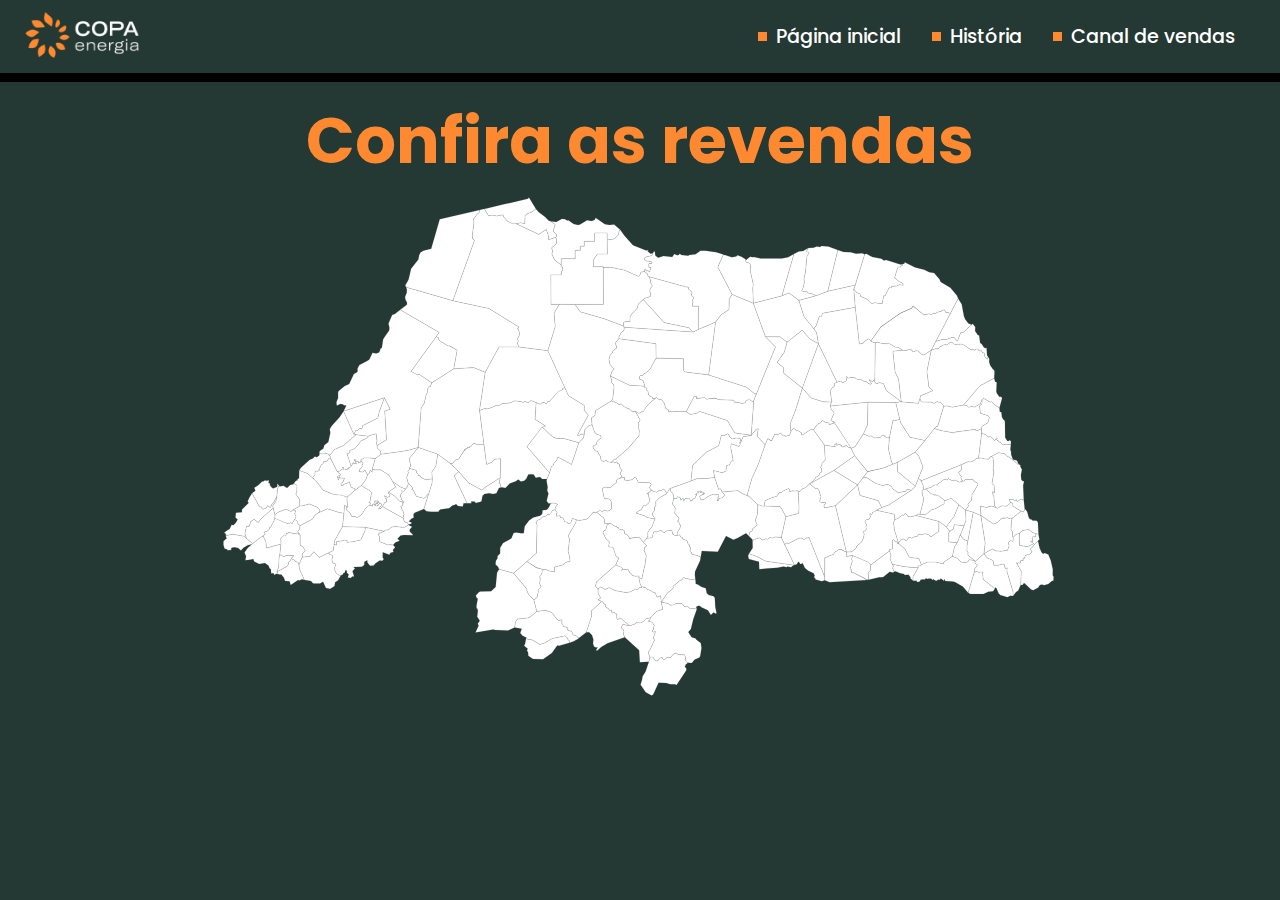
==== pages/area-de-atuacao.htm @ 162c6cf3 "section in pages" ====
<!DOCTYPE html>

<html lang="PT-BR">
    <head>
        <meta charset="UTF-8">
        <meta name="viewport" content="width=device-width, initial-scale=1.0">
        
        <title>Área de atuação - Humberto Adriano</title>
        <link rel="icon" type="image/jpg" href="../assets/images/icon.png">
        
        <link rel="preconnect" href="https://fonts.googleapis.com">
        <link rel="preconnect" href="https://fonts.gstatic.com" crossorigin>
        <link href="https://fonts.googleapis.com/css2?family=Fira+Code:wght@300..700&family=Poppins:ital,wght@0,100;0,200;0,300;0,400;0,500;0,600;0,700;0,800;0,900;1,100;1,200;1,300;1,400;1,500;1,600;1,700;1,800;1,900&display=swap" rel="stylesheet">
        
        <link rel="stylesheet" href="../css/reset.css">
        <link rel="stylesheet" href="../css/Components/titles.css">
        <link rel="stylesheet" href="../css/Components/big-numbers.css">
        <link rel="stylesheet" href="../css/Components/header.css">
        <link rel="stylesheet" href="../css/Components/map.css">
        <link rel="stylesheet" href="../css/Components/button-arrow.css">
        <link rel="stylesheet" href="../css/Components/storyline.css">
        <link rel="stylesheet" href="../css/style.css">
    </head>

    <body>
        <header>
            <a href=""><img class="logo" src="../assets/images/Copa Energia.png" alt="Copa Energia" ></a>
            <nav>
                <a class="atalhos-de-navegacao" href="../index.html">Página inicial</a>
                <a class="atalhos-de-navegacao" href="historia.html">História</a>
                <!-- <div class="canal-de-vendas-dropdownmenu">
                    <ul>
                        <li><a href="">Venda ao consumidor</a></li>
                        <li><a href="">Venda industrial</a></li>
                        <li><a href="">Atendimento da sub-rede</a></li>
                    </ul>
                </div> -->
                <a class="atalhos-de-navegacao" href="canal-de-vendas.html">Canal de vendas</a>
            </nav>
        </header>

        <div class="container">
            <h1 class="title" >Confira as revendas</h1>
            <div class="svg-container">
                
                <svg id="svgmap" width="0" viewBox="0 0 1900 1050">
                    <path id="mun_2400109"  d="M946.806 783.621L952.637 786.123L959.088 757.555L961.296 740.83L956.545 730.186L958.259 728.581L958.324 724.65L962.452 722.343L955.773 715.217L962.266 707.362L972.582 706.454L975.612 695.664L979.139 694.354L980.929 695.477L983.043 693.714L984.506 694.599L988.068 692.461L990.725 692.53L992.116 694.906L996.552 696.365L999.791 693.614L1010.76 691.871L1012.81 699.668L1018.77 702.73L1022.34 701.676L1026.14 700.722L1027.73 704.653L1031.41 706.247L1031.18 708.872L1040.23 711.78L1042.23 718.32L1044.51 719.83L1045.22 723.899L1047.56 725.918L1046.28 730.248V733.765L1048.51 734.639L1050.02 738.719L1060.97 741.106L1066.71 744.643L1065.58 750.93L1055.92 772.019L1055.52 778.08L1056.39 786.448L1046.01 788.605L1042.81 785.966L1038.7 785.916L1033.39 783.598L1030.15 788.648L1026.79 789.226L1012.9 800.805L1014.06 803.25L1010.62 807.568L1002.8 813.097L990.178 831.415L989.231 818.783L982.062 821.718L978.299 812.878L974.342 812.288L969.978 808.909L963.509 806.966L960.779 803.242L958.757 803.909L957.982 801.763L956.86 802.905L954.006 801.545L952.664 802.767L949.459 795.966L946.791 783.598L946.806 783.621Z" stroke="#646464" stroke-width="0.29004" stroke-linecap="round" stroke-linejoin="round"/>
                    <path class="svgbutton" id="assu"  d="M770.599 344.36L784.895 297.47L782.706 271.117L792.95 254.342L823.572 254.611L833.231 268.76L880.366 282.42L917.655 296.462L918.457 298.661L918.602 303.244L917.089 306.248L913.409 308.466L908.513 317.336L908.464 321.149L902.313 328.275L902.188 331.95L904.427 337.203L903.701 339.571L897.045 343.992L895.912 348.379L891.511 352.487L889.123 361.054L891.237 370.928L898.725 379.323L894.601 385.591L891.94 393.446L894.677 402.235L894.297 405.726L898.208 409.668L898.999 414.872L896.597 437.014L893.7 441.627L863.443 460.329L861.846 469.77L855.171 474.394L856.384 487.755L850.751 489.364L843.555 495.778L842.019 498.311L841.248 506.253L834.345 505.908L830.756 508.955L827.951 507.832L849.04 468.953L841.054 459.838L841.278 450.497L810.549 431.316L803.559 416.159L770.58 344.368L770.599 344.36Z" stroke="#646464" stroke-width="0.29004" stroke-linecap="round" stroke-linejoin="round"/>
                    <path id="mun_2400307"  d="M908.482 321.141L908.532 317.325L913.428 308.459L917.107 306.24L918.62 303.233L918.476 298.65L1052.3 307.876L1061.99 303.137L1095.72 288.619L1082.34 391.151L1036.57 385.56L1033.8 382.419L1033.17 359.92L980.332 358.736L980.032 330.77L908.494 321.13L908.482 321.141Z" stroke="#646464" stroke-width="0.29004" stroke-linecap="round" stroke-linejoin="round"/>
                    <path id="mun_2400406"  d="M241.81 669.047L241.978 661.755L249.808 656.46L263.545 650.993L272.676 655.702L277.568 652.629L282.376 654.039L280.419 660.119L283.03 665.273L280.058 671.284L275.553 679.07L271.855 677.396L269.871 678.794L268.004 677.955L266.871 679.679L241.803 669.066L241.81 669.047Z" stroke="#646464" stroke-width="0.29004" stroke-linecap="round" stroke-linejoin="round"/>
                    <path id="mun_2400505"  d="M345.221 736.179L355.016 731.252L356.7 719.604L361.547 720.872L361.341 713.661L373.034 712.546L376.447 710.941L381.796 711.611L381.788 715.236L392.629 714.309L408.301 710.784L416.219 693.645L417.462 686.469L453.763 693.94L442.052 699.37L444.583 705.017L445.287 714.243L461.654 720.55L464.733 719.723L470.941 720.864L474.92 725.033L470.53 730.405L471.686 734.298L466.022 735.773L463.54 739.62L450.897 734.907L450.772 745.156L452.657 747.156L451.779 749.543L449.989 750.949L444.975 750.743L437.053 756.133L433.184 760.528L426.311 761.011L421.088 754.497L421.001 750.072L415.379 753.179L415.086 759.287L410.453 762.854L395.043 763.18L394.731 764.513L397.479 765.318L392.249 771.517L395.472 781.51L391.428 781.59L389.177 784.41L383.046 783.648L385.004 777.797L381.59 774.199L380.788 769.479L378.238 769.912L377.23 774.463L374.767 774.72L373.562 777.559L369.613 779.571L366.8 779.452L361.148 775.992L358.038 770.088L357.571 764.904L360.308 757.739L354.146 755.681L352.31 749.888L353.747 741.233L347.136 738.397L345.221 736.187V736.179Z" stroke="#646464" stroke-width="0.29004" stroke-linecap="round" stroke-linejoin="round"/>
                    <path id="mun_2400604"  d="M489.752 640.349L491.414 638.448L489.35 634.073L486.651 632.268L487.152 630.505L485.214 627.241L485.655 622.532L488.392 618.984L487.54 615.612L491.892 616.758L495.059 612.164L497.769 609.06L497.484 607.187L498.94 607.011L500.251 601.796L502.08 601.827L509.237 610.823L506.949 613.011L510.184 613.976L515.905 626L529.767 630.072L533.033 628.739L540.19 620.413L530.649 650.904L512.784 658.334L510.4 661.192L510.762 667.706L506.265 669.591L501.357 675.277L505.904 676.694L507.234 678.488L500.662 681.652L498.803 677.572L493.869 676.38L490.984 671.568L490.847 668.664L492.109 667.56L490.482 663.924L491.953 661.932L491.395 657.843L486.358 649.031L487.403 647.406L485.86 647.05L486.084 645.107L489.224 644.605L489.752 640.341V640.349Z" stroke="#646464" stroke-width="0.29004" stroke-linecap="round" stroke-linejoin="round"/>
                    <path id="mun_2400703"  d="M917.655 296.462L917.214 289.604L920.871 287.477L929.758 287.849L929.914 278.577L933.806 272.615L944.111 261.645L945.89 253.821L955.598 245.001L995.75 289.654L1044.25 299.853L1052.28 307.884L918.457 298.661L917.655 296.462Z" stroke="#646464" stroke-width="0.29004" stroke-linecap="round" stroke-linejoin="round"/>
                    <path class="svgbutton" id="angicos"  d="M957.191 412.91L957.799 410.07L954.963 401.99L948.091 399.239L948.186 394.549L950.436 392.242L954.963 391.966L956.754 388.783L960.73 387.127L968.621 380.093L980.325 358.728L1033.16 359.908L1033.79 382.407L1036.56 385.553L1082.33 391.139L1154.88 414.427L1171.51 427.799L1174.79 427.718L1169.76 440.918L1167.38 443.102L1162.05 439.42L1155.21 440.09L1153.1 445.175L1146.55 446.366L1139.73 444.443L1132.8 444.504L1129.7 440.01L1103.15 439.221L1093.78 436.098L1078.2 438.385L1074.64 435.485L1058.33 436.569L1058.56 432.726L1054.48 432.676L1038.7 462.578L1015.15 462.007L1011.02 463.06L1007.83 461.601L1004.85 463.179L1004.08 458.666L998.791 455.826L996.522 446.562L991.166 439.477L985.046 438.205L980.264 434.857L978.709 437.389L973.342 436.745L973.156 434.312L968.708 432.933L965.755 429.692L964.474 422.381L962.208 421.898L962.482 416.979L958.688 416.182L957.202 412.898L957.191 412.91Z" stroke="#646464" stroke-width="0.29004" stroke-linecap="round" stroke-linejoin="round"/>
                    <path id="mun_2400901"  d="M372.852 685.189L375.626 659.211L376.695 643.64L382.598 647.269L380.036 648.786L380.583 652.636L387.524 658.61L391.192 665.392L397.78 665.372L400.49 667.392L404.645 665.53L409.936 661.449L417.276 649.801L424.715 643.395L426.672 643.452L426.897 644.793L428.668 643.671L430.31 643.828L430.926 645.709L431.131 642.092L433.731 640.981L435.727 642.035L435.765 645.414L436.936 641.996L434.875 637.759L436.742 636.774L434.446 635.728L438.433 635L439.95 636.506L441.238 634.475L444.66 638.268L440.417 638.525L439.11 638.763L438.745 641.502L440.398 638.889L442.052 642.655L439.098 645.376L441.368 644.717L445.131 639.628L448.153 640.525L448.407 644.299L442.607 650.177L446.264 650.667L450.361 646.284L490.878 668.702L491.011 671.61L493.896 676.419L498.834 677.61L500.693 681.691L493.36 686.35L487.153 686.381L474.647 684.764L467.911 686.224L463.802 689.841L459.191 691.91L455.348 691.841L453.801 693.948L417.5 686.48L372.89 685.208L372.852 685.189Z" stroke="#646464" stroke-width="0.29004" stroke-linecap="round" stroke-linejoin="round"/>
                    <path id="mun_2401008"  d="M364.314 424.45L367.044 420.634L377.379 412.584L385.882 408.561L394.925 389.376L401.889 385.307L402.052 378.763L405.584 372.062L420.553 364.433L424.844 361.387L431.139 348.417L437.886 349.433L443.546 347.54L444.789 345.915L446.382 340.693L449.137 338.394L451.563 322.689L454.075 318.401L463.266 305.167L463.783 300.247L462.023 291.554L469.056 275.247L474.286 273.166L484.773 264.886L560.44 308.96L554.738 316.891L506.022 384.104L517.802 391.158L521.664 389.909L545.95 406.541L542.897 414.634L540.632 414.07L538.461 415.787L537.503 424.615L534.831 430.35L531.285 446.324L525.427 454.941L519.661 531.809L502.844 536.675L486.701 539.602L447.427 544.936L445.659 540.56L446.83 539.039L440.026 532.687L439.832 528.112L458.036 516.947L454.645 461.16L465.114 457.807L454.037 435.496L375.049 461.386L380.203 450.424L375.558 450.133L373.661 448.11L368.56 447.362L362.36 450.485L361.57 449.393L361.235 443.45L364.288 436.067L364.345 424.469L364.314 424.45Z" stroke="#646464" stroke-width="0.29004" stroke-linecap="round" stroke-linejoin="round"/>
                    <path id="mun_2401107"  d="M775.703 93.4031L786.898 94.9702L797.556 89.2076L802.707 88.9509L809.161 92.3801L809.659 91.1157L820.747 98.5565L829.087 100.687L833.044 99.7213L846.656 91.7479L854.73 93.0314L858.797 91.8168L862.043 90.1041L863.031 86.606L881.235 99.1887L890.297 100.587L899.078 99.7404L910.877 110.059L908.961 112.404L907.349 119.875L899.146 127.887L885.584 129.894L885.47 116.158L861.515 116.308L861.583 132.45L841.266 132.488L841.315 141.673L833.622 141.703L833.701 149.428L823.678 150.148L823.739 165.984L796.606 166.076L796.754 178.578L783.594 168.045L778.315 156.968L780.28 151.244L778.353 147.052L778.588 143.753L782.538 141.734L787.806 135.998L787.464 127.906L785.499 124.902L787.426 122.802L787.924 119.235L780.698 112.741L785.039 100.055L775.715 93.3839L775.703 93.4031Z" stroke="#646464" stroke-width="0.29004" stroke-linecap="round" stroke-linejoin="round"/>
                    <path id="mun_2401206"  d="M1609.56 663.51L1608.48 645.295L1621.13 647.82L1625.15 646.253L1631.01 645.257L1638.66 648.008L1641.66 649.602L1649.46 644.755L1658.6 645.387L1665.43 640.636L1666.82 637.858L1671.53 639.935L1671.62 644.893L1687.39 655.25L1669.97 669.246L1666.69 668.445L1664.47 669.568L1661.23 667.649L1653.98 669.066L1652.71 667.606L1651.23 670.407L1648.48 669.706L1643.91 675.591L1634.78 680.35L1609.53 663.51H1609.56Z" stroke="#646464" stroke-width="0.29004" stroke-linecap="round" stroke-linejoin="round"/>
                    <path id="mun_2401305"  d="M638.311 460.191L649.497 455.907L652.664 457.098L661.608 454.428L671.21 449.845L677.292 449.796L682.355 446.692L698.312 445.244L706.933 441.232L720.454 442.899L722.704 444.581L725.578 442.324L732.891 444.945L738.084 440.542L748.123 444.619L745.971 477.084L766.418 490.199L759.534 492.299L730.379 530.369L774.062 580.895L768.9 592.937L759.838 592.949L755.653 588.819L747.195 590.305L743.432 584.294L737.263 583.504L732.774 584.098L728.98 592.209L725.023 596.405L718.588 597.432L713.258 593.941L708.674 597.332L696.845 601.689L688.543 610.225L680.918 608.558L677.702 609.612L679.766 602.804L675.992 601.443L678.367 590.531L679.306 553.726L667.914 554.603L661.178 560.791L651.999 564.852L647.118 527.756L638.33 460.221L638.311 460.191Z" stroke="#646464" stroke-width="0.29004" stroke-linecap="round" stroke-linejoin="round"/>
                    <path id="mun_2401404"  d="M1686.65 798.046L1687.72 771.567L1678.04 754.34L1680.06 756.244L1682.33 755.129L1685.5 755.907L1686.59 753.838L1685.54 751.52L1688.91 750.053L1691.53 751.306L1690.81 748.635L1692.3 747.934L1691.7 746.516L1693.85 746.941L1693.31 744.811L1695.06 744.823L1695.04 741.451L1699.37 739.344L1702.51 739.708L1708.87 734.405L1705.23 728.769L1720.17 712.496L1723.24 725.929L1726.76 734.071L1728.63 736.788L1731.34 737.803L1733.22 736.091L1740.24 738.907L1745 750.585L1748.91 767.812L1748.78 779.165L1750.45 782.349L1750.26 790.479L1749.61 789.199L1745.76 791.406L1740.25 796.422L1731.76 798.502L1728.34 797.131L1724 798.234L1720.25 803.437L1711 808.227L1706.81 806.817L1694.17 794.705L1691.44 795.82L1690.54 798.372L1686.6 798.046H1686.65Z" stroke="#646464" stroke-width="0.29004" stroke-linecap="round" stroke-linejoin="round"/>
                    <path id="mun_2401453"  d="M496.017 221.173L494.622 217.299L500.731 206.609L505.786 185.29L519.824 167.8L521.508 158.841L523.99 153.983L529.376 150.504L544.433 146.964L544.881 146.217L561.268 89.6212L638.603 71.6245L637.539 77.4676L635.319 78.1075L627.146 88.7821L627.515 97.1501L624.447 121.078L624.964 127.599L628.826 130.231L586.747 247.365L496.017 221.173Z" stroke="#646464" stroke-width="0.29004" stroke-linecap="round" stroke-linejoin="round"/>
                    <path id="mun_2401503"  d="M1277.36 602.516L1288.13 592.612L1289.03 589.991L1295.69 586.198L1296.66 582.639L1301.3 578.945L1300.76 572.382L1298.58 570.47L1301.34 566.508L1301.69 562.251L1307.99 556.17L1306.37 527.078L1327.49 530.338L1326.13 525.986L1328.66 524.909L1328.84 523.472L1331.1 524.169L1330.23 527.729L1334.93 524.771L1336.43 526.771L1337.94 526.005L1338.4 527.886L1340.02 527.354L1339.17 529.58L1341.85 530.664L1347.38 528.702L1348.24 526.978L1353.19 531.721L1357.83 532.488L1358.4 533.403L1365.1 547.645L1325.01 576.156L1277.36 602.516Z" stroke="#646464" stroke-width="0.29004" stroke-linecap="round" stroke-linejoin="round"/>
                    <path id="mun_2401602"  d="M1318.4 451.581L1317.74 448.347L1320.82 443.439L1317.51 422.753L1321.46 415.863L1323.85 415.166L1325.89 412.683L1325.5 407.568L1331.03 405.2L1337.37 402.924L1342.31 406.246L1348.21 402.944L1349.72 398.798L1347.86 395.614L1350.05 394.292L1352.14 397.219L1354.76 397.288L1356.32 395.771L1366.04 396.629L1368.49 399.101L1378.06 400.599L1382.91 403.595L1388.53 404.254L1391.47 407.614L1396.52 409.074L1397.7 407.89L1392.66 400.717L1394.57 400.66L1399.7 404.423L1401.1 401.733L1404.25 400.729L1403.95 405.043L1406.16 407.449L1408.28 408.108L1413.33 405.959L1420.24 407.687L1422.02 410.001L1426.33 421.316L1455.45 443.213L1444.55 444.83L1390.76 444.109L1318.4 451.569L1318.4 451.581Z" stroke="#646464" stroke-width="0.29004" stroke-linecap="round" stroke-linejoin="round"/>
                    <path id="mun_2401651"  d="M1047.81 596.631L1050.95 566.772L1077.95 540.48L1101.53 528.595L1106.85 507.851L1112.94 508.384L1118.91 504.924L1120.76 505.928L1123.34 511.594L1127.58 515.135L1135.19 513.33L1142.99 514.039L1144.6 516.196L1142.78 521.943L1143.12 526.219L1140.79 529.825L1125.88 524.553L1125.13 531.698L1129.85 557.45L1126.57 557.787L1122.49 565.374L1116.78 566.891L1115.78 577.209L1108.68 580.914L1091.72 576.55L1093.76 589.98L1079.59 591.765L1059.2 592.336L1047.78 596.643L1047.81 596.631Z" stroke="#646464" stroke-width="0.29004" stroke-linecap="round" stroke-linejoin="round"/>
                    <path id="mun_2401701"  d="M1447.27 560.802L1481.98 541.001L1489.37 548.266L1497.48 569.442L1488.42 592.366L1482.62 607.068L1448.47 578.569L1447.26 560.802H1447.27Z" stroke="#646464" stroke-width="0.29004" stroke-linecap="round" stroke-linejoin="round"/>
                    <path id="mun_2401800"  d="M1542.44 685.101L1557.31 665.755L1566.94 642.479L1579.88 653.043L1580.87 672.288L1577.85 681.56L1577.09 683.446L1558.05 681.484L1556.36 689.626L1549.14 694.078L1542.44 685.101Z" stroke="#646464" stroke-width="0.29004" stroke-linecap="round" stroke-linejoin="round"/>
                    <path id="mun_2401859"  d="M1223.98 238.054L1247.36 156.918L1256.67 152.01L1265.44 150.868L1275.24 145.477L1271.92 151.389L1272.07 152.987L1274.37 153.083L1276.77 155.569L1272.82 160.248L1269.83 192.563L1267.04 203.582L1267.52 213.651L1264.39 225.272L1262.18 227.705L1265.37 229.51L1273.25 230.138L1275.07 232.614L1281.3 233.617L1290.66 237.579L1257.1 246.775L1237.87 232.387L1223.98 238.062V238.054Z" stroke="#646464" stroke-width="0.29004" stroke-linecap="round" stroke-linejoin="round"/>
                    <path id="mun_2401909"  d="M1241.45 500.567L1240.07 485.755L1250.66 458.762L1263.71 416.691L1280.86 435.86L1304.62 443.175L1320.84 443.428L1317.76 448.336L1318.42 451.57L1319.42 456.899L1322.16 460.398L1324.25 460.892L1325.43 465.976L1318.91 479.279L1324.71 481.754L1324.64 485.007L1321.25 485.479L1317.6 488.042L1315.8 487.057L1315.36 484.199L1309.09 483.49L1302.4 479.253L1299.11 484.08L1294.31 485.942L1291.02 489.226L1285.36 497.452L1279.56 497.583L1263.16 508.008L1261.37 506.786L1262.43 503.87L1256.18 499.609L1251.58 499.15L1250.16 496.525L1246.25 495.146L1241.47 500.586L1241.45 500.567Z" stroke="#646464" stroke-width="0.29004" stroke-linecap="round" stroke-linejoin="round"/>
                    <path id="mun_2402006"  d="M743.576 826.913L749.768 822.399L752.3 810.031L751.311 808.05L757.625 801.656L754.713 795.625L756.071 786.211L754.539 782.23L757.5 779.341L759.29 774.62L759.366 771.842L762.418 768.363L766.182 767.39L773.982 770.858L783.827 772.613L783.64 763.405L800.936 758.766L801.897 756.685L808.112 753.217L813.696 752.489L812.795 743.796L809.884 732.857L812.769 709.331L810.097 702.542L824.648 677.434L825.955 671.844L831.463 672.997L844.923 670.84L850.4 666.947L858.083 657.724L865.316 656.966L878.848 668.181L880.513 671.499L880.589 678.587L892.92 678.794L885.938 681.108L882.885 691.407L879.415 693.269L877.461 696.599L883.201 708.308L889.887 714.289L888.587 724.067L896.927 725.228L902.716 741.754L908.288 745.834L902.362 759.248L865.141 792.008L862.921 800.215L867.977 805.732L868.163 813.913L872.903 823.235L867.969 827.296L871.467 827.652L874.409 830.607L854.947 848.308L855.296 859.266L845.333 889.777L831.071 900.999L828.304 899.857L826.738 897.03L819.74 894.792L816.817 888.236L808.709 885.252L809.367 881.409L801.799 877.88L800.518 878.638L799.286 873.861L797.811 873.033L797.576 866.125L796.344 865.255L792.52 867.554L787.662 864.22L779.634 852.653L773.64 849.205L769.85 849.025L768.409 846.879L749.08 849.481L743.538 826.921L743.576 826.913Z" stroke="#646464" stroke-width="0.29004" stroke-linecap="round" stroke-linejoin="round"/>
                    <path id="mun_2402105"  d="M1160.04 703.117L1161.94 695.676L1166.06 694.097L1167.47 689.013L1176.37 681.679L1173.1 674.978L1172.98 671.729L1176.82 660.583L1177.18 642.28L1187.38 645.326L1190.83 645.019L1220.52 645.858L1224.38 651.525L1231.98 665.863L1223.07 705.925L1210.68 705.055L1207.4 707.174L1200.03 706.603L1196.38 709.707L1193.24 708.603L1186.23 711.374L1181.92 706.948L1177.61 707.481L1172.86 709.688L1170.16 709.216L1167.32 713.826L1166.93 709.975L1160.04 703.117Z" stroke="#646464" stroke-width="0.29004" stroke-linecap="round" stroke-linejoin="round"/>
                    <path id="mun_2402204"  d="M1615.6 737.608L1631.66 728.117L1638.05 731.811L1648.29 732.6L1661.07 730.818L1664.25 722.205L1662.2 715.868L1667.31 711.895L1671.97 713.573L1672.07 705.55L1678.29 699.894L1684.75 697.802L1683.85 708.121L1684.45 721.159L1699.12 723.91L1712.02 718.094L1705.65 713.297L1710.25 713.688L1708.49 705.036L1715.83 704.385L1715.79 699.982L1717.01 698.741L1721.16 699.783L1723 709.837L1720.17 712.488L1705.24 728.757L1708.88 734.393L1702.52 739.696L1699.38 739.332L1695.05 741.439L1695.07 744.811L1693.32 744.8L1693.85 746.93L1691.71 746.505L1692.31 747.926L1690.82 748.624L1691.54 751.294L1688.92 750.045L1685.56 751.513L1686.6 753.827L1685.5 755.896L1682.34 755.118L1680.07 756.233L1678.06 754.329L1687.73 771.559L1686.66 798.039L1681.79 809.135L1677.68 811.805L1671.86 819.384L1671.67 810.483L1660 771.862L1660.42 764.57L1659.02 765.95L1656.4 765.478L1654.78 758.183L1651.08 757.605L1644.18 759.743L1634.72 760.007L1633.62 752.252L1629.44 748.842L1622.46 746.34L1616 738.397L1615.61 737.596L1615.6 737.608Z" stroke="#646464" stroke-width="0.29004" stroke-linecap="round" stroke-linejoin="round"/>
                    <path id="mun_2402303"  d="M519.641 531.79L525.408 454.918L531.265 446.309L534.812 430.331L537.484 424.596L538.438 415.768L540.609 414.051L542.878 414.614L545.93 406.522L588.526 379.146L626.743 376.997L649.505 386.016L638.31 460.183L647.098 527.717L646.053 526.269L634.136 526.307L628.845 523.797L626.344 523.874L622.775 529.008L619.753 529.886L618.875 532.618L615.541 530.92L614.435 534.28L612.253 534.361L609.585 537.396L611.208 533.917L597.972 554.239L591.343 556.316L586.698 562.063L582.281 563.235L557.585 545.013L519.63 531.748L519.641 531.79Z" stroke="#646464" stroke-width="0.29004" stroke-linecap="round" stroke-linejoin="round"/>
                    <path id="mun_2402402"  d="M990.196 831.415L1002.82 813.097L1010.64 807.568L1014.08 803.25L1012.92 800.805L1026.81 789.226L1030.17 788.648L1033.41 783.598L1038.72 785.916L1042.83 785.966L1046.02 788.605L1056.41 786.448L1057.42 796.272L1060.37 796.824L1068.74 801.813L1076.67 804.522L1078.56 814.012L1082.69 817.687L1091.56 819.955L1094.14 822.989L1095.13 840.641L1097.49 852.251L1096.43 853.776L1091.49 851.5L1086.51 856.071L1080.74 847.105L1068.03 841.312L1065.39 838.599L1062.79 838.128L1058.01 840.48L1059.25 845.251L1054.49 843.802L1046.67 844.239L1041.2 839.676L1039.32 840.618L1035.33 839.703L1029.98 833.81L1019.02 833.94L1013.72 837.12L1008.21 837.231L1003.39 833.921L990.208 831.434L990.196 831.415Z" stroke="#646464" stroke-width="0.29004" stroke-linecap="round" stroke-linejoin="round"/>
                    <path id="mun_2402501"  d="M823.571 254.61L878.369 254.472L877.92 183.21L892.585 182.482L919.619 188.268L945.92 200.13L948.47 199.176L951.139 191.904L958.209 190.877L963.557 195.314L964.925 199.973L966.917 201.187L970.057 208.766L968.932 212.272L972.433 216.077L973.06 218.897L968.901 224.088L968.286 228.552L970.361 235.273L968.943 239.522L957.376 242.989L955.597 245.012L945.889 253.833L944.11 261.656L933.805 272.622L929.913 278.588L929.757 287.86L920.87 287.485L917.213 289.615L917.654 296.474L880.365 282.431L833.23 268.772L823.571 254.622V254.61Z" stroke="#646464" stroke-width="0.29004" stroke-linecap="round" stroke-linejoin="round"/>
                    <path class="svgbutton" id="ceara-mirim"  d="M1491.33 437.347L1492.68 431.416L1516.61 421.512L1508.76 414.358L1504.94 384.419L1513.34 343.571L1522.48 340.168L1527.09 340.663L1530.19 336.563L1533.95 335.095L1534.47 333.49L1541.22 332.287L1543.6 333.076L1550.35 328.099L1553.48 327.919L1557.11 331.141L1566.54 333.134L1567.62 331.586L1571.63 331.203L1577.64 333.597L1590.33 342.613L1593.66 341.804L1597.81 343.138L1600.59 341.138L1603.94 341.176L1604.98 343.552L1608.98 344.624L1610.52 343.728L1612.51 347.513L1614.64 348.192L1616.7 350.349L1616.02 352.529L1617.68 355.828L1622.02 360.759L1623.45 355.958L1625.72 359.813L1625.69 366.395L1627.85 373.016L1633.17 380.576L1635.16 381.441L1635.95 384.725L1635.39 397.484L1609.44 411.507L1604.98 415.55L1575.99 449.597L1554.26 453.777L1544.38 451.489L1537.83 451.784L1531.51 444.01L1527.97 444.347L1524.89 442.581L1520.35 446.19L1518.04 445.884L1515.13 444.06L1494.73 443.911L1491.38 437.397L1491.33 437.347Z" stroke="#646464" stroke-width="0.29004" stroke-linecap="round" stroke-linejoin="round"/>
                    <path id="mun_2402709"  d="M1093.79 589.972L1091.76 576.539L1108.71 580.903L1115.82 577.197L1116.82 566.879L1122.53 565.366L1126.61 557.776L1129.89 557.442L1125.17 531.691L1125.92 524.545L1140.83 529.817L1143.16 526.211L1142.82 521.932L1143.58 523.863L1148.78 511.062L1164.77 508.245L1174.18 496.548L1178.48 495.571L1176.19 509.939L1191.74 526.487L1178.11 565.178L1166.29 591.144L1157 623.153L1159.9 626.199L1148.65 621.842L1138.69 615.329L1108.26 618.137L1106.48 613.386L1104.58 611.831L1101.56 612.915L1093.8 589.96L1093.79 589.972Z" stroke="#646464" stroke-width="0.29004" stroke-linecap="round" stroke-linejoin="round"/>
                    <path id="mun_2402808"  d="M1160.26 737.803L1167.51 726.562L1167.3 713.837L1170.15 709.224L1172.85 709.699L1177.6 707.492L1181.91 706.96L1186.22 711.381L1193.23 708.615L1196.37 709.718L1200.02 706.615L1207.39 707.186L1210.66 705.067L1223.06 705.933L1229.66 719.837L1248.53 759.524L1247.7 759.819L1193.03 752.145L1173.17 741.853L1160.25 737.815L1160.26 737.803Z" stroke="#646464" stroke-width="0.29004" stroke-linecap="round" stroke-linejoin="round"/>
                    <path id="mun_2402907"  d="M186.845 707.975L183.808 698.423L186.769 684.468L191.919 684.775L195.314 675.215L201.472 670.928L209.792 677.097L215.034 669.568L238.655 648.954L241.977 661.736L241.81 669.027L239.415 675.798L233.588 686.066L231.372 687.032L232.288 689.239L226.373 694.58L222.112 695.162L221.496 696.787L223.568 699.174L219.197 703.036L213.742 706.228L197.404 719.297L197.944 717.259L186.837 707.933L186.845 707.975Z" stroke="#646464" stroke-width="0.29004" stroke-linecap="round" stroke-linejoin="round"/>
                    <path id="mun_2403004"  d="M892.94 678.813L899.721 683.936L904.26 684.637L904.887 687.001L907.544 687.27L908.639 689.791L911.28 690.009L912.345 692.274L914.28 690.117L918.594 692.461L920.008 699.596L922.962 699.124L925.561 702.841L927.88 704.397L928.682 707.826L947.452 705.282L955.785 715.228L962.463 722.351L958.335 724.658L958.267 728.589L956.556 730.198L961.308 740.838L959.099 757.563L952.645 786.134L946.818 783.629L947.179 780.713L939.964 781.372L933.992 779.422L932.004 775.617L929.591 774.939L925.653 767.272L922.825 768.659L915.941 767.735L913.314 770.621L915.074 766.214L914.397 764.482L902.382 759.268L908.308 745.857L902.735 741.777L896.946 725.248L888.607 724.087L889.906 714.309L883.22 708.328L877.48 696.622L879.438 693.289L882.909 691.427L885.957 681.128L892.94 678.813Z" stroke="#646464" stroke-width="0.29004" stroke-linecap="round" stroke-linejoin="round"/>
                    <path id="mun_2403103"  d="M1014.48 630.505L1019.81 630.425L1021.76 627.222L1024.6 627.517L1027.73 629.774L1028.39 634.103L1031.75 630.298L1033.27 630.417L1032.69 634.643L1034.05 634.831L1036.65 630.613L1040.37 630.375L1042.01 631.609L1045.24 630.318L1047.55 635.904L1048.57 633.233L1049.19 634.663L1051.16 633.716L1051.17 631.747L1053.97 629.954L1055.43 629.892L1058.77 623.812H1056.67L1057.2 622.444L1059.54 622.156L1059.07 619.938L1062.37 620.007L1060.74 617.26L1061.92 616.187L1064.1 617.919L1067.17 615.562L1067.98 615.999L1066.45 618.264L1067.54 619.823L1067.61 617.605L1071.16 617.781L1071.27 619.624L1072.02 618.54L1072.57 620.846L1073.68 619.892L1074.62 621.566L1072.54 621.39L1072.56 622.946L1070.78 623.39L1071.11 621.379L1070.05 623.379L1064.88 626.099L1067.44 633.038L1072.46 632.663L1080.77 626.712L1091.69 621.716L1093.58 623.873L1100.55 621.919L1101.42 627.31L1099.49 629.517L1101.42 630.601L1098.67 632.693L1098.65 634.601L1101.16 634.525L1102.68 630.111L1107.49 629.49L1114.1 624.08L1108.25 618.118L1138.68 615.31L1148.64 621.823L1159.9 626.18L1177.19 642.26L1176.83 660.564L1172.99 671.706L1173.11 674.959L1176.38 681.66L1167.48 688.994L1166.07 694.078L1161.95 695.657L1160.05 703.097L1154.6 697.676L1138.43 707.059L1130.11 710.458L1115.89 703.274L1099.97 733.91L1069.01 732.079L1066.74 744.616L1061 741.075L1050.05 738.692L1048.54 734.612L1046.31 733.734V730.217L1047.59 725.891L1045.25 723.868L1044.54 719.799L1042.26 718.293L1040.25 711.749L1031.21 708.841L1031.43 706.22L1027.76 704.622L1026.17 700.691L1022.37 701.645L1020.89 700.17L1021.38 696.247L1026 689.043L1028.13 682.53L1025.05 679.771L1025 676.545L1021.37 674.438L1023.98 672.882L1024.78 668.319L1016.55 659.043L1017.45 649.72L1016.31 646.874L1011.98 641.057L1014.49 630.475L1014.48 630.505Z" stroke="#646464" stroke-width="0.29004" stroke-linecap="round" stroke-linejoin="round"/>
                    <path id="mun_2403202"  d="M197.583 620.206L204.14 615.417L202 609.65L209.07 605.313L217.193 597.558L220.888 597.094L222.374 595.393L225.29 596.248L230.57 595.175L229.425 600.409L232.691 601.374L232.063 604.282L235.329 608.597L238.525 611.072L246.496 607.593L246.747 601.57L250.092 605.984L247.158 611.374L245.744 626.789L240.05 637.827L235.378 642.862L234.519 646.655L232.58 647.858L228.038 644.555L224.644 649.387L219.151 651.218L216.733 650.648L216.589 646.931L212.294 646.824L197.591 620.237L197.583 620.206Z" stroke="#646464" stroke-width="0.29004" stroke-linecap="round" stroke-linejoin="round"/>
                    <path class="svgbutton" id="parnamirim"  d="M1604.91 552.63L1610.98 503.977L1618.94 506.962L1623.51 511.042L1628.6 510.747L1636.53 518.012L1639.62 513.023L1641.61 513.82L1640.08 516.472L1640.95 517.813L1643.29 518.464L1645.45 521.491L1646.77 520.797L1651.06 526.024L1652.25 524.97L1658.3 526.407L1667.69 525.568L1666.63 537.02L1668.1 539.15L1668.15 545.3L1671.65 554.879L1679.36 556.898L1682.5 563.818L1681.73 564.507L1665.3 550.948L1658.54 547.607L1656 544.066L1643.58 541.79L1627.11 550.798L1625.15 554.358L1616.93 554.032L1611.54 552.258L1604.93 552.63H1604.91Z" stroke="#646464" stroke-width="0.29004" stroke-linecap="round" stroke-linejoin="round"/>
                    <path id="mun_2403301"  d="M238.663 648.974L237.599 644.724L243.612 636.448L245.745 626.778L247.159 611.367L250.093 605.976L251.207 607.455L258.707 605.946L265.435 610.402L271.672 604.202L277.811 602.762L278.75 600.899L284.79 604.968L284.517 617.291L282.521 622.03L290.032 632.379L290.237 644.881L277.576 652.617L272.687 655.694L263.557 650.981L249.819 656.453L241.989 661.744L238.663 648.962V648.974Z" stroke="#646464" stroke-width="0.29004" stroke-linecap="round" stroke-linejoin="round"/>
                    <path id="mun_2403400"  d="M953.184 981.76L954.336 974.952L959.859 966.043L966.45 946.698L968.309 937.817L974.075 937.621L978.808 944.085L982.122 945.418L990.493 938.104L992.272 938.755L993.119 941.506L997.601 942.361L1001.38 938.173L1008.35 938.46L1013.08 932.801L1016.84 930.575L1019.29 930.269L1023.83 932.931L1035.59 933.169L1038.01 939.476L1036.69 941.909L1038.69 946.284L1042.16 948.668L1037.87 951.913L1036.22 956.476L1039.21 960.258L1038.7 963.944L1020.07 991.784L1017.06 990.523L1007.76 990.435L999.859 988.109L985.201 987.37L974.779 1010.23L971.65 1012.38L960.281 1005.67L950.603 991.795L950.307 990.672L953.203 981.779L953.184 981.76Z" stroke="#646464" stroke-width="0.29004" stroke-linecap="round" stroke-linejoin="round"/>
                    <path id="mun_2403509"  d="M1584.35 713.01L1594.67 657.043L1609.56 663.511L1618.02 716.891L1615.61 737.597L1598.91 752.26L1584.37 739.903L1584.51 734.739L1582.48 732.206L1582.79 721.535L1584.36 713.01H1584.35Z" stroke="#646464" stroke-width="0.29004" stroke-linecap="round" stroke-linejoin="round"/>
                    <path id="mun_2403608"  d="M1575.96 449.551L1604.95 415.5L1609.41 411.461L1635.36 397.438L1637.18 404.354L1640.22 405.576L1639.46 423.818L1640.75 427.109L1645.29 433.615L1648.63 433.654L1650.75 436.067L1645.57 455.099L1635.7 448.731L1630.98 443.163L1627.98 443.911L1616.79 437.596L1614.12 437.044L1611.82 439.113L1608.99 446.612L1597.32 453.807L1593.53 452.179L1585.47 453.926L1582.58 450.635L1575.98 449.558L1575.96 449.551Z" stroke="#646464" stroke-width="0.29004" stroke-linecap="round" stroke-linejoin="round"/>
                    <path id="mun_2403707"  d="M545.93 406.53L521.645 389.897L517.783 391.15L505.999 384.092L554.719 316.884L558.22 318.853L559.999 324.106L577.412 335.126L580.882 334.919L595.068 343.44L588.519 379.177L545.919 406.553L545.93 406.53Z" stroke="#646464" stroke-width="0.29004" stroke-linecap="round" stroke-linejoin="round"/>
                    <path id="mun_2403756"  d="M1038.69 462.608L1054.47 432.707L1058.54 432.757L1058.32 436.6L1074.63 435.516L1078.19 438.412L1093.77 436.125L1103.14 439.251L1129.7 440.037L1132.79 444.531L1139.72 444.474L1146.54 446.397L1153.09 445.202L1155.2 440.117L1162.04 439.447L1167.37 443.133L1169.75 440.945L1164.76 508.253L1132.88 503.651L1118.25 479.567L1064.85 461.869L1057.73 466.064L1046.5 467.888L1038.69 462.608Z" stroke="#646464" stroke-width="0.29004" stroke-linecap="round" stroke-linejoin="round"/>
                    <path id="mun_2403806"  d="M865.339 656.985L870.353 654.096L873.158 654.089L875.458 655.909L881.205 652.816L885.744 655.004L888.929 654.315L894.346 650.636L893.437 636.586L890.024 631.647L879.966 630.624L875.701 611.306L881.441 608.202L891.149 609.938L904.327 598.731L903.586 595.451L905.198 593.133L910.713 591.252L915.894 589.539L919.832 590.01L919.297 594.899L926.051 595.57L934.782 593.865L938.333 589.382L940.697 589.056L946.083 599.118L968.484 599.964L971.046 603.67L967.651 609.731L971.046 614.126L968.054 617.938L962.402 621.536L965.568 620.965L965.705 625.785L968.316 632.632L966.667 638.575L959.623 644.912L955.803 644.655L951.96 652.502L946.855 654.541L941.754 658.698L958.969 664.426L962.949 667.185L978.26 670.438L972.011 686.392L967.488 690.994L964.359 696.875L964.671 702.121L962.295 707.354L955.803 715.205L947.471 705.262L928.701 707.806L927.899 704.377L925.584 702.818L922.984 699.105L920.03 699.576L918.612 692.442L914.298 690.097L912.363 692.254L911.299 689.99L908.657 689.772L907.562 687.25L904.905 686.982L904.278 684.618L899.743 683.917L892.958 678.794L880.627 678.587L880.551 671.499L878.89 668.181L865.358 656.966L865.339 656.985Z" stroke="#646464" stroke-width="0.29004" stroke-linecap="round" stroke-linejoin="round"/>
                    <path id="mun_2403905"  d="M316.799 592.148L315.587 590.14L316.644 587.627L319.498 586.048L319.449 578.443L321.961 577.159L324.58 577.849L328.541 575.504L327.135 572.5L329.628 569.925L331.818 565.059L335.064 563.029L336.147 559.136L342.883 558.27L346.031 553.024L348.387 553.963L350.121 553.044L362.497 578.098L369.32 583.941L367.921 586.305L365.04 586.711L363.2 588.65L364.588 593.715L366.142 594.24L365.481 589.658L367.317 587.42L367.279 590.593L376.907 591.382L373.593 598.968L369.906 601.325L370.837 605.532L373.996 605.386L374.669 603.551L378.599 601.401L380.446 601.995L385.297 598.348L386.46 598.397L389.873 609.011L396.423 611.072L397.194 614.628L381.628 627.923L371.989 624.513L355.035 622.475L335.387 614.501L325.979 601.953L316.792 592.16L316.799 592.148Z" stroke="#646464" stroke-width="0.29004" stroke-linecap="round" stroke-linejoin="round"/>
                    <path id="mun_2404002"  d="M450.331 646.264L454.204 639L458.945 636.701L457.861 635.234L459.169 634.249L457.614 633.804L458.895 631.402L456.002 630.781L454.478 625.409L460.176 628.298L464.646 626.425L464.43 623.053L460.902 619.685L461.712 618.038L473.465 625.272L483.721 635.916L488.472 635.835L489.753 640.341L489.225 644.605L486.085 645.107L485.861 647.05L487.404 647.406L486.359 649.031L491.395 657.843L491.954 661.932L490.483 663.924L492.11 667.56L490.848 668.664L450.331 646.241V646.264Z" stroke="#646464" stroke-width="0.29004" stroke-linecap="round" stroke-linejoin="round"/>
                    <path id="mun_2404101"  d="M1154.22 168.803L1162.51 162.064L1168.21 163.106L1169.73 162.723L1183.04 165.631L1223.98 165.474L1236.17 163.274L1247.36 156.937L1223.98 238.073L1168.73 252.56L1167.61 223.46L1168.52 215.655L1162.86 190.03L1163.21 178.52L1160.82 174.125L1154.84 172.911L1153.68 170.734L1154.21 168.822L1154.22 168.803Z" stroke="#646464" stroke-width="0.29004" stroke-linecap="round" stroke-linejoin="round"/>
                    <path id="mun_2404200"  d="M1609.56 663.51L1634.81 680.35L1643.93 675.591L1648.51 669.706L1651.26 670.407L1652.74 667.606L1654.01 669.066L1661.26 667.648L1664.5 669.568L1666.72 668.445L1670 669.246L1668.7 676.507L1667.94 691.515L1670.73 694.58V703.097L1672.08 705.557L1671.98 713.581L1667.32 711.906L1662.2 715.876L1664.26 722.213L1661.08 730.826L1648.3 732.612L1638.06 731.822L1631.66 728.125L1615.61 737.616L1618.02 716.914L1609.56 663.529V663.51Z" stroke="#646464" stroke-width="0.29004" stroke-linecap="round" stroke-linejoin="round"/>
                    <path id="mun_2404309"  d="M484.766 264.879L496.264 256.001L497.69 254.944L497.914 251.319L494.736 245.1L494.094 240.33L497.515 231.61L497.553 225.422L496.017 221.161L586.747 247.357L656.693 262.289L714.657 298.267L713.874 300.198L711.167 301.106L714.14 303.489L715.763 309.857L715.155 315.394L711.89 321.612L713.456 325.348L711.851 330.494L715.155 337.084L676.117 337.214L649.505 386.005L626.743 376.989L588.526 379.135L595.076 343.402L580.893 334.877L577.419 335.084L560.006 324.068L558.227 318.815L554.73 316.842L560.428 308.911L484.766 264.84V264.879Z" stroke="#646464" stroke-width="0.29004" stroke-linecap="round" stroke-linejoin="round"/>
                    <path id="mun_2404408"  d="M709.282 98.2419L718.45 96.1422L725.969 98.2112L726.437 83.2338L729.538 79.5172L738.68 75.9616L747.662 69.5859L752.63 75.4597L765.554 85.391L771.929 92.1996L775.704 93.4142L785.032 100.085L780.691 112.767L787.917 119.262L787.415 122.829L785.492 124.928L772.115 129.415L772.438 124.062L767.679 109.3L753.383 118.936L709.271 98.261L709.282 98.2419Z" stroke="#646464" stroke-width="0.29004" stroke-linecap="round" stroke-linejoin="round"/>
                    <path id="mun_2404507"  d="M1110.81 157.972L1127.05 163.343L1135.59 161.907L1138.06 159.569L1145.89 162.278L1153.77 167.206L1154.22 168.803L1153.7 170.715L1154.85 172.891L1160.83 174.106L1163.22 178.501L1162.86 190.011L1168.53 215.632L1167.62 223.437L1168.74 252.541L1127.63 235.177L1099.86 182.286L1110.83 157.964L1110.81 157.972Z" stroke="#646464" stroke-width="0.29004" stroke-linecap="round" stroke-linejoin="round"/>
                    <path id="mun_2404606"  d="M1444.57 444.83L1455.46 443.213L1488.45 446.236L1491.33 437.339L1494.68 443.853L1515.08 444.002L1517.99 445.822L1520.3 446.129L1524.84 442.523L1527.92 444.286L1531.46 443.953L1537.79 451.727L1525.87 490.958L1523.18 491.188L1519.67 494.939L1501.21 518.338L1472.04 511.912L1453.82 483.214L1452.35 477.16L1444.55 444.819L1444.57 444.83Z" stroke="#646464" stroke-width="0.29004" stroke-linecap="round" stroke-linejoin="round"/>
                    <path id="mun_2404705"  d="M891.951 393.457L894.612 385.603L898.737 379.334L891.248 370.935L889.135 361.062L891.522 352.498L895.92 348.387L897.053 344.004L903.712 339.578L904.435 337.214L902.196 331.961L902.325 328.287L908.475 321.16L980.009 330.796L980.314 358.767L968.61 380.131L960.722 387.166L956.742 388.821L954.952 392.005L950.425 392.281L948.178 394.587L948.08 399.281L954.952 402.028L957.788 410.109L957.183 412.948L928.279 411.055L891.94 393.495L891.951 393.457Z" stroke="#646464" stroke-width="0.29004" stroke-linecap="round" stroke-linejoin="round"/>
                    <path id="mun_2404804"  d="M728.835 899.927L731.142 903.049L740.029 904.41L755.367 913.203L763.973 910.54L779.166 901.996L803.783 896.498L809.325 901.463L809.454 903.946L812.427 906.253L812.757 909.793L792.881 915.693L788.814 915.26L778.558 929.64L761.441 941.752L741.884 941.426L732.746 935.334L732.629 929.69L730.321 924.701L731.758 921.556L724.737 915.762L726.653 912.019L728.843 899.927H728.835Z" stroke="#646464" stroke-width="0.29004" stroke-linecap="round" stroke-linejoin="round"/>
                    <path id="mun_2404853"  d="M891.951 393.457L928.29 411.017L957.191 412.91L958.677 416.189L962.471 416.99L962.197 421.906L964.466 422.389L965.747 429.703L968.701 432.945L973.148 434.324L973.334 436.757L978.702 437.397L970.654 443.094L961.307 452.938L955.195 463.237L952.626 462.034L949.858 465.041L946.038 465.306L939.945 461.513L933.688 462.233L928.458 456.715L924.858 456.478L922.022 453.788L918.563 453.144L913.47 447.596L907.916 448.278L904.514 445.478L893.711 441.635L896.604 437.025L899.01 414.879L898.216 409.676L894.308 405.733L894.688 402.247L891.951 393.457Z" stroke="#646464" stroke-width="0.29004" stroke-linecap="round" stroke-linejoin="round"/>
                    <path id="mun_2404903"  d="M394.77 505.901L398.213 499.464L400.156 498.054L401.908 498.793L406.397 494.222L410.119 496.054L412.194 488.95L441.319 474.551L444.173 461.8L454.018 435.485L465.095 457.796L454.623 461.148L458.017 516.935L439.813 528.104L439.939 526.307L438.042 524.928L439.734 519.912L438.053 505.28L424.639 508.924L422.967 510.127L399.24 507.142L394.781 505.889L394.77 505.901Z" stroke="#646464" stroke-width="0.29004" stroke-linecap="round" stroke-linejoin="round"/>
                    <path id="mun_2405009"  d="M1160.26 737.804L1173.18 741.846L1193.04 752.133L1247.71 759.812L1245.62 760.551L1241.98 763.862L1234.79 762.187L1232.84 763.505L1227.66 762.264L1215.05 764.601L1193.97 766.088L1180.33 767.636L1179.71 752.854L1159.92 747.884L1158.67 741.352L1160.26 737.796V737.804Z" stroke="#646464" stroke-width="0.29004" stroke-linecap="round" stroke-linejoin="round"/>
                    <path id="mun_2405108"  d="M1168.72 252.549L1223.97 238.062L1237.85 232.388L1257.08 246.775L1267.15 278.289L1286 301.727L1291.33 308.942L1294.89 330.77L1279.04 322.271L1263.32 304.566L1234.28 327.635L1220.3 317.444L1192.12 317.336L1168.69 252.542L1168.72 252.549Z" stroke="#646464" stroke-width="0.29004" stroke-linecap="round" stroke-linejoin="round"/>
                    <path id="mun_2405207"  d="M582.288 563.274L586.709 562.101L591.354 556.358L597.979 554.277L611.219 533.955L609.596 537.434L612.264 534.399L614.446 534.319L615.548 530.959L618.882 532.656L619.764 529.924L622.786 529.051L626.351 523.913L628.856 523.836L634.144 526.349L646.064 526.307L647.109 527.756L651.986 564.852L661.166 560.791L667.906 554.603L679.294 553.726L678.355 590.531L649.698 608.597L643.099 614.777L617.145 600.359L598.185 578.581L582.288 563.293V563.274Z" stroke="#646464" stroke-width="0.29004" stroke-linecap="round" stroke-linejoin="round"/>
                    <path id="mun_2405306"  d="M1407 653.349L1417.33 648.196L1430.92 643.226L1474.57 614.804L1482.63 607.06L1488.43 592.355L1491.95 593.489L1493.93 596.328L1497.82 605.179L1498.1 610.903L1500.02 612.49L1495.57 614.923L1496.47 624.444L1498.83 629.36L1498.31 635.314L1491.64 661.242L1487.77 660.629L1483.98 663.686L1473.2 666.326L1467.86 664.84L1464.52 660.196L1462.48 660L1459.91 663.449L1457.94 662.384L1448.22 669.775L1442.9 671.077L1441.54 661.046L1406.99 653.337L1407 653.349Z" stroke="#646464" stroke-width="0.29004" stroke-linecap="round" stroke-linejoin="round"/>
                    <path id="mun_2405405"  d="M1307 788.724L1306.9 782.724L1307.1 745.401L1324 738.712L1327.72 733.459L1330.71 732.504L1332.86 729.615L1339.19 729.604L1349.17 734.179L1350.1 743.777L1354.65 741.658L1361.25 740.911L1359.34 748.122L1360.65 752.095L1356.29 766.375L1359.54 768.444L1358.35 769.153L1359.18 774.069L1363.36 774.483L1389.52 788.222L1356.96 790.184L1316.39 792.629L1307.02 788.744L1307 788.724Z" stroke="#646464" stroke-width="0.29004" stroke-linecap="round" stroke-linejoin="round"/>
                    <path id="mun_2405504"  d="M1263.69 416.691L1294.91 330.758L1331.03 405.193L1325.5 407.557L1325.89 412.672L1323.85 415.155L1321.46 415.856L1317.51 422.745L1320.82 443.428L1304.6 443.175L1280.84 435.86L1263.69 416.691H1263.69Z" stroke="#646464" stroke-width="0.29004" stroke-linecap="round" stroke-linejoin="round"/>
                    <path id="mun_2405603"  d="M672.95 746.842L673.35 741.777L678.249 737.102L678.348 725.91L683.989 716.864L697.449 709.699L700.209 707.442L704.382 697.193L709.514 696.254L718.606 698.051L724.004 697.676L725.863 684.342L734.328 673.008L742.413 667.548L755.66 663.912L759.788 660.403L760.412 653.556L768.751 652.215L772.556 647.847L776.456 639.808L782.477 639.088L789.928 641.797L785.325 647.613L787.024 650.127L783.671 652.598L779.243 654.41L775.81 659.874L773.75 661.755L769.671 661.97L766.554 665.066L760.697 666.445L755.846 670.87L750.031 673.384L747.742 676.457L749.882 681.553L748.582 736.581L730.162 752.842L704.531 775.429L676.197 767.436L674.201 762.578L669.393 758.313L669.959 751.413L672.931 746.861L672.95 746.842Z" stroke="#646464" stroke-width="0.29004" stroke-linecap="round" stroke-linejoin="round"/>
                    <path id="mun_2405702"  d="M867.989 805.744L873.375 801.732L881.403 806.702L888.481 803.518L891.735 803.813L900.367 808.602L921.859 812.71L930.91 811.33L935.368 808.277L937.474 807.863L939.34 805.154L943.689 807.675L948.938 802.529L952.686 802.778L954.024 801.556L956.879 802.916L958.004 801.771L958.776 803.92L960.798 803.25L963.527 806.974L970.001 808.916L974.361 812.296L978.318 812.89L982.085 821.729L989.25 818.79L990.196 831.427L993.648 845.251L980.88 849.439L969.978 861.581L959.947 864.125L958.031 867.121L951.041 871.673L941.511 871.14L940.736 873.022L929.112 877.558L927.948 876.324L912.04 862.715L909.509 862.508L905.734 865.554L904.26 862.458L903.974 854.328L898.333 850.753L894.266 851.094L893.943 847.006L889.712 846.868L888.842 844.592L882.703 840.986L882.156 835.772L879.164 834.856L877.051 830.576L874.409 830.618L871.467 827.66L867.97 827.308L872.904 823.246L868.164 813.924L867.977 805.744H867.989Z" stroke="#646464" stroke-width="0.29004" stroke-linecap="round" stroke-linejoin="round"/>
                    <path id="mun_2405801"  d="M1286.01 301.715L1290.52 295.213L1296.23 278.538L1298.25 276.99L1301.13 277.316L1302.46 271.668L1366.38 259.99L1374.25 331.202L1381.5 329.585L1384.15 325.9L1391.33 321.543H1393.42L1396.44 325.29L1402.41 328.7L1405.05 328.287L1404.27 400.718L1401.11 401.722L1399.71 404.415L1394.58 400.649L1392.67 400.71L1397.72 407.883L1396.53 409.067L1391.48 407.607L1388.54 404.247L1382.92 403.587L1378.07 400.591L1368.5 399.093L1366.05 396.618L1356.33 395.76L1354.77 397.277L1352.14 397.208L1350.06 394.285L1347.87 395.603L1349.73 398.787L1348.22 402.936L1342.32 406.235L1337.38 402.917L1331.04 405.193L1294.92 330.758L1291.36 308.93L1286.03 301.715H1286.01Z" stroke="#646464" stroke-width="0.29004" stroke-linecap="round" stroke-linejoin="round"/>
                    <path id="mun_2405900"  d="M453.763 693.929L455.306 691.822L459.149 691.891L463.764 689.822L467.873 686.205L474.608 684.745L487.111 686.362L493.322 686.331L500.65 681.672L507.739 685.396L503.304 690.58L502.882 693.91L508.876 700.465L509.013 701.864L492.607 701.086L485.529 702.266L479.466 708.722L483.632 712.351L475.144 715.788L470.933 720.865L464.722 719.723L461.643 720.55L445.275 714.244L444.572 705.017L442.04 699.37L453.755 693.94L453.763 693.929Z" stroke="#646464" stroke-width="0.29004" stroke-linecap="round" stroke-linejoin="round"/>
                    <path id="mun_2406007"  d="M251.294 739.301L253.65 718.902L253.282 707.787L260.105 701.343L263.271 701.883L264.522 697.626L267.084 698.159L268.657 696.178L280.186 698.898L284.615 697.381L287.203 697.726L289.043 701.094L290.891 701.412L290.959 721.178L295.623 723.278L300.823 731.615L295.155 737.551L294.977 744.428L288.64 759.141L286.569 754.29L280.285 751.957L280.205 750.183L273.496 747.194L278.594 741.187L263.34 740.88L260.162 743.639L251.286 739.321L251.294 739.301Z" stroke="#646464" stroke-width="0.29004" stroke-linecap="round" stroke-linejoin="round"/>
                    <path id="mun_2406106"  d="M768.9 592.93L774.062 580.884L777.475 568.332L780.467 567.286L782.539 562.052L787.936 557.067L789.039 551.822L791.943 551.132L816.532 564.477L830.563 522.526L839.499 513.43L841.267 506.246L842.038 498.303L843.574 495.77L850.77 489.352L856.403 487.747L861.466 502.41L866.373 506.567L872.163 507.82L874.409 512.345L866.305 519.48L864.382 526.181L858.699 528.675L858.319 532.262L862.025 537.591L868.369 540.166L868.232 542.266L873.151 549.714L872.467 552.672L874.557 557.186L878.997 558.73L884.246 555.963L885.889 559.305L893.643 560.151L894.297 561.136L896.262 559.569L898.961 559.826L899.793 561.393L904.887 559.519L905.951 563.462L907.935 563.117L909.235 564.466L909.813 568.803L913.576 576.037L911.045 582.738L913.979 587.646L910.714 591.263L905.199 593.145L903.587 595.459L904.328 598.742L891.149 609.946L881.441 608.214L875.701 611.317L879.966 630.632L890.024 631.659L893.438 636.594L894.346 650.648L888.93 654.322L885.744 655.012L881.206 652.828L875.458 655.92L873.158 654.096L870.353 654.108L865.339 656.993L858.102 657.755L850.42 666.978L844.942 670.871L831.482 673.028L825.975 671.875L818.311 669.323L815.134 677.967L809.991 679.384L808.299 676.821L803.354 675.553L799.952 668.208L794.63 667.173L794.436 663.924L787.594 664.928L787.309 659.518L788.814 657.801L783.683 652.598L787.035 650.127L785.336 647.613L789.939 641.797L782.489 639.088L776.468 639.809L772.264 640.468L768.383 635.207L771.891 620.946L769.478 615.751L770.405 608.678L768.178 596.06L768.911 592.957L768.9 592.93Z" stroke="#646464" stroke-width="0.29004" stroke-linecap="round" stroke-linejoin="round"/>
                    <path id="mun_2406205"  d="M1432.66 732.079L1432.98 729.596L1438.48 727.861L1437.82 712.539L1440.07 709.956L1444.27 714.408L1447.33 714.489L1448.09 717.906L1450.37 717.554L1462.94 728.895L1470.34 743.344L1472.68 744.731L1489.63 746.842L1494.44 758.666L1491.09 761.417L1488.06 760.915L1488.01 764.728L1470.08 763.555L1456.19 761.724L1437.75 757.701L1433.5 746.861L1435.41 741.777L1432.65 732.068L1432.66 732.079Z" stroke="#646464" stroke-width="0.29004" stroke-linecap="round" stroke-linejoin="round"/>
                    <path id="mun_2406304"  d="M1483.98 663.705L1487.78 660.652L1491.65 661.261L1502.02 661.989L1514.23 652.176L1521.08 650.364L1538.41 640.536L1538.25 635.471L1539.18 634.444L1542.7 634.299L1544.61 632.061L1552.64 630.781L1566.95 642.479L1557.32 665.755L1542.45 685.101L1528.17 674.92L1483.99 663.698L1483.98 663.705Z" stroke="#646464" stroke-width="0.29004" stroke-linecap="round" stroke-linejoin="round"/>
                    <path id="mun_2406403"  d="M1325.01 576.155L1365.1 547.645L1390.22 578.512L1381 590.719L1370.71 604.321L1325.01 576.155Z" stroke="#646464" stroke-width="0.29004" stroke-linecap="round" stroke-linejoin="round"/>
                    <path id="mun_2406502"  d="M1007.17 611.325L1047.8 596.631L1059.22 592.328L1079.61 591.753L1093.77 589.972L1101.52 612.922L1104.55 611.838L1106.45 613.398L1108.23 618.145L1114.08 624.107L1107.47 629.517L1102.66 630.137L1101.14 634.555L1098.63 634.632L1098.65 632.72L1101.4 630.632L1099.47 629.547L1101.4 627.341L1100.53 621.95L1093.56 623.904L1091.67 621.743L1080.75 626.739L1072.44 632.693L1067.42 633.065L1064.86 626.13L1070.04 623.409L1071.09 621.409L1070.76 623.417L1072.54 622.976L1072.52 621.417L1074.6 621.597L1073.66 619.919L1072.56 620.877L1072 618.57L1071.25 619.654L1071.14 617.812L1067.59 617.631L1067.52 619.85L1066.43 618.294L1067.96 616.026L1067.15 615.593L1064.08 617.949L1061.9 616.214L1060.72 617.29L1062.35 620.038L1059.05 619.969L1059.53 622.187L1057.18 622.474L1056.65 623.842H1058.75L1055.41 629.923L1053.95 629.98L1051.16 631.777L1051.14 633.747L1049.17 634.693L1048.55 633.264L1047.53 635.935L1045.22 630.348L1041.99 631.639L1040.35 630.406L1036.63 630.643L1034.03 634.862L1032.67 634.674L1033.26 630.444L1031.73 630.325L1028.37 634.13L1027.71 629.804L1024.58 627.547L1021.74 627.252L1019.79 630.456L1014.46 630.532L1014.14 624.927L1012.25 620.107L1009.07 617.543L1007.17 611.355V611.325Z" stroke="#646464" stroke-width="0.29004" stroke-linecap="round" stroke-linejoin="round"/>
                    <path id="mun_2406601"  d="M1491.64 661.261L1498.31 635.333L1498.83 629.383L1496.47 624.463L1495.57 614.942L1500.02 612.509L1502.34 612.019L1514.05 621.716L1518.65 622.337L1520.61 624.67L1521.61 622.751L1525.8 625.122L1529.03 625.785L1539.2 634.467L1538.26 635.49L1538.43 640.556L1521.1 650.384L1514.26 652.196L1502.04 662.008L1491.67 661.28L1491.64 661.261Z" stroke="#646464" stroke-width="0.29004" stroke-linecap="round" stroke-linejoin="round"/>
                    <path class="svgbutton" id="lajes"  d="M1164.76 508.245L1169.75 440.937L1174.78 427.741L1211.52 336.938L1192.15 317.344L1220.33 317.455L1234.3 327.643L1228.81 347.126L1214.97 367.073L1227.57 377.058L1227.8 388.093L1263.71 416.703L1250.66 458.773L1240.07 485.766L1241.45 500.579L1239.08 508.138L1230.37 510.334L1228.97 507.514L1224.82 508.234L1221.92 503.858L1216.75 506.736L1210.47 506.154L1203.91 518.928L1196.76 514.709L1191.73 526.476L1176.18 509.931L1178.47 495.563L1174.17 496.536L1164.76 508.234V508.245Z" stroke="#646464" stroke-width="0.29004" stroke-linecap="round" stroke-linejoin="round"/>
                    <path id="mun_2406809"  d="M1190.83 645.031L1189.95 641.502L1191.58 634.87L1201.13 629.973L1214.16 626.011L1218.51 619.616L1223.46 618.827L1227.16 615.329L1237.14 611.218L1239.71 613.222L1239.31 618.038L1243.86 615.624L1251.34 615.931L1253.2 614.758L1255.75 617.153L1257.39 646.973L1256.86 659.388L1231.98 665.863L1224.38 651.525L1220.52 645.859L1190.83 645.019V645.031Z" stroke="#646464" stroke-width="0.29004" stroke-linecap="round" stroke-linejoin="round"/>
                    <path id="mun_2406908"  d="M461.704 618.049L475.761 608.283L469.778 596.93L484.344 607.6L495.059 612.183L491.893 616.777L487.541 615.635L488.392 619.003L485.655 622.551L485.214 627.264L487.153 630.524L486.651 632.287L489.35 634.092L491.414 638.467L489.753 640.368L488.472 635.866L483.72 635.942L473.465 625.302L461.712 618.068L461.704 618.049Z" stroke="#646464" stroke-width="0.29004" stroke-linecap="round" stroke-linejoin="round"/>
                    <path id="mun_2407005"  d="M193.767 749.267L184.674 750.321L186.073 742.405L183.024 735.282L189.201 726.531L197.404 719.347L213.742 706.278L219.196 703.086L224.624 714.4L225.476 726.263L253.643 718.922L251.286 739.321L250.081 745.145L249.507 761.95L246.398 772.444L248.412 777.084L244.831 776.486L240.434 778.713L239.141 774.977L234.781 775.935L234.135 767.674L231.105 765.291L230.079 761.375L228.654 759.77L222.579 755.375L211.472 757.237L201.715 752.409L200.183 747.727L193.767 749.294V749.267Z" stroke="#646464" stroke-width="0.29004" stroke-linecap="round" stroke-linejoin="round"/>
                    <path class="svgbutton" id="macaiba"  d="M1481.98 541.001L1501.22 518.345L1519.68 494.95L1531.54 498.636L1559.23 503.663L1559.27 501.916L1599.06 496.605L1599.96 498.605L1602.69 499.452L1610.7 494.95L1610.98 503.989L1604.91 552.641L1600.86 552.917L1596.34 556.887L1589.93 559.814L1584.65 559.274L1570.48 565.707L1493.93 596.336L1491.95 593.501L1488.43 592.367L1497.49 569.443L1489.38 548.266L1481.99 541.001H1481.98Z" stroke="#646464" stroke-width="0.29004" stroke-linecap="round" stroke-linejoin="round"/>
                    <path id="mun_2407203"  d="M958.209 190.888L957.874 187.302L960.349 186.068L961.436 190.011L964.386 189.064L967.624 191.685L970.35 183.417L966.294 182.375L966.351 175.83L968.08 174.608L971.213 176.252L972.558 174.213L970.711 171.248L962.09 170.527L957.433 167.757L956.966 165.658L960.182 162.83L972.334 159.788L974.36 155.558L976.051 151.979L978.036 151.902L978.845 160.041L984.46 164.114L994.833 161.029L1011.68 162.665L1015.64 156.849L1021.33 159.5L1024.05 158.861L1026.17 156.336L1029.66 158.623L1042.73 160.316L1044.54 158.899L1056.89 157.558L1066.28 150.63L1076.32 150.531L1096.69 153.32L1110.8 157.991L1099.83 182.313L1127.6 235.204L1122.18 244.399L1121.77 263.963L1116.47 268.388L1106.98 274.22L1095.69 288.649L1061.96 303.163L1062.34 258.139L1050.18 257.97L1051.77 248.736L1050.87 246.625L1053.27 241.414L1048.64 236.82L1050 231.797L1046.86 227.498L1042.57 224.82L1043.29 221.755L1038.59 220.364L1036.76 221.153L1035.33 218.778L1033.58 219.525L966.91 201.218L964.914 200.003L963.546 195.344L958.197 190.907L958.209 190.888Z" stroke="#646464" stroke-width="0.29004" stroke-linecap="round" stroke-linejoin="round"/>
                    <path id="mun_2407252"  d="M246.398 772.425L249.508 761.927L250.082 745.126L251.287 739.302L260.162 743.62L263.34 740.861L278.594 741.164L273.497 747.176L272.383 750.271L268.639 753.758L267.769 759.149L264.541 762.578L246.406 772.425H246.398Z" stroke="#646464" stroke-width="0.29004" stroke-linecap="round" stroke-linejoin="round"/>
                    <path id="mun_2407302"  d="M290.226 683.239L314.964 670.112L319.343 662.897L325.618 658.464L343.647 650.284L364.904 657.249L375.638 659.211L372.859 685.189L357.727 712.515L356.701 719.604L355.017 731.251L345.221 736.179L327.819 744.938L317.29 733.715L310.718 742.259L294.989 744.417L295.163 737.539L300.835 731.608L295.635 723.267L290.971 721.171L290.902 701.4L286.063 695.063L289.982 689.181L290.237 683.239H290.226Z" stroke="#646464" stroke-width="0.29004" stroke-linecap="round" stroke-linejoin="round"/>
                    <path id="mun_2407401"  d="M409.601 605.286L417.96 594.336L421.43 584.65L425.098 580.489L426.592 575.83L430.131 579.102L430.553 573.297L433.78 574.726L447.115 575.059L462.776 585.24L469.777 596.918L475.76 608.271L461.704 618.038L460.89 619.685L464.422 623.053L464.634 626.425L460.168 628.298L454.466 625.409L455.991 630.781L458.887 631.402L457.606 633.804L459.161 634.249L457.849 635.233L458.936 636.701L454.193 639L450.323 646.264L446.225 650.648L442.569 650.153L448.365 644.28L448.111 640.506L445.093 639.609L441.326 644.697L439.06 645.356L442.01 642.636L440.36 638.87L438.707 641.483L439.068 638.743L440.379 638.506L444.621 638.249L441.2 634.456L439.908 636.486L438.395 634.977L434.404 635.709L436.703 636.755L434.837 637.739L436.897 641.977L435.726 645.395L435.685 642.015L433.689 640.962L431.089 642.073L430.884 645.69L430.268 643.808L428.626 643.651L426.858 644.774L426.634 643.433L424.676 643.375L427.641 640.85L426.474 638.762L423.544 639.433L426.007 636.161L428.949 620.049L427.816 617.083L409.582 605.256L409.601 605.286Z" stroke="#646464" stroke-width="0.29004" stroke-linecap="round" stroke-linejoin="round"/>
                    <path id="mun_2407500"  d="M1513.34 343.559L1522.34 326.087L1536.26 322.214L1541.46 323.149L1552.56 318.52L1558.14 318.854L1564.13 325.731L1570.3 309.708L1575.58 308.359L1591.59 293.753L1593.75 291.891L1598.69 298.454L1598.36 305.865L1603.88 314.152L1606.18 314.516L1608.2 329.172L1611.19 331.371L1615.19 337.747L1618.37 339.352L1620.51 338.406L1621.69 353.732L1623.42 355.927L1621.98 360.728L1617.66 355.801L1615.99 352.498L1616.67 350.322L1614.61 348.161L1612.48 347.483L1610.49 343.697L1608.95 344.594L1604.95 343.521L1603.91 341.145L1600.57 341.107L1597.78 343.107L1593.63 341.778L1590.3 342.586L1577.61 333.567L1571.6 331.172L1567.6 331.559L1566.51 333.103L1557.08 331.114L1553.45 327.892L1550.32 328.068L1543.57 333.045L1541.19 332.256L1534.44 333.459L1533.92 335.065L1530.16 336.532L1527.06 340.632L1522.45 340.141L1513.31 343.54L1513.34 343.559Z" stroke="#646464" stroke-width="0.29004" stroke-linecap="round" stroke-linejoin="round"/>
                    <path id="mun_2407609"  d="M598.185 578.558L617.146 600.34L643.1 614.758L649.699 608.578L678.356 590.512L675.98 601.424L679.755 602.785L677.691 609.593L675.767 610.509L671.084 620.471L664.767 621.988L656.693 620.295L647.901 621.735L644.244 625.26L641.998 636.448L631.29 639.441L628.454 636.192L622.209 636.172L622.433 639.652L614.131 639.828L589.271 586.631L598.166 578.55L598.185 578.558Z" stroke="#646464" stroke-width="0.29004" stroke-linecap="round" stroke-linejoin="round"/>
                    <path id="mun_2407708"  d="M1584.81 813.078L1596.79 773.134L1601.21 771.9L1605.85 773.49L1608.35 772.751L1612.91 772.996L1614.14 787.196L1636.78 805.449L1633.29 810.013L1624 811.016L1614.5 815.442L1589.47 815.649L1584.79 813.078H1584.81Z" stroke="#646464" stroke-width="0.29004" stroke-linecap="round" stroke-linejoin="round"/>
                    <path id="mun_2407807"  d="M1502.33 612.007L1514.37 608.402L1517.6 604.723L1524.31 603.888L1538.78 593.076L1544.21 594.593L1546.75 591.865L1553.5 595.509L1562.54 594.643L1564.37 597.708L1567.81 598.704L1573.66 597.777L1574.19 596.298L1576.24 596.938L1579.43 593.765L1594.54 593.382L1594.52 595.953L1603.91 601.156L1603.8 603.689L1595.09 619.329L1592.82 620.678L1591.63 633.686L1584.18 641.778L1585.6 643.801L1585.01 646.008L1579.89 653.054L1566.95 642.487L1552.64 630.789L1544.61 632.073L1542.7 634.31L1539.18 634.456L1529.01 625.774L1525.78 625.115L1521.6 622.739L1520.59 624.663L1518.63 622.325L1514.03 621.705L1502.32 612.007H1502.33Z" stroke="#646464" stroke-width="0.29004" stroke-linecap="round" stroke-linejoin="round"/>
                    <path id="mun_2407906"  d="M1361.24 740.899L1392.39 754.302L1396.3 759.218L1395.5 770.482L1391.15 773.743L1392.44 788.023L1389.5 788.203L1363.34 774.463L1359.15 774.05L1358.34 769.134L1359.53 768.425L1356.27 766.356L1360.63 752.072L1359.32 748.102L1361.23 740.888L1361.24 740.899Z" stroke="#646464" stroke-width="0.29004" stroke-linecap="round" stroke-linejoin="round"/>
                    <path class="svgbutton" id="mossoro"  d="M586.736 247.365L628.819 130.231L624.957 127.599L624.436 121.078L627.508 97.1501L627.135 88.782L635.308 78.1074L637.528 77.4675L638.596 71.6245L647.745 69.4941L656.115 82.9275L662.988 81.4791L671.259 83.0769L683.792 81.1151L685.316 85.3835L692.61 93.491L700.509 97.1884L706.564 96.9815L709.259 98.2535L753.376 118.928L767.668 109.288L772.427 124.051L772.108 129.404L785.481 124.921L787.446 127.925L787.788 136.017L782.52 141.753L778.57 143.772L778.334 147.075L780.262 151.263L778.296 156.987L783.576 168.064L796.736 178.601L796.8 182.218L799.404 182.206L799.374 189.973L796.88 189.98V197.413L776.673 197.463L776.966 254.549L792.961 254.373L782.713 271.147L784.907 297.496L770.61 344.387L715.155 337.126L711.852 330.532L713.456 325.386L711.89 321.65L715.155 315.432L715.763 309.895L714.14 303.531L711.168 301.144L713.874 300.236L714.657 298.305L656.693 262.327L586.748 247.396L586.736 247.365Z" stroke="#646464" stroke-width="0.29004" stroke-linecap="round" stroke-linejoin="round"/>
                    <path class="svgbutton" id="natal"  d="M1611 503.977L1610.71 494.939L1611.89 490.368L1622.97 483.885L1626 473.624L1623.54 470.47L1608.61 465.206L1606.95 451.324L1611.85 447.087L1611.8 439.102L1614.1 437.033L1616.77 437.584L1627.96 443.903L1630.96 443.152L1635.68 448.723L1645.55 455.087L1646.17 462.585L1649.24 463.551L1650.46 473.298L1653.82 478.432L1655.08 478.405L1656.2 482.425L1656.64 512.472L1660.45 518.564L1662.46 519.51L1664.8 517.617L1667.88 519.242L1667.67 525.56L1658.28 526.395L1652.23 524.958L1651.04 526.012L1646.75 520.79L1645.43 521.479L1643.27 518.453L1640.93 517.805L1640.06 516.464L1641.59 513.813L1639.6 513.016L1636.51 518L1628.58 510.74L1623.49 511.035L1618.91 506.954L1610.97 503.966L1611 503.977Z" stroke="#646464" stroke-width="0.29004" stroke-linecap="round" stroke-linejoin="round"/> 
                    <path id="mun_2408201"  d="M1627.1 550.798L1643.57 541.791L1655.99 544.066L1658.53 547.607L1665.29 550.948L1681.72 564.508L1682.5 563.818L1686.04 566.056L1686.05 568.979L1689.08 574.194L1687.15 585.183L1687.81 593.52L1690.18 596.723L1693.26 597.018L1691.44 605.298L1692.71 633.747L1687.27 631.755L1679.96 636.881L1678.12 632.713L1675.12 635.195L1672 632.406L1664.49 632.425L1666.84 637.858L1665.44 640.636L1658.62 645.387L1649.48 644.755L1641.69 649.602L1638.68 648.008L1635.94 644.234L1634.68 626.287L1632.77 623.291L1632.33 616.915L1636.1 619.222L1635.1 604.991L1630.99 602.053L1634.5 580.294L1633.21 570.389L1634.68 565.197L1632.82 551.438L1631 549.546L1627.11 550.798H1627.1Z" stroke="#646464" stroke-width="0.29004" stroke-linecap="round" stroke-linejoin="round"/>
                    <path class="svgbutton" id="nova-cruz"  d="M1477.91 789.376L1477.96 782.23L1488.02 764.728L1488.07 760.915L1491.1 761.417L1494.44 758.666L1506.3 753.7L1522.45 753.708L1537.31 757.275L1537.68 753.455L1554.57 742.574L1564.8 746.593L1570.73 753.336L1579.02 754.559L1584.38 753.248L1586.74 749.118L1592.59 749.608L1598.92 752.271L1597.96 755.593L1603.07 759.348L1597.55 767.203L1596.82 773.145L1584.84 813.085L1574.49 801.162L1559.2 792.449L1555.25 791.59L1540.16 790.253L1539.69 786.517L1537.9 789.859L1531.89 785.433L1530.1 787.996L1526.14 788.203L1524.35 789.859L1521.25 789.495L1517.75 786.824L1516.05 788.253L1513.55 785.797L1508.68 785.353L1506.28 786.487L1502.91 785.027L1502.09 786.468L1499.2 788.142L1497.27 786.744L1496.02 788.115L1493.38 787.621L1491.09 791.445L1487.89 792.518L1485.33 792.065L1485.59 790.134L1478.32 789.977L1477.93 789.383L1477.91 789.376Z" stroke="#646464" stroke-width="0.29004" stroke-linecap="round" stroke-linejoin="round"/>
                    <path id="mun_2408409"  d="M502.54 572.213L502.179 570.845L505.334 568.094L502.639 557.232L503.848 555.845L501.799 553.477L519.642 531.779L557.592 545.044L553.86 567.78L546.048 579.182L546.964 592.888L534.569 593.922L531.95 593.183L525.054 589.842L522.682 586.129L520.254 586.455L518.878 585.489L519.444 583.428L516.49 580.953L516.551 577.297L513.373 575.14L502.529 572.213H502.54Z" stroke="#646464" stroke-width="0.29004" stroke-linecap="round" stroke-linejoin="round"/>
                    <path id="mun_2408508"  d="M845.345 889.788L855.308 859.274L854.954 848.316L874.42 830.618L877.062 830.576L879.171 834.856L882.163 835.772L882.71 840.986L888.853 844.592L889.72 846.868L893.954 847.006L894.277 851.094L898.345 850.753L903.985 854.328L904.271 862.458L905.745 865.554L909.52 862.508L912.051 862.715L927.959 876.325L927.849 877.348L916.4 874.098L912.785 880.819L916.97 884.888L918.327 888.298L917.008 893.471L919.783 899.425L886.386 911.122L874.253 918.069L865.426 926.092L864.556 922.87L867.422 919.211L862.119 918.72L859.88 916.613L858.238 911.379L858.904 903.731L856.315 895.294L850.83 889.589L845.364 889.777L845.345 889.788Z" stroke="#646464" stroke-width="0.29004" stroke-linecap="round" stroke-linejoin="round"/>
                    <path id="mun_2408607"  d="M246.398 772.425L264.533 762.578L267.76 759.149L268.631 753.758L272.375 750.271L273.489 747.175L280.194 750.164L280.274 751.938L286.561 754.271L288.633 759.122L289.306 766.088L299.162 788.28L294.616 786.9L289.416 789.333L286.911 788.211L272.58 798.265L270.212 790.993L261.599 790.586L259.428 783.973L254.403 777.804L250.055 777.854L248.394 777.057L246.379 772.413L246.398 772.425Z" stroke="#646464" stroke-width="0.29004" stroke-linecap="round" stroke-linejoin="round"/>
                    <path id="mun_2408706"  d="M748.134 444.611L755.74 448.041L759.298 444.887L763.776 444.247L767.638 447.389L770.766 442.512L773.522 442.738L791.365 423.028L798.925 420.044L799.735 417.193L803.578 416.151L810.568 431.308L841.297 450.485L841.072 459.826L849.059 468.942L827.97 507.82L830.775 508.943L834.363 505.9L841.266 506.245L839.499 513.429L830.562 522.525L801.282 514.119L788.179 514.452L780.125 511.406L759.545 492.291L766.425 490.191L745.982 477.072L748.134 444.611Z" stroke="#646464" stroke-width="0.29004" stroke-linecap="round" stroke-linejoin="round"/>
                    <path id="mun_2408805"  d="M1257.1 246.763L1290.66 237.572L1312.82 229.165L1366.38 216.885L1363.49 225.441L1366.36 259.99L1302.44 271.668L1301.11 277.316L1298.22 276.99L1296.21 278.538L1290.5 295.213L1286 301.715L1267.15 278.282L1257.08 246.763H1257.1Z" stroke="#646464" stroke-width="0.29004" stroke-linecap="round" stroke-linejoin="round"/>
                    <path id="mun_2408904"  d="M968.309 937.817L965.872 931.483L965.982 926.839L969.43 922.13L975.835 907.387L977.656 905.003L974.888 901.306L979.18 888.16L975.181 889.589L972.079 887.126L976.5 883.428L974.759 882.21L976.941 876.482L972.608 870.412L964.671 868.037L967.507 866.933L969.977 861.581L980.879 849.439L993.647 845.251L990.196 831.427L1003.38 833.91L1008.19 837.22L1013.71 837.113L1019.01 833.929L1029.97 833.802L1035.32 839.695L1039.31 840.611L1041.19 839.664L1046.66 844.228L1054.48 843.795L1059.24 845.243L1052.45 864.665L1047.82 883.321L1043.36 888.811L1043.22 890.329L1049.26 899.494L1053.97 900.578L1056.96 901.67L1059.05 904.567L1066.98 910.697L1068.36 920.307L1065.85 936.211L1063.61 939.15L1055.3 942.403L1049.5 949.261L1042.16 948.66L1038.69 946.277L1036.69 941.901L1038.01 939.464L1035.59 933.157L1023.83 932.92L1019.29 930.261L1016.84 930.567L1013.08 932.793L1008.35 938.449L1001.38 938.165L997.6 942.353L993.119 941.495L992.271 938.744L990.492 938.096L982.122 945.407L978.807 944.077L974.075 937.614L968.309 937.809V937.817Z" stroke="#646464" stroke-width="0.29004" stroke-linecap="round" stroke-linejoin="round"/>
                    <path id="mun_2408953"  d="M1522.34 326.087L1550.41 272.002L1565.5 242.951L1572.46 254.354L1576.68 277.14L1579.12 283.554L1585.55 291.389L1591.59 293.746L1575.58 308.348L1570.3 309.7L1564.14 325.724L1558.14 318.846L1552.56 318.509L1541.47 323.141L1536.26 322.202L1522.34 326.076V326.087Z" stroke="#646464" stroke-width="0.29004" stroke-linecap="round" stroke-linejoin="round"/>
                    <path id="mun_2409100"  d="M1437.76 757.712L1456.2 761.731L1470.09 763.567L1488.02 764.739L1477.96 782.242L1477.91 789.384L1473.31 785.502L1473.11 783.019L1469.54 778.073L1462.1 778.969L1460.59 776.663L1453.24 775.272L1443.63 771.498L1441.59 772.513L1438.33 765.092L1440.36 761.662L1437.76 757.701V757.712Z" stroke="#646464" stroke-width="0.29004" stroke-linecap="round" stroke-linejoin="round"/>
                    <path id="mun_2409209"  d="M1549.14 694.078L1556.36 689.626L1558.05 681.484L1577.09 683.446L1569.91 701.232L1563.79 716.232L1547.38 714.665L1547.29 697.262L1549.15 694.059L1549.14 694.078Z" stroke="#646464" stroke-width="0.29004" stroke-linecap="round" stroke-linejoin="round"/>
                    <path id="mun_2409308"  d="M530.649 650.935L540.19 620.444L546.075 601.727L546.945 592.899L546.025 579.19L553.837 567.787L557.573 545.055L582.269 563.274L598.166 578.558L589.271 586.642L614.131 639.835L607.532 639.977L605.909 645.847L596.71 645.218L592.723 641.138L590.932 642.667L585.915 644.36L579.221 649.475L571.964 650.579L562.081 652.084L558.413 656.372L544.482 656.265L535.507 655.123L530.657 650.935H530.649Z" stroke="#646464" stroke-width="0.29004" stroke-linecap="round" stroke-linejoin="round"/>
                    <path id="mun_2409332"  d="M1381.99 505.544L1389.67 488.448L1390.78 444.11L1444.57 444.83L1452.36 477.172L1441.86 480.207L1439.38 479.076L1432.56 512.583L1428.83 513.437L1423.39 510.422L1423.37 509.211L1417.18 508.855L1415.16 512.621L1403.27 513.457L1396.95 509.407L1392.24 509.901L1381.98 505.552L1381.99 505.544Z" stroke="#646464" stroke-width="0.29004" stroke-linecap="round" stroke-linejoin="round"/>
                    <path id="mun_2409407"  d="M278.758 600.911L283.178 595.727L285.759 595.508L285.318 593.688L288.701 590.719L289.104 576.029L305.225 582.198L316.811 592.148L326.002 601.945L335.406 614.49L355.059 622.463L372.012 624.501L381.652 627.911L382.598 647.257L376.695 643.632L375.627 659.203L364.892 657.242L343.636 650.272L325.607 658.452L329.1 654.836L328.492 652.667L323.908 647.644L308.901 641.176L294.802 644.893L290.237 644.862L290.032 632.356L282.521 622.011L284.516 617.267L284.79 604.949L278.75 600.88L278.758 600.911Z" stroke="#646464" stroke-width="0.29004" stroke-linecap="round" stroke-linejoin="round"/>
                    <path id="mun_2409506"  d="M1312.83 229.165L1332.38 149.32L1343.8 153.018L1357.2 153.489L1367.68 156.259L1379.33 155.489L1384.66 157.186L1366.38 216.885L1312.82 229.165H1312.83Z" stroke="#646464" stroke-width="0.29004" stroke-linecap="round" stroke-linejoin="round"/>
                    <path id="mun_2409605"  d="M1234.3 327.636L1263.35 304.566L1279.06 322.271L1294.92 330.77L1263.71 416.703L1227.8 388.093L1227.57 377.058L1214.97 367.073L1228.81 347.126L1234.3 327.643V327.636Z" stroke="#646464" stroke-width="0.29004" stroke-linecap="round" stroke-linejoin="round"/>
                    <path id="mun_2409704"  d="M1082.33 391.158L1095.7 288.63L1106.99 274.201L1116.49 268.366L1121.79 263.944L1122.2 244.38L1127.61 235.185L1168.72 252.549L1192.15 317.344L1211.52 336.938L1174.78 427.741L1171.5 427.818L1154.87 414.446L1082.33 391.158Z" stroke="#646464" stroke-width="0.29004" stroke-linecap="round" stroke-linejoin="round"/>
                    <path id="mun_2409803"  d="M1596.79 773.134L1597.52 767.191L1603.04 759.337L1597.94 755.582L1598.89 752.26L1615.59 737.597L1615.98 738.397L1622.45 746.34L1629.42 748.842L1633.6 752.252L1634.7 760.007L1644.16 759.743L1651.06 757.605L1654.76 758.183L1656.38 765.479L1659 765.95L1660.4 764.571L1659.98 771.862L1671.65 810.484L1671.84 819.384L1666.61 818.951L1660.92 821.944L1650.36 818.239L1647.93 818.151L1644.04 814.434L1639.58 804.097L1637.47 803.131L1636.79 805.449L1614.14 787.196L1612.92 772.996L1608.37 772.751L1605.86 773.49L1601.22 771.9L1596.8 773.134H1596.79Z" stroke="#646464" stroke-width="0.29004" stroke-linecap="round" stroke-linejoin="round"/>
                    <path id="mun_2409902"  d="M955.598 245.012L957.377 242.989L968.944 239.522L970.361 235.273L968.286 228.552L968.902 224.088L973.06 218.897L972.433 216.077L968.932 212.272L970.057 208.766L966.918 201.188L1033.59 219.498L1035.34 218.747L1036.78 221.123L1038.6 220.334L1043.31 221.724L1042.58 224.79L1046.87 227.468L1050.01 231.767L1048.65 236.794L1053.28 241.384L1050.88 246.599L1051.78 248.706L1050.19 257.94L1062.35 258.109L1061.97 303.137L1052.28 307.876L1044.25 299.842L995.749 289.642L955.598 244.993V245.012Z" stroke="#646464" stroke-width="0.29004" stroke-linecap="round" stroke-linejoin="round"/>
                    <path id="mun_2410009"  d="M356.688 719.604L357.715 712.515L372.851 685.189L417.462 686.461L416.219 693.634L408.301 710.772L392.629 714.301L381.788 715.228L381.795 711.6L376.447 710.929L373.034 712.538L361.341 713.65L361.546 720.864L356.7 719.592L356.688 719.604Z" stroke="#646464" stroke-width="0.29004" stroke-linecap="round" stroke-linejoin="round"/>
                    <path id="mun_2410108"  d="M1404.25 400.729L1405.04 328.294L1409.49 327.988L1419.25 330.425L1432.45 330.57L1443.49 337.114L1449.47 337.628L1458.2 343.54L1439.27 345.371L1443.56 385.805L1449.35 397.208L1450.74 403.289L1455.46 443.221L1426.34 421.324L1422.03 410.013L1420.25 407.695L1413.34 405.971L1408.28 408.12L1406.17 407.457L1403.96 405.055L1404.27 400.737L1404.25 400.729Z" stroke="#646464" stroke-width="0.29004" stroke-linecap="round" stroke-linejoin="round"/>
                    <path id="mun_2410207"  d="M362.528 578.098L366.23 577.899L371.229 574.922L372.578 570.083L374.737 570.359L374.357 574.125L377.269 573.447L381.777 575.06L382.765 572.5L385.422 573.021L384.738 570.339L388.935 569.305L389.421 567.355L391.105 565.868L393.85 560.389L394.918 563.481L397.86 562.358L400.118 563.699L395.18 555.274L397.753 555.193L398.358 558.741L403.219 558.496L404.136 561.845L407.538 560.427L408.762 557.243L413.053 563.335L410.571 565.424L411.293 568.765L406.473 574.144L404.881 578.481L412.145 579.091L416.406 575.435L421.393 584.65L417.922 594.336L409.564 605.287L397.176 614.628L396.404 611.072L389.855 609.011L386.441 598.398L385.278 598.348L380.428 601.995L378.58 601.402L374.65 603.551L373.977 605.386L370.818 605.532L369.887 601.325L373.574 598.968L376.889 591.382L367.26 590.593L367.298 587.42L365.459 589.658L366.124 594.24L364.569 593.715L363.182 588.65L365.018 586.711L367.903 586.305L369.302 583.941L362.479 578.098H362.528Z" stroke="#646464" stroke-width="0.29004" stroke-linecap="round" stroke-linejoin="round"/>
                    <path id="mun_2410256"  d="M877.921 183.221L877.909 181.555L858.74 181.742L858.69 168.861L866.764 156.792H885.869L885.557 129.917L899.116 127.906L907.319 119.894L908.931 112.423L910.85 110.078L919.179 121.699L935.653 140.036L961.071 150.04L965.363 149.47L964.093 151.489L969.628 156.466L974.36 155.539L972.334 159.769L960.182 162.811L956.966 165.639L957.433 167.738L962.09 170.508L970.711 171.229L972.558 174.194L971.213 176.233L968.081 174.589L966.351 175.811L966.294 182.355L970.35 183.398L967.624 191.666L964.386 189.045L961.436 189.992L960.349 186.049L957.874 187.283L958.209 190.869L951.139 191.892L948.47 199.168L945.92 200.122L919.619 188.256L892.585 182.47L877.921 183.202V183.221Z" stroke="#646464" stroke-width="0.29004" stroke-linecap="round" stroke-linejoin="round"/>
                    <path id="mun_2410306"  d="M1370.7 604.309L1380.99 590.711L1388 589.677L1406.25 601.325L1420.36 605.8L1424.74 603.551L1430.96 604.141L1436.81 607.225L1438.05 611.003L1449.63 619.547L1462.15 616.578L1463.71 617.731L1464.93 614.175L1468.46 612.608L1474.56 614.815L1430.91 643.238L1417.32 648.203L1410.93 634.939L1375.38 624.582L1370.7 604.321V604.309Z" stroke="#646464" stroke-width="0.29004" stroke-linecap="round" stroke-linejoin="round"/>
                    <path id="mun_2410405"  d="M1396.44 325.298L1415.86 298.09L1453.79 271.461L1475.9 261.783L1478.22 257.43L1498.8 274.676L1510.3 272.898L1513.77 274.101L1518.1 271.58L1521.81 271.982L1525.01 269.588L1532.95 268.021L1534 266.239L1538.7 264.702L1541.96 270.181L1546.46 270.17L1550.41 272.013L1522.34 326.099L1513.34 343.57L1500.92 351.663L1498.26 352.647L1494.98 351.502L1488.36 344.869L1483.52 344.406L1479.62 346.567L1476.41 345.095L1473.87 341.647L1470.49 341.49L1466.08 343.628L1458.19 343.54L1449.47 337.628L1443.48 337.114L1432.44 330.57L1419.24 330.424L1409.48 327.988L1405.03 328.294L1402.39 328.708L1396.42 325.298H1396.44Z" stroke="#646464" stroke-width="0.29004" stroke-linecap="round" stroke-linejoin="round"/>
                    <path id="mun_2410504"  d="M277.576 652.617L290.237 644.881L294.803 644.912L308.901 641.195L323.908 647.663L328.492 652.686L329.101 654.855L325.607 658.472L319.332 662.909L314.953 670.119L290.218 683.246L290.226 682.254L286.816 679.798L284.733 673.917L280.05 671.303L283.023 665.292L280.411 660.138L282.365 654.058L277.557 652.648L277.576 652.617Z" stroke="#646464" stroke-width="0.29004" stroke-linecap="round" stroke-linejoin="round"/>
                    <path id="mun_2410603"  d="M500.252 601.796L497.249 589.98L500.537 580.156L499.313 577.88L502.597 574.056L502.529 572.213L513.374 575.14L516.551 577.297L516.491 580.953L519.444 583.428L518.878 585.489L520.254 586.455L522.683 586.129L525.055 589.842L531.95 593.183L534.569 593.922L546.965 592.888L546.094 601.719L540.21 620.433L533.052 628.762L529.787 630.092L515.924 626.019L510.203 613.996L506.969 613.034L509.257 610.842L502.099 601.846L500.271 601.815L500.252 601.796Z" stroke="#646464" stroke-width="0.29004" stroke-linecap="round" stroke-linejoin="round"/>
                    <path id="mun_2410702"  d="M389.432 567.366L381.142 542.511L385.657 542.794L387.319 540.756L386.802 537.752L396.981 533.491L406.111 522.702L407.012 519.755L419.252 514.039L422.947 510.127L424.619 508.924L438.03 505.28L439.714 519.912L438.022 524.928L439.919 526.307L439.794 528.104L439.988 532.675L446.792 539.032L445.617 540.549L447.388 544.924L436.213 553.35L425.881 552.089L414.276 551.902L412.592 554.04L409.209 554.503L408.791 557.243L407.567 560.427L404.165 561.844L403.245 558.496L398.388 558.741L397.779 555.193L395.21 555.273L400.147 563.699L397.89 562.358L394.944 563.481L393.879 560.389L391.131 565.868L389.451 567.354L389.432 567.366Z" stroke="#646464" stroke-width="0.29004" stroke-linecap="round" stroke-linejoin="round"/>
                    <path id="mun_2410801"  d="M219.208 703.067L223.579 699.201L221.504 696.818L222.12 695.193L226.385 694.611L232.299 689.27L231.379 687.063L233.599 686.097L239.426 675.829L241.821 669.059L266.89 679.672L268.023 677.948L269.889 678.783L271.877 677.384L275.572 679.059L280.08 671.273L284.759 673.886L286.842 679.771L290.256 682.224L290.248 683.22L289.993 689.163L286.071 695.044L290.91 701.381L289.062 701.067L287.226 697.695L284.634 697.351L280.205 698.868L268.68 696.147L267.103 698.128L264.541 697.596L263.29 701.853L260.124 701.312L253.301 707.757L253.669 718.872L225.503 726.217L224.655 714.351L219.227 703.036L219.208 703.067Z" stroke="#646464" stroke-width="0.29004" stroke-linecap="round" stroke-linejoin="round"/>
                    <path id="mun_2410900"  d="M1318.4 451.581L1390.77 444.117L1389.67 488.456L1381.99 505.552L1365.88 530.545L1358.4 533.415L1357.83 532.499L1324.7 481.754L1318.9 479.279L1325.41 465.976L1324.24 460.892L1322.15 460.397L1319.41 456.899L1318.42 451.57L1318.4 451.581Z" stroke="#646464" stroke-width="0.29004" stroke-linecap="round" stroke-linejoin="round"/>
                    <path id="mun_2411007"  d="M328.355 543.97L328.161 540.028L330.183 537.465L335.817 533.767L337.672 527.246L345.513 520.947L349.368 503.169L348.224 496.368L351.793 490.26L367.199 473.172L375.03 461.367L394.769 505.9L399.228 507.15L374.258 528.2L357.229 535.671L350.189 544.982L347.019 547.063L346.981 545.212L339.933 542.825L337.398 544.453L328.355 543.948V543.97Z" stroke="#646464" stroke-width="0.29004" stroke-linecap="round" stroke-linejoin="round"/>
                    <path id="mun_2411056"  d="M647.745 69.5059L687.467 60.2719L732.139 49.8847L734.134 47.3521L747.663 69.5864L738.681 75.962L729.539 79.5177L726.437 83.2343L725.969 98.2117L718.451 96.1426L709.282 98.2423L706.583 96.9703L700.532 97.1772L692.633 93.4836L685.339 85.3722L683.811 81.1039L671.278 83.0657L663.007 81.4718L656.134 82.9201L647.764 69.4868L647.745 69.5059Z" stroke="#646464" stroke-width="0.29004" stroke-linecap="round" stroke-linejoin="round"/>
                    <path id="mun_2411106"  d="M1285.33 497.444L1290.99 489.214L1294.27 485.934L1299.08 484.072L1302.37 479.241L1309.06 483.478L1315.34 484.187L1315.77 487.046L1317.58 488.034L1321.22 485.471L1324.61 484.996L1324.68 481.747L1357.82 532.487L1353.17 531.721L1348.22 526.978L1347.37 528.702L1341.83 530.664L1339.15 529.579L1340 527.353L1338.38 527.886L1337.92 526.004L1336.4 526.771L1334.91 524.771L1330.21 527.729L1331.09 524.169L1328.82 523.472L1328.64 524.909L1326.11 525.985L1327.47 530.338L1306.35 527.077L1285.31 497.425L1285.33 497.444Z" stroke="#646464" stroke-width="0.29004" stroke-linecap="round" stroke-linejoin="round"/>
                    <path class="svgbutton" id="santa-cruz"  d="M1223.08 705.925L1231.99 665.863L1256.87 659.387L1257.4 646.973L1255.75 617.153L1259.53 616.44L1263.68 611.869L1269.4 609.681L1277.35 602.516H1278.38L1288.99 611.168L1292.41 610.225L1297.56 616.777L1297.04 619.455L1300.01 627.134L1297.32 635.502L1298.07 637.165L1304.24 638.517L1307.84 637.59L1309.24 640.084L1305.7 643.1L1306.26 648.471L1314.11 647.72L1318.65 645.72L1322.42 646.816L1323.42 645.149L1327.95 644.421L1349.16 734.167L1339.18 729.596L1332.85 729.604L1330.71 732.493L1327.71 733.447L1323.99 738.7L1307.09 745.394L1306.89 782.713L1276.46 705.687L1272.84 707.519L1270.75 706.082L1270.67 708.634L1267.06 710.002L1260.95 707.166L1257.11 707.58L1236.19 718.27L1234.04 716.362L1229.66 719.83L1223.06 705.925H1223.08Z" stroke="#646464" stroke-width="0.29004" stroke-linecap="round" stroke-linejoin="round"/>
                    <path id="mun_2411403"  d="M893.643 560.14L900.447 553.714L901.522 555.166L927.332 532.399L947.152 509.023L947.718 498.161L945.411 493.421L946.927 488.793L945.741 483.057L948.414 481.352L949.33 478.494L939.945 461.501L946.038 465.298L949.858 465.03L952.625 462.026L955.195 463.229L961.307 452.93L970.654 443.083L978.701 437.389L980.256 434.856L985.034 438.205L991.154 439.477L996.514 446.562L998.783 455.826L1004.07 458.666L1004.84 463.179L1007.81 461.6L1011.01 463.06L1015.14 462.007L1038.69 462.578L1046.5 467.857L1057.73 466.037L1064.85 461.838L1118.25 479.536L1132.88 503.621L1164.76 508.226L1148.77 511.042L1143.58 523.844L1142.81 521.912L1144.63 516.169L1143.02 514.008L1135.22 513.299L1127.61 515.104L1123.37 511.567L1120.79 505.901L1118.94 504.893L1112.97 508.353L1106.87 507.82L1101.56 528.564L1077.97 540.449L1050.98 566.745L1047.84 596.604L1007.21 611.298L1000.73 621.536L998.889 616.402L995.02 612.225L989.542 615.643L986.794 614.39L981.948 618.658L975.394 617.061L971.065 614.107L967.67 609.712L971.065 603.65L968.503 599.945L946.103 599.098L940.716 589.037L938.352 589.359L934.802 593.845L926.07 595.55L919.316 594.88L919.852 589.991L915.914 589.52L910.733 591.232L913.998 587.615L911.063 582.707L913.595 576.006L909.832 568.772L909.254 564.438L907.954 563.086L905.97 563.431L904.905 559.488L899.812 561.362L898.979 559.795L896.281 559.538L894.315 561.105L893.662 560.12L893.643 560.14Z" stroke="#646464" stroke-width="0.29004" stroke-linecap="round" stroke-linejoin="round"/>
                    <path id="mun_2411429"  d="M919.775 899.432L916.997 893.482L918.316 888.309L916.958 884.899L912.773 880.827L916.392 874.106L927.841 877.359L927.948 876.332L929.111 877.566L940.735 873.033L941.51 871.152L951.04 871.685L958.03 867.129L959.946 864.133L969.977 861.592L967.507 866.941L964.671 868.045L972.608 870.42L976.941 876.493L974.759 882.217L976.5 883.44L972.079 887.137L975.181 889.601L979.18 888.172L974.888 901.317L977.656 905.011L975.835 907.398L969.43 922.138L965.982 926.851L965.872 931.491L968.309 937.828L966.45 946.71L948.968 947.763L947.512 924.575L919.775 899.444V899.432Z" stroke="#646464" stroke-width="0.29004" stroke-linecap="round" stroke-linejoin="round"/>
                    <path class="svgbutton" id="santo-antonio"  d="M1450.37 717.562L1451.08 714.27L1455.37 710.044L1459.93 708.91L1465.4 713.06L1469.17 706.703L1472.48 706.09L1475.81 707.423L1480.77 704.684L1485.94 704.17L1488.96 699.113L1491.66 700.653L1502.73 698.76L1509.64 701.419L1512.75 704.967L1527.91 694.159L1528.16 674.932L1542.44 685.109L1549.14 694.09L1547.28 697.293L1547.37 714.696L1563.79 716.263L1558.36 724.638L1554.56 742.585L1537.66 753.463L1537.29 757.287L1522.43 753.72L1506.29 753.708L1494.43 758.678L1489.62 746.854L1472.68 744.742L1470.33 743.352L1462.94 728.907L1450.36 717.562H1450.37Z" stroke="#646464" stroke-width="0.29004" stroke-linecap="round" stroke-linejoin="round"/>
                    <path id="mun_2411601"  d="M1275.24 145.477L1285.64 144.6L1291.44 142.611L1298.42 143.446L1300.23 141.289L1314.01 142.442L1332.38 149.32L1312.83 229.165L1290.67 237.571L1281.31 233.61L1275.08 232.606L1273.27 230.131L1265.37 229.498L1262.19 227.698L1264.4 225.261L1267.53 213.644L1267.05 203.57L1269.83 192.555L1272.83 160.24L1276.77 155.558L1274.38 153.075L1272.08 152.975L1271.93 151.381L1275.25 145.469L1275.24 145.477Z" stroke="#646464" stroke-width="0.29004" stroke-linecap="round" stroke-linejoin="round"/>
                    <path id="mun_2411700"  d="M1229.68 719.83L1234.06 716.362L1236.21 718.27L1257.13 707.58L1260.97 707.166L1267.08 710.002L1270.7 708.634L1270.77 706.082L1272.86 707.519L1276.48 705.688L1306.91 782.713L1307.02 788.713L1301.49 790.755L1289.15 787.238L1288.26 784.31L1285.8 783.521L1287.82 780.092L1285.62 775.567L1275.19 770.728L1268.72 765.318L1264.05 755.463L1261.6 757.643L1258.69 757.543L1259.16 755.543L1255.9 753.198L1252.91 757.976L1248.54 759.513L1229.67 719.83H1229.68Z" stroke="#646464" stroke-width="0.29004" stroke-linecap="round" stroke-linejoin="round"/>
                    <path id="mun_2411809"  d="M730.185 752.812L748.601 736.554L749.901 681.522L747.761 676.426L750.05 673.353L755.865 670.84L760.716 666.415L766.573 665.035L769.69 661.943L773.769 661.725L775.833 659.844L779.262 654.384L783.694 652.571L788.825 657.775L787.32 659.487L787.601 664.897L794.447 663.893L794.641 667.146L799.959 668.181L803.361 675.522L808.31 676.794L810.002 679.354L815.145 677.936L818.322 669.292L825.985 671.844L824.674 677.434L810.127 702.542L812.795 709.331L809.914 732.857L812.826 743.796L813.727 752.49L808.143 753.218L801.924 756.685L800.966 758.766L783.671 763.406L783.857 772.613L774.012 770.858L766.212 767.39L762.445 768.364L748.191 764.471L730.204 752.804L730.185 752.812Z" stroke="#646464" stroke-width="0.29004" stroke-linecap="round" stroke-linejoin="round"/>
                    <path id="mun_2411908"  d="M289.104 576.029L292.29 571.14L309.429 555.381L315.5 553.232L319.411 549.044L323.038 550.473L327.808 547.193L328.355 543.971L337.398 544.473L339.934 542.844L346.981 545.231L347.019 547.082L349.437 548.641L348.593 550.059L350.14 553.055L348.407 553.971L346.054 553.036L342.906 558.278L336.167 559.147L335.083 563.04L331.837 565.067L329.648 569.937L327.154 572.508L328.561 575.516L324.604 577.86L321.981 577.171L319.468 578.451L319.518 586.06L316.663 587.635L315.606 590.148L316.819 592.16L305.233 582.205L289.112 576.037L289.104 576.029Z" stroke="#646464" stroke-width="0.29004" stroke-linecap="round" stroke-linejoin="round"/>
                    <path id="mun_2412005"  d="M1519.69 494.95L1523.2 491.195L1525.89 490.969L1537.8 451.738L1544.35 451.44L1554.23 453.727L1575.96 449.551L1582.56 450.623L1585.45 453.915L1593.51 452.171L1597.3 453.796L1608.97 446.604L1611.8 439.102L1611.85 447.087L1606.95 451.325L1608.61 465.206L1623.54 470.471L1625.99 473.624L1622.97 483.885L1611.89 490.368L1610.71 494.939L1602.71 499.445L1599.97 498.598L1599.07 496.598L1559.28 501.908L1559.24 503.652L1531.55 498.625L1519.69 494.939V494.95Z" stroke="#646464" stroke-width="0.29004" stroke-linecap="round" stroke-linejoin="round"/>
                    <path id="mun_2412104"  d="M706.404 880.551L707.64 870.382L712.019 864.064L734.396 861.661L749.122 849.481L768.451 846.879L769.888 849.025L773.681 849.205L779.672 852.654L787.7 864.221L792.558 867.554L796.382 865.255L797.613 866.125L797.849 873.033L799.324 873.861L800.556 878.639L801.837 877.88L809.405 881.409L808.751 885.252L816.855 888.237L819.778 894.793L826.776 897.03L828.342 899.858L831.109 901L827.981 903.467L819.904 907.663L812.788 909.781L812.453 906.245L809.484 903.938L809.355 901.456L803.813 896.486L779.193 901.988L764 910.529L755.398 913.191L740.056 904.402L731.173 903.042L728.862 899.919L721.734 896.36L717.169 891.344L720.043 882.762L706.427 880.543L706.404 880.551Z" stroke="#646464" stroke-width="0.29004" stroke-linecap="round" stroke-linejoin="round"/>
                    <path id="mun_2412203"  d="M1570.48 565.718L1584.65 559.285L1589.93 559.825L1596.34 556.898L1600.86 552.925L1604.91 552.653L1611.52 552.277L1616.91 554.051L1625.13 554.377L1627.09 550.817L1630.98 549.564L1632.8 551.457L1634.67 565.216L1633.19 570.412L1634.48 580.312L1630.97 602.072L1635.08 605.01L1636.08 619.241L1632.31 616.934L1632.75 623.31L1634.67 626.306L1635.92 644.253L1638.66 648.027L1631.01 645.276L1625.15 646.272L1621.13 647.839L1608.48 645.314L1609.56 663.529L1594.67 657.062L1579.88 653.061L1585 646.015L1585.6 643.808L1584.17 641.789L1591.62 633.697L1592.81 620.689L1595.08 619.34L1603.79 603.7L1603.9 601.167L1594.51 595.964L1594.53 593.389L1579.43 593.776L1576.23 596.949L1574.18 596.309L1572.42 595.42L1570.66 589.608L1572.13 588.611L1566.62 581.163L1566.57 579.427L1570.15 577.197L1571.9 573.741L1571.34 566.201L1570.49 565.73L1570.48 565.718Z" stroke="#646464" stroke-width="0.29004" stroke-linecap="round" stroke-linejoin="round"/>
                    <path id="mun_2412302"  d="M1349.16 734.179L1358.34 733.941L1362.04 731.841L1368.77 724.964L1368.2 723.335L1378.76 714.515L1382.39 706.071L1383.55 699.063L1380.8 696.009L1387.48 690.775L1386.86 684.806L1388.16 682.005L1384.79 674.506L1387.87 671.529L1393.02 670.614L1395.55 665.805L1394.28 661.161L1394.8 659.575L1398.05 661.705L1400.08 656.728L1402.74 656.56L1407.01 653.356L1441.56 661.066L1442.92 671.096L1440.06 678.637L1441.19 681.859L1442.29 691.538L1450.38 717.554L1448.1 717.906L1447.34 714.488L1444.28 714.408L1440.08 709.956L1437.83 712.538L1438.5 727.86L1432.99 729.596L1432.67 732.079L1396.32 759.229L1392.42 754.309L1361.26 740.911L1354.66 741.658L1350.11 743.777L1349.18 734.179H1349.16Z" stroke="#646464" stroke-width="0.29004" stroke-linecap="round" stroke-linejoin="round"/>
                    <path id="mun_2412401"  d="M867.988 805.744L862.933 800.226L865.152 792.015L902.374 759.26L914.389 764.471L915.062 766.206L913.302 770.613L915.932 767.724L922.816 768.651L925.641 767.26L929.582 774.927L931.996 775.609L933.98 779.41L939.956 781.364L947.17 780.701L946.805 783.621L949.478 795.989L952.686 802.786L948.938 802.541L943.689 807.686L939.34 805.161L937.474 807.87L935.368 808.284L930.909 811.342L921.858 812.721L900.367 808.61L891.734 803.82L888.48 803.525L881.403 806.709L873.374 801.744L867.988 805.755V805.744Z" stroke="#646464" stroke-width="0.29004" stroke-linecap="round" stroke-linejoin="round"/>
                    <path id="mun_2412500"  d="M147.005 702.887L146.705 699.017L143.558 697.113L150.525 691.603L154.319 689.572L158.131 681.515L161.416 682.174L165.943 677.928L169.767 671.461L165.506 667.292L166.433 658.158L177.951 657.062L178.205 652.008L190.502 639.659L190.981 638.123L189.046 636.18L192.03 629.46L197.584 620.207L212.287 646.793L216.578 646.905L216.726 650.617L219.14 651.188L224.633 649.357L228.027 644.529L232.573 647.828L234.508 646.629L235.371 642.832L240.043 637.797L245.733 626.758L243.601 636.425L237.587 644.705L238.655 648.954L215.035 669.568L209.793 677.097L201.472 670.928L195.314 675.216L191.92 684.775L186.769 684.469L183.808 698.423L186.845 707.975L181.987 703.895L159.952 699.852L147.005 702.879V702.887Z" stroke="#646464" stroke-width="0.29004" stroke-linecap="round" stroke-linejoin="round"/>
                    <path id="mun_2412559"  d="M1363.49 225.449L1366.39 216.897L1384.67 157.194L1387.67 156.642L1399.39 162.642L1417.15 166.321L1421.32 169.298L1426.21 168.627L1453.81 177.198L1457.36 176.551L1457.86 179.11L1454.08 180.099L1454.7 182.225L1449.75 182.118L1447.71 185.723L1442.61 203.149L1451.66 210.667L1456.66 212.364L1459.47 217.467L1451.11 216.414L1447 218.728L1436.77 219.724L1435.64 222.74L1431.71 222.533L1423.8 238.518L1421.39 237.66L1418.39 253.388L1402.68 251.415L1398.95 253.595L1394.92 250.629L1389.27 244.461L1375.58 238.744L1376.33 237.127L1374.97 234.449L1369.58 231.912L1363.49 225.479V225.449Z" stroke="#646464" stroke-width="0.29004" stroke-linecap="round" stroke-linejoin="round"/>
                    <path class="svgbutton" id="sao-paulo-do-potengi"  d="M1358.39 533.403L1365.87 530.537L1381.98 505.544L1392.24 509.889L1396.95 509.399L1403.27 513.449L1415.16 512.61L1417.18 508.847L1423.37 509.2L1423.39 510.414L1428.82 513.43L1432.56 512.571L1430.69 535.059L1436.62 559.864L1439.17 564.132L1419.84 571.868L1390.22 578.489L1365.1 547.626L1358.4 533.384L1358.39 533.403Z" stroke="#646464" stroke-width="0.29004" stroke-linecap="round" stroke-linejoin="round"/>
                    <path id="mun_2412708"  d="M1432.55 512.591L1439.37 479.084L1441.85 480.218L1452.35 477.184L1453.83 483.234L1472.04 511.932L1501.21 518.357L1481.97 541.013L1447.26 560.81L1439.16 564.151L1436.62 559.883L1430.68 535.082L1432.55 512.591Z" stroke="#646464" stroke-width="0.29004" stroke-linecap="round" stroke-linejoin="round"/>
                    <path id="mun_2412807"  d="M856.391 487.747L855.179 474.382L861.857 469.762L863.45 460.321L893.711 441.615L904.514 445.458L907.916 448.259L913.47 447.577L918.563 453.125L922.022 453.765L924.858 456.459L928.458 456.692L933.688 462.213L939.945 461.493L949.33 478.482L948.414 481.34L945.742 483.045L946.928 488.781L945.411 493.414L947.718 498.153L947.152 509.012L927.333 532.388L901.523 555.155L900.447 553.706L893.643 560.132L885.888 559.285L884.246 555.94L878.997 558.71L874.557 557.162L872.466 552.653L873.151 549.695L868.232 542.242L868.369 540.147L862.025 537.572L858.318 532.242L858.699 528.656L864.381 526.162L866.305 519.46L874.409 512.322L872.162 507.801L866.373 506.548L861.466 502.391L856.403 487.728L856.391 487.747Z" stroke="#646464" stroke-width="0.29004" stroke-linecap="round" stroke-linejoin="round"/>
                    <path id="mun_2412906"  d="M1159.88 626.199L1156.98 623.153L1166.27 591.144L1178.09 565.178L1191.72 526.487L1196.75 514.721L1203.9 518.935L1210.46 506.165L1216.73 506.747L1221.91 503.87L1224.81 508.245L1228.96 507.525L1230.35 510.345L1239.07 508.146L1241.44 500.586L1246.22 495.146L1250.14 496.525L1251.55 499.149L1256.15 499.609L1262.39 503.87L1261.34 506.786L1263.13 508.008L1279.53 497.582L1285.33 497.452L1306.37 527.108L1307.99 556.197L1301.69 562.278L1301.35 566.534L1298.58 570.5L1300.76 572.408L1301.3 578.972L1296.66 582.669L1295.69 586.225L1289.03 590.022L1288.13 592.642L1277.36 602.547L1269.4 609.712L1263.69 611.9L1259.54 616.471L1255.77 617.179L1253.22 614.785L1251.36 615.957L1243.88 615.655L1239.33 618.068L1239.73 613.248L1237.16 611.248L1227.18 615.356L1223.48 618.858L1218.53 619.643L1214.18 626.042L1201.15 630L1191.6 634.9L1189.97 641.533L1190.85 645.061L1187.4 645.368L1177.2 642.322L1159.9 626.237L1159.88 626.199Z" stroke="#646464" stroke-width="0.29004" stroke-linecap="round" stroke-linejoin="round"/>
                    <path id="mun_2413003"  d="M962.276 707.362L964.652 702.128L964.336 696.887L967.465 691.006L971.992 686.4L978.241 670.446L978.671 670.051L973.87 663.488L972.745 659.468L977.352 653.606L977.359 646.905L979.902 644.874L979.621 636.606L987.383 628.858L1000.69 621.567L1007.17 611.325L1009.07 617.517L1012.25 620.08L1014.14 624.896L1014.46 630.506L1011.95 641.088L1016.28 646.905L1017.42 649.752L1016.51 659.074L1024.75 668.35L1023.96 672.909L1021.33 674.469L1024.97 676.576L1025.02 679.798L1028.1 682.557L1025.97 689.071L1021.36 696.278L1020.86 700.197L1022.33 701.676L1018.77 702.73L1012.81 699.669L1010.76 691.871L999.79 693.615L996.551 696.366L992.115 694.906L990.724 692.53L988.067 692.461L984.505 694.599L983.042 693.714L980.928 695.477L979.138 694.354L975.611 695.665L972.581 706.454L962.265 707.362H962.276Z" stroke="#646464" stroke-width="0.29004" stroke-linecap="round" stroke-linejoin="round"/>
                    <path id="mun_2413102"  d="M1380.99 590.712L1390.22 578.501L1419.83 571.88L1439.16 564.14L1447.26 560.803L1448.47 578.57L1482.62 607.068L1474.56 614.816L1468.46 612.609L1464.93 614.176L1463.71 617.731L1462.15 616.578L1449.63 619.548L1438.05 611.003L1436.81 607.225L1430.97 604.141L1424.74 603.551L1420.36 605.8L1406.25 601.325L1388 589.677L1380.99 590.712Z" stroke="#646464" stroke-width="0.29004" stroke-linecap="round" stroke-linejoin="round"/>
                    <path id="mun_2413201"  d="M1666.83 637.866L1664.47 632.437L1671.99 632.417L1675.11 635.207L1678.11 632.72L1679.95 636.889L1687.26 631.766L1692.7 633.759L1694.75 653.054L1692.34 655.958L1687.41 655.261L1671.64 644.904L1671.55 639.946L1666.84 637.866H1666.83Z" stroke="#646464" stroke-width="0.29004" stroke-linecap="round" stroke-linejoin="round"/>
                    <path id="mun_2413300"  d="M1392.46 788.023L1391.16 773.743L1395.5 770.483L1396.31 759.218L1432.66 732.068L1435.42 741.777L1433.51 746.861L1437.76 757.701L1440.36 761.663L1438.33 765.092L1441.59 772.513L1440.62 773.536L1437.86 774.081L1433.13 772.375L1420.52 782.495L1417.11 783.353L1412.74 782.912L1392.46 788.016V788.023Z" stroke="#646464" stroke-width="0.29004" stroke-linecap="round" stroke-linejoin="round"/>
                    <path id="mun_2413359"  d="M792.949 254.342L776.954 254.522L776.661 197.432L796.872 197.382V189.953L799.366 189.942L799.392 182.175L796.792 182.187L796.724 178.57L796.575 166.064L823.708 165.975L823.647 150.136L833.671 149.419L833.591 141.691L841.285 141.661L841.239 132.477L861.553 132.438L861.484 116.296L885.439 116.15L885.557 129.886L885.869 156.761H866.764L858.69 168.834L858.74 181.715L877.909 181.528L877.921 183.191L878.369 254.453L823.571 254.591L792.949 254.323V254.342Z" stroke="#646464" stroke-width="0.29004" stroke-linecap="round" stroke-linejoin="round"/>
                    <path id="mun_2413409"  d="M630.548 890.003L636.656 876.677L634.779 873.309L638.789 867.535L633.882 859.431L635.075 848.661L634.418 844.266L632.464 842.967L632.582 837.998L634.938 824.664L632.365 822.588L631.232 818.369L637.409 811.53L640.009 810.886L660.786 810.089L669.624 802.127L672.273 774.582L676.204 767.417L704.538 775.41L730.466 806.307L729.831 808.001L733.183 815.944L743.557 826.913L749.103 849.47L734.377 861.65L712 864.056L707.617 870.37L706.385 880.543L693.735 886.053L669.255 885.409L664.96 884.229L630.518 889.992L630.548 890.003Z" stroke="#646464" stroke-width="0.29004" stroke-linecap="round" stroke-linejoin="round"/>
                    <path id="mun_2413508"  d="M1442.91 671.096L1448.23 669.794L1457.95 662.403L1459.91 663.468L1462.49 660.02L1464.53 660.215L1467.87 664.859L1473.21 666.345L1483.98 663.705L1528.16 674.932L1527.91 694.158L1512.75 704.967L1509.64 701.419L1502.73 698.76L1491.66 700.653L1488.96 699.113L1485.94 704.17L1480.77 704.684L1475.81 707.423L1472.48 706.09L1469.17 706.703L1465.4 713.059L1459.93 708.91L1455.37 710.044L1451.08 714.27L1450.37 717.561L1442.28 691.545L1441.18 681.867L1440.05 678.645L1442.91 671.108V671.096Z" stroke="#646464" stroke-width="0.29004" stroke-linecap="round" stroke-linejoin="round"/>
                    <path id="mun_2413557"  d="M381.651 627.923L397.213 614.628L409.601 605.287L427.835 617.111L428.968 620.08L426.026 636.192L423.563 639.464L426.497 638.793L427.66 640.882L424.696 643.406L417.257 649.809L409.913 661.461L404.625 665.537L400.471 667.403L397.76 665.38L391.173 665.399L387.505 658.621L380.564 652.648L380.017 648.794L382.579 647.276L381.628 627.931L381.651 627.923Z" stroke="#646464" stroke-width="0.29004" stroke-linecap="round" stroke-linejoin="round"/>
                    <path id="mun_2413607"  d="M375.029 461.367L454.018 435.478L444.173 461.789L441.318 474.54L412.193 488.939L410.118 496.046L406.397 494.211L401.907 498.786L400.155 498.046L398.213 499.452L394.769 505.889L375.029 461.356V461.367Z" stroke="#646464" stroke-width="0.29004" stroke-linecap="round" stroke-linejoin="round"/>
                    <path id="mun_2413706"  d="M1277.36 602.516L1325.01 576.155L1370.71 604.321L1327.96 644.441L1323.43 645.169L1322.43 646.831L1318.66 645.74L1314.12 647.74L1306.27 648.491L1305.7 643.119L1309.26 640.103L1307.86 637.609L1304.25 638.536L1298.08 637.188L1297.33 635.521L1300.03 627.153L1297.05 619.474L1297.57 616.796L1292.42 610.244L1288.99 611.191L1278.39 602.535H1277.36V602.516Z" stroke="#646464" stroke-width="0.29004" stroke-linecap="round" stroke-linejoin="round"/>
                    <path id="mun_2413805"  d="M347.03 547.074L350.197 544.994L357.236 535.679L374.269 528.212L399.239 507.161L422.966 510.146L419.272 514.058L407.032 519.774L406.131 522.721L397 533.514L386.821 537.771L387.338 540.775L385.677 542.813L381.161 542.53L389.451 567.385L388.961 569.335L384.768 570.37L385.453 573.052L382.792 572.527L381.807 575.09L377.299 573.473L374.384 574.155L374.767 570.389L372.605 570.113L371.259 574.952L366.26 577.929L362.554 578.125L350.178 553.074L348.634 550.078L349.474 548.66L347.061 547.101L347.03 547.074Z" stroke="#646464" stroke-width="0.29004" stroke-linecap="round" stroke-linejoin="round"/>
                    <path id="mun_2413904"  d="M1455.45 443.213L1450.73 403.281L1449.35 397.2L1443.55 385.798L1439.25 345.364L1458.19 343.532L1466.08 343.62L1470.49 341.479L1473.86 341.639L1476.41 345.088L1479.62 346.555L1483.52 344.398L1488.35 344.862L1494.98 351.494L1498.26 352.636L1500.92 351.651L1513.34 343.559L1504.94 384.407L1508.76 414.346L1516.61 421.5L1492.68 431.404L1491.33 437.339L1488.45 446.236L1455.46 443.213H1455.45Z" stroke="#646464" stroke-width="0.29004" stroke-linecap="round" stroke-linejoin="round"/>
                    <path id="mun_2414001"  d="M1327.95 644.429L1370.7 604.31L1375.38 624.571L1410.93 634.931L1417.32 648.196L1406.99 653.349L1402.72 656.552L1400.06 656.717L1398.03 661.694L1394.78 659.568L1394.26 661.154L1395.53 665.794L1393 670.603L1387.85 671.522L1384.77 674.495L1388.15 681.997L1386.84 684.795L1387.46 690.768L1380.78 696.002L1383.53 699.055L1382.36 706.063L1378.74 714.508L1368.18 723.328L1368.76 724.953L1362.02 731.834L1358.32 733.93L1349.14 734.168L1327.93 644.422L1327.95 644.429Z" stroke="#646464" stroke-width="0.29004" stroke-linecap="round" stroke-linejoin="round"/>
                    <path id="mun_2414100"  d="M288.651 759.122L294.988 744.409L310.717 742.248L317.289 733.704L327.819 744.93L345.22 736.167L347.136 738.374L353.746 741.213L352.31 749.869L354.146 755.662L360.307 757.72L357.57 764.885L358.038 770.069L361.147 775.973L366.8 779.433L369.613 779.548L364.177 789.402L358.665 792.855L357.51 799.989L349.649 805.457L347.703 805.594L340.8 804.02L335.299 791.908L329.381 795.326L317.681 795.357L315.537 794.973L311.854 790.46L299.975 788.399L299.181 788.261L289.328 766.068L288.651 759.099V759.122Z" stroke="#646464" stroke-width="0.29004" stroke-linecap="round" stroke-linejoin="round"/>
                    <path id="mun_2414159"  d="M971.034 614.126L975.367 617.084L981.917 618.678L986.767 614.413L989.512 615.662L994.989 612.245L998.859 616.421L1000.7 621.555L987.39 628.85L979.628 636.594L979.914 644.862L977.371 646.893L977.359 653.594L972.756 659.457L973.881 663.48L978.678 670.043L978.249 670.438L962.941 667.185L958.961 664.426L941.742 658.698L946.847 654.541L951.948 652.502L955.791 644.655L959.615 644.912L966.655 638.575L968.309 632.632L965.697 625.785L965.56 620.965L962.39 621.536L968.043 617.938L971.034 614.126Z" stroke="#646464" stroke-width="0.29004" stroke-linecap="round" stroke-linejoin="round"/>
                    <path id="mun_2414209"  d="M1669.99 669.254L1687.41 655.261L1692.34 655.958L1694.76 653.054L1695.97 651.594L1699.51 656.483L1701.9 666.376L1704.56 670.909L1706.84 670.556L1709.7 673.353L1717.93 673.503L1720.14 677.285L1721.18 699.795L1717.03 698.749L1709.28 696.611L1702.6 690.657L1690.49 692.668L1684.76 697.802L1678.3 699.894L1672.08 705.55L1670.73 703.086V694.572L1667.95 691.507L1668.7 676.495L1670 669.235L1669.99 669.254Z" stroke="#646464" stroke-width="0.29004" stroke-linecap="round" stroke-linejoin="round"/>
                    <path id="mun_2414308"  d="M704.55 775.41L730.185 752.823L748.172 764.49L762.426 768.383L759.378 771.862L759.298 774.644L757.508 779.36L754.547 782.249L756.082 786.23L754.725 795.644L757.637 801.675L751.319 808.07L752.308 810.051L749.776 822.419L743.588 826.933L733.214 815.963L729.862 808.02L730.497 806.327L704.569 775.429L704.55 775.41Z" stroke="#646464" stroke-width="0.29004" stroke-linecap="round" stroke-linejoin="round"/>
                    <path id="mun_2414407"  d="M1363.49 225.448L1369.58 231.885L1374.97 234.418L1376.33 237.096L1375.58 238.713L1389.27 244.43L1394.92 250.599L1398.95 253.564L1402.68 251.388L1418.39 253.357L1421.39 237.629L1423.8 238.487L1431.71 222.502L1435.64 222.709L1436.77 219.694L1447 218.697L1451.11 216.383L1459.47 217.437L1456.66 212.333L1451.66 210.636L1442.61 203.118L1447.71 185.696L1449.75 182.087L1454.7 182.194L1454.08 180.068L1457.86 179.083L1457.36 176.52L1461.23 175.819L1462.02 172.96L1482.3 183.083L1499.9 187.39L1509.7 192.248L1518.96 193.697L1529.43 205.938L1531.7 210.954L1550.55 222.146L1563.49 238.004L1565.45 242.943L1550.37 271.994L1546.42 270.151L1541.92 270.162L1538.66 264.683L1533.95 266.22L1532.91 268.001L1524.97 269.568L1521.77 271.963L1518.06 271.561L1513.74 274.082L1510.26 272.883L1498.76 274.653L1478.19 257.407L1475.86 261.764L1453.76 271.442L1415.82 298.071L1396.39 325.279L1393.38 321.535H1391.28L1384.1 325.892L1381.45 329.574L1374.2 331.191L1366.33 259.982L1363.46 225.429L1363.49 225.448Z" stroke="#646464" stroke-width="0.29004" stroke-linecap="round" stroke-linejoin="round"/>
                    <path id="mun_2414456"  d="M759.534 492.291L780.113 511.407L788.168 514.453L801.271 514.119L830.551 522.526L816.521 564.477L791.935 551.132L789.031 551.821L787.925 557.067L782.527 562.052L780.455 567.285L777.464 568.331L774.05 580.883L730.371 530.361L759.522 492.291H759.534Z" stroke="#646464" stroke-width="0.29004" stroke-linecap="round" stroke-linejoin="round"/>
                    <path id="mun_2414506"  d="M430.554 573.297L436.225 553.342L447.401 544.913L486.674 539.583L502.814 536.656L519.63 531.79L501.788 553.488L503.84 555.852L502.628 557.243L505.327 568.101L502.168 570.852L502.529 572.224L502.597 574.067L499.313 577.891L500.537 580.167L497.249 589.991L500.252 601.807L498.941 607.022L497.485 607.198L497.77 609.068L495.06 612.175L484.344 607.593L469.778 596.918L462.776 585.24L447.115 575.059L433.781 574.726L430.554 573.297Z" stroke="#646464" stroke-width="0.29004" stroke-linecap="round" stroke-linejoin="round"/>
                    <path id="mun_2414605"  d="M638.311 460.191L649.505 386.024L676.117 337.233L715.155 337.107L770.61 344.368L803.586 416.159L799.746 417.205L798.933 420.056L791.376 423.04L773.533 442.75L770.778 442.524L767.649 447.401L763.787 444.255L759.31 444.899L755.748 448.052L748.142 444.619L738.103 440.543L732.91 444.945L725.597 442.324L722.723 444.581L720.477 442.899L706.952 441.232L698.331 445.244L682.374 446.692L677.311 449.796L671.229 449.846L661.627 454.428L652.683 457.099L649.516 455.907L638.33 460.191H638.311Z" stroke="#646464" stroke-width="0.29004" stroke-linecap="round" stroke-linejoin="round"/>
                    <path id="mun_2414704"  d="M1554.56 742.574L1558.37 724.627L1563.79 716.251L1569.91 701.251L1576.09 709.581L1584.35 713.018L1582.78 721.543L1582.47 732.217L1584.5 734.75L1584.37 739.915L1598.9 752.272L1592.58 749.609L1586.72 749.118L1584.37 753.249L1579 754.559L1570.7 753.337L1564.78 746.593L1554.56 742.574H1554.56Z" stroke="#646464" stroke-width="0.29004" stroke-linecap="round" stroke-linejoin="round"/>
                    <path id="mun_2414753"  d="M147.005 702.887L159.952 699.864L181.987 703.902L186.845 707.983L197.952 717.305L197.416 719.347L189.407 721.11L181.136 726.117L176.13 731.37L170.705 726.627L163.403 725.052L158.504 726.018L156.352 728.757L158.485 730.129L150.32 731.045L149.921 729.485L144.23 727.29L142.246 719.937L142.353 713.286L149.149 707.174L147.241 706.013L146.998 702.898L147.005 702.887Z" stroke="#646464" stroke-width="0.29004" stroke-linecap="round" stroke-linejoin="round"/>
                    <path id="mun_2414803"  d="M1493.93 596.347L1570.48 565.718L1571.33 566.193L1571.89 573.73L1570.14 577.19L1566.56 579.416L1566.61 581.152L1572.12 588.6L1570.65 589.596L1572.41 595.413L1574.17 596.298L1573.64 597.777L1567.79 598.704L1564.35 597.708L1562.52 594.642L1553.48 595.508L1546.73 591.865L1544.19 594.593L1538.77 593.075L1524.29 603.888L1517.58 604.723L1514.35 608.401L1502.31 612.007L1499.99 612.501L1498.07 610.915L1497.79 605.187L1493.9 596.336L1493.93 596.347Z" stroke="#646464" stroke-width="0.29004" stroke-linecap="round" stroke-linejoin="round"/>
                    <path id="mun_2414902"  d="M408.791 557.243L409.209 554.503L412.592 554.04L414.276 551.902L425.881 552.09L436.213 553.35L430.541 573.305L430.123 579.109L426.584 575.841L425.087 580.5L421.422 584.661L416.435 575.446L412.17 579.102L404.91 578.489L406.503 574.155L411.323 568.772L410.597 565.431L413.083 563.343L408.791 557.254V557.243Z" stroke="#646464" stroke-width="0.29004" stroke-linecap="round" stroke-linejoin="round"/>
                    <path id="mun_2415008"  d="M1684.76 697.814L1690.49 692.68L1702.6 690.668L1709.28 696.622L1717.03 698.76L1715.81 700.002L1715.85 704.408L1708.51 705.055L1710.27 713.711L1705.66 713.316L1712.04 718.113L1699.15 723.929L1684.47 721.178L1683.87 708.14L1684.77 697.821L1684.76 697.814Z" stroke="#646464" stroke-width="0.29004" stroke-linecap="round" stroke-linejoin="round"/>
                    <path id="mun_2406155"  d="M1569.91 701.243L1577.09 683.453L1577.85 681.572L1580.87 672.3L1579.88 653.054L1594.67 657.054L1584.35 713.018L1576.09 709.581L1569.91 701.251V701.243Z" stroke="#646464" stroke-width="0.29004" stroke-linecap="round" stroke-linejoin="round"/>
                </svg>

                <svg id="svgmap-pb" width="0" viewBox="0 0 1900 1050">
                    <path id="mun_2500106" fill-rule="evenodd" clip-rule="evenodd" d="M519.127 1282.96L512.54 1269.35L512.491 1264.93L522.507 1258.32L534.28 1222.77L529.639 1211.46L522.35 1209.47L524.058 1201.25L522.547 1192.51L525.564 1188.37L525.164 1187.25L529.53 1186.88L531.61 1188.64L532.834 1183.34L537.927 1185.91L546.981 1184.81L560.511 1199.73L575.432 1198.83L593.106 1218.55L591.701 1234.82L583.345 1239.94L574.815 1243.24L574.084 1247.96L570.341 1251.28L565.652 1254.15L556.985 1253.2L552.688 1249.98L545.067 1255.54L542.611 1261.22L531.78 1262.2L530.184 1266.18L531.21 1271.13L525.322 1276.14L521.889 1275.18L519.127 1282.97V1282.96Z" stroke="#646464" stroke-width="0.533333" stroke-linecap="round" stroke-linejoin="round"/>
                    <path id="mun_2500205" fill-rule="evenodd" clip-rule="evenodd" d="M257.988 1059.95L259.612 1054.49L263.344 1053.76L251.846 1045.53L257.621 1044.84L268.747 1033.12L272.361 1024.5L284.341 1013.9L288.161 1014.56L309.812 1021.46L318.685 1022.19L342.202 1020.54L361.139 1022.64L375.129 1055.87L360.404 1057.37L357.464 1055.61L346.035 1055.55L343.317 1057.26L341.617 1056.03L337.315 1056.22L329.598 1065.22L322.986 1065.11L320.503 1069.88L317.922 1069.62L317.562 1067.92L312.89 1070.68L310.196 1070.47L297.591 1075.5L298.108 1082.27L299.974 1084.39L324.614 1088.62L298.654 1087.1L293.076 1091.46L280.007 1096.13L271.465 1094.99L269.567 1086.78L270.04 1081.55L274.7 1074.61L266.902 1073.77L253.792 1080.43L253.643 1064.43C255.098 1062.95 256.542 1061.45 257.988 1059.95Z" stroke="#646464" stroke-width="0.533333" stroke-linecap="round" stroke-linejoin="round"/>
                    <path id="mun_2500304" fill-rule="evenodd" clip-rule="evenodd" d="M1419.47 1056.53L1422.18 1053.5L1421.7 1050.88L1423.82 1044.53L1426.2 1045.37L1431.82 1037.67L1437.09 1038.42L1439.44 1033.94L1441.46 1032.37L1434.05 1034.73L1428.22 1032.95L1427.55 1029.31L1431.64 1028.56L1436.68 1024.69L1444.79 1016.9L1450.23 1009.32L1463.21 1006.63L1468.54 1002.62L1471.47 996.207L1471.77 993.821L1477.55 991.002L1480.56 1003.48L1487.13 1007.14L1488.08 1008.38L1502.91 1031.01L1506.64 1030.54L1508.48 1031.25L1510.34 1028.41L1513.38 1028.93L1517.38 1046.63L1506.95 1044.71L1508.22 1048.41L1511.58 1051.36L1510.17 1054.42L1513.09 1059.18L1502.95 1063.81L1501.46 1068.01L1498.73 1070.55L1488.42 1071.2L1462.7 1076.76L1458.07 1076.08L1453.25 1076.27L1447.7 1081.65L1445.34 1079.25L1442.1 1078.94L1436.81 1082.54L1433.13 1083.16L1420.94 1063.34L1420.97 1057.3L1419.45 1056.53H1419.47Z" stroke="#646464" stroke-width="0.533333" stroke-linecap="round" stroke-linejoin="round"/>
                    <path id="mun_2500403" fill-rule="evenodd" clip-rule="evenodd" d="M1355.2 1039.49L1361.75 1035.25L1366.03 1029.85L1375.9 1031.23L1381.78 1027.47L1385.01 1030.13L1389.11 1029.26L1396.49 1031.77L1399.71 1028.94L1400.66 1030.83L1405.05 1030.08L1408.5 1026.7L1416.19 1028.56L1420.18 1027.4L1427.57 1029.32L1428.24 1032.96L1434.07 1034.74L1441.48 1032.38L1439.46 1033.96L1437.1 1038.43L1431.84 1037.68L1426.22 1045.38L1423.84 1044.54L1421.72 1050.89L1422.2 1053.51L1419.49 1056.53L1416.31 1057.5L1412.69 1061.9L1407.71 1063.65L1404.59 1063.17L1400.92 1065.22L1390.86 1062.62L1387.33 1064.23L1381.98 1064.14L1377.8 1062.26L1373.96 1062.57L1374.73 1059.47L1372.25 1051.05L1366.22 1047.22L1364.58 1043.63L1355.21 1039.49H1355.2Z" stroke="#646464" stroke-width="0.533333" stroke-linecap="round" stroke-linejoin="round"/>
                    <path id="mun_2500502" fill-rule="evenodd" clip-rule="evenodd" d="M1476.7 981.094L1485.11 975.906L1498.22 985.232L1525.64 982.797L1525.94 988.208L1528.32 995.083L1531.86 997.987L1531.45 1005.91L1529.7 1008.76L1522.52 1012.57L1505.32 1010.99L1506.64 1030.58L1502.79 1031.03L1487.18 1007.14L1480.6 1003.48L1477.6 991.003L1481.8 988.002L1476.72 981.094H1476.7Z" stroke="#646464" stroke-width="0.533333" stroke-linecap="round" stroke-linejoin="round"/>
                    <path id="mun_2500536" fill-rule="evenodd" clip-rule="evenodd" d="M1234.2 1359.69L1237.95 1351.92L1238.78 1344.3L1243.21 1340.05L1244.27 1336.64L1232.62 1314.66L1234.7 1310.94L1233.75 1306.72L1234.93 1304.08L1232.37 1301.6L1235.95 1300.41L1239.42 1302.51L1241.98 1300.49L1238.97 1297.81L1241.46 1294.66L1244.51 1297.55L1244.83 1293.12L1247.95 1294.73L1248.31 1291.25L1250.06 1291.54L1251.08 1290L1251.98 1291.54L1259.14 1290.15L1259.13 1286.13L1260.75 1285.41L1260.51 1287.08L1262.63 1287.93L1262.83 1285.86L1265.62 1285.42L1264.6 1283.15L1266.28 1279.3L1268.33 1280.56L1271.67 1279.26L1273.05 1280.54L1275.95 1278.84L1281.52 1280.39L1282.65 1282.29L1283.91 1278.96L1292.11 1279.56L1295.27 1282.22L1294.94 1284.9L1301.62 1290.23L1303.63 1295.07L1303.16 1298.95L1307.54 1302.02L1306.44 1305.93L1308.87 1307.69L1303.53 1314.86L1303.23 1318.31L1298.92 1325.25L1299.31 1326.38L1302.23 1326.44L1301.6 1331.8L1300.23 1331.31L1299.32 1336.7L1296.93 1339.14L1297.44 1342.88L1294.35 1342.75L1294.86 1345.32L1297.56 1345.6L1294.14 1348.26L1292.64 1356.67L1291 1357.1L1288.46 1355.16L1287.45 1356.2L1286.13 1354.7L1285.95 1358.16L1283.8 1357.99L1281.37 1360.86L1281.59 1362.72L1277.65 1367.17L1277.93 1369.44L1275.33 1371.57L1271.77 1370.51L1267.04 1373.93L1260.95 1365.71L1259.55 1364.83L1245.4 1364.2L1238.84 1367.02L1234.58 1366.33L1234.2 1359.74V1359.69Z" stroke="#646464" stroke-width="0.533333" stroke-linecap="round" stroke-linejoin="round"/>
                    <path id="mun_2500577" fill-rule="evenodd" clip-rule="evenodd" d="M1240.81 986.238L1252.82 980.204L1266.32 969.589L1279.95 962.827L1290.03 958.884L1318.2 940.705L1323.22 936.948L1328.64 925.6L1336.52 924.945L1339.28 924.864L1349.16 935.363L1360.26 944.013L1362.47 948.531L1367.12 953.092L1375.47 956.134L1378.73 957.327L1376.83 960.214L1375.79 963.502L1358.04 952.603L1347.58 955.284L1336.23 963.579L1333.96 968.019L1312.4 968.08L1315.35 973.208L1312.44 976.565L1306.98 982.425L1299.84 983.343L1297.89 986.533L1286.06 992.001L1286.06 993.744L1283.07 995.738L1282.02 999.916L1269.07 1006.91L1265.73 1004.16L1256.32 1004.04L1240.81 986.238Z" stroke="#646464" stroke-width="0.533333" stroke-linecap="round" stroke-linejoin="round"/>
                    <path id="mun_2500601" fill-rule="evenodd" clip-rule="evenodd" d="M1716.45 1141.09L1725.45 1137.83L1739.87 1136.33L1747.44 1139.07L1749.75 1142.75L1754.32 1142.32L1758.69 1138.8L1760.92 1127.79L1765 1129.39L1763.53 1133.31L1762.8 1138.69L1768.68 1138.51L1771.42 1141.99L1772.89 1145.74L1771.69 1151.64L1781.21 1157.6L1783.81 1157.92L1798.28 1169.83L1775.3 1199.78L1779.93 1202.62L1788.63 1202.79L1794.3 1208.93L1796.54 1210.19L1796.97 1208.19L1798.13 1210.01L1800.73 1209.75L1802.88 1212.4L1799.77 1212.67L1797.94 1219.42L1786.69 1221.73L1771.49 1212.78L1769.58 1209.14L1761.88 1205.08L1761.41 1202.52L1756.11 1197.44L1757.09 1195.03L1756.88 1190.14L1750.31 1180.83L1755.79 1172.25L1716.41 1141.09H1716.45Z" stroke="#646464" stroke-width="0.533333" stroke-linecap="round" stroke-linejoin="round"/>
                    <path id="mun_2500700" fill-rule="evenodd" clip-rule="evenodd" d="M150.928 926.413L157.745 924.015L161.578 925.774L170.984 926.684L174.61 923.582L180.951 921.56L180.551 914.241L183.443 908.87L183.003 905.465L184.937 899.949L183.196 899.439L183.511 894.986L181.411 892.313L177.365 891.201L177.441 886.943L168.758 885.22L170.026 881.083L167.821 871.643L175.188 870.879L180.079 866.564L181.48 867.163L186.932 864.675L189.529 860.829L189.384 854.893L198.442 842.546L201.148 834.397L207.016 827.449L217.941 839.416L229.657 830.62L240.646 824.849L245.892 827.186L246.276 830.248L248.982 830.757L252.306 829.063L248.671 834.854L248.651 840.224L244.059 845.304L244.143 847.791L249.236 851.597L247.144 855.196L243.049 875.097L242.847 908.47L235.46 915.66L243.804 915.316L244.83 925.297L239.475 938.768L239.123 952.955L236.357 956.465L241.829 963.082L245.973 963.923L239.447 976.925L236.389 979.586L237.67 981.729L232.625 980.88L230.642 985.106L222.448 985.361L218.009 984.039L211.346 986.534L211.063 988.851L208.599 971.866L211.992 967.563L214.726 957.849L214.403 944.26L212.901 932.104L208.454 934.178L180.911 930.385L164.38 929.798L150.899 926.421L150.928 926.413Z" stroke="#646464" stroke-width="0.533333" stroke-linecap="round" stroke-linejoin="round"/>
                    <path id="mun_2500734" fill-rule="evenodd" clip-rule="evenodd" d="M807.853 1282.42L803.414 1271.97L805.886 1270.48L804.254 1266.37L805.87 1264.63L807.731 1247.78L815.716 1247.27L822.165 1241.68L834.435 1238.44L834.915 1238.24L835.784 1240.62L840.707 1241.59L855.666 1258.85L845.036 1269.92L846.446 1273.11L845.125 1275.2L846.708 1277.61L846.393 1287.04L853.998 1293.21L853.849 1294.8L851.106 1297.87L827.383 1288.77L815.102 1288.53L812.335 1284.15L807.84 1282.42H807.853Z" stroke="#646464" stroke-width="0.533333" stroke-linecap="round" stroke-linejoin="round"/>
                    <path id="mun_2500775" fill-rule="evenodd" clip-rule="evenodd" d="M334.052 970.369L340.013 960.234L341.879 959.794L343.357 954.023L348.527 951.788L342.548 933.045L339.516 914.97L339.245 906.816L356.02 892.884L360.287 878.478L362.298 878.296L362.73 876.573L370.339 871.308L379.337 872.436L383.852 869.459L390.302 869.625L393.88 870.115L395.9 872.307L402.006 873.091L408.678 881.883L407.341 888.588L388.21 891.1L390.124 911.822L393.82 915.385L394.094 923.938L401.089 935.306L405.508 939.403L403.266 940.548L399.85 938.61L396.594 941.765L395.851 949.295L400.657 952.652L402.289 960.291L394.668 965.536L389.325 964.246L387.625 966.83L383.727 966.887L370.682 963.344L361.491 966.77L354.16 966.624L346.402 971.307L341.459 969.176L334.044 970.389L334.052 970.369Z" stroke="#646464" stroke-width="0.533333" stroke-linecap="round" stroke-linejoin="round"/>
                    <path id="mun_2500809" fill-rule="evenodd" clip-rule="evenodd" d="M1529.12 933.171L1537.17 924.456L1542.12 922.341L1547.25 917.674L1551.44 915.814L1553.99 912.587L1569.32 908.373L1570.25 908.057L1574.76 908.809L1577.54 910.423L1579.99 916.489L1584.43 918.798L1591.28 918.819L1593.07 922.843L1595.23 922.81L1592.09 927.311L1590.12 938.878L1599.17 941.381L1602.28 950.784L1594.12 954.892L1595.32 959.774L1599.97 965.241L1599.68 969.273L1601.65 974.037L1599.58 978.89L1605.18 982.708L1608.05 991.698L1612.36 991.504L1613.93 993.724L1619.13 997.053L1612.29 1003.24L1594.85 1010.42L1584.25 997.461L1583.29 991.237L1574.54 990.25L1566.29 987.023L1562.84 953.052L1561.5 951.997L1562.49 949.522L1560.89 948.24L1558.64 948.77L1557.87 947.69L1556.67 949.206L1555.81 942.711L1553.55 943.601L1552.75 941.47L1549.44 942.457L1550.08 939.011L1547.9 938.073L1549.63 933.887L1545.36 934.72L1544.55 933.709L1531.5 937.361L1529.13 933.151L1529.12 933.171Z" stroke="#646464" stroke-width="0.533333" stroke-linecap="round" stroke-linejoin="round"/>
                    <path id="mun_2500908" fill-rule="evenodd" clip-rule="evenodd" d="M1375.47 956.146L1376.23 949.19L1374.67 947.115L1377.04 946.144L1377.6 943.2L1381.57 943.091L1383.41 939.706L1385.85 938.574L1401.14 939.079L1404.7 934.032L1411.4 935.492L1415.79 939.002L1416.13 937.712L1421.12 936.92L1424.3 934.296L1422.55 944.969L1430.38 954.395L1442.73 958.208L1445.23 964.363L1448.48 964.646L1446.7 976.828L1443.8 976.917L1433.43 968.452L1412.38 969.96L1402.07 964.824L1395.56 965.055L1394.42 961.29L1387.33 960.764L1379.65 956.534L1378.73 957.339L1375.47 956.146Z" stroke="#646464" stroke-width="0.533333" stroke-linecap="round" stroke-linejoin="round"/>
                    <path id="mun_2501005" fill-rule="evenodd" clip-rule="evenodd" d="M1349.66 814.544L1356.38 788.609L1388.93 786.66L1391.87 786.486L1412.14 781.415L1416.51 781.855L1419.92 781.006L1432.51 770.956L1437.24 772.651L1440 772.113L1440.96 771.094L1443.01 770.087L1452.61 773.832L1445.21 790.518L1440.38 794.506L1430.08 809.283L1428.03 818.524L1418.69 823.478L1415.09 823.534L1420.62 834.053L1428.87 834.757L1408.95 844.912L1406.42 837.555L1402.48 837.782L1399.72 835.364L1390.28 837.018L1370.54 826.988L1366.12 822.726L1353.73 815.131L1349.67 814.564L1349.66 814.544Z" stroke="#646464" stroke-width="0.533333" stroke-linecap="round" stroke-linejoin="round"/>
                    <path id="mun_2501104" fill-rule="evenodd" clip-rule="evenodd" d="M1376.82 960.222L1378.72 957.339L1379.65 956.534L1387.32 960.764L1394.41 961.29L1395.55 965.055L1402.06 964.825L1412.37 969.961L1433.43 968.452L1443.8 976.917L1446.7 976.828L1462.89 979.772L1476.69 981.114L1481.78 988.022L1477.56 991.023L1471.79 993.841L1471.49 996.227L1468.56 1002.64L1463.23 1006.65L1450.25 1009.34L1444.81 1016.92L1436.7 1024.71L1431.65 1028.58L1427.57 1029.33L1420.18 1027.41L1416.19 1028.57L1408.5 1026.72L1405.05 1030.09L1400.66 1030.83L1399.71 1028.94L1396.49 1031.78L1389.11 1029.27L1389.39 1026.51L1387.82 1025.35L1391.36 1012.11L1390.49 1009.97L1391.21 998.577L1384.9 992.414L1383.81 989.34L1383.05 970.81L1376.81 960.235L1376.82 960.222Z" stroke="#646464" stroke-width="0.533333" stroke-linecap="round" stroke-linejoin="round"/>
                    <path id="mun_2501153" fill-rule="evenodd" clip-rule="evenodd" d="M843.143 1039.84L843.769 1040.01L847.238 1044.2L849.023 1044.39L856.91 1042.44L864.16 1038.31L868.994 1038.35L871.086 1036.92L873.998 1037.86L883.194 1052.81L876.663 1083.74L870.811 1084.5L866.26 1083.23L862.019 1084.05L856.478 1088.37L849.374 1097.13L845.235 1095.17L845.974 1094.54L848.348 1091.13L848.546 1085.78L847.686 1082.97L844.657 1081.69L846.091 1077.62L843.942 1073.79L848.114 1073.37L848.898 1070.08L843.417 1050.31L843.143 1039.82V1039.84Z" stroke="#646464" stroke-width="0.533333" stroke-linecap="round" stroke-linejoin="round"/>
                    <path id="mun_2501203" fill-rule="evenodd" clip-rule="evenodd" d="M1307.6 1047.65L1304.55 1047.31L1306.33 1044.74L1309.42 1043.53L1309.26 1037.41L1313.05 1030.06L1310.67 1027.86L1307.52 1027.95L1310.06 1024.41L1311.84 1023.62L1314.54 1025.79L1323.34 1024.8L1333.71 1034.4L1334.09 1041.81L1329.96 1048.47L1325.6 1052.72L1307.6 1047.65Z" stroke="#646464" stroke-width="0.533333" stroke-linecap="round" stroke-linejoin="round"/>
                    <path id="mun_2501302" fill-rule="evenodd" clip-rule="evenodd" d="M1368.94 1221.97L1370.64 1223.8L1373.73 1222.06L1377 1223.57L1375.83 1224.59L1376.56 1227.09L1381.69 1226.95L1383.83 1223.59L1385.87 1224.73L1385.91 1228.78L1389.27 1226.58L1391.86 1228.08L1391.67 1230.73L1393 1231.51L1395.82 1229.57L1397.94 1229.82L1400.15 1226.21L1403.2 1228.36L1407.91 1225.36L1409.22 1228.42L1413.88 1224.12L1415.51 1228.25L1419.07 1226.51L1421.01 1227.46L1424.66 1225.57L1427.38 1229.56L1429.52 1229.67L1430.85 1228.37L1430.45 1225.61L1433.57 1225.42L1434.16 1222.01L1439.01 1224.56L1441.4 1221.84L1454.92 1217.38L1458.32 1218.37L1461.21 1217.1L1466.8 1217.71L1471.19 1219.34L1473.34 1216.29L1476.08 1217.64L1476.74 1222.76L1471.66 1237.32L1471.33 1257.71L1467.94 1264.04L1468.81 1279.36L1473.29 1285.49L1471.05 1291.72L1461.43 1286.97L1443.07 1292.94L1437.61 1294.19L1435.45 1296.34L1434.67 1300.47L1431.58 1302.33L1419.33 1302.89L1413.46 1301.31L1409.51 1297.57L1411.3 1295.96L1409.06 1293.95L1409.25 1290.89L1411.21 1288.14L1409.25 1283.24L1403.79 1280.85L1404.29 1277.31L1384.23 1257.89L1376.99 1253.61L1372.18 1249.73L1366.58 1237.06L1365.77 1224.65L1368.87 1221.99L1368.94 1221.97Z" stroke="#646464" stroke-width="0.533333" stroke-linecap="round" stroke-linejoin="round"/>
                    <path id="mun_2501351" fill-rule="evenodd" clip-rule="evenodd" d="M944.665 1067.03L956.732 1052.51L957.152 1043.03L955.513 1036.03L960.512 1031.59L960.807 1028.17L965.956 1025.45L968.186 1018.62L985.564 1021.16L990.245 1023.57L998.423 1039.17L996.489 1041.84L998.314 1044.58L994.946 1048.58L998.354 1049.8L993.165 1052.11L994.368 1060.59L992.09 1061.82L996.598 1069.32L996.771 1073.54L990.713 1072.14L982.176 1073.13L980.132 1077.13L974.123 1080.1L966.465 1072.25L967.091 1067.97L956.235 1071.31L944.645 1067.03H944.665Z" stroke="#646464" stroke-width="0.533333" stroke-linecap="round" stroke-linejoin="round"/>
                    <path id="mun_2501401" fill-rule="evenodd" clip-rule="evenodd" d="M1723.59 887.039L1721.87 885.025L1719.35 869.742L1726.19 849.473L1732 839.533L1735.49 837.163L1738.64 836.888L1745.44 838.962L1748.1 837.26L1748.05 839.132L1751.29 840.079L1752.72 856.595L1756.37 869.302L1759.42 874.781L1766.56 877.972L1764.97 882.639L1766.2 892.519L1760.72 889.822L1748.4 890.182L1732.28 885.369L1723.58 887.023L1723.59 887.039Z" stroke="#646464" stroke-width="0.533333" stroke-linecap="round" stroke-linejoin="round"/>
                    <path id="mun_2501500" fill-rule="evenodd" clip-rule="evenodd" d="M1431.81 865.144L1433.73 861.517L1437.61 861.201L1438.59 858.755L1437.64 855.507L1441.93 855.107L1446.3 858.415L1450.21 858.079L1457.14 863.834L1464.34 862.152L1467.81 855.204L1469.93 853.825L1474.53 846.42L1479.34 842.105L1481.58 842.117L1486.57 838.728L1492.09 843.634L1497.11 839.589L1500.58 841.086L1502.12 842.602L1501.92 858.589L1501.94 866.653L1499.64 871.72L1495.59 877.766L1495.53 883.549L1493.51 887.549L1493.27 892.746L1496.71 894.946L1496.68 899.928L1499.15 903.438L1503.84 906.415L1503.87 909.327L1500.79 915.122L1497.33 914.855L1483.39 924.173L1463.07 919.101L1449.33 916.659L1447.27 909.497L1438.17 901.376L1434.96 895.387L1436.53 884.977L1434.54 878.195L1430.27 874.098L1429.43 869.989L1431.81 865.157V865.144Z" stroke="#646464" stroke-width="0.533333" stroke-linecap="round" stroke-linejoin="round"/>
                    <path id="mun_2501534" fill-rule="evenodd" clip-rule="evenodd" d="M1172.49 881.584L1170.17 877.277L1167.57 864.198L1169.59 855.107L1169.61 841.175L1157.97 823.712L1157.04 813.509L1161.46 820.101L1170.83 826.499L1178.74 829.491L1186.79 836.411L1182.88 857.368L1179.33 876.395L1172.65 882.931L1172.49 881.604V881.584Z" stroke="#646464" stroke-width="0.533333" stroke-linecap="round" stroke-linejoin="round"/>
                    <path id="mun_2501575" fill-rule="evenodd" clip-rule="evenodd" d="M1252.18 1284.59L1248.63 1281.69L1248.54 1276.03L1239.59 1271.9L1238.57 1266.44L1240.52 1264.53L1239.3 1262.81L1241.82 1261.77L1241.48 1259.97L1246.49 1259.64L1249.74 1257.38L1253.95 1257.84L1254.04 1255.06L1258.82 1253.21L1260.45 1253.82L1265.17 1248L1269.15 1232.03L1286.68 1219.02L1307.2 1231.87L1306.96 1234.55L1311.4 1237.71L1312.56 1236.66L1318.59 1242.21L1326.11 1245.87L1328.83 1242.44L1334.31 1243.27L1335.26 1246.84L1339.44 1244.29L1346.99 1245.15L1347.18 1248.42L1343.13 1253.19L1342.64 1257.74L1344.53 1259.94L1348.34 1259.82L1354.34 1265.16L1359.07 1264.97L1367.66 1267.84L1367.18 1271.14L1368.38 1271.35L1368 1272.55L1357.35 1273.96L1349.69 1280.16L1347.87 1286.17L1344.9 1288.53L1351.26 1303.32L1349.41 1305.98L1350.63 1307.3L1350.69 1312.42L1340.1 1312.39L1337.36 1315.25L1323.97 1321.26L1321.41 1320.51L1320.23 1314.91L1314.48 1311.17L1312 1306.39L1308.89 1307.69L1306.46 1305.93L1307.56 1302.02L1303.18 1298.95L1303.65 1295.07L1301.64 1290.23L1294.96 1284.9L1295.29 1282.22L1292.13 1279.56L1283.93 1278.96L1282.67 1282.29L1281.54 1280.39L1275.97 1278.84L1273.07 1280.54L1271.68 1279.26L1268.35 1280.56L1266.3 1279.3L1264.62 1283.15L1265.64 1285.42L1262.85 1285.86L1262.65 1287.93L1260.52 1287.08L1260.77 1285.41L1259.15 1286.13L1252.19 1284.6L1252.18 1284.59Z" stroke="#646464" stroke-width="0.533333" stroke-linecap="round" stroke-linejoin="round"/>
                    <path id="mun_2501609" fill-rule="evenodd" clip-rule="evenodd" d="M1174.69 948.082L1243.62 869.039L1261.95 861.828L1270.81 855.859L1274.25 855.928L1290.68 846.946L1304.42 834.061L1293.3 856.628L1287.83 861.164L1287.92 870.155L1293.44 880.156L1302.52 885.437L1313.36 882.378L1325.39 892.313L1325.48 897.227L1332.36 901.562L1335.07 901.817L1337.14 905.141L1334.18 909.125L1335.8 912.744L1335.44 916.95L1332.99 918.26L1332.43 920.99L1336.52 924.974L1328.64 925.629L1323.22 936.981L1318.2 940.734L1290.03 958.912L1279.95 962.855L1266.32 969.617L1252.82 980.233L1240.81 986.267L1225.3 991.965L1215.28 990.877L1174.7 948.11L1174.69 948.082Z" stroke="#646464" stroke-width="0.533333" stroke-linecap="round" stroke-linejoin="round"/>
                    <path id="mun_2501708" fill-rule="evenodd" clip-rule="evenodd" d="M1092.7 1317.39L1131.48 1317.73L1133.96 1314.54L1131.23 1312.06L1131.17 1310.77L1126 1301.37L1128.09 1300.36L1130.02 1293.31L1127.7 1293.25L1126.99 1290.22L1130.13 1286.02L1135.49 1283.96L1143.35 1285.47L1148.89 1288.98L1156.73 1283.41L1161.92 1279.01L1161.24 1277.2L1157.39 1276.8L1157.6 1275.26L1161.74 1272.69L1164.41 1267.96L1174.32 1263.14L1180.82 1254.42L1183.32 1253.06L1185.41 1253.24L1190.69 1258.44L1191.18 1264.07L1189.95 1273.01L1192.95 1283.29L1199.89 1291.32L1203.3 1301.88L1202.92 1304.47L1219.15 1322.78L1219.9 1326.13L1218.44 1342.58L1220.49 1352.24L1222.53 1354.32L1230.73 1356.41L1234.18 1359.7L1234.57 1366.29L1227.21 1365.1L1209.9 1366.11L1201.59 1368.81L1199.13 1360.11L1194.6 1357.33L1178.69 1370.61L1177.85 1374.06L1183.44 1377.66L1184.16 1381.24L1179.55 1385.51L1173.76 1387.44L1170.38 1386.92L1161.54 1379.83L1155.48 1377.01L1130.05 1376.12L1124.76 1378.93L1114.61 1377.15L1113.38 1358.22L1092.67 1317.43L1092.7 1317.39Z" stroke="#646464" stroke-width="0.533333" stroke-linecap="round" stroke-linejoin="round"/>
                    <path id="mun_2501807" fill-rule="evenodd" clip-rule="evenodd" d="M1747.6 1095.12L1761.94 1072.61L1768.79 1069.82L1770.85 1071.63L1771.94 1068.4L1773.81 1068.31L1775.15 1064.63L1773.94 1062.79L1776.46 1062.6L1772.85 1057.46L1774.64 1052.38L1783.99 1059.4L1782.15 1063.43L1784.07 1066.47L1782.34 1071.55L1779.39 1070.73L1778.37 1073.49L1774.55 1074.19L1771.88 1076.62L1772.43 1080.81L1775.7 1083.78L1773.31 1090.29L1769.48 1093.04L1768.26 1091.52L1765.07 1092.16L1759.29 1089.91L1756.68 1092.28L1751.77 1091.73L1747.6 1095.12Z" stroke="#646464" stroke-width="0.533333" stroke-linecap="round" stroke-linejoin="round"/>
                    <path id="mun_2501906" fill-rule="evenodd" clip-rule="evenodd" d="M1503.87 909.318L1503.83 906.403L1499.14 903.43L1496.67 899.916L1496.69 894.937L1493.26 892.737L1493.5 887.541L1495.52 883.537L1495.58 877.758L1499.63 871.712L1501.93 866.641L1501.91 858.581L1509.72 860.097L1547.78 868.695L1537.17 872.699L1528.24 885.515L1514.16 897.696L1524.47 901.376L1538.63 906.306L1531.57 907.009L1522.28 916.088L1516.84 916.638L1514.05 915.591L1508.91 909.327L1503.86 909.31L1503.87 909.318Z" stroke="#646464" stroke-width="0.533333" stroke-linecap="round" stroke-linejoin="round"/>
                    <path id="mun_2502003" fill-rule="evenodd" clip-rule="evenodd" d="M571.924 650.028L579.173 648.932L585.869 643.856L590.881 642.174L592.666 640.657L596.652 644.706L605.848 645.333L607.472 639.505L614.063 639.363L622.358 639.189L622.136 635.736L628.38 635.756L631.211 638.983L641.909 636.011L644.159 624.906L647.81 621.403L656.594 619.972L664.663 621.658L670.975 620.15L675.656 610.258L677.583 609.348L680.797 608.3L688.418 609.954L696.714 601.482L708.535 597.159L713.119 593.794L718.442 597.256L724.871 596.237L728.829 592.071L732.621 584.019L737.104 583.429L743.267 584.217L747.031 590.182L755.48 588.706L759.664 592.803L768.723 592.795L767.988 595.877L770.217 608.401L769.288 615.426L771.699 620.582L768.194 634.737L772.075 639.962L776.271 639.307L772.378 647.29L768.573 651.625L760.241 652.956L759.615 659.754L755.492 663.236L742.253 666.847L740.153 664.453L740.072 662.937L735.19 661.347L736.139 657.477L734.055 656.397L727.383 656.782L725.655 654.646L717.408 654.258L717.517 656.438L715.901 654.832L712.121 655.657L700.466 650.372L697.945 647.456L693.927 646.538L684.109 649.122L679.263 649.013L667.559 657.238L662.83 656.955L657.874 659.815L652.511 660.34L651.34 664.684L645.371 668.865L641.776 670.107L638.392 675.174L630.508 679.987L615.315 679.138L612.851 681.309L608.643 679.76L605.251 680.173L602.165 678.365L596.681 679.243L589.67 681.317L584.605 686.356L576.047 688.981L573.362 692.071L572.219 687.384L568.467 681.689L571.132 676.966L571.924 650.028Z" stroke="#646464" stroke-width="0.533333" stroke-linecap="round" stroke-linejoin="round"/>
                    <path id="mun_2502052" fill-rule="evenodd" clip-rule="evenodd" d="M129.883 808.781L127.088 806.698L128.788 800.034L136.486 794.352L147.41 780.881L147.673 774.05L153.642 770.831L154.296 766.253L158.343 765.096L163.129 769.638L172.793 791.209L162.24 790.615L162.563 799.172L147.019 800.377L137.766 802.735L131.102 807.305L129.883 808.781Z" stroke="#646464" stroke-width="0.533333" stroke-linecap="round" stroke-linejoin="round"/>
                    <path id="mun_2502102" fill-rule="evenodd" clip-rule="evenodd" d="M286.658 1232.55L286.961 1225.74L284.684 1222.47L289.219 1217.22L292.353 1200.78L285.681 1190.12L291.981 1186.3L291.719 1181.1L323.434 1181.23L338.45 1193.81L348.298 1201.04L358.203 1229.26L336.656 1230.62L332.844 1223.52L302.437 1233.86L286.667 1232.56L286.658 1232.55Z" stroke="#646464" stroke-width="0.533333" stroke-linecap="round" stroke-linejoin="round"/>
                    <path id="mun_2502151" fill-rule="evenodd" clip-rule="evenodd" d="M1143.82 1153.9L1138.08 1143.04L1145.92 1101L1192 1106.29L1191.09 1104.86L1215.05 1106.82L1228.66 1090.14L1242.2 1084.69L1248.82 1085.51L1249.91 1104.13L1249.07 1110.31L1245.36 1114.98L1244.34 1119.8L1245.25 1122.05L1243.76 1123.19L1242.5 1129.48L1241.67 1131.31L1239.97 1130.55L1237.91 1151.51L1233.81 1176.68L1224.12 1170.77L1212.85 1171.67L1204.04 1179.02L1197.34 1176.77L1191.72 1181.51L1183.45 1175.23L1178.97 1178.54L1169.74 1176.43L1165.91 1181.66L1147.05 1182.69L1137.23 1180.78L1143.85 1153.9H1143.82Z" stroke="#646464" stroke-width="0.533333" stroke-linecap="round" stroke-linejoin="round"/>
                    <path id="mun_2502201" fill-rule="evenodd" clip-rule="evenodd" d="M102.105 948.515L102.973 947.123L99.7305 942.926L100.179 942.105L107 938.016L109.52 934.121L112.363 931.432L118.49 929.863L118.106 927.048L115.606 923.898L115.97 923.477L121.147 923.299L126.511 925.111L127.957 920.307L135.412 922.272L148.59 923.76L145.856 928.642L140.052 928.144L140.383 929.778L137.678 929.669L135 933.406L131.668 933.454L130.719 936.9L126.022 942.097L127.351 946.213L121.975 946.294L121.507 949.004L115.833 952.251L112.489 962.269L108.935 957.29L102.182 952.239L102.085 948.502L102.105 948.515Z" stroke="#646464" stroke-width="0.533333" stroke-linecap="round" stroke-linejoin="round"/>
                    <path id="mun_2502300" fill-rule="evenodd" clip-rule="evenodd" d="M389.248 782.902L391.494 780.104L395.54 780.027L392.317 770.107L397.543 763.952L394.797 763.151L395.108 761.828L410.507 761.505L415.14 757.966L415.431 751.896L421.048 748.818L421.137 753.21L426.355 759.677L433.225 759.196L437.094 754.832L439.291 755.693L440.171 758.678L446.12 759.139L461.608 771.983L451.241 793.939L443.883 812.736L438.394 808.918L431.25 807.216L410.075 808.251L407.822 806.852L389.636 806.658L393.497 785.155L389.248 782.931V782.902Z" stroke="#646464" stroke-width="0.533333" stroke-linecap="round" stroke-linejoin="round"/>
                    <path id="mun_2502409" fill-rule="evenodd" clip-rule="evenodd" d="M154.531 1129.09L158.44 1127.69L159.135 1123.17L164.978 1119.8L168.076 1120.08L178.948 1113.81L190.616 1112.98L193.261 1109.49L191.993 1107.96L193.027 1104.44L196.468 1102.86L198.842 1111.13L203.451 1111.84L203.992 1115.44L209.238 1118L220.316 1109.42L220.562 1115.68L217.913 1123.05L221.645 1127.69L217.376 1130.11L215.732 1133.57L214.403 1137.34L215.344 1140.9L213.555 1146.03L213.563 1152.72L217.073 1153.29L216.661 1158.09L219.302 1164.67L216.447 1169.97L208.572 1169.8L205.114 1176.57L199.359 1177.93L195.078 1182.21L188.924 1183.99L187.34 1187.13L180.62 1183.97L177.365 1184.19L176.456 1179.56L171.485 1180.53L171.335 1181.73L169.764 1179.51L167.886 1179.39L166.101 1172.82L156.643 1166.07L156.34 1157.47L160.904 1153.35L163.355 1147.81L159.777 1140.95L159.995 1135.38L155.568 1134.34L154.522 1129.11L154.531 1129.09Z" stroke="#646464" stroke-width="0.533333" stroke-linecap="round" stroke-linejoin="round"/>
                    <path id="mun_2502508" fill-rule="evenodd" clip-rule="evenodd" d="M1191.2 1264.06L1194.53 1239.92L1192.54 1211.32L1200 1215L1205.75 1207.07L1208.5 1195.01L1227.61 1191.74L1228.27 1176L1224.1 1170.77L1233.79 1176.68L1235.87 1183.06L1241.45 1188.57L1246.82 1191.56L1247.77 1198.03L1244.83 1208.57L1247.32 1211.57L1244.29 1212.92L1244.63 1215.35L1248.69 1217.48L1248.81 1219.84L1269.13 1232.03L1265.15 1248L1260.43 1253.82L1258.81 1253.21L1254.02 1255.06L1253.93 1257.84L1249.72 1257.38L1246.46 1259.64L1241.46 1259.97L1241.8 1261.77L1239.28 1262.81L1240.5 1264.53L1238.55 1266.44L1239.57 1271.9L1248.53 1276.03L1248.62 1281.69L1252.16 1284.59L1244.87 1285.11L1239.21 1289.42L1237.23 1288.23L1234.37 1289.32L1230.11 1294.44L1227.51 1293.25L1227.59 1294.88L1225.92 1295.17L1222.88 1298.2L1223.25 1300.04L1220.74 1301.42L1219.22 1300.56L1215.5 1302.22L1213.52 1300.12L1211.13 1302.21L1208.19 1302.68L1206.55 1301.4L1204.97 1304.76L1202.91 1304.45L1203.29 1301.86L1199.88 1291.3L1192.94 1283.27L1189.94 1272.99L1191.18 1264.05L1191.2 1264.06Z" stroke="#646464" stroke-width="0.533333" stroke-linecap="round" stroke-linejoin="round"/>
                    <path id="mun_2502607" fill-rule="evenodd" clip-rule="evenodd" d="M324.625 1088.61L299.981 1084.38L298.116 1082.25L297.599 1075.5L310.203 1070.46L312.901 1070.67L317.57 1067.91L317.929 1069.62L320.51 1069.87L322.994 1065.1L329.609 1065.21L337.327 1056.21L341.628 1056.02L343.328 1057.25L346.042 1055.54L357.471 1055.6L360.412 1057.37L375.136 1055.86L375.314 1059.28L372.14 1068.31L372.911 1069.94L369.551 1071.29L366.53 1079.19L367.108 1083.59L371.211 1091.52L377.592 1097.65L378.44 1105.55L376.194 1107.25L377.483 1109.49L375.605 1112.23L376.037 1114.73L372.527 1115.65L371.328 1114.49L370.213 1115.57L363.529 1114.34L360.315 1121.75L348.788 1117.22L331.729 1115.56L330.905 1101.22L324.625 1088.61Z" stroke="#646464" stroke-width="0.533333" stroke-linecap="round" stroke-linejoin="round"/>
                    <path id="mun_2502706" fill-rule="evenodd" clip-rule="evenodd" d="M1449.32 916.647L1463.06 919.094L1483.38 924.161L1497.32 914.847L1500.78 915.11L1480.24 930.668L1468.89 932.848L1456.34 930.939L1452.62 928.104L1449.33 916.639L1449.32 916.647Z" stroke="#646464" stroke-width="0.533333" stroke-linecap="round" stroke-linejoin="round"/>
                    <path id="mun_2502805" fill-rule="evenodd" clip-rule="evenodd" d="M573.361 692.071L576.047 688.981L584.605 686.356L589.669 681.317L596.68 679.243L602.165 678.365L605.25 680.173L608.643 679.76L612.851 681.309L615.315 679.138L630.508 679.987L632.188 686.846L636.574 691.707L646.638 696.139L649.158 701.66L650.362 699.791L653.213 699.116L660.612 698.546L662.409 701.041L669.041 699.771L673.867 695.035L675.296 696.912L681.031 697.324L689.617 704.341L691.806 704.693L692.982 707.637L697.327 708.713L683.875 715.826L678.237 724.804L678.14 735.922L673.245 740.56L672.845 745.587L641.598 747.379L633.339 751.516L623.453 752.935L620.113 754.852L612.754 752.81L601.951 756.547L596.127 754.686L591.555 756.203L589.278 758.913L589.08 754.998L579.165 744.354L576.528 730.911L578.167 724.278L576.184 720.72L576.528 697.979L573.402 695.953L573.369 692.071H573.361Z" stroke="#646464" stroke-width="0.533333" stroke-linecap="round" stroke-linejoin="round"/>
                    <path id="mun_2502904" fill-rule="evenodd" clip-rule="evenodd" d="M437.093 754.812L445.005 749.462L450.017 749.668L451.806 748.269L452.686 745.903L450.8 743.917L450.925 733.738L463.558 738.417L466.042 734.599L471.7 733.131L470.545 729.269L474.931 723.939L470.957 719.798L484.721 725.824L492.277 734.818L482.027 771.134L474.249 767.543L464.451 769.978L461.596 771.963L446.111 759.119L440.158 758.658L439.282 755.678L437.081 754.812H437.093Z" stroke="#646464" stroke-width="0.533333" stroke-linecap="round" stroke-linejoin="round"/>
                    <path id="mun_2503001" fill-rule="evenodd" clip-rule="evenodd" d="M1742.56 1239.65L1745.98 1226.11L1744.14 1220.38L1745.47 1213.6L1746.49 1211.42L1749.61 1210.31L1756.14 1197.45L1761.44 1202.53L1761.92 1205.1L1769.61 1209.15L1771.52 1212.79L1786.72 1221.75L1797.97 1219.44L1799.81 1212.69L1802.91 1212.41L1800.49 1223.45L1800.28 1243.03L1802.34 1254.64L1801.03 1257.18L1799.11 1256.55L1793.45 1261.52L1785.64 1256.01L1782.53 1259.97H1780.07L1779.78 1256.21L1775.84 1256.59L1775.45 1258.77L1773.72 1258.65L1769.56 1254.19L1765.89 1252.37L1757.91 1256.43L1753.39 1256.93L1749.53 1249.04L1742.89 1242.56L1742.56 1239.66V1239.65Z" stroke="#646464" stroke-width="0.533333" stroke-linecap="round" stroke-linejoin="round"/>
                    <path id="mun_2503100" fill-rule="evenodd" clip-rule="evenodd" d="M1100.86 1234.62L1143.82 1153.89L1137.2 1180.77L1147.02 1182.68L1165.88 1181.65L1169.71 1176.43L1178.94 1178.53L1183.42 1175.22L1191.72 1181.51L1197.34 1176.77L1204.05 1179.02L1212.84 1171.67L1224.1 1170.77L1228.27 1176L1227.61 1191.74L1208.5 1195.01L1205.75 1207.07L1200.01 1215L1192.55 1211.32L1194.52 1239.91L1191.2 1264.05L1190.71 1258.42L1185.42 1253.22L1183.33 1253.04L1180.83 1254.4L1174.33 1263.12L1164.42 1267.94L1161.75 1272.67L1157.61 1275.24L1157.4 1276.78L1161.25 1277.18L1161.93 1278.99L1156.74 1283.39L1150.68 1280.87L1142.61 1268.77L1144.82 1261.68L1136.06 1261.41L1133.96 1258.47L1131.35 1257.7L1127.68 1251.48L1125.95 1251.19L1125.42 1245.91L1120.96 1244.71L1119.61 1242.54L1118.87 1244.02L1117.16 1242.25L1115.41 1242.89L1115.22 1240.21L1112.5 1240.55L1109.03 1237.17L1103.6 1237.28L1100.84 1234.59L1100.86 1234.62Z" stroke="#646464" stroke-width="0.533333" stroke-linecap="round" stroke-linejoin="round"/>
                    <path id="mun_2503308" fill-rule="evenodd" clip-rule="evenodd" d="M60.8499 1014.18L62.6511 1012.47L66.6857 1011.81L70.692 1005.86L68.386 1002.07L68.8746 999.342L64.2746 998.274L60.7852 993.753L65.1914 989.781L62.0049 984.176L63.6284 983.606L63.4427 979.723L60.7529 977.208L64.731 973.952L76.2896 970.919L75.4091 967.789L77.0125 966.645L83.5308 966.171L83.4622 962.006L90.4935 961.193L95.675 957.104L100.687 955.341L99.8954 952.005L102.084 948.515L102.181 952.251L108.934 957.299L112.488 962.281L118.33 980.063L112.643 1010.16L105.64 1024.55L106.414 1025.15L101.369 1034.35L101.701 1037.62L94.2776 1034.84L93.5426 1029.9L83.7247 1024.97L76.1321 1022.27L67.0572 1015.72L63.6365 1016.23L60.8216 1014.19L60.8499 1014.18Z" stroke="#646464" stroke-width="0.533333" stroke-linecap="round" stroke-linejoin="round"/>
                    <path id="mun_2503407" fill-rule="evenodd" clip-rule="evenodd" d="M736.116 1104.45L737.152 1066.16L761.703 1043.31L767.305 1046.63L770.467 1046.07L783.056 1051.39L788.027 1055.34L803.208 1061.38L807.413 1065.53L802.615 1069.18L806.581 1092.25L807.227 1097.98L805.801 1100.3L801.577 1100.04L798.992 1096.66L794.796 1096.61L786.452 1101.11L780.083 1103.56L774.68 1102.39L769.494 1105.61L772.014 1111.17L767.058 1118.77L751.948 1107.57L736.116 1104.45Z" stroke="#646464" stroke-width="0.533333" stroke-linecap="round" stroke-linejoin="round"/>
                    <path id="mun_2503506" fill-rule="evenodd" clip-rule="evenodd" d="M1346.27 827.235L1349.66 814.544L1353.71 815.11L1366.11 822.705L1370.53 826.968L1390.27 836.997L1399.71 835.343L1402.47 837.761L1406.41 837.535L1408.94 844.891L1400.38 850.198L1406.84 872.971L1402.59 877.002L1397.67 879.226L1388.56 879.36L1378.05 875.036L1367.09 872.816L1365.02 868.687L1362.05 870.038L1357.36 869.031L1358 875.752L1350.56 873.706L1346.27 827.235Z" stroke="#646464" stroke-width="0.533333" stroke-linecap="round" stroke-linejoin="round"/>
                    <path id="mun_2503555" fill-rule="evenodd" clip-rule="evenodd" d="M767.058 1118.77L772.006 1111.17L769.481 1105.61L774.671 1102.39L780.075 1103.56L786.444 1101.11L794.787 1096.61L798.98 1096.66L801.568 1100.04L805.789 1100.3L807.214 1097.98L806.572 1092.25L813.224 1090.12L814.876 1087.38L817.933 1085.95L826.034 1087.3L845.985 1094.58L845.242 1095.21L837.581 1101.77L830.695 1101.52L839.495 1128.62L832.815 1127.84L830.772 1130.54L822.848 1131.2L821.919 1129.63L818.082 1128.81L816.467 1125.88L814.427 1125.71L813.402 1121.8L811.564 1121.15L807.041 1122.75L781.225 1126.69L767.058 1118.77Z" stroke="#646464" stroke-width="0.533333" stroke-linecap="round" stroke-linejoin="round"/>
                    <path id="mun_2503605" fill-rule="evenodd" clip-rule="evenodd" d="M1509.72 860.105L1511.86 858.706L1511.98 853.287L1515.94 854.533L1518.26 848.26L1521.66 846.117L1525.51 846.008L1528.24 843.642L1533.87 844.151L1536.63 851.39L1538.3 852.114L1545.05 846.036L1547.47 822.907L1555.04 807.649L1554.54 789.996L1558.48 790.849L1573.76 799.496L1559.43 822.119L1562.58 838.182L1568.63 840.156L1570.28 838.016L1574.96 838.202L1578.36 837.058L1581.2 837.956L1584.25 834.045L1586.81 835.218L1588.71 833.81L1588.57 837.224L1590.61 839.844L1589.69 848.151L1581.2 847.945L1577.1 844.649L1575.95 852.992L1569.07 851.245L1567.29 860.097L1561.87 860.781L1561.05 866.524L1556.75 865.274L1550.82 871.838L1547.79 868.707L1509.73 860.105H1509.72Z" stroke="#646464" stroke-width="0.533333" stroke-linecap="round" stroke-linejoin="round"/>
                    <path id="mun_2503704" fill-rule="evenodd" clip-rule="evenodd" d="M101.734 1037.61L101.402 1034.34L106.443 1025.14L105.641 1024.55L112.644 1010.16L118.33 980.063L112.521 962.269L115.861 952.251L121.535 949.004L122.007 946.294L127.379 946.213L126.05 942.096L130.751 936.9L131.7 933.454L135.032 933.406L137.706 929.669L140.416 929.778L140.08 928.144L145.884 928.642L148.622 923.76L150.956 926.413L164.437 929.786L180.972 930.372L208.515 934.17L212.958 932.095L214.464 944.248L214.787 957.836L212.049 967.554L208.66 971.857L211.124 988.843L213.018 1001.96L221.059 1002.69L228.837 1011.23L202.279 1011.32L199.388 1010.09L191.141 1011.99L176.634 1012.58L177.345 1015.06L172.345 1016.53L169.118 1021L165.043 1022.51L159.123 1030.81L157.22 1031.38L151.356 1028.3L148.893 1028.59L144.773 1032.11L139.172 1041.37L127.448 1041.2L119.136 1037.15L116.446 1037.74L105.982 1032.96L103.22 1038.15L101.762 1037.6L101.734 1037.61Z" stroke="#646464" stroke-width="0.533333" stroke-linecap="round" stroke-linejoin="round"/>
                    <path id="mun_2503753" fill-rule="evenodd" clip-rule="evenodd" d="M458.781 1025.34L455.517 1020.63L452.254 1019.57L445.514 1012.06L443.09 1012.63L439.593 1009.22L437.024 1004.21L442.077 1000.82L442.711 995.957L447.84 993.732L450.889 990.525L450.049 986.817L455.949 983.824L456.184 978.049L458.518 973.532L464.83 972.1L470.634 959.276L474.866 959.139L481.042 961.351L487.956 962.055L489.62 961.015L492.136 963.296L496.78 963.474L510.467 968.258L510.612 971.591L512.43 972.953L511.905 976.484L515.657 977.875L514.756 985.438L516.868 988.422L516.888 996.474L522.397 1013.29L537.061 999.054L544.812 1003.71L549.218 1020.82L545.094 1023.6L532.15 1026.4L512.979 1027.77L499.603 1025.54L480.601 1025.47L475.537 1026.8L458.813 1025.34H458.781Z" stroke="#646464" stroke-width="0.533333" stroke-linecap="round" stroke-linejoin="round"/>
                    <path id="mun_2503803" fill-rule="evenodd" clip-rule="evenodd" d="M1568.59 1031.51L1588.21 1060.21L1592.85 1062.43L1591.99 1065.74L1596.34 1066.56L1595.41 1069.6L1597.75 1068.42L1599.7 1069.9L1602.7 1067.04L1606.16 1067.14L1607.87 1065.43L1597.14 1084.43L1591.02 1086.61L1587.91 1094.87L1587.37 1097.02L1585.85 1100.22L1580.31 1103.45L1578.13 1095.54L1578.95 1091.92L1576.7 1086.08L1578.51 1081.26L1578.07 1074.1L1577.04 1070.82L1579.93 1068.59L1578.7 1063.15L1574.22 1051.81L1568.83 1051.94L1568.58 1031.53L1568.59 1031.51Z" stroke="#646464" stroke-width="0.533333" stroke-linecap="round" stroke-linejoin="round"/>
                    <path id="mun_2503902" fill-rule="evenodd" clip-rule="evenodd" d="M863.153 1387.16L922.243 1378.1L919.985 1392.32L928.074 1387.09L933.478 1385.81L937.448 1386.67L948.603 1380.96L952.589 1381.38L953.312 1374.81L956.078 1373.39L958.796 1374.51L960.848 1370.19L964.422 1368.26L968.017 1362.51L967.878 1377.78L983.399 1388.93L1000.75 1410.45L1015.01 1417.06L1036.28 1433.86L928.535 1443.09L917.954 1455.06L914.077 1457.33L904.667 1467.86L899.683 1470.15L893.52 1468.64L888.241 1470.97L885.77 1474.67L882.349 1475.41L879.409 1478.88L875.257 1406.15L863.153 1387.17V1387.16Z" stroke="#646464" stroke-width="0.533333" stroke-linecap="round" stroke-linejoin="round"/>
                    <path id="mun_2504009" fill-rule="evenodd" clip-rule="evenodd" d="M1233.8 1176.68L1237.89 1151.51L1239.95 1130.55L1241.65 1131.31L1242.48 1129.48L1243.74 1123.19L1245.23 1122.05L1244.32 1119.8L1245.34 1114.98L1249.05 1110.31L1249.89 1104.13L1248.8 1085.51L1262.85 1090.94L1270.13 1090.46L1275.8 1094.28L1276.34 1091.12L1277.78 1090.64L1292.44 1090.14L1296.77 1088.57L1300.36 1095.56L1306.95 1103.6L1310.63 1104.19L1314.31 1102.96L1318.47 1103.55L1317.61 1094.79L1333.23 1097.95L1340.85 1086.75L1342.33 1094.48L1347.35 1100.34L1347.56 1103.37L1350.62 1107.01L1350.47 1110.75L1352.03 1111.17L1356.79 1107.21L1360.52 1102.6L1361.69 1104.16L1364.74 1103.73L1369.65 1106.47L1373.37 1109.91L1361.87 1128.14L1364.02 1129.55L1374.25 1131.58L1379.74 1135.97L1385.49 1137.28L1387.58 1139.79L1391.77 1140.11L1394.5 1142.34L1401.26 1138.32L1404.75 1140.77L1410.09 1140.47L1417.45 1134.17L1422.63 1132.84L1404.44 1169.29L1408.12 1161.93L1399.88 1162.84L1389.12 1159.35L1377.21 1159.77L1364.46 1164.89L1361.3 1151.17L1347.83 1150.65L1340.83 1146.92L1340.79 1144.71L1317.89 1144.41L1315.46 1143.89L1315.69 1141.72L1312.81 1141.49L1311.41 1143.92L1307.75 1145.46L1307.9 1149.74L1298.6 1148.85L1301.14 1151.38L1300.33 1160.17L1298.51 1160.51L1299.95 1168.19L1298.41 1168.59L1298.94 1170.29L1296.38 1171.27L1297.01 1181.07L1295.25 1183.27L1292.19 1183.8L1289.06 1186.88L1289.51 1188.28L1287.11 1187.72L1284.8 1189.08L1283.54 1186.18L1282.35 1187.03L1277.88 1182.75L1272.57 1180.61L1233.76 1176.69L1233.8 1176.68Z" stroke="#646464" stroke-width="0.533333" stroke-linecap="round" stroke-linejoin="round"/>
                    <path id="mun_2504033" fill-rule="evenodd" clip-rule="evenodd" d="M1634.79 958.56L1639.51 955.996L1638.97 953.63L1643.69 952.915L1646.2 949.962L1649.59 952.122L1654.86 948.632L1662.31 950.844L1661.61 953.072L1665.62 965.565L1664.96 969.451L1678.11 971.76L1680.5 970.466L1691.01 989.538L1688.56 988.968L1676.92 990.533L1669.52 991.318L1666.95 990.359L1656.35 995.876L1656.27 994.925L1655.28 991.29L1656.84 985.231L1649.67 980.819L1640.78 969.467L1636.62 967.279L1634.62 962.337L1634.79 958.572V958.56Z" stroke="#646464" stroke-width="0.533333" stroke-linecap="round" stroke-linejoin="round"/>
                    <path id="mun_2504074" fill-rule="evenodd" clip-rule="evenodd" d="M1016.36 1331.13L1017.71 1329.82L1020.5 1332.7L1025.89 1333.34L1033.47 1336.7L1039.67 1324.61L1041.42 1322.25L1045.33 1320.86L1047.54 1316.19L1044.11 1311.98L1029.1 1300.23L1033.14 1296.38L1057.82 1303.76L1070.4 1299.5L1077.78 1307.98L1086.84 1310.88L1094.23 1308.57L1092.71 1317.39L1113.42 1358.18L1114.65 1377.11L1109.77 1379.57L1102.37 1380.32L1100.4 1384.13L1100.14 1403.15L1095.11 1408.16L1098.51 1408.93L1099.68 1411.46L1097.58 1416.18L1092.72 1421.48L1093.11 1424.64L1084.56 1424.68L1077.42 1428.87L1073.87 1424.7L1068.86 1426.89L1052.42 1418.59L1038.35 1400.79L1043.47 1386.03L1042.03 1381.23L1043.8 1376.54L1037.21 1373.81L1028.72 1360.67L1018.09 1356.21L1014.68 1351.99L1016.95 1348.09L1014.27 1345.73L1013.12 1341.54L1016.4 1331.14L1016.36 1331.13Z" stroke="#646464" stroke-width="0.533333" stroke-linecap="round" stroke-linejoin="round"/>
                    <path id="mun_2504108" fill-rule="evenodd" clip-rule="evenodd" d="M239.858 1011.87L251.311 1016.79L258.123 1024.65L272.361 1024.5L268.759 1033.11L257.628 1044.83L251.857 1045.52L263.355 1053.75L259.623 1054.48L258 1059.94L253.675 1064.41L237.803 1036.36L239.879 1011.86L239.858 1011.87Z" stroke="#646464" stroke-width="0.533333" stroke-linecap="round" stroke-linejoin="round"/>
                    <path id="mun_2504157" fill-rule="evenodd" clip-rule="evenodd" d="M1325.39 892.297L1330.52 891.035L1332.31 887.532L1335.99 885.478L1334.73 883.206L1338.5 879.254L1346.29 879.529L1350.56 873.706L1358.02 875.752L1357.38 869.031L1362.07 870.038L1365.04 868.687L1367.11 872.816L1378.07 875.036L1388.58 879.36L1389.08 882.267L1387.78 883.756L1388.81 885.454L1385.27 895.937L1385.22 904.514L1382.42 905.299L1380.96 906.864L1382.61 908.401L1375.51 914.252L1378.08 922.126L1385.86 938.574L1383.42 939.706L1381.58 943.091L1377.62 943.2L1377.05 946.145L1374.68 947.115L1376.23 949.19L1375.48 956.146L1367.13 953.101L1362.48 948.543L1360.27 944.021L1349.17 935.371L1339.29 924.876L1336.53 924.953L1332.45 920.97L1333 918.244L1335.46 916.93L1335.81 912.724L1334.2 909.104L1337.16 905.121L1335.08 901.796L1332.37 901.542L1325.49 897.206L1325.4 892.297H1325.39Z" stroke="#646464" stroke-width="0.533333" stroke-linecap="round" stroke-linejoin="round"/>
                    <path id="mun_2504207" fill-rule="evenodd" clip-rule="evenodd" d="M532.551 1094.97L548.73 1085.87L545.067 1023.6L549.186 1020.82L555.103 1017.02L567.215 1013.94L577.582 1016.17L584.302 1014.21L614.935 1017.15L618.158 1066.18L604.431 1065.75L626.151 1118.19L624.648 1122.94L618.453 1128.22L620.513 1132.38L613.594 1135.33L613.526 1140.3L602.557 1147.03L597.347 1155.22L592.424 1158.22L587.784 1154.16L585.651 1145.3L581.988 1143.69L580.954 1138.01L572.606 1137.3L572.328 1134.84L568.556 1133.76L565.741 1127.87L557.748 1122.74L557.405 1120.89L553.597 1120.21L552.167 1121.28L551.678 1117.53L546.513 1112.08L548.488 1107.86L545.245 1101.97L544.784 1093.66L532.539 1094.98L532.551 1094.97Z" stroke="#646464" stroke-width="0.533333" stroke-linecap="round" stroke-linejoin="round"/>
                    <path id="mun_2504306" fill-rule="evenodd" clip-rule="evenodd" d="M470.965 719.798L475.177 714.759L483.659 711.345L479.495 707.746L485.553 701.336L492.628 700.163L509.021 700.936L508.884 699.544L502.895 693.041L503.315 689.733L507.753 684.585L500.669 680.889L507.232 677.746L505.903 675.967L501.364 674.556L506.267 668.914L510.762 667.042L510.398 660.575L512.785 657.74L530.636 650.364L535.482 654.521L544.448 655.657L558.373 655.762L562.036 651.508L571.915 650.012L571.123 676.946L568.454 681.669L572.206 687.363L573.349 692.051L573.381 695.933L576.507 697.959L576.163 720.695L578.151 724.258L576.507 730.891L579.144 744.333L589.063 754.982L589.257 758.892L588.59 764.716L519.594 745.539L519.808 788.912L518.577 786.651L514.219 784.302L515.588 778.765L489.414 774.656L485.092 771.437L482.027 771.122L492.277 734.805L484.721 725.815L470.957 719.789L470.965 719.798Z" stroke="#646464" stroke-width="0.533333" stroke-linecap="round" stroke-linejoin="round"/>
                    <path id="mun_2504355" fill-rule="evenodd" clip-rule="evenodd" d="M1233.79 1176.68L1272.6 1180.6L1277.91 1182.74L1282.38 1187.02L1283.57 1186.17L1284.84 1189.07L1287.14 1187.71L1289.54 1188.26L1291.3 1190.81L1287.31 1193.71L1286.94 1196.36L1291.16 1198.75L1291.64 1200.78L1289.34 1200.02L1283.37 1204.36L1288.91 1205.9L1287.51 1212.19L1283.65 1212.21L1284.1 1213.82L1281.55 1214.69L1287.25 1217.49L1286.7 1219.02L1269.17 1232.03L1248.85 1219.84L1248.73 1217.48L1244.67 1215.35L1244.32 1212.92L1247.35 1211.57L1244.87 1208.57L1247.81 1198.03L1246.86 1191.56L1241.49 1188.57L1235.91 1183.06L1233.83 1176.68H1233.79Z" stroke="#646464" stroke-width="0.533333" stroke-linecap="round" stroke-linejoin="round"/>
                    <path id="mun_2504405" fill-rule="evenodd" clip-rule="evenodd" d="M98.761 1272.96L100.776 1270.9L109.649 1268.86L107.957 1266.66L110.429 1263.96L109.128 1260.23L110.808 1257.33L111.358 1252.04L109.948 1249.56L113.595 1247.47L112.743 1244.76L113.809 1240.52L120.158 1233.11L115.723 1224.05L113.732 1223.33L114.286 1221.85L132.791 1220.78L131.688 1214.98L136.017 1212.32L136.486 1210.23L140.815 1210.62L141.167 1202.39L136.252 1201.59L138.546 1195.63L141.567 1194.3L144.906 1184.66L151.542 1176.5L156.663 1166.05L166.121 1172.79L167.907 1179.36L169.784 1179.48L171.356 1181.7L171.505 1180.5L176.476 1179.53L177.385 1184.16L180.64 1183.94L187.361 1187.1L188.944 1183.96L195.099 1182.18L199.38 1177.9L205.135 1176.54L208.592 1169.77L216.467 1169.94L217.432 1169.48L217.63 1171.8L220.324 1171.41L217.238 1178.42L218.47 1179.77L216.964 1182.62L219.71 1182.2L222.093 1184.13L218.458 1194.47L224.811 1198.92L222.699 1202.37L222.711 1205.95L221.136 1206.67L219.476 1204.7L211.378 1205.42L204.743 1208.27L189.255 1209.83L182.474 1212.25L189.606 1248.89L187.017 1251.49L187.869 1253.86L191.621 1256.84L204.771 1258.6L212.469 1262.96L212.804 1268.8L206.904 1276.92L205.623 1277.83L202.651 1276.07L202.934 1279.08L200.745 1281.54L205.611 1285.18L205.963 1287.51L202.671 1292.57L203.002 1295.33L206.08 1299.18L202.534 1303.95L200.834 1314.69L207.978 1337.84L197.881 1336.8L201.116 1331.86L200.902 1330.04L198.741 1327.41L193.721 1326.65L189.735 1322.95L188.681 1319.84L191.973 1313.44L190.418 1310.55L191.912 1307.42L180.172 1307.35L178.5 1308.98L174.522 1305.99L167.281 1299.53L168.355 1291.21L165.124 1284.48L159.219 1283.02L148.202 1284.25L141.47 1282.7L134.325 1285.91L124.144 1283.38L120.941 1279.16L117.989 1277.81L104.068 1278.01L98.7529 1272.97L98.761 1272.96Z" stroke="#646464" stroke-width="0.533333" stroke-linecap="round" stroke-linejoin="round"/>
                    <path id="mun_2504504" fill-rule="evenodd" clip-rule="evenodd" d="M537.042 999.054L536.242 992.118L544.909 990.367L544.372 984.734L541.206 980.31L543.415 978.13L543.774 971.659L548.564 965.447L555.47 961.124L559.117 956.146L562.279 954.492L564.537 951.244L564.323 946.193L567 939.678L565.357 930.757L564.537 926.365L568.22 922.244L569.072 918.948L564.351 913.504L565.397 908.684L559.517 902.864L558.031 896.199L553.653 893.352L561.92 893.118L566.237 897.166L576.907 896.709L579.379 926.85L582.517 929.875L589.718 930.862L589.835 933.377L594.778 970.106L598.558 974.761L600.182 983.411L606.502 990.533L603.55 1003.24L614.935 1017.14L584.302 1014.2L577.582 1016.16L567.215 1013.93L555.103 1017.01L549.186 1020.82L544.784 1003.69L537.034 999.046L537.042 999.054Z" stroke="#646464" stroke-width="0.533333" stroke-linecap="round" stroke-linejoin="round"/>
                    <path id="mun_2504603" fill-rule="evenodd" clip-rule="evenodd" d="M1760.93 1127.8L1762.05 1124.57L1764.75 1123.39L1767.16 1117.54L1775.18 1111.87L1778.45 1111.71L1792.58 1115.38L1793.86 1118.39L1795.72 1117.69L1797.13 1119.46L1801.23 1119.61L1802.94 1121.66L1804.73 1120.39L1804.12 1121.68L1806.05 1122.38L1807.01 1121.33L1807.67 1122.8L1807.88 1120.16L1810.56 1118.72L1814.76 1119.59L1813.51 1121.35L1816.61 1121.24L1816.83 1123.36L1821.77 1122.31L1821.07 1125.34L1822.45 1123.84L1822.98 1133.91L1825.42 1141.59L1824.55 1148.1L1825.83 1151.62L1824.2 1158.47L1827.62 1163.7L1824.92 1176.22L1826.19 1180.34L1823.9 1187.72L1821.99 1184.36L1820.91 1184.7L1820.35 1180.53L1819.18 1180.89L1819 1179.16L1816.94 1179.45L1817.97 1174.93L1815.96 1172.69L1805.25 1170.09L1801.7 1171.73L1799.37 1169.13L1798.3 1169.82L1783.83 1157.9L1781.23 1157.59L1771.71 1151.62L1772.9 1145.74L1771.44 1141.98L1768.7 1138.5L1762.82 1138.68L1763.55 1133.3L1765.02 1129.38L1760.94 1127.78L1760.93 1127.8Z" stroke="#646464" stroke-width="0.533333" stroke-linecap="round" stroke-linejoin="round"/>
                    <path id="mun_2504702" fill-rule="evenodd" clip-rule="evenodd" d="M951.038 1341.57L956.01 1335.18L959.422 1335.19L966.191 1331.12L966.777 1329.38L973.869 1326.72L976.215 1327.39L993.266 1321.54L1002.85 1321.44L1006.71 1325.43L1009.95 1326.76L1012.71 1331.08L1016.38 1331.13L1013.1 1341.53L1014.25 1345.71L1016.93 1348.08L1014.66 1351.98L1018.07 1356.2L1028.7 1360.65L1037.19 1373.81L1043.78 1376.52L1042.01 1381.22L1043.45 1386.02L1038.33 1400.78L1052.4 1418.59L1045.42 1417.27L1036.27 1420.48L1033.8 1424.58L1036.27 1433.86L1014.99 1417.06L1000.75 1410.15L983.399 1388.93L967.878 1377.78L968.008 1362.51L951.038 1341.57Z" stroke="#646464" stroke-width="0.533333" stroke-linecap="round" stroke-linejoin="round"/>
                    <path id="mun_2504801" fill-rule="evenodd" clip-rule="evenodd" d="M361.146 1022.62L361.554 1020.87L370.177 1018.2L368.747 1012.74L373.682 1008.07L385.083 1005.66L389.453 997.529L398.342 992.098L432.501 1014.38L458.772 1025.35L475.5 1026.81L480.561 1025.48L479.66 1058.99L471.769 1061.25L465.925 1055.81L458.09 1055.09L448.357 1056.76L438.361 1055.24L423.511 1056.82L421.956 1061.39L413.172 1064.65L412.861 1069.57L410.789 1070.77L408.572 1076.64L407.987 1081.03L409.287 1085.13L405.551 1089.39L405.309 1094.3L393.565 1094.96L393.379 1099.41L390.176 1097.21L388.173 1093.37L385.564 1090.76L388.044 1089.66L390.439 1085.95L387.684 1079.47L378.686 1071.91L377.794 1069.22L378.811 1066.78L375.161 1055.87L361.167 1022.64L361.146 1022.62Z" stroke="#646464" stroke-width="0.533333" stroke-linecap="round" stroke-linejoin="round"/>
                    <path id="mun_2504850" fill-rule="evenodd" clip-rule="evenodd" d="M1002.85 1321.44L993.282 1321.52L980.974 1317.55L973.652 1280.94L1023.92 1276.32L1029.09 1300.2L1044.11 1311.98L1047.53 1316.19L1045.32 1320.86L1041.41 1322.25L1039.65 1324.61L1033.46 1336.7L1025.88 1333.34L1020.49 1332.7L1017.7 1329.82L1016.35 1331.13L1012.68 1331.08L1009.92 1326.76L1006.68 1325.43L1002.82 1321.44H1002.85Z" stroke="#646464" stroke-width="0.533333" stroke-linecap="round" stroke-linejoin="round"/>
                    <path id="mun_2504900" fill-rule="evenodd" clip-rule="evenodd" d="M1652.57 1095.92L1655.09 1095.33L1659.11 1090.1L1667.44 1084.88L1669.03 1081.49L1672.29 1079.71L1683.34 1048.41L1664.17 1031.25L1709.6 1053.03L1715.86 1070.86L1714.71 1073.93L1718.46 1074.47L1716.57 1077.81L1717.03 1081.05L1705.9 1119.06L1699.67 1118.78L1694.4 1120.44L1686.79 1119.44L1682.18 1118.79L1674 1113.52L1668.65 1111.89L1666.78 1109.14L1665.17 1110.33L1654.83 1098.72L1652.93 1098.63L1652.55 1095.94L1652.57 1095.92Z" stroke="#646464" stroke-width="0.533333" stroke-linecap="round" stroke-linejoin="round"/>
                    <path id="mun_2505006" fill-rule="evenodd" clip-rule="evenodd" d="M1126.2 952.466L1128.68 950.432L1129.77 946.909L1127.7 937.114L1128.4 936.839L1128.48 934.55L1134.41 932.702L1142.45 938.239L1145.27 936.245L1150.13 926.207L1150.05 923.437L1163.63 931.683L1175.74 932.019L1174.7 948.082L1161.22 974.862L1157.93 986.493L1153.45 989.89L1145.94 989.704L1143.42 986.053L1129.61 978.296L1120.84 966.309L1128.29 957.727L1128.96 954.933L1126.21 952.474L1126.2 952.466Z" stroke="#646464" stroke-width="0.533333" stroke-linecap="round" stroke-linejoin="round"/>
                    <path id="mun_2505105" fill-rule="evenodd" clip-rule="evenodd" d="M1182.88 857.347L1186.79 836.39L1190.86 820.59L1211.36 781.35L1214.59 763.22L1227.2 760.91L1232.38 762.14L1234.33 760.83L1241.51 762.496L1245.15 759.208L1247.24 758.472L1248.07 758.181L1252.43 756.652L1255.43 751.908L1258.68 754.238L1258.21 756.223L1261.12 756.32L1263.56 754.161L1268.23 763.944L1274.7 769.314L1285.13 774.119L1287.32 778.608L1285.3 782.013L1287.76 782.793L1288.66 785.701L1300.99 789.195L1306.5 787.169L1315.87 791.023L1356.41 788.597L1349.69 814.532L1346.3 827.222L1344.75 822.108L1306.18 831.622L1304.47 834.045L1290.73 846.93L1274.3 855.908L1270.86 855.839L1262 861.808L1243.67 869.019L1228.96 874.236L1224.67 873.188L1221.09 874.555L1208.23 871.749L1198.68 867.915L1186.56 857.27L1182.92 857.339L1182.88 857.347Z" stroke="#646464" stroke-width="0.533333" stroke-linecap="round" stroke-linejoin="round"/>
                    <path id="mun_2505204" fill-rule="evenodd" clip-rule="evenodd" d="M1484.38 966.309L1499.72 963.599L1511.61 961.496L1513.89 967.825L1521.25 973.058L1521.29 980.233L1524.81 980.22L1525.64 982.797L1498.22 985.231L1485.11 975.905L1484.39 966.301L1484.38 966.309Z" stroke="#646464" stroke-width="0.533333" stroke-linecap="round" stroke-linejoin="round"/>
                    <path id="mun_2505238" fill-rule="evenodd" clip-rule="evenodd" d="M1602.27 950.783L1604.91 952.369L1610.74 952.328L1614.85 948.13L1617.49 949.004L1618.29 951.252L1622.66 954.217L1628.46 955.891L1629.24 959.462L1634.8 958.56L1634.63 962.329L1636.63 967.267L1640.79 969.459L1649.68 980.811L1656.85 985.219L1655.29 991.277L1656.28 994.917L1653.96 996.798L1643.69 990.545L1638.27 991.326L1636.99 993.441L1629.57 996.502L1621.77 995.908L1619.12 997.02L1613.92 993.696L1612.35 991.472L1608.04 991.67L1605.17 982.676L1599.57 978.862L1601.64 974.009L1599.68 969.245L1599.96 965.213L1595.31 959.745L1594.11 954.864L1602.27 950.751V950.783Z" stroke="#646464" stroke-width="0.533333" stroke-linecap="round" stroke-linejoin="round"/>
                    <path id="mun_2505279" fill-rule="evenodd" clip-rule="evenodd" d="M1570.26 908.057L1580.17 905.19L1582 902.217L1581.42 894.489L1587.04 884.88L1589.64 884.261L1591.23 887.715L1593.51 886.894L1596.76 887.08L1598.08 889.555L1603.24 891.072L1607.69 889.037L1609.04 886.554L1614.85 886.453L1618.74 887.638L1627.17 883.392L1627.89 881.2L1630.17 880.868L1632.32 877.843L1634.59 878.09L1634.19 880.205L1636.93 882.785L1640.27 890.526L1637.01 901.874L1637.91 906.1L1632.99 910.738L1629.01 906.415L1626.22 906.011L1618.72 909.016L1613.55 910.14L1607.41 906.803L1580.02 916.509L1577.57 910.443L1574.79 908.83L1570.28 908.077L1570.26 908.057Z" stroke="#646464" stroke-width="0.533333" stroke-linecap="round" stroke-linejoin="round"/>
                    <path id="mun_2505303" fill-rule="evenodd" clip-rule="evenodd" d="M286.658 1232.55L302.425 1233.85L332.832 1223.52L336.656 1230.62L358.203 1229.26L367.987 1252.35L352.588 1261.25L355.667 1270.55L355.041 1271.08L354.289 1271.53L342.085 1283.71L325.74 1290.08L319.553 1290.15L299.582 1280.94L300.539 1278L293.096 1275.92L290.164 1272.79L291.004 1270.48L293.056 1261.14L291.945 1259.59L297.785 1255.95L296.626 1254.17L298.019 1251.75L297.074 1250.12L292.793 1247.66L293.661 1245.71L291.436 1244.5L290.35 1237.65L286.65 1232.55H286.658Z" stroke="#646464" stroke-width="0.533333" stroke-linecap="round" stroke-linejoin="round"/>
                    <path id="mun_2505352" fill-rule="evenodd" clip-rule="evenodd" d="M1304.43 834.053L1306.18 831.622L1344.75 822.108L1346.26 827.235L1350.56 873.706L1346.29 879.529L1338.5 879.254L1334.73 883.205L1335.99 885.478L1332.31 887.532L1330.52 891.035L1325.38 892.313L1313.36 882.378L1302.52 885.438L1293.44 880.157L1287.92 870.155L1287.83 861.165L1293.3 856.628L1304.41 834.061L1304.43 834.053Z" stroke="#646464" stroke-width="0.533333" stroke-linecap="round" stroke-linejoin="round"/>
                    <path id="mun_2505402" fill-rule="evenodd" clip-rule="evenodd" d="M767.382 1154.81L779.271 1138.65L780.612 1134.37L781.218 1126.68L807.029 1122.74L811.556 1121.14L813.394 1121.79L814.415 1125.7L816.459 1125.87L818.07 1128.8L821.911 1129.62L822.84 1131.2L830.764 1130.53L832.807 1127.83L839.487 1128.61L840.747 1143.18L833.918 1144.74L822.545 1185.56L815.902 1187.13L813.644 1180.98L805.127 1175.92L792.07 1173.26L789.162 1170.17L785.899 1171.34L781.61 1166.17L776.214 1167.57L772.531 1166.85L771.113 1159.47L767.361 1154.81H767.382Z" stroke="#646464" stroke-width="0.533333" stroke-linecap="round" stroke-linejoin="round"/>
                    <path id="mun_2505501" fill-rule="evenodd" clip-rule="evenodd" d="M561.92 893.118L587.497 892.434L615.371 888.791L606.571 892.96L602.068 900.26L604.176 902.569L606.082 906.698L603.817 912.586L600.287 916.618L598.647 922.369L599.548 928.007L596.955 928.043L589.843 933.369L589.726 930.854L582.525 929.863L579.391 926.842L576.915 896.701L566.249 897.158L561.928 893.11L561.92 893.118Z" stroke="#646464" stroke-width="0.533333" stroke-linecap="round" stroke-linejoin="round"/>
                    <path id="mun_2505600" fill-rule="evenodd" clip-rule="evenodd" d="M217.424 1169.49L237.169 1158.94L244.535 1158.18L246.05 1159.3L248.885 1158.01L252.197 1160.23L254.365 1159.28L257.58 1163.95L257.834 1168.37L263.444 1169.48L268.476 1176.01L271.004 1177.15L273.048 1175.99L285.689 1190.1L292.365 1200.76L289.227 1217.2L284.691 1222.45L286.969 1225.72L286.666 1232.53L290.37 1237.63L291.456 1244.48L293.681 1245.69L292.813 1247.64L297.09 1250.1L298.039 1251.73L296.642 1254.15L297.805 1255.93L291.961 1259.57L293.076 1261.12L291.024 1270.46L288.601 1272.98L283.278 1270.91L281.828 1273.14L279.74 1272.21L280.746 1269.12L278.137 1268.09L276.828 1265.22L275.168 1254.21L270.378 1254.57L268.731 1249.4L263.287 1248.07L261.489 1239.97L255.197 1233.87L255.137 1229.9L258.129 1228.09L257.16 1226.03L259.183 1220.75L261.118 1219.91L249.539 1211.76L247.564 1211.99L244.753 1209.78L244.398 1206.37L242.799 1204.4L240.246 1205.97L238.687 1203.51L235.032 1207.02L233.078 1203.66L224.067 1206.79L222.719 1205.96L222.71 1202.38L224.819 1198.93L218.47 1194.48L222.105 1184.13L219.722 1182.21L216.976 1182.63L218.478 1179.78L217.246 1178.43L220.336 1171.42L217.638 1171.81L217.444 1169.49H217.424Z" stroke="#646464" stroke-width="0.533333" stroke-linecap="round" stroke-linejoin="round"/>
                    <path id="mun_2505709" fill-rule="evenodd" clip-rule="evenodd" d="M1421.32 838.643L1428.88 834.756L1435.54 831.214L1442.14 830.421L1443.54 827.918L1451.13 824.209L1459.48 823.643L1461.66 815.446L1463.28 814.827L1467.88 813.917L1478.41 817.634L1487.51 814.722L1486.25 817.763L1483.14 820.161L1483.12 822.83L1484.36 825.698L1488.41 826.333L1490.48 828.193L1497.11 839.589L1492.09 843.633L1486.57 838.728L1481.58 842.117L1479.34 842.105L1474.53 846.42L1469.93 853.825L1467.81 855.204L1464.34 862.152L1457.14 863.834L1450.21 858.079L1446.3 858.415L1441.93 855.107L1437.64 855.507L1438.59 858.754L1437.61 861.201L1433.73 861.517L1431.81 865.144L1420.57 863.333L1416.28 870.324L1406.84 872.971L1400.38 850.198L1408.94 844.891L1421.32 838.643Z" stroke="#646464" stroke-width="0.533333" stroke-linecap="round" stroke-linejoin="round"/>
                    <path id="mun_2505808" fill-rule="evenodd" clip-rule="evenodd" d="M1542.84 886.583L1548.58 878.567L1550.82 871.846L1554.08 872.857L1556.25 885.102L1557.92 887.561L1571.45 893.814L1580.17 905.202L1570.26 908.069L1569.33 908.381L1570.28 904.684L1568.08 902.541L1561.95 899.508L1552.41 897.757L1548.56 894.457L1546.56 889.486L1542.84 886.591V886.583Z" stroke="#646464" stroke-width="0.533333" stroke-linecap="round" stroke-linejoin="round"/>
                    <path id="mun_2505907" fill-rule="evenodd" clip-rule="evenodd" d="M479.661 1058.98L480.562 1025.47L499.568 1025.54L512.94 1027.77L532.111 1026.4L545.055 1023.6L548.722 1085.87L532.539 1094.97L516.34 1094.53L512.883 1088.8L510.44 1079.9L500.638 1080.18L498.332 1078.83L493.869 1071.57L490.38 1075.7L487.549 1072.06L479.362 1069.65L479.641 1058.99L479.661 1058.98Z" stroke="#646464" stroke-width="0.533333" stroke-linecap="round" stroke-linejoin="round"/>
                    <path id="mun_2506004" fill-rule="evenodd" clip-rule="evenodd" d="M1310.06 1024.41L1300.27 1010.05L1305.68 1005.61L1306.59 1001.84L1317.96 993.724L1317.17 989.263L1321.73 987.237L1327.8 986.942L1332.99 989.36L1342.06 995.261L1350.84 996.66L1356.87 1002.18L1373.39 1010.11L1372.13 1011.44L1371.95 1016.94L1375.08 1021.57L1377.27 1023.13L1377.97 1026.02L1382.55 1023.32L1387.83 1025.34L1389.39 1026.5L1389.11 1029.26L1385.01 1030.13L1381.78 1027.47L1375.9 1031.23L1366.03 1029.85L1361.75 1035.25L1355.2 1039.49L1351.41 1042.41L1348.02 1042.84L1343.85 1040.56L1337.06 1054.45L1331.07 1054.52L1325.59 1052.73L1329.94 1048.48L1334.07 1041.82L1333.7 1034.4L1323.33 1024.81L1314.53 1025.81L1311.83 1023.63L1310.05 1024.41L1310.06 1024.41Z" stroke="#646464" stroke-width="0.533333" stroke-linecap="round" stroke-linejoin="round"/>
                    <path id="mun_2506103" fill-rule="evenodd" clip-rule="evenodd" d="M1377.21 1159.77L1389.12 1159.35L1399.88 1162.84L1408.12 1161.93L1404.45 1169.28L1414.14 1165.36L1423.3 1167.52L1400.16 1226.2L1397.95 1229.81L1395.84 1229.56L1393.02 1231.5L1391.69 1230.72L1391.88 1228.07L1389.29 1226.57L1385.93 1228.77L1385.89 1224.72L1383.85 1223.57L1381.71 1226.94L1376.58 1227.08L1375.85 1224.58L1377.02 1223.57L1373.75 1222.05L1370.66 1223.79L1368.96 1221.96L1367.68 1218.99L1363.37 1219.95L1364.24 1217.67L1363.06 1213.02L1365.75 1207.68L1370.42 1205.84L1370.94 1204.03L1363.62 1193.02L1362.08 1187.31L1364.46 1164.89L1377.21 1159.77Z" stroke="#646464" stroke-width="0.533333" stroke-linecap="round" stroke-linejoin="round"/>
                    <path id="mun_2506202" fill-rule="evenodd" clip-rule="evenodd" d="M1056.04 784.921L1055.17 776.614L1055.57 770.596L1065.22 749.656L1066.36 743.416L1068.62 730.972L1099.57 732.792L1115.48 702.372L1129.69 709.505L1138 706.129L1136.34 709.141L1138.07 711.435L1140.34 711.608L1141.55 714.524L1135.77 721.84L1134.22 727.664L1126.09 726.734L1123.61 729.172L1127.4 731.821L1123.34 739.905L1124.16 746.372L1117.3 754.97L1115.22 752.535L1109.42 750.137L1105.79 749.902L1103.9 751.233L1095.78 763.766L1097.24 765.861L1104.06 765.792L1095.38 775.077L1101.72 776.428L1104.44 778.491L1103.92 783.675L1086.54 802.363L1082.28 815.935L1078.16 812.283L1076.26 802.865L1068.34 800.171L1059.98 795.221L1057.04 794.675L1056.02 784.921H1056.04Z" stroke="#646464" stroke-width="0.533333" stroke-linecap="round" stroke-linejoin="round"/>
                    <path id="mun_2506251" fill-rule="evenodd" clip-rule="evenodd" d="M1346.97 1245.13L1347.91 1244.12L1348.23 1244.93L1349.23 1243.39L1351.33 1244.34L1353.51 1241.54L1356 1242.37L1358.96 1236.36L1363.86 1235.24L1363.52 1225.51L1368.94 1221.97L1365.84 1224.63L1366.65 1237.04L1372.25 1249.71L1377.06 1253.59L1384.3 1257.87L1404.36 1277.29L1403.86 1280.83L1409.32 1283.22L1411.27 1288.12L1409.32 1290.87L1409.12 1293.93L1411.37 1295.94L1409.59 1297.55L1413.53 1301.29L1419.4 1302.87L1408.12 1304.79L1402.3 1307.25L1397.07 1305.66L1395.08 1300.58L1390.93 1300.19L1389.61 1303.52L1380.89 1308.98L1379.57 1308.67L1378.48 1304.9L1375.62 1303.39L1373.73 1307.25L1374.06 1310.94L1372.31 1312.22L1364.46 1311.36L1354.78 1313.6L1350.68 1312.38L1350.62 1307.25L1349.4 1305.94L1351.24 1303.28L1344.89 1288.49L1347.86 1286.13L1349.68 1280.11L1357.34 1273.92L1367.99 1272.51L1368.37 1271.31L1367.17 1271.1L1367.65 1267.8L1359.06 1264.93L1354.33 1265.13L1348.33 1259.78L1344.52 1259.9L1342.64 1257.7L1343.13 1253.15L1347.17 1248.38L1346.98 1245.11L1346.97 1245.13Z" stroke="#646464" stroke-width="0.533333" stroke-linecap="round" stroke-linejoin="round"/>
                    <path id="mun_2506301" fill-rule="evenodd" clip-rule="evenodd" d="M1499.71 963.599V954.088L1509.67 943.221L1509.78 938.21L1512.04 936.556L1520.02 936.285L1529.12 933.163L1531.49 937.369L1544.54 933.721L1545.35 934.728L1549.62 933.895L1547.89 938.085L1550.07 939.023L1549.43 942.469L1552.74 941.478L1553.54 943.613L1555.8 942.719L1556.66 949.218L1557.86 947.702L1558.63 948.778L1560.88 948.248L1562.48 949.53L1561.49 952.005L1562.83 953.064L1566.28 987.031L1561.85 985.555L1560.17 985.943L1559.31 989.065L1556.33 988.39L1555.46 989.47L1557.69 992.972L1556.41 995.641L1551.45 993.429L1546.05 996.895L1546.95 1000.71L1541.93 1002.13L1542.51 1003.99L1529.69 1008.77L1531.44 1005.91L1531.85 997.999L1528.31 995.091L1525.93 988.216L1525.63 982.805L1524.79 980.233L1521.28 980.241L1521.24 973.071L1513.88 967.838L1511.6 961.509L1499.71 963.607V963.599Z" stroke="#646464" stroke-width="0.533333" stroke-linecap="round" stroke-linejoin="round"/>
                    <path id="mun_2506400" fill-rule="evenodd" clip-rule="evenodd" d="M1498.76 1070.56L1501.49 1068.02L1502.98 1063.81L1513.12 1059.19L1510.2 1054.43L1511.62 1051.37L1508.25 1048.43L1506.98 1044.72L1517.41 1046.63L1534.72 1049.82L1539.06 1048.36L1547.97 1042.08L1551.3 1035.8L1561.86 1036.71L1568.58 1031.5L1568.83 1051.91L1574.22 1051.78L1578.7 1063.12L1579.93 1068.56L1577.04 1070.79L1578.07 1074.07L1578.51 1081.23L1576.7 1086.05L1578.95 1091.88L1578.13 1095.52L1580.31 1103.42L1564.78 1109.96L1568.7 1123.47L1557.7 1123.5L1555.67 1125.12L1549.43 1123.7L1543.93 1128.26L1542.16 1126.81L1535.75 1130.48L1521.47 1120.94L1518.67 1107.29L1508.64 1105.49L1492.25 1087.3L1500.3 1084.39L1503.61 1078.56L1498.69 1073.86L1498.76 1070.55V1070.56Z" stroke="#646464" stroke-width="0.533333" stroke-linecap="round" stroke-linejoin="round"/>
                    <path id="mun_2506509" fill-rule="evenodd" clip-rule="evenodd" d="M1023.73 1168.26L1031.12 1166.69L1042.44 1159.66L1041.58 1136.87L1035.32 1127.94L1036.28 1126.77L1042.35 1126.21L1046.5 1121.14L1056.8 1118.79L1048.89 1113.83L1045.15 1100.91L1038.31 1096.75L1061.98 1100.4L1074.66 1101.52L1104.82 1105.75L1110.37 1114.14L1145.95 1100.98L1138.11 1143.03L1143.85 1153.89L1139.97 1156.35L1135.79 1156.66L1124.6 1151.15L1120.73 1149.97L1115.56 1151.6L1102.87 1151.27L1098 1154.72L1094.3 1154.99L1092.43 1153.24L1090.01 1154.49L1078.28 1157.05L1069.39 1164.1L1051.88 1173.39L1023.5 1173.48L1022.21 1169.27L1023.73 1168.26Z" stroke="#646464" stroke-width="0.533333" stroke-linecap="round" stroke-linejoin="round"/>
                    <path id="mun_2506608" fill-rule="evenodd" clip-rule="evenodd" d="M200.737 1281.56L202.926 1279.1L202.643 1276.09L205.611 1277.85L206.891 1276.94L212.792 1268.82L212.461 1262.98L204.763 1258.62L191.609 1256.86L187.857 1253.88L187.009 1251.51L189.598 1248.91L182.466 1212.27L189.247 1209.85L204.731 1208.29L211.366 1205.44L219.468 1204.72L221.128 1206.69L222.699 1205.97L224.048 1206.8L233.054 1203.66L235.008 1207.03L238.663 1203.52L240.23 1205.98L242.779 1204.41L244.382 1206.37L244.734 1209.79L247.548 1212L249.519 1211.78L261.098 1219.93L259.164 1220.77L257.14 1226.04L258.109 1228.1L255.117 1229.91L255.177 1233.88L261.47 1239.98L263.267 1248.08L258.501 1251.46L247.488 1254.96L235.634 1256.15L232.892 1255.05L230.223 1255.53L229.617 1257.44L226.394 1260.82L229.314 1270.57L227.557 1275.54L228.24 1281.91L200.724 1281.57L200.737 1281.56Z" stroke="#646464" stroke-width="0.533333" stroke-linecap="round" stroke-linejoin="round"/>
                    <path id="mun_2506707" fill-rule="evenodd" clip-rule="evenodd" d="M525.164 1187.23L518.088 1185.59L517.034 1179.96L523.892 1177.85L523.658 1170.74L524.833 1169.86L527.664 1169.85L532.276 1173.94L535.677 1166.35L542.429 1161.48L551.427 1163.78L556.645 1163.29L561.176 1161.03L567.978 1164.82L575.627 1162.96L580.17 1165.06L586.151 1164.82L592.431 1158.22L594.962 1156.66L604.267 1159.75L631.204 1160.41L643.802 1155.3L646.816 1155.4L669.19 1154.12L668.838 1157.31L671.229 1159.3L669.933 1165.58L674.505 1175.82L664.529 1176.45L661.254 1178.06L656.145 1174.53L653.956 1175.73L649.619 1177.16L638.726 1176.43L625.221 1180.07L624.85 1181.22L629.442 1192.93L625.015 1196.66L621.146 1203.66L618.929 1204.26L616.724 1207.4L617.338 1209.88L614.612 1213.05L611.534 1216.63L611.252 1224.18L608.933 1227.65L600.925 1230.39L591.741 1234.82L593.106 1218.55L575.431 1198.83L560.51 1199.73L547.021 1184.82L537.962 1185.91L532.874 1183.35L531.65 1188.65L529.57 1186.9L525.204 1187.26L525.164 1187.23Z" stroke="#646464" stroke-width="0.533333" stroke-linecap="round" stroke-linejoin="round"/>
                    <path id="mun_2506806" fill-rule="evenodd" clip-rule="evenodd" d="M1404.45 1169.28L1408.12 1161.93L1422.65 1132.83L1434.05 1136.82L1437.27 1135.48L1440.08 1132.11L1448.81 1128.71L1453.05 1128.41L1455.23 1130.1L1454.77 1124.92L1456.5 1120.4L1459.3 1120.33L1457.55 1117.41L1455 1118.41L1452.96 1116.14L1437.1 1109.45L1441.45 1101.9L1458.77 1096.55L1465.47 1092.02L1461.61 1096.43L1462.31 1098.89L1467.88 1104.32L1473.29 1105.44L1479.72 1100.51L1481.76 1101.75L1484.76 1100.87L1493.29 1106.3L1496.77 1104.18L1495.55 1122.8L1491.46 1124.14L1487.53 1147.77L1497.26 1189.59L1493.37 1187.38L1490.14 1186.74L1487.47 1181.89L1466.73 1174.72L1461.15 1166.54L1456.6 1166.61L1447.42 1168.99L1434.02 1170.06L1423.34 1167.51L1414.19 1165.34L1404.49 1169.26L1404.45 1169.28Z" stroke="#646464" stroke-width="0.533333" stroke-linecap="round" stroke-linejoin="round"/>
                    <path id="mun_2506905" fill-rule="evenodd" clip-rule="evenodd" d="M1543.72 1159.04L1557.65 1158.19L1552.99 1150.38L1550.09 1140.1L1552.13 1136.88L1564.55 1132.72L1566.23 1129.41L1571.99 1135.1L1578.65 1130.53L1592.54 1146.84L1597.47 1152.76L1598.56 1160.74L1605.96 1160.01L1615.05 1178.84L1614.1 1181.35L1608.46 1185.6L1611.26 1189.59L1599.44 1198.35L1595.27 1197.63L1591.72 1200.12L1586.86 1198.12L1587.8 1201.9L1587.53 1205.21L1583.59 1205L1579.15 1205.06L1580.82 1210.65L1579.7 1213.03L1574.46 1214.15L1571.62 1213.44L1568.67 1216.87L1566.58 1217.03L1565.55 1207.16L1562.71 1206.97L1561.47 1198.8L1556.33 1200.46L1549.92 1181.33L1553.38 1168.4L1557.01 1166.39L1550.05 1160.72L1543.72 1159.02V1159.04Z" stroke="#646464" stroke-width="0.533333" stroke-linecap="round" stroke-linejoin="round"/>
                    <path id="mun_2507002" fill-rule="evenodd" clip-rule="evenodd" d="M257.572 1163.94L265.277 1156L275.451 1153.13L279.328 1146.18L284.566 1146.2L290.107 1139.65L290.838 1137.76L281.529 1136.26L279.122 1134.17L282.054 1121.09L279.651 1121.45L279.134 1107.01L271.856 1105.26L271.465 1094.99L280.006 1096.13L293.075 1091.46L298.653 1087.1L324.613 1088.62L330.897 1101.23L331.717 1115.57L348.776 1117.24L360.306 1121.75L363.323 1161.26L377.648 1158.34L376.009 1172.82L372.511 1173.32L369.842 1176.12L338.409 1193.8L323.393 1181.22L291.678 1181.09L291.944 1186.29L285.64 1190.11L272.999 1176.01L270.956 1177.16L268.427 1176.03L263.391 1169.49L257.786 1168.38L257.531 1163.96L257.572 1163.94Z" stroke="#646464" stroke-width="0.533333" stroke-linecap="round" stroke-linejoin="round"/>
                    <path id="mun_2507101" fill-rule="evenodd" clip-rule="evenodd" d="M1579.99 916.501L1607.39 906.795L1613.52 910.132L1618.69 909.007L1626.19 906.002L1628.98 906.403L1632.97 910.73L1635.01 916.97L1638.47 918.523L1641.79 921.168L1647.46 931.909L1662.27 950.832L1654.83 948.62L1649.56 952.114L1646.17 949.95L1643.65 952.906L1638.94 953.622L1639.48 955.988L1634.76 958.552L1629.2 959.45L1628.42 955.879L1622.61 954.209L1618.25 951.244L1617.45 948.992L1614.81 948.122L1610.7 952.32L1604.87 952.356L1602.24 950.775L1599.12 941.373L1590.07 938.865L1592.03 927.303L1595.18 922.802L1593.02 922.83L1591.23 918.81L1584.37 918.79L1579.94 916.481L1579.99 916.501Z" stroke="#646464" stroke-width="0.533333" stroke-linecap="round" stroke-linejoin="round"/>
                    <path id="mun_2507200" fill-rule="evenodd" clip-rule="evenodd" d="M1400.16 1226.2L1423.3 1167.52L1433.98 1170.08L1447.37 1169.01L1456.56 1166.63L1461.11 1166.57L1466.69 1174.74L1487.43 1181.91L1490.1 1186.76L1493.33 1187.4L1497.22 1189.6L1498.92 1191.97L1495.92 1194.32L1492.71 1210.95L1490.6 1213.61L1488.1 1214.91L1483.1 1212.29L1476.12 1217.62L1473.38 1216.28L1471.22 1219.32L1466.84 1217.68L1461.25 1217.08L1458.36 1218.35L1454.96 1217.36L1441.43 1221.82L1439.05 1224.54L1434.19 1221.99L1433.61 1225.4L1430.48 1225.59L1430.89 1228.35L1429.55 1229.65L1427.42 1229.54L1424.7 1225.55L1421.04 1227.44L1419.11 1226.49L1415.54 1228.23L1413.92 1224.09L1409.26 1228.4L1407.95 1225.34L1403.24 1228.34L1400.18 1226.19L1400.16 1226.2Z" stroke="#646464" stroke-width="0.533333" stroke-linecap="round" stroke-linejoin="round"/>
                    <path id="mun_2507309" fill-rule="evenodd" clip-rule="evenodd" d="M1573.76 799.516L1584.1 811.357L1588.77 813.909L1613.79 813.703L1623.28 809.307L1632.56 808.312L1636.05 803.783L1636.73 801.482L1638.85 802.44L1643.3 812.704L1647.19 816.392L1649.62 816.481L1644.15 837.847L1671.67 864.667L1666.84 866.661L1665.61 864.773L1664.77 866.329L1663.37 864.607L1659.27 867.025L1654.96 866.459L1651.84 869.541L1645.47 872.444L1641.88 871.085L1640.18 874.555L1634.58 878.11L1632.31 877.863L1630.16 880.888L1627.87 881.22L1620.56 867.571L1626.74 867.599L1626.72 866.329L1620.5 860.51L1619.44 857.457L1607.95 850.303L1605.81 851.107L1594.97 849.716L1589.68 848.171L1590.6 839.865L1588.56 837.244L1588.7 833.827L1586.8 835.238L1584.24 834.061L1581.19 837.976L1578.35 837.078L1574.95 838.223L1570.27 838.037L1568.63 840.176L1562.57 838.202L1559.42 822.135L1573.76 799.516Z" stroke="#646464" stroke-width="0.533333" stroke-linecap="round" stroke-linejoin="round"/>
                    <path id="mun_2507408" fill-rule="evenodd" clip-rule="evenodd" d="M443.875 812.716L451.229 793.919L461.596 771.963L464.452 769.978L474.249 767.543L482.028 771.134L485.093 771.446L489.414 774.665L515.589 778.774L514.22 784.314L518.577 786.66L519.809 788.92L513.489 790.028L511.877 791.589L510.157 805.954L505.496 818.536L497.29 822.693L492.298 822.879L489.18 831.978L489.923 836.569L476.204 835.032L477.993 831.372L478.276 820.432L467.804 818.888L461.968 812.93L443.854 812.696L443.875 812.716Z" stroke="#646464" stroke-width="0.533333" stroke-linecap="round" stroke-linejoin="round"/>
                    <path id="mun_2507507" fill-rule="evenodd" clip-rule="evenodd" d="M1747.6 1095.11L1751.77 1091.73L1756.68 1092.28L1759.29 1089.91L1765.07 1092.16L1768.26 1091.52L1769.48 1093.04L1773.31 1090.29L1775.7 1083.78L1772.43 1080.81L1771.88 1076.62L1774.55 1074.19L1778.37 1073.49L1779.39 1070.73L1782.34 1071.55L1784.07 1066.47L1782.15 1063.43L1783.99 1059.4L1795.75 1042.79L1799.25 1045.94L1795.63 1054.06L1798.11 1059.03L1804.72 1061.38L1802.67 1044.54L1805.49 1041.77L1807.88 1047.38L1811.38 1049.61L1809.79 1060.73L1815.01 1066.32L1815 1075.18L1820.45 1081.59L1826.11 1082.29L1827.75 1085.73L1827.24 1104.11L1823.59 1110.71L1822.44 1123.87L1821.07 1125.37L1821.76 1122.34L1816.82 1123.39L1816.6 1121.28L1813.5 1121.38L1814.75 1119.62L1810.55 1118.75L1807.86 1120.19L1807.66 1122.83L1807 1121.36L1806.04 1122.41L1804.11 1121.71L1804.72 1120.42L1802.93 1121.68L1801.22 1119.64L1797.12 1119.48L1795.71 1117.71L1793.85 1118.42L1792.57 1115.42L1778.44 1111.74L1775.17 1111.9L1767.15 1117.57L1763.75 1111.9L1752 1112.46L1750.08 1113.12L1747.6 1095.14V1095.11Z" stroke="#646464" stroke-width="0.533333" stroke-linecap="round" stroke-linejoin="round"/>
                    <path id="mun_2507606" fill-rule="evenodd" clip-rule="evenodd" d="M1458.1 1076.08L1462.73 1076.77L1488.45 1071.21L1498.76 1070.56L1498.69 1073.88L1503.61 1078.58L1500.3 1084.41L1492.25 1087.31L1508.64 1105.49L1496.77 1104.18L1493.27 1106.35L1484.74 1100.91L1481.74 1101.79L1479.7 1100.54L1473.28 1105.48L1467.86 1104.36L1462.29 1098.93L1461.59 1096.47L1465.45 1092.06L1464.18 1088.66L1459.81 1085.43L1458.1 1076.1V1076.08Z" stroke="#646464" stroke-width="0.533333" stroke-linecap="round" stroke-linejoin="round"/>
                    <path id="mun_2507705" fill-rule="evenodd" clip-rule="evenodd" d="M990.254 1023.57L996.607 1023.13L1000.25 1021.23L1008.37 1025.81L1010.48 1020.61L1015.83 1017.69L1014.15 1015.38L1017.43 1012.77L1024.27 1011.19L1025.67 1007.64L1036.57 1006.71L1037.3 999.867L1035.24 989.438L1036.83 987.755L1036.82 981.309L1041.23 979.125L1044.34 974.879L1042.74 967.514L1080.99 994.958L1078.92 1014.33L1079.1 1017.1L1073.68 1029.01L1081.89 1076.1L1075.82 1081.36L1073.87 1087.78L1074.65 1101.53L1061.97 1100.41L1038.3 1096.76L1027.79 1093.79L1018.14 1074.38L996.344 1075.1L996.78 1073.52L996.607 1069.31L992.104 1061.8L994.377 1060.58L993.178 1052.09L998.368 1049.78L994.955 1048.56L998.327 1044.56L996.498 1041.82L998.432 1039.15L990.254 1023.55V1023.57Z" stroke="#646464" stroke-width="0.533333" stroke-linecap="round" stroke-linejoin="round"/>
                    <path id="mun_2507804" fill-rule="evenodd" clip-rule="evenodd" d="M905.418 1044.09L905.467 1022.6L946.309 978.999L952.892 978.821L950.001 987.65L950.296 988.762L959.968 1002.54L971.329 1009.2L974.455 1007.07L984.874 984.37L999.518 985.106L997.398 987.775L996.607 999.77L994.183 1003.35L992.14 1004.38L985.743 1003.22L981.268 1006.48L978.776 1010.66L981.728 1017.49L985.585 1021.14L968.203 1018.6L965.978 1025.43L960.828 1028.15L948.321 1033.73L945.312 1032.07L940.712 1033.13L933.087 1030.61L925.829 1038.58L909.093 1045.65L905.41 1044.08L905.418 1044.09Z" stroke="#646464" stroke-width="0.533333" stroke-linecap="round" stroke-linejoin="round"/>
                    <path id="mun_2507903" fill-rule="evenodd" clip-rule="evenodd" d="M1611.28 1189.59L1608.48 1185.6L1614.12 1181.35L1615.07 1178.84L1616.64 1174.12L1621.48 1171.19L1622.85 1169.61L1622.03 1168.33L1623.81 1168.23L1624.63 1165.92L1625.06 1166.88L1626.78 1165.77L1626.06 1164.11L1628.99 1162.52L1631.56 1154.77L1634.08 1153.19L1634.16 1151.6L1636.2 1152.2L1637.91 1150.6L1639.29 1152.64L1641.76 1152.38L1649.87 1155.52L1648.38 1158.71L1653.78 1167.56L1655.16 1173.65L1659.86 1173.66L1668.75 1182.68L1666.23 1185.11L1667.53 1191.75L1659.86 1189.9L1655.51 1193.32L1651.08 1194.16L1646.92 1189.57L1627.48 1183.71L1611.29 1189.61L1611.28 1189.59Z" stroke="#646464" stroke-width="0.533333" stroke-linecap="round" stroke-linejoin="round"/>
                    <path id="mun_2508000" fill-rule="evenodd" clip-rule="evenodd" d="M436.185 1228.8L451.834 1214.95L465.513 1210.23L468.086 1208.94L472.5 1202.99L481.058 1200.71L488.271 1194.53L493.586 1193.94L497.297 1190.78L505.173 1195.34L509.296 1191.77L514.425 1193.05L525.572 1188.35L522.555 1192.5L524.069 1201.24L522.361 1209.46L529.647 1211.45L534.287 1222.76L522.514 1258.32L512.499 1264.92L512.547 1269.33L519.134 1282.95L516.242 1283.09L514.356 1288.34L509.833 1292.88L509.639 1294.26L508.896 1299.39L501.772 1295.74L498.723 1291.11L491.086 1290.85L491.259 1288.66L489.042 1289.05L484.664 1286.96L482.613 1282.95L471.886 1277.79L470.234 1277.96L469.12 1275.12L461.071 1275.2L462.739 1269.09L461.685 1267.05L446.754 1267.2L445.748 1261.44L447.957 1256.85L446.422 1255.94L436.205 1228.78L436.185 1228.8Z" stroke="#646464" stroke-width="0.533333" stroke-linecap="round" stroke-linejoin="round"/>
                    <path id="mun_2508109" fill-rule="evenodd" clip-rule="evenodd" d="M410.075 808.223L431.25 807.188L438.394 808.89L443.883 812.704L461.996 812.938L467.832 818.895L478.304 820.444L478.021 831.38L476.232 835.04L489.951 836.576L495.472 837.171L496.361 841.506L494.846 846.525L497.972 855.333L496.946 857.844L462.545 856.429L455.704 850.626L449.646 852.915L442.869 846.165L427.655 850.351L421.941 848.798L418.762 851.155L416.125 844.952L417.922 842.986L417.543 841.057L412.939 835.735L414.982 829.111L417.971 825.277L410.075 808.223Z" stroke="#646464" stroke-width="0.533333" stroke-linecap="round" stroke-linejoin="round"/>
                    <path id="mun_2508208" fill-rule="evenodd" clip-rule="evenodd" d="M1550.82 871.846L1556.75 865.282L1561.05 866.536L1561.87 860.793L1567.29 860.105L1569.08 851.253L1575.95 853.004L1577.1 844.657L1581.2 847.957L1589.69 848.159L1584.36 861.545L1587.49 862.083L1593.8 870.446L1593.5 886.914L1591.21 887.735L1589.63 884.281L1587.03 884.9L1581.41 894.509L1581.99 902.237L1580.17 905.21L1571.44 893.821L1557.91 887.569L1556.24 885.114L1554.07 872.865L1550.82 871.858L1550.82 871.846Z" stroke="#646464" stroke-width="0.533333" stroke-linecap="round" stroke-linejoin="round"/>
                    <path id="mun_2508307" fill-rule="evenodd" clip-rule="evenodd" d="M1322.13 1064.89L1337.07 1054.45L1340.25 1056.35L1351.64 1070.37L1356.71 1069.05L1359.66 1070.58L1361.29 1068.62L1362.41 1072.16L1366.68 1073.07L1368.14 1076.75L1371.51 1078.39L1375.01 1073.12L1377.05 1075.64L1379.45 1074.39L1382.76 1076.11L1387.1 1077.1L1384.74 1080.73L1386.19 1084.2L1378.88 1086.38L1369.12 1094.23L1369.88 1100.33L1364.74 1103.73L1361.69 1104.16L1360.52 1102.6L1356.79 1107.21L1352.03 1111.17L1350.47 1110.75L1350.62 1107.01L1347.56 1103.37L1347.35 1100.34L1342.33 1094.48L1340.85 1086.75L1333.24 1097.95L1330.76 1090.84L1326.23 1086.46L1325.65 1083.8L1320.58 1077.58L1322.21 1070.55L1322.13 1064.88V1064.89Z" stroke="#646464" stroke-width="0.533333" stroke-linecap="round" stroke-linejoin="round"/>
                    <path id="mun_2508406" fill-rule="evenodd" clip-rule="evenodd" d="M291.622 837.721L301.302 829.973L306.795 818.928L314.25 818.507L300.099 786.886L311.972 788.933L315.655 793.409L317.796 793.794L329.492 793.765L335.4 790.368L340.905 802.391L347.799 803.957L345.279 808.87L338.724 812.223L333.446 817.99L332.206 827.538L337.815 830.442L344.528 837.479L336.349 841.098L328.365 848.64L320.825 837.899L291.609 837.721H291.622Z" stroke="#646464" stroke-width="0.533333" stroke-linecap="round" stroke-linejoin="round"/>
                    <path id="mun_2508505" fill-rule="evenodd" clip-rule="evenodd" d="M822.557 1185.55L833.929 1144.72L840.759 1143.17L839.495 1128.6L853.983 1142.13L919.223 1162.74L933.533 1164.47L935.694 1155.77L946.619 1150.97L954.184 1153.17L945.825 1160.13L962.115 1172.4L946.531 1182.46L932.767 1181.79L918.688 1182.5L908.192 1180.76L906.104 1183.75L901.011 1184.66L897.574 1188.05L891.944 1187.53L885.164 1189.41L876.311 1186.84L867.119 1187.39L854.991 1190.22L840.056 1196.74L834.414 1189.7L823.934 1185.13L822.557 1185.53V1185.55Z" stroke="#646464" stroke-width="0.533333" stroke-linecap="round" stroke-linejoin="round"/>
                    <path id="mun_2508554" fill-rule="evenodd" clip-rule="evenodd" d="M1533.86 844.167L1536.42 840.422L1538.35 829.083L1538.4 827.546L1535.93 825.803L1542.1 821.059L1542.23 815.709L1544.13 811.082L1542.34 808.898L1544.86 806.836L1546.41 800.377L1544.86 797.15L1539.88 794.4L1539.44 788.686L1554.52 790.016L1555.03 807.665L1547.45 822.927L1545.03 846.056L1538.28 852.134L1536.61 851.406L1533.85 844.167H1533.86Z" stroke="#646464" stroke-width="0.533333" stroke-linecap="round" stroke-linejoin="round"/>
                    <path id="mun_2508604" fill-rule="evenodd" clip-rule="evenodd" d="M1740.77 975.986L1746.84 973.196L1752.11 972.533L1758.2 968.97L1763.44 968.569L1767.98 965.144L1772.75 959.967L1779.22 956.87L1789.25 968.521L1794.36 971.368L1801.08 972.492L1796.79 979.978L1795.13 988.746L1797.63 995.75L1802.35 1001.1L1799.91 1004.95L1794.31 1007.68L1793.45 1001.79L1788.45 1001.12L1788.98 997.647L1784.5 999.006L1780.99 997.845L1780.66 996.502L1779.39 997.068L1777.88 994.848L1777.06 996.462L1775.57 994.476L1771.2 997.521L1740.78 975.958L1740.77 975.986Z" stroke="#646464" stroke-width="0.533333" stroke-linecap="round" stroke-linejoin="round"/>
                    <path id="mun_2508703" fill-rule="evenodd" clip-rule="evenodd" d="M626.142 1118.19L632.366 1109.16L635.883 1109.24L636.166 1104.79L642.066 1103.92L647.458 1097.89L651.573 1099.62L654.493 1097.72L656.339 1095.25L657.054 1089.38L673.596 1089.93L683.172 1090.65L691.731 1100.44L694.835 1105.04L696.984 1112.63L697.319 1118.56L692.19 1119.41L687.235 1124.44L681.011 1124.65L678.321 1127.61L668.338 1131.67L665.713 1134.42L664.578 1136.98L670.527 1140.5L676.633 1148.34L669.218 1154.11L646.844 1155.39L643.802 1155.3L631.204 1160.41L604.267 1159.75L594.962 1156.66L597.347 1155.22L602.557 1147.03L613.526 1140.3L613.594 1135.33L620.513 1132.38L618.453 1128.22L624.647 1122.94L626.191 1118.18L626.142 1118.19Z" stroke="#646464" stroke-width="0.533333" stroke-linecap="round" stroke-linejoin="round"/>
                    <path id="mun_2508802" fill-rule="evenodd" clip-rule="evenodd" d="M589.842 933.369L596.954 928.043L599.547 928.007L598.647 922.369L600.286 916.619L605.222 918.172L615.197 914.544L620.738 919.183L620.835 932.46L619.446 934.376L611.748 937.163L611.974 940.9L615.912 944.289L619.583 951.447L622.41 954.039L623.815 956.534L620.181 957.319L619.498 958.698L621.937 959.725L626.13 965.929L624.995 972.396L630.322 978.069L635.071 985.171L641.654 985.964L638.88 994.711L644.764 997.655L644.901 998.998L641.589 1001.85L632.268 1003.72L627.018 997.862L620.12 998.873L618.783 1002.76L613.856 1004.73L612.939 1011.33L616.606 1013.03L615.548 1017.05L614.922 1017.1L603.542 1003.2L606.49 990.497L600.169 983.371L598.55 974.725L594.77 970.066L589.822 933.337L589.842 933.369Z" stroke="#646464" stroke-width="0.533333" stroke-linecap="round" stroke-linejoin="round"/>
                    <path id="mun_2508901" fill-rule="evenodd" clip-rule="evenodd" d="M1632.98 910.738L1637.9 906.1L1637 901.874L1640.26 890.526L1636.92 882.785L1634.18 880.205L1634.58 878.09L1640.18 874.539L1641.88 871.065L1645.47 872.424L1651.84 869.52L1654.96 866.435L1659.27 867.005L1663.37 864.587L1664.77 866.309L1665.61 864.756L1666.84 866.641L1671.67 864.647L1644.15 837.83L1649.62 816.461L1660.17 820.141L1665.86 817.165L1671.08 817.598L1676.9 810.071L1681.01 807.422L1685.87 796.406L1682.71 814.221L1676.39 819.858L1680.07 834.071L1691 834.192L1690.9 841.326L1693.54 844.993L1696.72 850.157L1691.17 852.907L1688.67 856.996L1681.62 860.381L1685.47 872.299L1682.1 895.193L1678.78 899.233L1676.09 904.789L1677.14 917.617L1685.48 937.361L1687.07 938.817L1696.7 939.12L1696.67 941.753L1694.98 942.732L1696.38 944.972L1691.05 956.898L1691.78 966.095L1690.73 967.522L1680.5 970.45L1678.11 971.74L1664.96 969.431L1665.62 965.549L1661.61 953.052L1662.31 950.824L1647.49 931.901L1641.83 921.16L1638.5 918.515L1635.04 916.962L1632.99 910.718L1632.98 910.738Z" stroke="#646464" stroke-width="0.533333" stroke-linecap="round" stroke-linejoin="round"/>
                    <path id="mun_2509008" fill-rule="evenodd" clip-rule="evenodd" d="M262.984 1346.03L274.813 1330.15L280.249 1327.6L290.919 1316.96L292.442 1314.44L291.375 1311.63L293.661 1308.7L299.017 1305.1L321.322 1302.33L319.573 1290.15L325.756 1290.08L342.105 1283.71L354.31 1271.53L346.717 1283.21L341.996 1295.54L351.963 1311.74L345.311 1317.24L344.314 1319.97L347.068 1322.4L350.449 1323.06L347.525 1332.38L343.639 1340.21L345.19 1342.27L343.959 1344.65L349.665 1345.48L347.86 1353.84L349.031 1356.72L345.554 1360.46L342.747 1371.43L338.098 1366.75L328.212 1364.37L323.511 1368.81L322.279 1368.23L314.824 1373.82L309.46 1376.61L302.377 1382.26L296.476 1384.88L295.091 1387.01L286.872 1387.16L283.355 1385.79L278.315 1388.44L273.634 1386.78L268.759 1379.53L266.611 1368.15L270.156 1363.5L267.204 1359.38L267.838 1356.92L260.318 1357.56L266.792 1348.91L263.012 1346.06L262.984 1346.03Z" stroke="#646464" stroke-width="0.533333" stroke-linecap="round" stroke-linejoin="round"/>
                    <path id="mun_2509057" fill-rule="evenodd" clip-rule="evenodd" d="M1723.59 887.04L1732.29 885.39L1748.41 890.202L1760.73 889.838L1766.21 892.54L1764.99 897.385L1767.44 901.004L1763.03 907.03L1765.66 908.526L1765.46 913.832L1763.84 914.758L1759.94 912.235L1757.88 912.324L1756.57 914.164L1756.19 918.839L1748.26 924.848L1743.53 920.796L1738.06 921.666L1736.9 926.215L1730.64 925.677L1729.11 923.029L1726.29 923.906L1724.8 921.569L1715.9 916.509L1708.68 915.931L1694.87 900.62L1697.4 894.517L1700.61 892.932L1714.88 891.023L1723.6 887.032L1723.59 887.04Z" stroke="#646464" stroke-width="0.533333" stroke-linecap="round" stroke-linejoin="round"/>
                    <path id="mun_2509107" fill-rule="evenodd" clip-rule="evenodd" d="M1568.59 1031.51L1568.78 1027.41L1570.89 1026.7L1570.97 1020.19L1573.76 1016.11L1594.84 1010.41L1612.28 1003.22L1619.12 997.04L1618.64 1001.01L1623.42 1011.92L1622.11 1014.32L1622.04 1028.81L1620.62 1032.78L1625.48 1039.72L1623.15 1042.82L1622.53 1047.38L1611.82 1063.72L1607.89 1065.43L1606.18 1067.14L1602.72 1067.04L1599.72 1069.9L1597.77 1068.42L1595.43 1069.6L1596.36 1066.56L1592.01 1065.74L1592.87 1062.43L1588.23 1060.21L1568.61 1031.51H1568.59Z" stroke="#646464" stroke-width="0.533333" stroke-linecap="round" stroke-linejoin="round"/>
                    <path id="mun_2509156" fill-rule="evenodd" clip-rule="evenodd" d="M243.825 915.296L271.982 913.282L259.7 940.325L260.149 946.771L256.7 961.415L246.013 963.902L241.87 963.061L236.397 956.449L239.164 952.935L239.515 938.748L244.871 925.277L243.845 915.296H243.825Z" stroke="#646464" stroke-width="0.533333" stroke-linecap="round" stroke-linejoin="round"/>
                    <path id="mun_2509206" fill-rule="evenodd" clip-rule="evenodd" d="M1364.75 1103.73L1369.89 1100.33L1369.13 1094.23L1378.9 1086.38L1386.19 1084.2L1393.04 1079.07L1395.73 1079.18L1401.08 1076.57L1405.64 1072.47L1411.29 1071.21L1410.89 1070.09L1418.67 1066.11L1420.97 1063.34L1433.16 1083.16L1429.77 1086.49L1426.6 1086.51L1425.76 1088.3L1419.51 1091.42L1420.18 1099.12L1426.71 1107.67L1425.17 1114.37L1422.65 1132.82L1417.47 1134.15L1410.11 1140.45L1404.77 1140.75L1401.28 1138.3L1394.52 1142.32L1391.79 1140.09L1387.6 1139.77L1385.51 1137.26L1379.76 1135.95L1374.27 1131.56L1364.04 1129.53L1361.89 1128.12L1373.39 1109.89L1369.67 1106.45L1364.76 1103.71L1364.75 1103.73Z" stroke="#646464" stroke-width="0.533333" stroke-linecap="round" stroke-linejoin="round"/>
                    <path id="mun_2509305" fill-rule="evenodd" clip-rule="evenodd" d="M1685.87 796.434L1689.81 796.758L1690.71 794.222L1693.43 793.118L1706.07 805.141L1710.26 806.541L1719.5 801.785L1723.25 796.62L1727.58 795.524L1731 796.883L1739.48 794.821L1744.99 789.838L1748.84 787.65L1749.48 788.92L1750.41 790.76L1751.3 840.099L1748.07 839.153L1748.12 837.28L1745.46 838.983L1738.66 836.908L1735.5 837.183L1724.31 835.432L1718.01 837.664L1710.12 842.926L1696.73 850.185L1693.55 845.021L1690.9 841.326L1691 834.191L1680.07 834.071L1676.39 819.886L1682.73 814.253L1685.88 796.434H1685.87Z" stroke="#646464" stroke-width="0.533333" stroke-linecap="round" stroke-linejoin="round"/>
                    <path id="mun_2509339" fill-rule="evenodd" clip-rule="evenodd" d="M1366.67 1073.07L1368.7 1071.22L1373.93 1062.57L1377.77 1062.26L1381.95 1064.14L1387.3 1064.23L1390.83 1062.62L1400.89 1065.22L1404.56 1063.17L1407.68 1063.65L1412.66 1061.9L1416.28 1057.5L1419.46 1056.53L1420.99 1057.31L1420.95 1063.36L1418.65 1066.13L1410.87 1070.11L1411.27 1071.23L1405.61 1072.49L1401.06 1076.59L1395.71 1079.21L1393.02 1079.09L1386.17 1084.22L1384.73 1080.75L1387.09 1077.12L1382.75 1076.13L1379.44 1074.41L1377.04 1075.66L1375.01 1073.14L1371.5 1078.41L1368.13 1076.77L1366.67 1073.09V1073.07Z" stroke="#646464" stroke-width="0.533333" stroke-linecap="round" stroke-linejoin="round"/>
                    <path id="mun_2509370" fill-rule="evenodd" clip-rule="evenodd" d="M489.939 836.589L489.2 831.998L492.314 822.899L497.306 822.713L505.516 818.556L510.177 805.974L511.893 791.61L513.509 790.044L519.829 788.94L521.198 792.706L530.095 794.457L533.819 800.6L538.225 802.784L538.746 805.437L541.371 805.17L541.618 806.532L544.049 806.884L549.659 810.73L549.865 815.599L535.745 814.835L538.96 818.447L538.003 820.667L532.874 822.527L527.705 821.823L528.565 825.864L526.687 829.2L522.818 830.11L517.572 828.909L512.229 830.474L510.282 836.54L495.46 837.183L489.939 836.589Z" stroke="#646464" stroke-width="0.533333" stroke-linecap="round" stroke-linejoin="round"/>
                    <path id="mun_2509396" fill-rule="evenodd" clip-rule="evenodd" d="M669.178 1154.12L676.596 1148.35L670.49 1140.51L664.537 1136.99L665.672 1134.44L668.301 1131.67L678.285 1127.63L680.97 1124.66L687.194 1124.45L692.149 1119.42L697.278 1118.58L701.559 1121.33L702.379 1124.69L705.497 1124.6L710.578 1129.11L708.409 1129.94L709.923 1133.72L705.574 1141.52L706.373 1145.78L698.522 1145.97L687.468 1160.41L690.558 1167.02L674.464 1175.81L669.892 1165.57L671.193 1159.28L668.798 1157.3L669.149 1154.11L669.178 1154.12Z" stroke="#646464" stroke-width="0.533333" stroke-linecap="round" stroke-linejoin="round"/>
                    <path id="mun_2509404" fill-rule="evenodd" clip-rule="evenodd" d="M1497.23 1189.6L1487.53 1147.77L1491.46 1124.14L1495.55 1122.8L1496.77 1104.18L1508.62 1105.48L1518.67 1107.29L1521.47 1120.94L1535.74 1130.48L1550.09 1140.08L1552.99 1150.36L1557.65 1158.17L1543.72 1159.02L1541.02 1159.14L1533.18 1163.46L1536.45 1171.87L1538.81 1174.17L1524.42 1179.26L1520.91 1179.49L1516.4 1180.95L1512.09 1183.87L1507.53 1184.35L1503.64 1187.77L1501.56 1191.32L1498.92 1191.96L1497.22 1189.59L1497.23 1189.6Z" stroke="#646464" stroke-width="0.533333" stroke-linecap="round" stroke-linejoin="round"/>
                    <path id="mun_2509503" fill-rule="evenodd" clip-rule="evenodd" d="M1300.14 1061.84L1302.48 1052.27L1307.6 1047.65L1325.6 1052.72L1331.08 1054.51L1337.07 1054.44L1322.13 1064.88L1304.86 1065.62L1300.13 1061.84H1300.14Z" stroke="#646464" stroke-width="0.533333" stroke-linecap="round" stroke-linejoin="round"/>
                    <path id="mun_2509602" fill-rule="evenodd" clip-rule="evenodd" d="M114.843 1098.84L147.632 1099.07L149.91 1094.85L154.074 1093.76L168.807 1092.99L170.713 1094.24L170.487 1098.28L198.463 1098.53L200.51 1103.85L202.085 1104.64L208.79 1105.37L217.775 1102.09L220.865 1106.14L220.336 1109.4L209.254 1117.98L204.008 1115.42L203.471 1111.83L198.863 1111.11L196.484 1102.84L193.047 1104.42L192.013 1107.94L193.281 1109.47L190.632 1112.96L178.968 1113.79L168.092 1120.06L164.995 1119.78L159.155 1123.15L158.46 1127.67L154.551 1129.07L155.657 1125.36L153.105 1123.53L141.801 1127.54L136.445 1126.72L133.982 1121.48L131.854 1122.42L127.427 1119.44L125.973 1115.17L124.01 1109.41L125.456 1104.67L122.67 1102.24L118.009 1103.21L114.863 1098.83L114.843 1098.84Z" stroke="#646464" stroke-width="0.533333" stroke-linecap="round" stroke-linejoin="round"/>
                    <path id="mun_2509701" fill-rule="evenodd" clip-rule="evenodd" d="M690.644 1439.37L693.887 1438.21L704.726 1436.91L706.091 1433.86L708.644 1433.08L709.052 1429.91L707.565 1427.51L708.369 1424.04L702.828 1422.97L709.072 1421.39L711.006 1419.71L718.24 1419.58L737.249 1406.38L737.132 1400.76L734.721 1397.21L736.147 1394.16L747.306 1392.12L744.664 1382.86L739.127 1383.59L737.71 1381.77L743.707 1379.15L743.533 1376.32L746.894 1375.12L749.377 1376.29L758.04 1372.83L760.896 1369.38L764.688 1369.19L767.927 1371.68L770.176 1373.41L769.865 1371.16L774.574 1370.4L778.492 1364.33L785.741 1365.4L789.239 1361.75L793.37 1362.75L795.806 1359.7L799.654 1361.81L802.437 1361.37L806.799 1356.04L811.027 1356.19L817.025 1352.14L819.771 1351.81L821.891 1348.37L826.572 1345.61L834.887 1336.71L840.348 1351.5L863.154 1387.18L875.258 1406.16L879.409 1478.89L875.637 1482.19L869.991 1483.78L859.838 1489.41L856.01 1486.29L851.204 1486.37L834.916 1480.92L829.023 1482.04L815.607 1477.43L810.773 1482.92L804.735 1485.12L799.283 1483.9L796.331 1480.61L791.105 1480.69L788.177 1473.36L779.566 1472.99L778.561 1466.59L775.402 1462.09L774.134 1461.14L767.745 1460.85L766.033 1457.92L763.912 1458L762.341 1454.83L760.064 1454.79L760.379 1444.86L753.832 1441.11L748.731 1444L747.891 1445.22L748.4 1450.22L744.313 1450.2L743.437 1448.78L740.505 1450.52L736.224 1448.76L728.857 1448.24L722.694 1449.92L714.613 1446.78L711.152 1449.13L705.086 1448.17L694.945 1453.39L694.173 1451.06L687.784 1451.22L691.427 1442.05L690.644 1439.37V1439.37Z" stroke="#646464" stroke-width="0.533333" stroke-linecap="round" stroke-linejoin="round"/>
                    <path id="mun_2509800" fill-rule="evenodd" clip-rule="evenodd" d="M1505.32 1010.99L1522.49 1012.58L1529.67 1008.77L1542.49 1003.99L1541.91 1002.13L1546.93 1000.71L1546.03 996.894L1551.43 993.429L1556.39 995.641L1557.67 992.972L1555.44 989.469L1556.32 988.39L1559.3 989.065L1560.15 985.943L1561.83 985.555L1566.26 987.031L1574.51 990.262L1583.26 991.249L1584.22 997.473L1594.82 1010.43L1573.74 1016.13L1570.95 1020.21L1570.87 1026.72L1568.76 1027.43L1568.57 1031.53L1561.85 1036.73L1551.29 1035.82L1547.96 1042.1L1539.05 1048.38L1534.71 1049.85L1517.4 1046.66L1513.4 1028.96L1510.35 1028.46L1508.5 1031.28L1506.66 1030.58L1505.32 1010.99Z" stroke="#646464" stroke-width="0.533333" stroke-linecap="round" stroke-linejoin="round"/>
                    <path id="mun_2509909" fill-rule="evenodd" clip-rule="evenodd" d="M1458.13 1287.96L1461.47 1286.96L1471.09 1291.71L1473.33 1285.48L1468.85 1279.35L1467.98 1264.03L1471.37 1257.7L1471.69 1237.31L1476.77 1222.75L1476.12 1217.64L1483.1 1212.3L1488.1 1214.93L1490.6 1213.62L1492.23 1226.06L1504.83 1231.92L1516.84 1233.36L1513.87 1245.5L1504.53 1262.18L1501.4 1270.74L1497.15 1275.33L1497.3 1278.58L1500.18 1279.61L1506.64 1277.57L1503.73 1283.75L1505.44 1287.08L1502.01 1287.59L1499.39 1293.88L1506.78 1303.5L1501.49 1304.65L1498.88 1308.64L1486.42 1310.89L1481.31 1308.73L1473.86 1306.85L1470.01 1308.43L1464.32 1308.51L1460.4 1312.81L1454.62 1300.97L1455.58 1296.12L1443.12 1292.94L1458.15 1287.98L1458.13 1287.96Z" stroke="#646464" stroke-width="0.533333" stroke-linecap="round" stroke-linejoin="round"/>
                    <path id="mun_2510006" fill-rule="evenodd" clip-rule="evenodd" d="M211.092 988.843L211.379 986.522L218.038 984.031L222.477 985.349L230.675 985.094L232.658 980.868L237.698 981.721L236.418 979.578L239.475 976.917L246.002 963.911L256.692 961.428L262.124 971.651L271.377 976.622L276.017 975.202L278.323 977.139L285.956 974.389L288.747 974.664L292.002 989.733L288.181 1014.54L284.361 1013.89L272.362 1024.5L258.124 1024.65L251.312 1016.79L239.867 1011.87L228.825 1011.23L221.051 1002.69L213.006 1001.96L211.112 988.843H211.092Z" stroke="#646464" stroke-width="0.533333" stroke-linecap="round" stroke-linejoin="round"/>
                    <path id="mun_2510105" fill-rule="evenodd" clip-rule="evenodd" d="M1190.86 820.59L1192.31 773.431L1193.52 764.696L1214.6 763.22L1211.36 781.351L1190.85 820.582L1190.86 820.59Z" stroke="#646464" stroke-width="0.533333" stroke-linecap="round" stroke-linejoin="round"/>
                    <path id="mun_2510204" fill-rule="evenodd" clip-rule="evenodd" d="M365.848 1190.34L377.476 1192.54L380.67 1196.62L378.861 1200.11L386.453 1207.86L392.463 1211.32L399.24 1213.43L402.81 1217.96L407.39 1229.04L421.606 1240.24L410.156 1251.08L412.684 1254.15L412.648 1256.7L408.993 1257.33L411.182 1254.44L403.719 1256.61L400.609 1253.39L393.957 1251.86L380.404 1246.18L384.374 1242.73L385.456 1239.46L383.481 1233.41L378.667 1227.99L379.879 1223.5L378.255 1219.39L380.719 1217.54L377.367 1211.04L377.875 1208.06L376.684 1206.04L374.035 1205.43L370.263 1199.38L371.789 1196.8L365.828 1190.33L365.848 1190.34Z" stroke="#646464" stroke-width="0.533333" stroke-linecap="round" stroke-linejoin="round"/>
                    <path id="mun_2510303" fill-rule="evenodd" clip-rule="evenodd" d="M1053.6 898.225L1048.89 897.15L1042.85 888.05L1042.99 886.542L1047.45 881.094L1052.07 862.572L1058.86 843.29L1057.62 838.554L1062.4 836.216L1065 836.686L1067.64 839.375L1080.34 845.13L1086.1 854.031L1091.08 849.493L1096.02 851.75L1110.34 865.35L1113.31 858.872L1119.72 852.239L1119.52 839.973L1121.8 835.784L1154.03 859.187L1165.66 873.528L1161.47 876.427L1153.07 877.139L1150.76 882.287L1139.74 888.879L1137.53 902.411L1126.88 900.628L1123.03 904.478L1120.15 904.259L1092.34 894.683L1090.75 892.919L1086.73 892.062L1080.79 894.29L1076.62 893.429L1073.12 895.455L1070.05 894.367L1057.95 895.876L1056.51 894.869L1053.57 898.225H1053.6Z" stroke="#646464" stroke-width="0.533333" stroke-linecap="round" stroke-linejoin="round"/>
                    <path id="mun_2510402" fill-rule="evenodd" clip-rule="evenodd" d="M445.534 1154.52L444.859 1143.74L442.154 1138.62L477.883 1120.69L484.789 1088.84L500.649 1080.17L510.451 1079.89L512.89 1088.79L516.351 1094.52L532.55 1094.96L544.791 1093.63L545.252 1101.95L548.495 1107.84L546.52 1112.06L551.689 1117.51L552.178 1121.26L553.604 1120.19L557.416 1120.88L557.755 1122.72L565.748 1127.85L568.563 1133.74L572.335 1134.82L572.618 1137.28L580.961 1137.98L581.999 1143.67L585.662 1145.27L587.791 1154.14L592.431 1158.2L586.151 1164.8L580.17 1165.04L575.626 1162.94L567.977 1164.8L561.176 1161.01L556.645 1163.27L551.427 1163.76L542.429 1161.46L535.676 1166.33L532.276 1173.92L527.664 1169.83L524.832 1169.84L523.657 1170.72L523.891 1177.83L517.034 1179.94L518.088 1185.57L525.164 1187.21L525.563 1188.32L514.417 1193.02L509.284 1191.74L505.164 1195.31L497.289 1190.75L493.573 1193.91L488.259 1194.5L481.05 1200.68L472.492 1202.96L468.073 1208.91L465.505 1210.2L463.894 1208.81L466.091 1204.35L463.005 1200.23L462.799 1188.43L461.046 1170.59L456.749 1166.15L453.74 1167.3L448.846 1163.64L445.974 1166.63L440.893 1168.78L440.688 1166.18L444.557 1161.92L442.545 1158.64L445.542 1154.47L445.534 1154.52Z" stroke="#646464" stroke-width="0.533333" stroke-linecap="round" stroke-linejoin="round"/>
                    <path id="mun_2510501" fill-rule="evenodd" clip-rule="evenodd" d="M1134.61 997.275L1142.17 993.477L1145.92 989.692L1153.43 989.878L1157.9 986.485L1161.2 974.85L1174.68 948.074L1215.26 990.837L1225.28 991.924L1222.82 1003.46L1216.43 1007.44L1212.75 1007.78L1210.55 1010.13L1204.58 1025.02L1202.11 1028.17L1201.25 1044.87L1199.78 1047.09L1188.78 1047.87L1185.68 1050.17L1183.95 1049.53L1182.01 1052.77L1183.99 1056.48L1186.96 1056.81L1187.06 1063.69L1165.72 1057.75L1134.59 997.275H1134.61Z" stroke="#646464" stroke-width="0.533333" stroke-linecap="round" stroke-linejoin="round"/>
                    <path id="mun_2510600" fill-rule="evenodd" clip-rule="evenodd" d="M771.513 1324.76L767.91 1320.46L765.192 1313.32L759.284 1307.37L758.557 1298.41L759.114 1296.83L762.983 1292.58L765.85 1285.2L771.379 1276.13L776.799 1269.91L786.609 1261.96L792.041 1255.75L798.899 1253.54L807.731 1247.81L805.869 1264.66L804.254 1266.4L805.885 1270.51L803.414 1272L807.852 1282.45L804.266 1287.11L807.226 1291.5L805.231 1295.03L807.618 1297.69L807.38 1303.56L795.219 1302.41L789.618 1305.76L787.021 1311.69L778.697 1316.07L778.98 1321.14L777.142 1325.81L774.473 1327.87L771.533 1324.78L771.513 1324.76Z" stroke="#646464" stroke-width="0.533333" stroke-linecap="round" stroke-linejoin="round"/>
                    <path id="mun_2510659" fill-rule="evenodd" clip-rule="evenodd" d="M954.193 1153.15L957.456 1152.76L966.6 1134.29L975.774 1138.02L995.443 1136.79L1001.2 1142.44L1019.41 1142.92L1029.88 1147.01L1042.44 1159.66L1031.12 1166.69L1023.73 1168.26L1022.21 1169.27L1023.46 1173.52L1022.85 1185.58L1009.24 1192.06L995.472 1190.42L990.852 1186.78L975.84 1185.11L962.116 1172.4L945.826 1160.13L954.173 1153.16L954.193 1153.15Z" stroke="#646464" stroke-width="0.533333" stroke-linecap="round" stroke-linejoin="round"/>
                    <path id="mun_2510709" fill-rule="evenodd" clip-rule="evenodd" d="M806.58 1092.24L802.614 1069.17L807.412 1065.52L804.549 1061.44L806.455 1058.17L806.718 1053.08L809.121 1049.27L817.291 1048.85L819.294 1046.96L825.966 1045.32L828.417 1042.37L843.162 1039.84L843.433 1050.33L848.917 1070.09L848.134 1073.38L843.962 1073.81L846.11 1077.64L844.677 1081.71L847.706 1082.99L848.566 1085.8L848.368 1091.15L845.997 1094.56L826.042 1087.28L817.945 1085.93L814.888 1087.37L813.236 1090.1L806.58 1092.23V1092.24Z" stroke="#646464" stroke-width="0.533333" stroke-linecap="round" stroke-linejoin="round"/>
                    <path id="mun_2510808" fill-rule="evenodd" clip-rule="evenodd" d="M615.548 1017.1L616.607 1013.08L612.939 1011.38L613.856 1004.78L618.783 1002.81L620.12 998.917L627.018 997.91L632.268 1003.77L641.59 1001.89L644.901 999.046L644.764 997.708L638.88 994.759L641.654 986.016L635.071 985.219L630.322 978.118L652.825 979.938L669.698 988.637L674.056 988.616L678.071 986.335L691.612 984.77L712.863 979.4L732.16 978.449L736.78 976.484L748.367 976.682L751.533 975.222L757.874 975.166L761.351 980.213L766.553 980.605L765.535 984.184L759.946 988.038L764.481 988.507L768.984 992.208L765.584 1001.23L768.544 1005.06L769.13 1009.02L745.467 1025.22L746.889 1033.37L740.491 1041.61L751.598 1052.77H751.599L737.152 1066.21L718.049 1051L703.054 1053.44L706.22 1054.75L705.327 1057.52L706.345 1059.15L702.064 1066.63L699.799 1067.85L700.005 1071.88L697.408 1074.81L696.212 1079.28L689.015 1081.21L687.461 1080.29L676.597 1085.41L673.402 1084.18L672.639 1075.1L685.974 1073.22L690.304 1067.78L691.709 1054.84L690.889 1040.67L689.298 1040.78L681.802 1017L673.547 1016.49L663.358 1019.54L660.357 1019.06L657.247 1016.23L646.424 1015.92L642.397 1013.26L636.594 1013.21L626.501 1016.72L615.528 1017.15L615.548 1017.1Z" stroke="#646464" stroke-width="0.533333" stroke-linecap="round" stroke-linejoin="round"/>
                    <path id="mun_2510907" fill-rule="evenodd" clip-rule="evenodd" d="M495.472 837.171L510.294 836.528L512.237 830.462L517.584 828.897L522.83 830.102L526.699 829.192L528.573 825.856L527.713 821.811L532.882 822.515L538.011 820.659L538.969 818.439L535.758 814.827L549.873 815.592L557.328 815.09L559.497 808.704L566.229 806.961L570.001 806.775L571.027 801.11L572.845 800.847L577.388 810.524L591.378 816.756L598.684 816.17L605.945 813.739L619.79 806.011L625.86 804.85L626.833 798.614L639.938 809.202L637.338 809.837L631.163 816.627L632.297 820.817L634.866 822.879L632.511 836.116L632.394 841.05L634.349 842.34L635.003 846.703L633.812 857.396L638.715 865.44L634.708 871.17L636.586 874.519L630.48 887.747L615.392 888.811L587.517 892.451L561.94 893.138L553.673 893.373L496.959 857.865L497.98 855.354L494.854 846.546L496.369 841.527L495.48 837.191L495.472 837.171Z" stroke="#646464" stroke-width="0.533333" stroke-linecap="round" stroke-linejoin="round"/>
                    <path id="mun_2511004" fill-rule="evenodd" clip-rule="evenodd" d="M338.441 1193.79L369.87 1176.11L369.793 1180.19L364.341 1185.73L365.848 1190.34L371.805 1196.81L370.282 1199.39L374.054 1205.44L376.699 1206.05L377.895 1208.07L377.386 1211.05L380.738 1217.55L378.274 1219.4L379.898 1223.5L378.686 1228L383.5 1233.42L385.475 1239.48L384.389 1242.74L380.423 1246.19L379.837 1247.22L380.286 1258.19L378.303 1262.32L362.758 1266.42L355.666 1270.55L352.588 1261.25L367.986 1252.35L358.202 1229.26L348.297 1201.04L338.441 1193.79Z" stroke="#646464" stroke-width="0.533333" stroke-linecap="round" stroke-linejoin="round"/>
                    <path id="mun_2511103" fill-rule="evenodd" clip-rule="evenodd" d="M1049.13 946.557L1054.92 939.747L1063.23 936.515L1065.47 933.604L1067.98 917.811L1066.59 908.271L1058.68 902.189L1056.59 899.309L1053.6 898.225L1056.54 894.869L1057.99 895.876L1070.08 894.367L1073.15 895.455L1076.64 893.429L1080.82 894.291L1086.76 892.062L1090.78 892.92L1092.37 894.683L1120.18 904.259L1123.06 904.478L1126.9 900.628L1137.56 902.411L1139.77 888.879L1150.79 882.287L1153.1 877.139L1161.5 876.428L1165.68 873.528L1172.49 881.592L1172.65 882.922L1179.33 876.387L1175.74 932.026L1163.63 931.695L1150.05 923.449L1150.13 926.215L1145.27 936.253L1142.45 938.25L1134.41 932.714L1128.48 934.562L1128.4 936.851L1127.7 937.126L1129.77 946.917L1128.68 950.439L1126.2 952.474L1124.18 949.012L1116.67 948.68L1112.7 950.294L1110.36 948.425L1110.59 951.066L1109.25 952.28L1105.96 949.756L1104.02 949.97L1102.01 946.881L1101.06 949.473L1098.2 949.542L1095.75 947.192L1091.73 949.521L1084.24 948.563L1083.36 949.57L1082.35 948.288L1079.16 949.542L1079.14 947.944L1076.7 948.26L1076.24 945.461L1073.33 944.11L1066.49 950.059L1063.28 947.807L1062.85 948.963L1060.6 948.227L1060.02 945.813L1056.47 944.64L1055.23 946.282L1053.13 944.393L1051.48 947.338L1049.13 946.577V946.557Z" stroke="#646464" stroke-width="0.533333" stroke-linecap="round" stroke-linejoin="round"/>
                    <path id="mun_2511202" fill-rule="evenodd" clip-rule="evenodd" d="M1649.86 1155.51L1650.51 1149.84L1654.96 1148.69L1659.56 1138.38L1659.75 1134.58L1668.66 1111.87L1674.01 1113.5L1682.18 1118.79L1686.8 1119.42L1694.41 1120.42L1699.68 1118.76L1705.91 1119.04L1711.17 1135.91L1716.46 1141.08L1755.84 1172.25L1750.36 1180.83L1756.93 1190.14L1757.14 1195.03L1756.16 1197.44L1749.63 1210.3L1746.51 1211.41L1745.49 1213.6L1744.16 1220.37L1746 1226.1L1742.58 1239.64L1739.58 1234.44L1741.97 1226.65L1741.65 1223.17L1732.52 1216.63L1722.82 1206.59L1714.57 1203.02L1706.7 1196.68L1702.45 1194.34L1700.42 1193.76L1696.6 1196.98L1692.4 1198.79L1682.62 1196.77L1679.83 1195.07L1667.53 1191.72L1666.23 1185.07L1668.75 1182.65L1659.86 1173.63L1655.16 1173.62L1653.79 1167.53L1648.38 1158.68L1649.87 1155.49L1649.86 1155.51Z" stroke="#646464" stroke-width="0.533333" stroke-linecap="round" stroke-linejoin="round"/>
                    <path id="mun_2511301" fill-rule="evenodd" clip-rule="evenodd" d="M360.335 1121.75L363.55 1114.34L370.234 1115.57L371.348 1114.49L372.548 1115.65L376.057 1114.73L375.625 1112.23L377.503 1109.49L376.215 1107.25L378.46 1105.55L377.608 1097.65L371.231 1091.52L367.128 1083.59L366.55 1079.19L369.567 1071.29L372.931 1069.94L372.156 1068.31L375.334 1059.28L375.161 1055.86L378.812 1066.77L377.794 1069.2L378.687 1071.91L387.685 1079.46L390.439 1085.95L388.044 1089.66L385.564 1090.75L388.173 1093.36L390.176 1097.2L393.379 1099.4L393.565 1094.95L405.309 1094.29L405.552 1089.38L409.287 1085.12L407.987 1081.03L408.572 1076.63L410.79 1070.76L412.861 1069.56L413.172 1064.65L421.956 1061.38L423.511 1056.81L438.361 1055.24L448.357 1056.75L458.09 1055.08L465.925 1055.8L471.769 1061.24L479.661 1058.98L479.378 1069.64L487.568 1072.05L490.399 1075.69L493.889 1071.56L498.351 1078.83L500.657 1080.17L484.802 1088.84L477.896 1120.69L442.162 1138.62L444.868 1143.74L445.542 1154.52L420.228 1157.89L407.635 1152.06L396.856 1143.89L390.116 1147.08L377.689 1158.33L363.364 1161.25L360.347 1121.75H360.335Z" stroke="#646464" stroke-width="0.533333" stroke-linecap="round" stroke-linejoin="round"/>
                    <path id="mun_2511400" fill-rule="evenodd" clip-rule="evenodd" d="M1082.29 815.923L1086.55 802.355L1103.92 783.667L1104.45 778.482L1101.73 776.416L1095.39 775.065L1104.07 765.784L1097.25 765.852L1095.79 763.758L1103.9 751.225L1105.8 749.894L1109.43 750.129L1115.23 752.523L1117.31 754.962L1124.17 746.36L1123.35 739.893L1127.41 731.813L1123.62 729.16L1126.11 726.725L1134.22 727.655L1135.78 721.832L1141.56 714.516L1140.35 711.6L1138.08 711.422L1136.35 709.133L1138.01 706.12L1154.17 696.807L1159.62 702.189L1166.5 708.996L1166.88 712.821L1167.09 725.451L1159.84 736.617L1158.26 740.148L1159.51 746.635L1179.29 751.564L1179.9 766.241L1193.53 764.704L1192.32 773.443L1190.87 820.602L1186.8 836.403L1178.75 829.483L1170.84 826.49L1161.47 820.093L1157.05 813.497L1157.99 823.7L1169.62 841.167L1169.6 855.099L1167.58 864.186L1170.18 877.269L1172.5 881.572L1165.69 873.512L1154.07 859.167L1121.83 835.764L1119.56 839.953L1119.76 852.219L1113.36 858.856L1110.38 865.33L1096.06 851.734L1097.12 850.217L1094.76 838.692L1093.76 821.168L1091.2 818.155L1082.32 815.903L1082.29 815.923Z" stroke="#646464" stroke-width="0.533333" stroke-linecap="round" stroke-linejoin="round"/>
                    <path id="mun_2511509" fill-rule="evenodd" clip-rule="evenodd" d="M1592.54 1146.84L1594.8 1143.84L1597.07 1143.56L1602.09 1146.45L1604.72 1145.37L1608.14 1135.45L1606.37 1127.34L1604.08 1121.4L1601.18 1117.87L1599.81 1118.29L1600.37 1112.87L1606.55 1113.89L1608.2 1112.29L1610.12 1113.58L1613.74 1111.14L1616.26 1113.05L1622.16 1111.62L1623.35 1112.63L1629.87 1111.68L1632.31 1109.47L1632.49 1113.6L1629.79 1116.92L1628.02 1123.71L1636.06 1147.53L1637.89 1150.58L1636.18 1152.18L1634.14 1151.59L1634.06 1153.17L1631.54 1154.75L1628.97 1162.5L1626.05 1164.09L1626.76 1165.75L1625.04 1166.86L1624.61 1165.9L1623.79 1168.21L1622.01 1168.31L1622.83 1169.59L1621.46 1171.17L1616.62 1174.1L1615.05 1178.82L1605.96 1159.99L1598.56 1160.72L1597.47 1152.74L1592.54 1146.82L1592.54 1146.84Z" stroke="#646464" stroke-width="0.533333" stroke-linecap="round" stroke-linejoin="round"/>
                    <path id="mun_2511608" fill-rule="evenodd" clip-rule="evenodd" d="M1446.7 976.816L1448.48 964.647L1445.23 964.364L1442.71 958.201L1450.93 951.997L1460.98 951.018L1474.38 945.304L1484.34 966.321L1485.07 975.926L1476.65 981.115L1462.86 979.772L1446.67 976.828L1446.7 976.816Z" stroke="#646464" stroke-width="0.533333" stroke-linecap="round" stroke-linejoin="round"/>
                    <path id="mun_2511707" fill-rule="evenodd" clip-rule="evenodd" d="M1474.4 945.296L1477.72 937.741L1512.05 936.556L1509.78 938.21L1509.67 943.221L1499.72 954.088V963.599L1484.36 966.309L1474.4 945.296Z" stroke="#646464" stroke-width="0.533333" stroke-linecap="round" stroke-linejoin="round"/>
                    <path id="mun_2511806" fill-rule="evenodd" clip-rule="evenodd" d="M1477.72 937.741L1480.24 930.668L1500.78 915.11L1503.87 909.319L1508.92 909.339L1514.06 915.599L1516.84 916.647L1522.3 916.101L1531.58 907.022L1538.64 906.314L1543.15 906.884L1546.51 909.064L1550.98 909.476L1552.31 911.822L1554.01 912.566L1551.46 915.798L1547.27 917.654L1542.14 922.321L1537.19 924.436L1529.14 933.151L1520.04 936.273L1512.07 936.548L1477.74 937.733L1477.72 937.741Z" stroke="#646464" stroke-width="0.533333" stroke-linecap="round" stroke-linejoin="round"/>
                    <path id="mun_2511905" fill-rule="evenodd" clip-rule="evenodd" d="M1801.03 1257.18L1802.34 1254.64L1800.28 1243.03L1800.49 1223.45L1802.91 1212.41L1800.76 1209.76L1798.16 1210.02L1797 1208.21L1796.57 1210.2L1794.33 1208.94L1788.66 1202.8L1779.96 1202.63L1775.33 1199.79L1798.31 1169.84L1799.37 1169.15L1801.71 1171.75L1805.27 1170.11L1815.96 1172.71L1817.98 1174.95L1816.95 1179.47L1819.01 1179.18L1819.19 1180.91L1820.36 1180.54L1820.92 1184.72L1822 1184.38L1823.91 1187.74L1819.83 1221.59L1823.31 1227.21L1820.02 1229.96L1818.29 1233.73L1820.58 1244.96L1815.89 1252.38L1813.29 1260.93L1809.86 1261.69L1806.97 1259.13L1801.03 1257.18Z" stroke="#646464" stroke-width="0.533333" stroke-linecap="round" stroke-linejoin="round"/>
                    <path id="mun_2512002" fill-rule="evenodd" clip-rule="evenodd" d="M1187.09 1063.69L1186.99 1056.81L1184.02 1056.48L1182.04 1052.77L1183.98 1049.53L1185.72 1050.17L1188.81 1047.87L1199.81 1047.09L1201.28 1044.87L1202.14 1028.17L1204.61 1025.02L1210.58 1010.13L1212.78 1007.78L1216.46 1007.44L1222.85 1003.46L1225.31 991.925L1240.82 986.23L1256.32 1004.03L1265.74 1004.15L1269.08 1006.9L1282.03 999.908L1283.07 995.73L1286.08 993.732L1286.06 991.993L1297.9 986.522L1299.85 983.335L1306.99 982.413L1312.46 976.553L1313 981.426L1317.18 989.251L1317.98 993.716L1306.6 1001.83L1305.7 1005.6L1300.28 1010.04L1310.07 1024.4L1307.53 1027.94L1310.67 1027.85L1313.06 1030.05L1309.27 1037.4L1309.43 1043.52L1306.34 1044.73L1304.56 1047.3L1307.61 1047.64L1302.49 1052.26L1300.15 1061.83L1277.81 1090.62L1276.37 1091.1L1275.83 1094.26L1270.16 1090.44L1262.88 1090.92L1248.83 1085.49L1242.21 1084.67L1228.67 1090.12L1215.06 1106.81L1191.11 1104.84L1192.98 1100.76L1193.68 1096.09L1192.49 1091.46L1193.76 1089.08L1192.17 1088.88L1193.14 1085.93L1190.21 1078.07L1191.76 1077.03L1190.72 1071.11L1187.99 1068.29L1187.09 1063.69Z" stroke="#646464" stroke-width="0.533333" stroke-linecap="round" stroke-linejoin="round"/>
                    <path id="mun_2512036" fill-rule="evenodd" clip-rule="evenodd" d="M150.544 729.912L158.703 729.006L156.574 727.643L158.723 724.926L163.618 723.967L170.915 725.532L176.339 730.236L181.343 725.023L189.606 720.052L197.611 718.301L189.412 725.431L183.237 734.122L186.286 741.195L184.889 749.053L193.976 748.006L191.739 749.688L192.627 754.873L187.195 765.958L183.863 767.26L178.177 767.838L176.497 770.37L173.254 771.009L163.157 769.638L158.371 765.096L154.325 766.253L154.619 764.206L167.858 752.77L170.798 753.502L165.338 746.683L159.769 750.489L155.851 748.786L146.171 751.281L142.701 750.06L142.495 748.151L139.018 747.605L136.894 748.2L133.368 744.972L136.534 743.61L137.641 739.905L139.515 738.906L146.247 738.417L145.056 733.495L148.808 732.448L149.684 730.236L150.565 729.896L150.544 729.912Z" stroke="#646464" stroke-width="0.533333" stroke-linecap="round" stroke-linejoin="round"/>
                    <path id="mun_2512077" fill-rule="evenodd" clip-rule="evenodd" d="M177.151 801.639L178.488 802.735L179.057 806.569L181.929 826.422L197.405 824.796L207.049 827.441L201.177 834.385L198.471 842.534L189.412 854.885L189.558 860.821L186.961 864.667L181.509 867.151L181.206 863.697L178.108 863.171L172.705 854.804L166.958 854.97L166.356 847.132L161.38 838.203L162.584 836.35L158.537 834.579L159.506 829.406L161.518 827.223L160.492 816.53L164.438 816.138L162.584 804.369L164.236 804.046L163.9 801.061L166.909 804.074L177.188 801.66L177.151 801.639Z" stroke="#646464" stroke-width="0.533333" stroke-linecap="round" stroke-linejoin="round"/>
                    <path id="mun_2512101" fill-rule="evenodd" clip-rule="evenodd" d="M390.145 911.806L388.23 891.084L407.361 888.568L408.698 881.867L402.026 873.071L395.92 872.287L393.448 859.568L416.125 844.952L418.763 851.156L421.941 848.798L427.656 850.351L442.869 846.165L449.646 852.915L455.704 850.626L462.545 856.429L496.947 857.845L553.665 893.353L558.039 896.2L559.525 902.864L565.409 908.684L564.364 913.505L569.081 918.948L568.232 922.244L564.549 926.365L565.369 930.757L519.789 927.137L511.74 933.907L511.894 945.51L497.161 949.805L496.769 963.474L492.128 963.296L489.608 961.015L487.948 962.055L481.03 961.351L474.855 959.139L470.627 959.276L464.819 972.1L458.511 973.532L456.172 978.049L455.938 983.824L450.038 986.817L450.878 990.525L447.829 993.732L442.7 995.957L442.065 1000.82L437.013 1004.21L439.586 1009.22L443.083 1012.63L445.506 1012.06L452.247 1019.57L455.51 1020.63L458.773 1025.34L432.502 1014.37L398.343 992.09L394.688 965.528L402.309 960.283L425.915 959.539L427.001 956.312L430.769 954.892L432.942 953.072L437.748 946.557L450.167 945.967L457.356 938.299L455.93 937.927L457.113 935.08L456.253 933.369L449.044 931.226L449.933 924.816L446.843 922.802L447.227 920.845L445.692 916.999L447.388 913.86L446.718 910.973L442.679 908.85L448.164 903.03L446.67 898.646L437.902 899.37L409.365 905.044L396.772 910.746L390.145 911.814V911.806Z" stroke="#646464" stroke-width="0.533333" stroke-linecap="round" stroke-linejoin="round"/>
                    <path id="mun_2512200" fill-rule="evenodd" clip-rule="evenodd" d="M774.453 1327.84L777.123 1325.79L778.96 1321.11L778.677 1316.04L787.001 1311.66L789.602 1305.73L795.2 1302.38L807.36 1303.53L807.598 1297.66L805.211 1295L807.206 1291.46L804.246 1287.08L807.832 1282.42L812.138 1289.94L814.427 1289.63L822.303 1295.43L825.36 1295.29L830.166 1300.13L834.75 1299.4L836.038 1336.31L834.867 1336.71L826.551 1345.61L821.871 1348.37L819.75 1351.81L817.008 1352.14L811.007 1356.19L806.778 1356.04L802.421 1361.37L799.634 1361.81L795.785 1359.7L793.35 1362.75L789.218 1361.75L785.721 1365.4L778.472 1364.33L776.331 1363.01L776.214 1361.29L784.255 1349.04L779.744 1342.64L778.581 1334.65L774.425 1327.86L774.453 1327.84Z" stroke="#646464" stroke-width="0.533333" stroke-linecap="round" stroke-linejoin="round"/>
                    <path id="mun_2512309" fill-rule="evenodd" clip-rule="evenodd" d="M355.032 1271.08L355.654 1270.55L362.75 1266.42L378.295 1262.32L380.278 1258.19L379.825 1247.22L380.415 1246.19L393.965 1251.87L400.62 1253.4L403.726 1256.61L411.189 1254.45L409.001 1257.34L408.257 1256.33L408.698 1260.21L411.504 1260.61L415.022 1263.78L419.602 1263.02L421.714 1265.88L427.78 1264.61L432.469 1266.89L430.918 1271.41L420.531 1277.44L421.282 1293.07L422.074 1294.8L420.531 1296.91L420.523 1301.42L424.711 1304.75L426.225 1307.07L425.494 1310.13L428.923 1312.47L430.547 1316.65L438.333 1321.17L440.494 1326.1L444.226 1327.88L446.031 1331.44L449.108 1333.62L448.212 1334.82L439.876 1332.98L436.35 1334.89L433.749 1342.07L426.5 1347.03L424.529 1353.81L419.711 1358.18L414.045 1363.23L408.758 1361.12L405.515 1363.89L400.855 1363.92L399.195 1363.5L397.563 1358.54L391.045 1353.11L383.61 1350.19L370.27 1361.12L370.537 1355.34L365.327 1346.13L365.718 1340.14L371.583 1335.83L373.759 1328.71L374.046 1323.04L372.431 1319.26L375.803 1312.47L378.157 1303.13L363.55 1303.13L366.316 1289.34L368.602 1291.54L371.639 1291.49L372.423 1289.22L370.662 1286.78L372.108 1285.51L370.537 1281.25L364.519 1279.29L363.142 1277.3L361.312 1277.63L361.898 1276.03L359.757 1272.66L355.04 1271.1L355.032 1271.08Z" stroke="#646464" stroke-width="0.533333" stroke-linecap="round" stroke-linejoin="round"/>
                    <path id="mun_2512408" fill-rule="evenodd" clip-rule="evenodd" d="M1277.79 1090.64L1300.13 1061.85L1304.86 1065.62L1322.13 1064.89L1322.21 1070.55L1320.58 1077.59L1325.65 1083.82L1326.23 1086.48L1330.75 1090.85L1333.23 1097.96L1317.61 1094.8L1318.47 1103.55L1314.31 1102.97L1310.63 1104.2L1306.96 1103.62L1300.36 1095.57L1296.77 1088.58L1292.44 1090.15L1277.78 1090.65L1277.79 1090.64Z" stroke="#646464" stroke-width="0.533333" stroke-linecap="round" stroke-linejoin="round"/>
                    <path id="mun_2512507" fill-rule="evenodd" clip-rule="evenodd" d="M1286.67 1219.03L1287.22 1217.5L1281.52 1214.7L1284.07 1213.83L1283.62 1212.23L1287.48 1212.19L1288.88 1205.92L1283.34 1204.37L1289.31 1200.04L1291.62 1200.79L1291.13 1198.76L1286.9 1196.36L1287.29 1193.72L1291.27 1190.82L1289.51 1188.28L1289.06 1186.88L1292.19 1183.8L1295.25 1183.27L1297.01 1181.07L1296.38 1171.27L1298.94 1170.29L1298.41 1168.59L1299.95 1168.19L1298.51 1160.51L1300.33 1160.17L1301.14 1151.38L1298.6 1148.85L1307.9 1149.74L1307.76 1145.46L1311.41 1143.92L1312.82 1141.49L1315.69 1141.72L1315.47 1143.89L1317.89 1144.41L1340.79 1144.71L1340.83 1146.92L1347.83 1150.65L1361.3 1151.18L1364.46 1164.89L1362.03 1187.33L1363.57 1193.05L1370.89 1204.06L1370.37 1205.86L1365.71 1207.72L1363.01 1213.05L1364.19 1217.71L1363.32 1219.98L1367.63 1219.02L1368.91 1221.99L1363.49 1225.53L1363.83 1235.26L1358.93 1236.38L1355.97 1242.39L1353.48 1241.56L1351.3 1244.36L1349.2 1243.41L1348.19 1244.95L1347.88 1244.14L1346.95 1245.15L1339.39 1244.29L1335.21 1246.84L1334.26 1243.27L1328.78 1242.44L1326.07 1245.87L1318.54 1242.21L1312.51 1236.66L1311.35 1237.71L1306.91 1234.55L1307.2 1231.87L1286.63 1219.02L1286.67 1219.03Z" stroke="#646464" stroke-width="0.533333" stroke-linecap="round" stroke-linejoin="round"/>
                    <path id="mun_2512606" fill-rule="evenodd" clip-rule="evenodd" d="M761.703 1043.32L751.598 1052.77L740.491 1041.61L746.889 1033.37L745.467 1025.22L769.13 1008.97L778.217 1012.98L783.483 1017.81L788.22 1018L789.735 1021.47L794.864 1022.49L802.271 1027.48L807.315 1027.33L813.829 1023L815.929 1025.81L821.236 1027.82L819.722 1033.67L843.15 1039.86L828.409 1042.39L825.957 1045.34L819.281 1046.98L817.278 1048.87L809.112 1049.29L806.705 1053.1L806.443 1058.19L804.54 1061.46L807.4 1065.54L803.2 1061.39L788.014 1055.35L783.043 1051.4L770.458 1046.08L767.296 1046.65L761.695 1043.32H761.703Z" stroke="#646464" stroke-width="0.533333" stroke-linecap="round" stroke-linejoin="round"/>
                    <path id="mun_2512705" fill-rule="evenodd" clip-rule="evenodd" d="M1312.44 976.565L1315.35 973.208L1312.4 968.08L1333.96 968.019L1336.23 963.579L1347.58 955.284L1358.04 952.603L1375.79 963.502L1376.83 960.214L1383.07 970.79L1383.83 989.324L1384.92 992.393L1391.23 998.557L1390.51 1009.95L1391.38 1012.09L1387.85 1025.32L1382.57 1023.31L1378 1026.01L1377.29 1023.12L1375.1 1021.56L1371.97 1016.93L1372.15 1011.43L1373.42 1010.1L1356.89 1002.17L1350.86 996.648L1342.08 995.249L1333.01 989.352L1327.82 986.934L1321.74 987.225L1317.19 989.251L1313.01 981.426L1312.46 976.552L1312.44 976.565Z" stroke="#646464" stroke-width="0.533333" stroke-linecap="round" stroke-linejoin="round"/>
                    <path id="mun_2512721" fill-rule="evenodd" clip-rule="evenodd" d="M1589.69 848.151L1594.99 849.696L1605.82 851.087L1607.96 850.282L1619.45 857.437L1620.51 860.49L1626.73 866.309L1626.75 867.579L1620.58 867.551L1627.89 881.2L1627.17 883.392L1618.74 887.638L1614.85 886.453L1609.04 886.554L1607.69 889.038L1603.24 891.072L1598.08 889.555L1596.76 887.08L1593.51 886.894L1593.81 870.43L1587.5 862.063L1584.37 861.525L1589.7 848.143L1589.69 848.151Z" stroke="#646464" stroke-width="0.533333" stroke-linecap="round" stroke-linejoin="round"/>
                    <path id="mun_2512747" fill-rule="evenodd" clip-rule="evenodd" d="M1428.88 834.748L1420.63 834.045L1415.1 823.526L1418.7 823.465L1428.04 818.515L1430.09 809.27L1440.39 794.497L1445.21 790.505L1455.86 794.359L1477.95 805.525L1487.51 814.702L1478.41 817.617L1467.88 813.901L1463.28 814.807L1461.66 815.425L1459.48 823.623L1451.13 824.189L1443.54 827.898L1442.14 830.405L1435.54 831.198L1428.88 834.736V834.748Z" stroke="#646464" stroke-width="0.533333" stroke-linecap="round" stroke-linejoin="round"/>
                    <path id="mun_2512754" fill-rule="evenodd" clip-rule="evenodd" d="M1422.65 1132.83L1425.16 1114.38L1437.09 1109.46L1452.95 1116.15L1454.99 1118.42L1457.54 1117.42L1459.28 1120.35L1456.49 1120.42L1454.76 1124.94L1455.22 1130.11L1453.04 1128.42L1448.8 1128.72L1440.08 1132.11L1437.26 1135.49L1434.04 1136.83L1422.65 1132.84V1132.83Z" stroke="#646464" stroke-width="0.533333" stroke-linecap="round" stroke-linejoin="round"/>
                    <path id="mun_2512762" fill-rule="evenodd" clip-rule="evenodd" d="M1587.91 1094.87L1591.02 1086.61L1597.14 1084.43L1607.87 1065.43L1609.48 1066.36L1608.95 1068.95L1613.08 1070.29L1614.61 1069.23L1613.75 1072.19L1615.54 1076.61L1619.78 1079.12L1621.49 1079.92L1620.56 1082.61L1620.67 1089.52L1610.67 1100.83L1587.91 1094.88V1094.87Z" stroke="#646464" stroke-width="0.533333" stroke-linecap="round" stroke-linejoin="round"/>
                    <path id="mun_2512788" fill-rule="evenodd" clip-rule="evenodd" d="M1202.94 1304.45L1205 1304.76L1206.58 1301.4L1208.21 1302.68L1211.16 1302.21L1213.55 1300.12L1215.53 1302.22L1219.24 1300.56L1220.77 1301.42L1223.28 1300.04L1222.91 1298.2L1225.95 1295.17L1227.62 1294.88L1227.54 1293.25L1230.14 1294.44L1234.4 1289.32L1237.26 1288.23L1239.24 1289.42L1244.9 1285.11L1252.19 1284.59L1259.15 1286.12L1259.16 1290.14L1252.01 1291.54L1251.1 1289.99L1250.08 1291.54L1248.33 1291.24L1247.97 1294.72L1244.85 1293.12L1244.53 1297.54L1241.48 1294.65L1238.99 1297.8L1242 1300.48L1239.44 1302.5L1235.97 1300.4L1232.39 1301.59L1234.95 1304.06L1233.78 1306.7L1234.72 1310.92L1232.64 1314.65L1244.29 1336.64L1243.23 1340.04L1238.8 1344.29L1237.98 1351.91L1234.22 1359.68L1230.77 1356.39L1222.57 1354.3L1220.52 1352.22L1218.49 1342.56L1219.94 1326.11L1219.19 1322.76L1202.96 1304.45H1202.94Z" stroke="#646464" stroke-width="0.533333" stroke-linecap="round" stroke-linejoin="round"/>
                    <path id="mun_2512804" fill-rule="evenodd" clip-rule="evenodd" d="M519.817 788.92L519.603 745.551L588.603 764.724L585.614 767.652L586.014 769.618L589.98 771.692L596.292 781.875L598.715 782.365L607.596 793.175L615.968 797.704L619.349 798.02L619.801 805.983L605.957 813.711L598.695 816.137L591.385 816.724L577.395 810.492L572.852 800.818L571.035 801.081L570.009 806.747L566.237 806.933L559.504 808.672L557.335 815.062L549.88 815.559L549.678 810.69L544.069 806.844L541.637 806.492L541.391 805.133L538.762 805.396L538.245 802.743L533.839 800.563L530.115 794.42L521.214 792.669L519.849 788.9L519.817 788.92Z" stroke="#646464" stroke-width="0.533333" stroke-linecap="round" stroke-linejoin="round"/>
                    <path id="mun_2512903" fill-rule="evenodd" clip-rule="evenodd" d="M1680.5 970.466L1690.73 967.542L1691.78 966.115L1691.05 956.918L1696.38 944.992L1694.98 942.752L1696.67 941.773L1696.7 939.14L1687.07 938.837L1685.48 937.381L1677.14 917.633L1676.09 904.809L1678.78 899.253L1682.1 895.213L1685.47 872.319L1681.62 860.4L1688.67 857.016L1691.17 852.927L1696.72 850.177L1710.11 842.918L1718 837.652L1724.3 835.424L1735.5 837.171L1732.01 839.541L1726.2 849.481L1719.36 869.755L1721.88 885.037L1723.61 887.051L1714.88 891.043L1700.61 892.952L1697.4 894.537L1694.87 900.64L1708.68 915.951L1715.9 916.529L1724.8 921.588L1726.29 923.926L1729.11 923.048L1730.64 925.697L1736.9 926.235L1738.06 921.686L1743.53 920.816L1748.27 924.864L1756.19 918.859L1756.57 914.18L1757.88 912.344L1759.94 912.255L1763.84 914.778L1772.02 913.848L1774.35 936.734L1779.22 952.308L1779.2 956.878L1772.73 959.98L1767.96 965.156L1763.42 968.577L1758.18 968.982L1752.09 972.541L1746.82 973.208L1740.75 975.994L1719.27 980.957L1709.58 987.864L1702.22 988.022L1695.74 990.141L1691 989.538L1680.49 970.466H1680.5Z" stroke="#646464" stroke-width="0.533333" stroke-linecap="round" stroke-linejoin="round"/>
                    <path id="mun_2513000" fill-rule="evenodd" clip-rule="evenodd" d="M876.675 1083.75C881.256 1070.64 883.201 1052.82 883.201 1052.82L891.319 1050.65L902.009 1044.45L905.418 1044.09L909.101 1045.65L925.837 1038.59L933.099 1030.62L940.72 1033.14L945.319 1032.09L948.332 1033.74L960.836 1028.16L960.545 1031.58L955.541 1036.02L957.181 1043.02L956.761 1052.49L944.698 1067.02L930.615 1083.92L920.252 1081.59L915.316 1082.18L912.796 1083.99L909.024 1083.39L899.477 1087.89L892.971 1088.26L888.399 1084.63L881.961 1086.07L876.828 1085.27L876.711 1083.76L876.675 1083.75Z" stroke="#646464" stroke-width="0.533333" stroke-linecap="round" stroke-linejoin="round"/>
                    <path id="mun_2513109" fill-rule="evenodd" clip-rule="evenodd" d="M1490.6 1213.61L1492.71 1210.95L1495.92 1194.32L1498.92 1191.97L1501.56 1191.33L1503.65 1187.77L1507.53 1184.36L1512.09 1183.88L1516.4 1180.96L1520.91 1179.5L1524.42 1179.27L1538.81 1174.19L1536.45 1171.88L1533.18 1163.47L1541.02 1159.15L1543.72 1159.03L1550.05 1160.72L1557.01 1166.4L1553.38 1168.42L1549.92 1181.34L1556.33 1200.47L1561.47 1198.81L1562.71 1206.98L1565.55 1207.17L1566.58 1217.04L1554.27 1222.38L1551.16 1226.97L1548.51 1228.09L1542.65 1226.63L1536.84 1219.53L1525.51 1229.68L1516.84 1233.36L1504.84 1231.92L1492.23 1226.06L1490.6 1213.61Z" stroke="#646464" stroke-width="0.533333" stroke-linecap="round" stroke-linejoin="round"/>
                    <path id="mun_2513158" fill-rule="evenodd" clip-rule="evenodd" d="M1275.34 1371.53L1277.94 1369.4L1277.66 1367.13L1281.6 1362.68L1281.37 1360.82L1283.81 1357.95L1285.96 1358.12L1286.14 1354.66L1287.46 1356.17L1288.47 1355.12L1291.01 1357.05L1292.65 1356.63L1294.14 1348.22L1297.57 1345.56L1294.87 1345.28L1294.36 1342.71L1297.45 1342.84L1296.94 1339.1L1299.33 1336.66L1300.24 1331.27L1301.61 1331.76L1302.23 1326.4L1299.32 1326.34L1298.93 1325.21L1303.24 1318.27L1303.53 1314.82L1308.88 1307.65L1311.99 1306.35L1314.47 1311.13L1320.22 1314.87L1321.4 1320.48L1323.97 1321.22L1337.35 1315.21L1340.09 1312.35L1350.68 1312.38L1354.78 1313.6L1364.46 1311.36L1362.87 1313.05L1363.73 1314.39L1365.23 1313.94L1363.56 1318.17L1366.86 1320.37L1367.54 1324.33L1365 1333.26L1367.43 1337.9L1367.04 1345.76L1368.78 1347.44L1372.78 1347.07L1372.98 1349.91L1367.34 1351.74L1361.51 1349.69L1352.3 1351.47L1347.93 1350.79L1343.66 1353.73L1343.17 1357.98L1342.71 1362.05L1333.55 1369.83L1320.88 1366.35L1316.22 1368.84L1309.25 1367.61L1304.38 1368.58L1299.31 1374.7L1294.23 1373.51L1291.89 1379.2L1289.57 1379.07L1281.41 1377.83L1275.33 1371.52L1275.34 1371.53Z" stroke="#646464" stroke-width="0.533333" stroke-linecap="round" stroke-linejoin="round"/>
                    <path id="mun_2513208" fill-rule="evenodd" clip-rule="evenodd" d="M344.528 837.486L337.816 830.454L332.206 827.546L333.446 817.998L338.724 812.235L345.279 808.878L347.799 803.969L349.746 803.831L357.601 798.4L358.752 791.318L364.265 787.893L369.697 778.11L373.642 776.112L374.846 773.294L377.31 773.039L378.315 768.522L380.864 768.089L381.663 772.776L385.076 776.347L383.121 782.158L389.248 782.915L393.496 785.135L389.635 806.638L407.821 806.836L410.075 808.235L417.971 825.285L414.982 829.123L412.938 835.743L417.542 841.066L417.922 842.995L416.125 844.96L411.044 842.76L406.46 842.877L404.36 840.952L396.049 844.05L385.096 845.243L381.978 843.104L379.454 838.307L379.135 831.501L368.154 830.842L361.381 832.439L353.272 840.669L347.965 836.488L344.556 837.478L344.528 837.486Z" stroke="#646464" stroke-width="0.533333" stroke-linecap="round" stroke-linejoin="round"/>
                    <path id="mun_2513307" fill-rule="evenodd" clip-rule="evenodd" d="M101.955 886.348L103.098 884.39L101.721 882.012L105.59 874.43L107.318 873.815L106.527 871.817L111.151 871.308L113.263 867.219L113.368 862.855L108.865 857.545L109.677 852.28L112.403 850.99L129.038 865.088L130.302 869.763L133.077 870.183L140.617 879.076L143.444 885.143L153.153 886.17L158.185 882.914L168.746 885.203L177.433 886.926L177.356 891.18L181.399 892.297L183.499 894.966L183.188 899.418L184.929 899.928L182.994 905.444L183.43 908.849L180.543 914.22L180.943 921.54L174.598 923.566L170.975 926.668L161.565 925.758L157.737 923.995L150.915 926.393L148.581 923.74L135.399 922.252L127.948 920.286L121.332 917.852L116.328 911.737L111.462 910.071L111.256 908.595L112.011 906.492L108.651 901.376L109.342 896.689L105.376 893.951L101.939 886.315L101.955 886.348Z" stroke="#646464" stroke-width="0.533333" stroke-linecap="round" stroke-linejoin="round"/>
                    <path id="mun_2513356" fill-rule="evenodd" clip-rule="evenodd" d="M83.0506 1293.97L81.625 1288.37L83.9714 1287.92L84.8599 1278.25L88.5917 1275.73L95.9662 1275.83L98.7529 1272.96L104.068 1278L117.989 1277.81L120.941 1279.15L124.144 1283.37L134.325 1285.9L141.47 1282.69L148.202 1284.24L159.219 1283.01L165.124 1284.47L168.355 1291.2L167.28 1299.53L174.522 1305.98L178.5 1308.97L180.172 1307.34L191.912 1307.41L190.418 1310.54L191.973 1313.43L188.681 1319.83L189.735 1322.94L193.721 1326.64L198.741 1327.4L200.902 1330.03L201.116 1331.85L197.881 1336.79L194.788 1342.49L185.689 1343.78L180.656 1345.99L180.277 1351.01L171.376 1350.69L165.544 1353.26L159.486 1350.57L151.053 1353.69L146.687 1351.64L145.464 1352.91L144.05 1349.47L140.472 1353.17L137.104 1352.91L135.266 1347.44L130.888 1346.29L130.711 1340.27L127.076 1335.08L122.993 1332.41L122.496 1326.35L115.869 1322.68L115.537 1318.74L111.398 1318.49L111.697 1314.69L105.974 1309.78L103.151 1311.09L101.891 1310.34L95.6754 1299.76L91.56 1298.76L87.3679 1293.98L83.0628 1293.92L83.0506 1293.97Z" stroke="#646464" stroke-width="0.533333" stroke-linecap="round" stroke-linejoin="round"/>
                    <path id="mun_2513406" fill-rule="evenodd" clip-rule="evenodd" d="M841.333 960.959L841.45 958.767L865.985 935.832L862.144 931.109L862.653 927.918L861.09 923.68L864.304 920.363L865.173 923.566L873.997 915.599L886.121 908.704L888.496 911.689L890.56 923.259L891.933 924.319L890.774 929.337L891.985 934.081L904.541 941.506L907.998 944.462L908.261 948.964L905.995 952.963L916.076 960.372L918.988 958.629L919.468 964.655L922.352 965.136L926.766 961.262L929.024 964.315L936.935 966.321L938.688 969.949L941.98 970.733L941.814 973.568L945.889 976.298L946.309 979.008L905.466 1022.62L905.418 1044.1L902.009 1044.46L891.319 1050.67L883.201 1052.83L874.005 1037.88L871.093 1036.94L869.005 1038.37L864.167 1038.33L863.032 1031.52L874.769 1021.02L875.588 1013.79L871.299 1009.17L872.289 999.661L868.925 998.46L859.321 1001.59L858.961 996.729L862.447 987.597L857.152 987.072L851.239 988.479L830.529 974.389L833.801 968.853L840.719 963.462L841.333 960.967V960.959Z" stroke="#646464" stroke-width="0.533333" stroke-linecap="round" stroke-linejoin="round"/>
                    <path id="mun_2513505" fill-rule="evenodd" clip-rule="evenodd" d="M200.737 1281.56L228.248 1281.89L227.565 1275.54L229.326 1270.57L226.402 1260.81L229.629 1257.43L230.231 1255.52L232.9 1255.04L235.647 1256.14L247.496 1254.95L258.509 1251.45L263.279 1248.07L268.719 1249.4L270.371 1254.57L275.157 1254.21L276.821 1265.22L278.129 1268.09L280.738 1269.12L279.732 1272.21L281.82 1273.14L283.266 1270.91L288.593 1272.98L291.016 1270.46L290.176 1272.77L293.104 1275.91L300.552 1277.98L299.594 1280.92L319.566 1290.13L321.314 1302.31L299.009 1305.08L293.654 1308.68L291.368 1311.61L292.43 1314.42L290.907 1316.94L280.237 1327.58L274.805 1330.13L262.972 1346.01L260.658 1341.42L262.366 1336.01L260.052 1335.66L260.521 1332.82L258.489 1327.84L255.86 1325.95L254.22 1327.04L251.163 1325.81L247.851 1326.52L242.153 1318.59L239.79 1323.3L236.935 1324.85L236.164 1328.03L231.132 1332.08L221.487 1335.18L222.868 1337.67L218.947 1342.32L210.946 1342.12L207.958 1337.84L200.817 1314.69L202.514 1303.95L206.06 1299.18L202.982 1295.33L202.651 1292.57L205.943 1287.51L205.591 1285.18L200.725 1281.54L200.737 1281.56Z" stroke="#646464" stroke-width="0.533333" stroke-linecap="round" stroke-linejoin="round"/>
                    <path id="mun_2513604" fill-rule="evenodd" clip-rule="evenodd" d="M365.848 1190.34L364.342 1185.73L369.794 1180.19L369.871 1176.11L372.54 1173.32L376.038 1172.81L377.677 1158.33L390.108 1147.08L396.849 1143.89L407.624 1152.06L420.22 1157.89L445.535 1154.52L442.534 1158.69L444.549 1161.97L440.68 1166.23L440.882 1168.84L445.963 1166.68L448.838 1163.69L453.733 1167.35L456.742 1166.2L461.039 1170.64L462.788 1188.48L462.994 1200.28L466.083 1204.4L463.882 1208.86L465.493 1210.25L451.815 1214.97L436.165 1228.82L427.975 1236.82L421.598 1240.28L407.382 1229.08L402.798 1218L399.232 1213.47L392.451 1211.36L386.441 1207.9L378.853 1200.14L380.658 1196.66L377.463 1192.58L365.836 1190.38L365.848 1190.34Z" stroke="#646464" stroke-width="0.533333" stroke-linecap="round" stroke-linejoin="round"/>
                    <path id="mun_2513653" fill-rule="evenodd" clip-rule="evenodd" d="M163.149 769.638L173.241 771.009L176.488 770.37L178.164 767.838L183.855 767.26L187.183 765.958L192.619 754.873L197.295 754.658L199.093 765.137L200.861 795.395L199.993 801.736L197.324 805.728L193.075 808.174L179.045 806.569L178.479 802.735L177.139 801.639L172.801 791.209L163.141 769.638H163.149Z" stroke="#646464" stroke-width="0.533333" stroke-linecap="round" stroke-linejoin="round"/>
                    <path id="mun_2513703" fill-rule="evenodd" clip-rule="evenodd" d="M1664.16 1031.25L1679.12 1021.28L1675.9 1020.03L1674.32 1009.63L1670.85 1004.98L1673.72 1000.45L1674.82 992.325L1676.93 990.533L1688.57 988.968L1691.02 989.538L1695.76 990.141L1702.24 988.022L1709.59 987.864L1719.29 980.957L1740.77 975.995L1771.2 997.558L1775.56 994.517L1777.05 996.503L1777.87 994.889L1779.38 997.109L1780.64 996.543L1780.99 997.882L1784.5 999.046L1788.97 997.687L1788.44 1001.16L1793.43 1001.82L1794.3 1007.73L1793.4 1010.42L1794.83 1020.66L1798.42 1028.99L1795.78 1042.8L1784.02 1059.41L1774.67 1052.39L1772.88 1057.46L1776.49 1062.61L1773.97 1062.8L1775.18 1064.65L1773.83 1068.31L1771.97 1068.4L1770.87 1071.64L1768.82 1069.83L1761.96 1072.62L1747.63 1095.12L1750.11 1113.11L1752.02 1112.44L1763.78 1111.88L1767.18 1117.55L1764.77 1123.4L1762.07 1124.58L1760.95 1127.81L1758.72 1138.82L1754.35 1142.34L1749.78 1142.77L1747.47 1139.09L1739.9 1136.35L1725.48 1137.85L1716.48 1141.11L1711.19 1135.93L1705.93 1119.06L1717.06 1081.05L1716.6 1077.81L1718.48 1074.47L1714.74 1073.93L1715.89 1070.86L1709.63 1053.03L1664.2 1031.25L1664.16 1031.25Z" stroke="#646464" stroke-width="0.533333" stroke-linecap="round" stroke-linejoin="round"/>
                    <path id="mun_2513802" fill-rule="evenodd" clip-rule="evenodd" d="M614.923 1017.15L615.549 1017.1L626.522 1016.67L636.614 1013.16L642.418 1013.21L646.444 1015.87L657.268 1016.18L660.374 1019L663.378 1019.49L673.564 1016.44L681.823 1016.95L689.318 1040.73L690.91 1040.62L691.73 1054.8L690.32 1067.73L685.995 1073.17L672.659 1075.06L673.418 1084.13L673.588 1089.94L657.046 1089.39L656.331 1095.26L654.485 1097.73L651.561 1099.63L647.45 1097.9L642.054 1103.93L636.154 1104.8L635.871 1109.25L632.353 1109.17L626.13 1118.2L604.41 1065.76L618.138 1066.19L614.915 1017.16L614.923 1017.15Z" stroke="#646464" stroke-width="0.533333" stroke-linecap="round" stroke-linejoin="round"/>
                    <path id="mun_2513851" fill-rule="evenodd" clip-rule="evenodd" d="M988.509 1122.45L993.137 1112.63L993.282 1110.33L990.803 1110.36L997.527 1103.18L998.884 1100L996.731 1094.75L997.846 1082.23L996.331 1075.1L1018.13 1074.37L1027.78 1093.78L1038.28 1096.75L1045.13 1100.91L1048.87 1113.83L1056.78 1118.79L1046.48 1121.14L1042.33 1126.21L1036.27 1126.77L1035.3 1127.94L1041.56 1136.87L1042.44 1159.66L1029.88 1147.01L1019.41 1142.92L1001.2 1142.44L995.442 1136.79L975.773 1138.02L988.496 1122.44L988.509 1122.45Z" stroke="#646464" stroke-width="0.533333" stroke-linecap="round" stroke-linejoin="round"/>
                    <path id="mun_2513901" fill-rule="evenodd" clip-rule="evenodd" d="M588.603 764.732L589.265 758.913L591.543 756.203L596.114 754.687L601.938 756.547L612.746 752.81L620.1 754.853L623.444 752.936L633.33 751.516L641.589 747.379L672.832 745.587L669.864 750.109L669.299 756.956L674.105 761.194L676.096 766.018L672.17 773.128L669.521 800.475L660.688 808.381L639.926 809.174L626.824 798.586L625.847 804.818L619.781 805.983L619.328 798.02L615.948 797.704L607.576 793.175L598.695 782.365L596.272 781.876L589.96 771.692L585.994 769.618L585.594 767.652L588.582 764.724L588.603 764.732Z" stroke="#646464" stroke-width="0.533333" stroke-linecap="round" stroke-linejoin="round"/>
                    <path id="mun_2513927" fill-rule="evenodd" clip-rule="evenodd" d="M496.761 963.474L497.152 949.805L511.885 945.51L511.728 933.907L519.781 927.137L565.357 930.757L567.001 939.678L564.323 946.193L564.537 951.244L562.28 954.492L559.117 956.146L555.47 961.124L548.564 965.447L543.775 971.659L543.415 978.13L541.206 980.31L544.372 984.734L544.909 990.367L536.242 992.119L537.042 999.054L522.378 1013.29L516.869 996.474L516.849 988.422L514.737 985.438L515.637 977.875L511.885 976.484L512.415 972.953L510.597 971.591L510.452 968.258L496.761 963.474Z" stroke="#646464" stroke-width="0.533333" stroke-linecap="round" stroke-linejoin="round"/>
                    <path id="mun_2513943" fill-rule="evenodd" clip-rule="evenodd" d="M1092.7 1317.39L1094.23 1308.57L1086.84 1310.88L1077.78 1307.98L1100.86 1234.62L1103.62 1237.31L1109.05 1237.2L1112.51 1240.58L1115.24 1240.24L1115.42 1242.92L1117.18 1242.28L1118.89 1244.05L1119.63 1242.56L1120.98 1244.74L1125.44 1245.94L1125.97 1251.22L1127.7 1251.51L1131.37 1257.73L1133.98 1258.5L1136.08 1261.44L1144.83 1261.71L1142.63 1268.81L1150.7 1280.9L1156.76 1283.42L1148.92 1288.99L1143.38 1285.48L1135.52 1283.97L1130.16 1286.02L1127.02 1290.23L1127.72 1293.26L1130.05 1293.32L1128.12 1300.37L1126.02 1301.37L1131.21 1310.78L1131.26 1312.07L1133.99 1314.55L1131.5 1317.74L1092.73 1317.4L1092.7 1317.39Z" stroke="#646464" stroke-width="0.533333" stroke-linecap="round" stroke-linejoin="round"/>
                    <path id="mun_2513968" fill-rule="evenodd" clip-rule="evenodd" d="M390.145 911.806L396.772 910.738L409.364 905.036L437.901 899.358L446.669 898.634L448.164 903.018L442.679 908.841L446.718 910.964L447.388 913.848L445.692 916.99L447.227 920.836L446.843 922.789L449.933 924.808L449.044 931.213L456.253 933.357L457.113 935.072L455.93 937.919L457.356 938.287L450.167 945.958L437.748 946.545L432.942 953.064L430.769 954.884L427.001 956.299L425.915 959.527L402.309 960.275L400.677 952.631L395.871 949.275L396.614 941.744L399.866 938.594L403.286 940.527L405.524 939.383L401.109 935.286L394.11 923.918L393.84 915.364L390.145 911.806Z" stroke="#646464" stroke-width="0.533333" stroke-linecap="round" stroke-linejoin="round"/>
                    <path id="mun_2513984" fill-rule="evenodd" clip-rule="evenodd" d="M353.252 840.669L361.362 832.439L368.134 830.842L379.115 831.501L379.438 838.307L381.959 843.104L385.076 845.243L396.029 844.05L404.341 840.952L406.445 842.877L411.025 842.76L416.105 844.96L393.428 859.58L395.9 872.298L393.881 870.106L390.302 869.617L383.853 869.451L379.337 872.424L370.339 871.299L362.731 876.565L362.298 878.284L360.307 878.441L358.91 870.733L359.867 868.279L355.675 858.835L356.976 852.522L355.227 852.28L353.264 840.685L353.252 840.669Z" stroke="#646464" stroke-width="0.533333" stroke-linecap="round" stroke-linejoin="round"/>
                    <path id="mun_2514008" fill-rule="evenodd" clip-rule="evenodd" d="M1009.26 1192.05L1022.87 1185.57L1023.48 1173.51L1051.86 1173.42L1069.37 1164.13L1078.26 1157.08L1089.99 1154.52L1092.42 1153.27L1094.28 1155.02L1097.98 1154.75L1102.85 1151.3L1115.54 1151.62L1120.71 1150L1124.58 1151.18L1135.78 1156.69L1139.95 1156.38L1143.83 1153.92L1100.87 1234.65L1077.79 1308.01L1070.4 1299.5L1057.82 1303.76L1033.14 1296.38L1029.1 1300.23L1023.92 1276.35L1054.87 1252.18L1009.27 1192.08L1009.26 1192.05Z" stroke="#646464" stroke-width="0.533333" stroke-linecap="round" stroke-linejoin="round"/>
                    <path id="mun_2514107" fill-rule="evenodd" clip-rule="evenodd" d="M867.459 1594.43L862.633 1590.31L859.232 1584.4L860.008 1578L864.668 1572.43L861.607 1558.36L862.213 1556.92L863.679 1557.09L864.931 1551.01L862.548 1548.39L862.047 1543.64L863.643 1540.86H867.762L872.992 1534.89L872.402 1530.93L874.337 1529.08L874.204 1525.08L880.346 1512.96L883.004 1510.78L883.133 1507.71L892.289 1500.96L892.063 1494.49L894.72 1485.77L898.5 1484.64L901.129 1481.63L901.473 1474.57L899.675 1470.15L904.659 1467.86L914.065 1457.33L917.946 1455.06L928.527 1443.09L1036.27 1433.86L1032.99 1438.64L1035.78 1442.45L1034.41 1444.41L1028.42 1443.32L1019.06 1439.29L1014 1448.81L1013.8 1453.92L1011.69 1456.33V1487.23L1002.36 1492.49L998.816 1496.31L998.521 1498.05L1001.68 1498.62L1003.08 1503.59L1007.64 1503.94L1011.37 1508.14L1011.36 1511.86L1006.82 1515.32L994.547 1517.64L982.479 1525.43L985.363 1531.72L975.876 1532.02L969.443 1529.65L968.126 1532.09L972.573 1536.94L969.633 1537.39L968.926 1539.24L960.643 1539.47L957.278 1540.68L955.784 1547.7L952.19 1549.84L945.958 1547.36L940.114 1547.3L933.313 1548.99L929.533 1553.85L907.648 1561.49L899.849 1567.38L892.414 1569.68L886.933 1575.58L880.387 1582.61L870.617 1585.02L869.386 1586.74L869.531 1592.11L867.491 1594.42L867.459 1594.43Z" stroke="#646464" stroke-width="0.533333" stroke-linecap="round" stroke-linejoin="round"/>
                    <path id="mun_2514206" fill-rule="evenodd" clip-rule="evenodd" d="M288.173 1014.54L291.994 989.733L288.739 974.664L285.956 974.389L280.197 966.465L313.969 958.656L326.712 959.684L334.064 970.369L341.479 969.156L346.423 971.287L354.181 966.604L361.507 966.75L370.703 963.324L383.748 966.867L387.645 966.81L389.345 964.226L394.688 965.516L398.343 992.078L389.454 997.509L385.084 1005.64L373.683 1008.05L368.748 1012.72L370.178 1018.18L361.555 1020.86L361.147 1022.6L342.214 1020.51L318.693 1022.16L309.824 1021.43L288.173 1014.52V1014.54Z" stroke="#646464" stroke-width="0.533333" stroke-linecap="round" stroke-linejoin="round"/>
                    <path id="mun_2514305" fill-rule="evenodd" clip-rule="evenodd" d="M216.467 1169.95L219.318 1164.66L216.681 1158.07L217.093 1153.27L228.042 1143.29L229.508 1134.53L233.506 1133.09L240.658 1120.56L244.382 1121.48L245.25 1116.34L250.573 1106.73L250.985 1102.77L254.709 1099.01L254.22 1095.98L260.128 1092.3L259.535 1088.15L261.138 1088.01L262.378 1085.51L269.587 1086.78L271.485 1094.99L271.873 1105.26L279.155 1107.01L279.671 1121.45L282.074 1121.09L279.142 1134.17L281.549 1136.26L290.858 1137.76L290.127 1139.65L284.586 1146.2L279.348 1146.18L275.471 1153.13L265.298 1156L257.588 1163.94L254.373 1159.28L252.209 1160.21L248.893 1158L246.062 1159.28L244.547 1158.17L237.177 1158.93L217.432 1169.48L216.467 1169.94V1169.95Z" stroke="#646464" stroke-width="0.533333" stroke-linecap="round" stroke-linejoin="round"/>
                    <path id="mun_2514404" fill-rule="evenodd" clip-rule="evenodd" d="M600.287 916.619L603.817 912.587L606.083 906.698L604.176 902.569L602.068 900.26L606.571 892.96L615.371 888.791L630.46 887.727L664.881 882.005L669.17 883.177L693.636 883.812L706.277 878.345L719.887 880.545L717.016 889.066L721.58 894.048L728.7 897.579L726.511 909.582L724.596 913.302L731.611 919.053L730.178 922.175L732.484 927.125L732.601 932.73L741.736 938.78L748.339 949.861L750.165 956.429L751.546 975.202L748.38 976.662L736.789 976.468L732.169 978.433L712.872 979.38L691.621 984.754L678.079 986.315L674.065 988.596L669.707 988.617L652.834 979.918L630.331 978.098L625.008 972.424L626.142 965.957L621.95 959.753L619.507 958.726L620.19 957.347L623.824 956.563L622.419 954.071L619.596 951.479L615.921 944.317L611.983 940.932L611.757 937.191L619.459 934.405L620.844 932.488L620.747 919.211L615.21 914.572L605.234 918.204L600.299 916.647L600.287 916.619Z" stroke="#646464" stroke-width="0.533333" stroke-linecap="round" stroke-linejoin="round"/>
                    <path id="mun_2514453" fill-rule="evenodd" clip-rule="evenodd" d="M1535.75 1130.5L1542.16 1126.83L1543.93 1128.28L1549.43 1123.72L1555.67 1125.14L1557.7 1123.52L1568.7 1123.48L1564.78 1109.97L1580.31 1103.44L1585.85 1100.21L1587.37 1097.01L1591.9 1099.49L1598.57 1108.17L1600.38 1112.86L1599.83 1118.28L1601.19 1117.86L1604.09 1121.39L1606.38 1127.33L1608.14 1135.44L1604.73 1145.36L1602.1 1146.44L1597.08 1143.55L1594.81 1143.83L1592.56 1146.83L1578.67 1130.52L1572.01 1135.09L1566.25 1129.41L1564.57 1132.71L1552.14 1136.87L1550.11 1140.09L1535.76 1130.49L1535.75 1130.5Z" stroke="#646464" stroke-width="0.533333" stroke-linecap="round" stroke-linejoin="round"/>
                    <path id="mun_2514503" fill-rule="evenodd" clip-rule="evenodd" d="M103.187 1038.15L105.954 1032.96L116.418 1037.74L119.103 1037.15L127.419 1041.2L139.143 1041.37L144.741 1032.11L148.864 1028.59L151.328 1028.3L157.188 1031.38L159.094 1030.81L165.015 1022.51L169.09 1021L172.312 1016.53L177.316 1015.06L176.601 1012.58L191.112 1011.99L199.359 1010.09L202.251 1011.32L228.809 1011.23L239.846 1011.87L237.775 1036.37L253.642 1064.42L253.792 1080.43L266.901 1073.77L274.7 1074.6L270.039 1081.54L269.567 1086.77L262.358 1085.49L261.118 1088L259.515 1088.14L252.802 1088.32L252.011 1086.31L247.92 1086L230.02 1091.12L230.772 1095.38L229.802 1096.91L225.982 1096.7L220.865 1106.14L217.775 1102.09L208.789 1105.38L202.085 1104.64L200.51 1103.85L198.463 1098.53L170.487 1098.28L170.713 1094.24L168.807 1092.99L154.074 1093.76L149.91 1094.85L147.632 1099.07L114.843 1098.84L106.814 1099.18L95.1865 1101.62L97.327 1095.3L100.053 1092.16L96.3577 1088.78L100.764 1086.28L99.8552 1075.61L106.616 1065.99L109.176 1058.08L107.662 1055.02L104.31 1052.63L102.476 1048.34L99.8956 1046.81L103.09 1041.04L103.187 1038.17V1038.15Z" stroke="#646464" stroke-width="0.533333" stroke-linecap="round" stroke-linejoin="round"/>
                    <path id="mun_2514552" fill-rule="evenodd" clip-rule="evenodd" d="M342.719 1371.41L345.526 1360.44L349.003 1356.7L347.832 1353.83L349.637 1345.46L343.931 1344.63L345.162 1342.25L343.607 1340.19L347.497 1332.36L350.421 1323.04L347.04 1322.38L344.282 1319.95L345.279 1317.22L351.935 1311.72L341.968 1295.52L346.689 1283.19L354.278 1271.52L355.033 1271.06L359.75 1272.63L361.89 1275.99L361.305 1277.6L363.13 1277.27L364.507 1279.26L370.525 1281.22L372.1 1285.49L370.654 1286.75L372.411 1289.19L371.632 1291.46L368.59 1291.52L366.305 1289.31L363.542 1303.1L378.15 1303.11L375.791 1312.44L372.423 1319.23L374.035 1323.01L373.752 1328.68L371.571 1335.8L365.711 1340.11L365.319 1346.1L370.525 1355.31L370.262 1361.09L367.637 1368.41L367.488 1375.66L371.599 1381.36L370.965 1383.1L366.862 1386.86L348.825 1382.69L347.771 1381.71L345.954 1379.04L346.705 1376.57L342.836 1374.98L342.711 1371.37L342.719 1371.41Z" stroke="#646464" stroke-width="0.533333" stroke-linecap="round" stroke-linejoin="round"/>
                    <path id="mun_2514602" fill-rule="evenodd" clip-rule="evenodd" d="M673.576 1089.93L673.41 1084.12L676.605 1085.35L687.469 1080.23L689.023 1081.15L696.224 1079.23L697.416 1074.75L700.013 1071.82L699.807 1067.8L702.076 1066.58L706.357 1059.09L705.34 1057.46L706.228 1054.7L703.062 1053.38L718.061 1050.94L737.16 1066.16L736.116 1104.45L710.286 1101.51L696.996 1112.63L697.173 1109.61L694.847 1105.04L691.73 1100.44L683.18 1090.66L673.604 1089.94L673.576 1089.93Z" stroke="#646464" stroke-width="0.533333" stroke-linecap="round" stroke-linejoin="round"/>
                    <path id="mun_2514651" fill-rule="evenodd" clip-rule="evenodd" d="M630.516 679.995L638.403 675.183L641.784 670.115L645.378 668.874L651.347 664.696L652.522 660.353L657.886 659.823L662.837 656.968L667.566 657.251L679.274 649.021L684.117 649.13L693.939 646.546L697.953 647.468L700.473 650.38L712.129 655.665L715.909 654.844L717.524 656.45L717.415 654.266L725.662 654.658L727.391 656.79L734.062 656.41L736.146 657.485L735.197 661.36L740.084 662.945L740.161 664.461L742.261 666.856L734.184 672.279L725.723 683.53L723.865 696.766L718.469 697.138L709.382 695.359L704.253 696.289L700.081 706.46L697.327 708.704L692.982 707.629L691.806 704.685L689.617 704.329L681.031 697.316L675.296 696.904L673.867 695.023L669.04 699.759L662.409 701.033L660.612 698.537L653.213 699.104L650.362 699.779L649.158 701.647L646.638 696.131L636.574 691.699L632.188 686.838L630.508 679.979L630.516 679.995Z" stroke="#646464" stroke-width="0.533333" stroke-linecap="round" stroke-linejoin="round"/>
                    <path id="mun_2514701" fill-rule="evenodd" clip-rule="evenodd" d="M886.121 908.704L919.497 897.089L947.218 922.038L948.672 945.061L966.139 944.014L959.556 963.219L954.035 972.064L952.884 978.822L946.297 979L945.877 976.29L941.802 973.56L941.968 970.721L938.676 969.941L936.927 966.309L929.016 964.303L926.758 961.25L922.34 965.128L919.46 964.647L918.98 958.621L916.068 960.36L905.987 952.955L908.253 948.952L907.987 944.454L904.529 941.498L891.973 934.073L890.762 929.325L891.925 924.306L890.548 923.251L888.488 911.677L886.113 908.692L886.121 908.704Z" stroke="#646464" stroke-width="0.533333" stroke-linecap="round" stroke-linejoin="round"/>
                    <path id="mun_2514800" fill-rule="evenodd" clip-rule="evenodd" d="M840.057 1196.77L854.992 1190.25L867.12 1187.42L876.312 1186.86L885.164 1189.44L891.945 1187.56L897.575 1188.08L901.012 1184.68L906.105 1183.78L908.193 1180.79L918.689 1182.53L932.768 1181.82L946.532 1182.49L962.116 1172.4L975.84 1185.11L990.823 1186.89L988.057 1189.82L982.936 1189.29L975.824 1191.9L972.189 1195.96L966.955 1198.31L967.444 1200.09L963.825 1205.01L962.722 1218.62L919.731 1233.29L910.919 1239.72L897.749 1236.62L889.922 1238.78L889.68 1240.25L883.493 1242.89L879.91 1241.29L874.026 1242.24L868.202 1240.11L863.534 1233.16L853.086 1231.72L851.926 1228.63L848.106 1227.48L848.72 1223.97L847.286 1221.6L841.317 1219.03L840.223 1215.17L835.578 1210.21L839.633 1208.66L838.276 1206.08L834.536 1205.13L840.037 1196.79L840.057 1196.77Z" stroke="#646464" stroke-width="0.533333" stroke-linecap="round" stroke-linejoin="round"/>
                    <path id="mun_2514909" fill-rule="evenodd" clip-rule="evenodd" d="M741.724 938.78L761.267 939.104L778.374 927.076L784.372 921.629L797.505 927.897L798.188 931.315L804.088 931.294L810.264 929.054L808.378 933.68L818.559 946.662L821.273 947.115L825.4 944.737L829.249 947.378L831.369 953.845L836.402 954.637L835.949 960.627L841.325 960.946L840.707 963.441L833.793 968.836L830.517 974.373L851.231 988.459L857.144 987.051L862.439 987.581L858.949 996.709L859.313 1001.57L868.917 998.439L872.277 999.645L871.291 1009.15L875.58 1013.77L874.757 1021L863.024 1031.5L864.159 1038.31L856.91 1042.44L849.022 1044.39L847.237 1044.2L843.768 1040.01L843.142 1039.84L819.714 1033.66L821.228 1027.81L815.922 1025.79L813.822 1022.99L807.303 1027.32L802.263 1027.47L794.856 1022.48L789.727 1021.46L788.213 1017.99L783.475 1017.8L778.209 1012.97L769.122 1008.97L768.532 1005L765.576 1001.17L768.977 992.147L764.469 988.45L759.938 987.981L765.528 984.127L766.541 980.544L761.344 980.156L757.866 975.105L751.526 975.165L750.148 956.388L748.319 949.825L741.716 938.74L741.724 938.78Z" stroke="#646464" stroke-width="0.533333" stroke-linecap="round" stroke-linejoin="round"/>
                    <path id="mun_2515005" fill-rule="evenodd" clip-rule="evenodd" d="M1632.3 1109.48L1633.44 1102.41L1638.17 1102.05L1647.61 1099.46L1652.55 1095.92L1652.92 1098.61L1654.83 1098.7L1665.17 1110.31L1666.78 1109.12L1668.65 1111.87L1659.73 1134.58L1659.55 1138.38L1654.96 1148.69L1650.5 1149.84L1649.85 1155.51L1641.74 1152.37L1639.27 1152.63L1637.89 1150.59L1636.06 1147.54L1628.02 1123.72L1629.79 1116.93L1632.49 1113.61L1632.31 1109.48H1632.3Z" stroke="#646464" stroke-width="0.533333" stroke-linecap="round" stroke-linejoin="round"/>
                    <path id="mun_2515104" fill-rule="evenodd" clip-rule="evenodd" d="M1337.07 1054.44L1343.86 1040.55L1348.03 1042.83L1351.42 1042.4L1355.21 1039.48L1364.58 1043.62L1366.22 1047.21L1372.25 1051.05L1374.73 1059.46L1373.96 1062.56L1368.73 1071.21L1366.7 1073.06L1362.43 1072.15L1361.31 1068.61L1359.68 1070.58L1356.72 1069.04L1351.66 1070.36L1340.27 1056.34L1337.09 1054.44H1337.07Z" stroke="#646464" stroke-width="0.533333" stroke-linecap="round" stroke-linejoin="round"/>
                    <path id="mun_2515203" fill-rule="evenodd" clip-rule="evenodd" d="M782.106 1517.5L798.677 1519.15L805.017 1515.97L808.7 1511.73L815.421 1510.02L818.745 1507.34L824.265 1506.74L826.842 1508.38L834.317 1507.01L836.607 1504.68L833.352 1498.75L831.709 1493.5L832.456 1489.73L829.003 1482.02L834.895 1480.9L851.183 1486.35L855.989 1486.27L859.822 1489.39L869.971 1483.77L875.617 1482.17L879.389 1478.87L882.333 1475.4L885.75 1474.67L888.221 1470.96L893.5 1468.63L899.663 1470.13L901.46 1474.56L901.121 1481.62L898.491 1484.64L894.711 1485.76L892.054 1494.49L892.276 1500.95L883.12 1507.69L882.995 1510.77L880.338 1512.95L874.191 1525.07L874.328 1529.07L872.394 1530.92L872.979 1534.88L867.753 1540.85H863.63L862.039 1543.63L862.535 1548.38L864.922 1551L863.67 1557.08L862.204 1556.91L861.598 1558.36L864.656 1572.41L859.995 1577.99L859.224 1584.39L862.624 1590.3L867.45 1594.42L865.035 1595.74L855.952 1594.9L850.032 1597.35L836.918 1591.43L825.752 1578.97L806.814 1576.2L803.365 1569.54L791.399 1555.53L790.381 1551L791.419 1540.09L789.832 1539.76L783.277 1541.35L774.808 1538.31L773.302 1536.24L773.391 1533.09L778.911 1529.24L775.531 1524.26L777.922 1519.18L781.961 1518.08L782.094 1517.49L782.106 1517.5Z" stroke="#646464" stroke-width="0.533333" stroke-linecap="round" stroke-linejoin="round"/>
                    <path id="mun_2515302" fill-rule="evenodd" clip-rule="evenodd" d="M1607.88 1065.44L1611.81 1063.73L1622.52 1047.39L1623.14 1042.83L1625.47 1039.73L1620.62 1032.79L1622.03 1028.82L1622.1 1014.33L1623.41 1011.93L1618.63 1001.02L1619.11 997.052L1621.76 995.936L1629.57 996.531L1636.98 993.469L1638.26 991.358L1643.68 990.574L1653.95 996.826L1656.27 994.945L1656.35 995.896L1666.95 990.379L1669.52 991.338L1676.92 990.553L1674.81 992.345L1673.71 1000.47L1670.84 1004.99L1674.31 1009.65L1675.88 1020.05L1679.11 1021.29L1664.15 1031.27L1683.32 1048.41L1672.27 1079.72L1669.01 1081.49L1667.42 1084.89L1659.09 1090.1L1655.07 1095.34L1652.55 1095.92L1650.43 1092.81L1648.26 1094.54L1646.43 1093.41L1642.49 1094.69L1641.66 1090.35L1639.52 1090.7L1639.12 1088.25L1634.33 1089L1634.62 1084.33L1632.14 1083.09L1632.41 1080.05L1629.99 1078.4L1629.23 1075.87L1630.83 1072.33L1629.87 1070.71L1624.45 1071.9L1620.2 1074.96L1619.78 1079.16L1615.54 1076.65L1613.75 1072.23L1614.61 1069.27L1613.08 1070.33L1608.95 1068.99L1609.48 1066.4L1607.87 1065.47L1607.88 1065.44Z" stroke="#646464" stroke-width="0.533333" stroke-linecap="round" stroke-linejoin="round"/>
                    <path id="mun_2515401" fill-rule="evenodd" clip-rule="evenodd" d="M1038.33 961.124L1038.83 957.464L1035.85 953.707L1037.49 949.178L1041.78 945.959L1049.12 946.557L1051.47 947.322L1053.12 944.373L1055.22 946.262L1056.46 944.62L1060.01 945.793L1060.59 948.207L1062.84 948.943L1063.27 947.791L1066.47 950.039L1073.32 944.09L1076.22 945.441L1076.7 948.24L1079.13 947.928L1079.16 949.522L1082.34 948.268L1083.35 949.55L1084.23 948.543L1091.72 949.501L1095.74 947.172L1098.19 949.522L1101.05 949.453L1102 946.861L1104.01 949.95L1105.95 949.736L1109.24 952.26L1110.58 951.046L1110.35 948.405L1112.69 950.274L1116.65 948.66L1124.17 948.992L1126.19 952.458L1128.94 954.912L1128.27 957.711L1120.82 966.289L1129.59 978.276L1143.4 986.036L1145.92 989.684L1142.17 993.469L1134.61 997.267L1115.72 1009.47L1078.92 1014.31L1080.99 994.937L1042.74 967.494L1038.33 961.108V961.124Z" stroke="#646464" stroke-width="0.533333" stroke-linecap="round" stroke-linejoin="round"/>
                    <path id="mun_2515500" fill-rule="evenodd" clip-rule="evenodd" d="M910.947 1239.68L919.763 1233.25L962.75 1218.59L963.857 1204.97L967.472 1200.04L966.983 1198.27L972.221 1195.92L975.856 1191.86L982.964 1189.25L988.085 1189.78L990.851 1186.84L995.472 1190.42L1009.28 1192.03L1054.88 1252.13L1023.94 1276.3L973.653 1280.94L980.975 1317.52L993.283 1321.52L976.235 1327.37L973.889 1326.7L966.797 1329.37L966.212 1331.1L959.439 1335.17L956.03 1335.16L951.055 1341.55L936.487 1316.96L936.976 1311.8L942.654 1309.5L942.448 1305.86L930.51 1304.73L928.438 1292.72L924.686 1288.07L917.445 1281.34L924.089 1275.24L917.776 1265.88L922.263 1256.27L890.225 1254.77L910.959 1239.65L910.947 1239.68Z" stroke="#646464" stroke-width="0.533333" stroke-linecap="round" stroke-linejoin="round"/>
                    <path id="mun_2515609" fill-rule="evenodd" clip-rule="evenodd" d="M1524.47 901.384L1514.16 897.708L1528.24 885.523L1537.17 872.707L1547.78 868.708L1550.82 871.838L1548.57 878.559L1542.83 886.571L1540.4 888.726L1539.27 893.684L1533.79 895.447L1524.47 901.376V901.384Z" stroke="#646464" stroke-width="0.533333" stroke-linecap="round" stroke-linejoin="round"/>
                    <path id="mun_2515708" fill-rule="evenodd" clip-rule="evenodd" d="M217.081 1153.27L213.576 1152.7L213.563 1146.01L215.353 1140.88L214.416 1137.32L215.744 1133.55L217.384 1130.09L221.657 1127.67L217.921 1123.03L220.571 1115.66L220.324 1109.4L220.853 1106.14L225.974 1096.7L229.795 1096.91L230.76 1095.38L230.009 1091.12L247.908 1086L252.003 1086.31L252.795 1088.32L259.507 1088.14L260.101 1092.28L254.188 1095.98L254.677 1099L250.957 1102.76L250.545 1106.72L245.222 1116.33L244.35 1121.47L240.63 1120.55L233.478 1133.09L229.48 1134.52L228.014 1143.28L217.061 1153.26L217.081 1153.27Z" stroke="#646464" stroke-width="0.533333" stroke-linecap="round" stroke-linejoin="round"/>
                    <path id="mun_2515807" fill-rule="evenodd" clip-rule="evenodd" d="M1425.17 1114.38L1426.71 1107.68L1420.18 1099.13L1419.51 1091.43L1425.76 1088.31L1426.6 1086.52L1429.77 1086.51L1433.16 1083.16L1436.84 1082.54L1442.13 1078.94L1445.37 1079.25L1447.73 1081.65L1453.29 1076.27L1458.1 1076.08L1459.81 1085.4L1464.18 1088.63L1465.45 1092.03L1458.75 1096.56L1441.43 1101.91L1437.08 1109.46L1425.15 1114.38H1425.17Z" stroke="#646464" stroke-width="0.533333" stroke-linecap="round" stroke-linejoin="round"/>
                    <path id="mun_2515906" fill-rule="evenodd" clip-rule="evenodd" d="M1430.38 954.395L1422.55 944.969L1424.3 934.296L1433.61 940.03L1438.49 932.811L1452.62 928.124L1456.34 930.959L1468.89 932.868L1480.24 930.688L1477.72 937.761L1474.4 945.312L1461.01 951.026L1450.95 952.005L1442.73 958.208L1430.38 954.395Z" stroke="#646464" stroke-width="0.533333" stroke-linecap="round" stroke-linejoin="round"/>
                    <path id="mun_2515930" fill-rule="evenodd" clip-rule="evenodd" d="M1524.47 901.384L1533.79 895.455L1539.27 893.696L1540.4 888.734L1542.83 886.583L1546.54 889.478L1548.55 894.448L1552.4 897.744L1561.94 899.496L1568.07 902.529L1570.27 904.672L1569.32 908.372L1553.99 912.586L1552.29 911.842L1550.96 909.497L1546.49 909.084L1543.13 906.904L1538.62 906.334L1524.46 901.404L1524.47 901.384Z" stroke="#646464" stroke-width="0.533333" stroke-linecap="round" stroke-linejoin="round"/>
                    <path id="mun_2515971" fill-rule="evenodd" clip-rule="evenodd" d="M1587.37 1097.02L1587.91 1094.87L1610.67 1100.82L1620.67 1089.51L1620.56 1082.6L1621.49 1079.91L1619.78 1079.11L1620.2 1074.91L1624.45 1071.85L1629.87 1070.66L1630.83 1072.28L1629.23 1075.82L1629.99 1078.35L1632.41 1080L1632.14 1083.04L1634.62 1084.28L1634.33 1088.95L1639.12 1088.2L1639.52 1090.65L1641.66 1090.3L1642.49 1094.64L1646.43 1093.36L1648.26 1094.49L1650.43 1092.77L1652.55 1095.88L1647.6 1099.42L1638.16 1102.01L1633.43 1102.37L1632.29 1109.44L1629.85 1111.65L1623.33 1112.61L1622.14 1111.59L1616.24 1113.02L1613.72 1111.11L1610.1 1113.54L1608.18 1112.26L1606.53 1113.86L1600.35 1112.84L1598.54 1108.15L1591.87 1099.47L1587.35 1096.99L1587.37 1097.02Z" stroke="#646464" stroke-width="0.533333" stroke-linecap="round" stroke-linejoin="round"/>
                    <path id="mun_2516003" fill-rule="evenodd" clip-rule="evenodd" d="M1385.85 938.574L1378.07 922.127L1375.5 914.253L1382.61 908.401L1380.96 906.864L1382.41 905.299L1385.2 904.514L1385.26 895.937L1388.8 885.454L1387.78 883.756L1389.06 882.267L1388.58 879.36L1397.68 879.226L1402.6 877.002L1406.84 872.97L1416.28 870.324L1420.57 863.334L1431.8 865.128L1429.43 869.957L1430.27 874.07L1434.53 878.167L1436.52 884.949L1434.95 895.358L1438.16 901.344L1447.26 909.464L1449.32 916.626L1452.61 928.096L1438.49 932.779L1433.6 940.002L1424.3 934.296L1421.1 936.888L1416.11 937.684L1415.77 938.974L1411.38 935.46L1404.68 934.004L1401.12 939.051L1385.83 938.542L1385.85 938.574Z" stroke="#646464" stroke-width="0.533333" stroke-linecap="round" stroke-linejoin="round"/>
                    <path id="mun_2516102" fill-rule="evenodd" clip-rule="evenodd" d="M1074.64 1101.53L1073.86 1087.78L1075.82 1081.36L1081.88 1076.1L1073.66 1029.01L1079.09 1017.1L1078.91 1014.33L1115.71 1009.48L1134.6 997.283L1165.74 1057.76L1187.08 1063.7L1187.98 1068.29L1190.71 1071.12L1191.75 1077.04L1190.2 1078.08L1193.13 1085.95L1192.16 1088.89L1193.76 1089.09L1192.48 1091.48L1193.68 1096.1L1192.97 1100.77L1191.09 1104.85L1192 1106.28L1145.92 1100.98L1110.34 1114.14L1104.79 1105.75L1074.63 1101.52L1074.64 1101.53Z" stroke="#646464" stroke-width="0.533333" stroke-linecap="round" stroke-linejoin="round"/>
                    <path id="mun_2516151" fill-rule="evenodd" clip-rule="evenodd" d="M1174.69 948.082L1175.73 932.018L1179.32 876.375L1182.87 857.347L1186.51 857.278L1198.63 867.923L1208.19 871.76L1221.04 874.567L1224.62 873.196L1228.91 874.244L1243.62 869.031L1174.69 948.074V948.082Z" stroke="#646464" stroke-width="0.533333" stroke-linecap="round" stroke-linejoin="round"/>
                    <path id="mun_2516201" d="M360.286 878.413L358.889 870.701L359.846 868.246L355.654 858.803L356.955 852.494L355.206 852.252L353.243 840.657L347.936 836.479L344.528 837.466L336.349 841.086L328.365 848.632L320.825 837.887L291.609 837.713L290.055 840.637L284.118 844.649L283.766 847.876L280.346 851.245L274.962 859.256L271.033 852.106L266.4 850.751L261.409 844.608L250.593 846.655L244.079 845.284L244.164 847.767L249.256 851.576L247.164 855.176L243.069 875.077L242.867 908.449L235.48 915.64L243.824 915.296L243.776 915.268L271.933 913.254L259.652 940.297L260.1 946.743L256.651 961.387L262.083 971.611L271.335 976.581L275.976 975.166L278.286 977.103L285.955 974.389L280.197 966.465L313.968 958.656L326.712 959.684L334.035 970.333L339.996 960.194L341.858 959.753L343.336 953.982L348.526 951.788L342.548 933.045L339.515 914.97L339.245 906.816L356.019 892.884L360.286 878.413ZM360.286 878.413L362.282 878.256" stroke="#646464" stroke-width="0.533333" stroke-linecap="round" stroke-linejoin="round"/>
                    <path id="mun_2516300" fill-rule="evenodd" clip-rule="evenodd" d="M807.853 1282.42L812.343 1284.15L815.11 1288.53L827.391 1288.77L851.114 1297.87L853.861 1294.8L854.006 1293.21L846.405 1287.04L846.716 1277.61L845.133 1275.2L846.454 1273.11L845.048 1269.92L855.678 1258.85L840.719 1241.59L835.796 1240.62L834.923 1238.24L841.414 1234.99L844.657 1238.03L853.118 1231.67L863.561 1233.11L868.234 1240.06L874.054 1242.19L879.938 1241.24L883.524 1242.84L889.708 1240.2L889.95 1238.73L897.777 1236.58L910.947 1239.67L890.216 1254.79L922.255 1256.29L917.768 1265.9L924.08 1275.26L917.437 1281.36L924.678 1288.09L928.426 1292.74L930.498 1304.75L942.44 1305.88L942.642 1309.52L936.968 1311.82L936.479 1316.98L951.046 1341.57L968.017 1362.51L964.422 1368.26L960.848 1370.19L958.797 1374.51L956.079 1373.39L953.312 1374.81L952.589 1381.38L948.603 1380.96L937.448 1386.67L933.478 1385.81L928.075 1387.09L919.985 1392.32L922.243 1378.1L863.154 1387.16L840.347 1351.48L834.887 1336.7L836.058 1336.29L834.77 1299.38L830.186 1300.11L825.38 1295.27L822.323 1295.41L814.448 1289.61L812.158 1289.92L807.853 1282.4V1282.42Z" stroke="#646464" stroke-width="0.533333" stroke-linecap="round" stroke-linejoin="round"/>
                    <path id="mun_2516409" fill-rule="evenodd" clip-rule="evenodd" d="M1445.21 790.518L1452.61 773.832L1459.96 775.215L1461.46 777.504L1468.9 776.614L1472.47 781.524L1472.67 783.99L1477.26 787.845L1477.64 788.431L1484.91 788.589L1484.65 790.506L1487.22 790.954L1490.41 789.887L1492.7 786.093L1495.34 786.583L1496.59 785.22L1498.51 786.611L1501.41 784.949L1502.23 783.521L1505.59 784.969L1507.99 783.845L1512.86 784.282L1515.36 786.72L1517.05 785.301L1520.55 787.95L1523.65 788.314L1525.44 786.668L1529.4 786.465L1531.18 783.922L1537.19 788.314L1538.98 784.997L1539.45 788.706L1539.89 794.42L1544.87 797.166L1546.42 800.398L1544.87 806.852L1542.36 808.919L1544.14 811.098L1542.23 815.729L1542.11 821.079L1535.93 825.823L1538.41 827.566L1538.36 829.103L1536.43 840.443L1533.87 844.188L1528.24 843.678L1525.51 846.048L1521.66 846.157L1518.26 848.301L1515.94 854.569L1511.98 853.327L1511.86 858.747L1509.72 860.146L1501.91 858.629L1502.11 842.643L1500.56 841.126L1497.11 839.63L1490.47 828.233L1488.4 826.373L1484.34 825.738L1483.1 822.871L1483.12 820.198L1486.24 817.8L1487.5 814.758L1477.95 805.582L1455.86 794.42L1445.21 790.562V790.518Z" stroke="#646464" stroke-width="0.533333" stroke-linecap="round" stroke-linejoin="round"/>
                    <path id="mun_2516508" fill-rule="evenodd" clip-rule="evenodd" d="M839.496 1128.6L830.695 1101.5L837.581 1101.75L845.243 1095.19L849.386 1097.15L856.49 1088.39L862.027 1084.07L866.268 1083.25L870.823 1084.52L876.675 1083.76L876.792 1085.27L881.921 1086.07L888.359 1084.63L892.931 1088.26L899.441 1087.89L908.984 1083.39L912.756 1083.99L915.276 1082.18L920.212 1081.59L930.579 1083.92L944.658 1067.02L956.244 1071.3L967.1 1067.96L966.474 1072.24L974.136 1080.1L980.145 1077.12L982.185 1073.12L990.726 1072.13L996.78 1073.53L996.344 1075.12L997.858 1082.25L996.744 1094.77L998.892 1100.02L997.535 1103.21L990.811 1110.38L993.295 1110.35L993.149 1112.65L988.517 1122.47L975.774 1138.02L966.6 1134.29L957.476 1152.77L954.213 1153.16L946.649 1150.99L935.695 1155.77L933.538 1164.47L919.223 1162.74L853.984 1142.13L839.528 1128.62L839.496 1128.6Z" stroke="#646464" stroke-width="0.533333" stroke-linecap="round" stroke-linejoin="round"/>
                    <path id="mun_2516607" fill-rule="evenodd" clip-rule="evenodd" d="M409.001 1257.34L412.656 1256.7L412.696 1254.16L410.164 1251.09L421.618 1240.25L427.995 1236.79L436.185 1228.79L446.403 1255.95L447.937 1256.86L445.732 1261.45L446.738 1267.21L461.665 1267.06L462.719 1269.1L461.047 1275.21L469.1 1275.14L470.214 1277.96L471.866 1277.8L482.593 1282.96L484.644 1286.97L489.022 1289.06L491.24 1288.66L491.066 1290.86L498.703 1291.12L501.752 1295.75L508.876 1299.4L514.074 1300.46L517.523 1303.89L517.434 1311.01L511.514 1312.83L510.342 1315.38L504.704 1309.86L504.127 1309.29L504.393 1305.88L500.823 1304.95L500.718 1299.65L498 1296.16L493.449 1296.63L486.656 1303.76L470.643 1305.15L464.177 1308.07L454.347 1321.45L446.891 1324.64L444.254 1327.86L440.522 1326.08L438.362 1321.15L430.575 1316.63L428.956 1312.45L425.523 1310.11L426.258 1307.05L424.743 1304.73L420.551 1301.4L420.559 1296.89L422.106 1294.78L421.315 1293.05L420.559 1277.43L430.947 1271.39L432.502 1266.87L427.813 1264.59L421.743 1265.86L419.635 1263L415.051 1263.76L411.533 1260.6L408.73 1260.19L408.29 1256.31L409.033 1257.32L409.001 1257.34Z" stroke="#646464" stroke-width="0.533333" stroke-linecap="round" stroke-linejoin="round"/>
                    <path id="mun_2516706" fill-rule="evenodd" clip-rule="evenodd" d="M697.307 1118.56L696.996 1112.63L710.285 1101.51L736.116 1104.45L751.947 1107.57L767.057 1118.77L781.225 1126.69L780.6 1134.36L779.263 1138.64L767.373 1154.8L757.721 1148L750.811 1146.66L742.459 1139.46L730.096 1139.03L723.287 1139.44L717.884 1145.23L706.394 1145.76L705.594 1141.5L709.944 1133.7L708.429 1129.91L710.598 1129.09L705.513 1124.58L702.399 1124.67L701.58 1121.31L697.299 1118.55L697.307 1118.56Z" stroke="#646464" stroke-width="0.533333" stroke-linecap="round" stroke-linejoin="round"/>
                    <path id="mun_2516755" fill-rule="evenodd" clip-rule="evenodd" d="M985.577 1021.15L981.716 1017.5L978.768 1010.67L981.259 1006.49L985.73 1003.22L992.131 1004.39L994.175 1003.36L996.598 999.778L997.39 987.783L999.51 985.114L1007.4 987.423L1016.71 987.512L1019.7 988.762L1038.33 961.124L1042.74 967.514L1044.33 974.878L1041.23 979.125L1036.82 981.308L1036.83 987.755L1035.24 989.437L1037.3 999.867L1036.57 1006.71L1025.67 1007.64L1024.27 1011.19L1017.43 1012.77L1014.15 1015.38L1015.83 1017.69L1010.48 1020.61L1008.37 1025.81L1000.25 1021.23L996.606 1023.12L990.253 1023.57L985.577 1021.15Z" stroke="#646464" stroke-width="0.533333" stroke-linecap="round" stroke-linejoin="round"/>
                    <path id="mun_2516805" fill-rule="evenodd" clip-rule="evenodd" d="M112.403 850.998L113.494 845.821L121.284 840.746L119.604 834.219L115.186 830.324L119.532 824.994L119.742 821.981L122.839 819.991L122.415 817.751L129.871 808.781L131.09 807.305L137.758 802.735L147.01 800.377L162.551 799.172L162.232 790.615L172.785 791.209L177.123 801.639L166.844 804.057L163.831 801.045L164.167 804.025L162.515 804.349L164.373 816.121L160.423 816.509L161.449 827.206L159.437 829.386L158.468 834.563L162.515 836.33L161.311 838.182L166.287 847.116L166.889 854.953L172.636 854.783L178.039 863.151L181.137 863.68L181.44 867.13L180.042 866.536L175.148 870.851L167.781 871.611L169.99 881.054L168.718 885.191L158.157 882.902L153.125 886.162L143.412 885.135L140.589 879.068L133.049 870.175L130.27 869.755L129.01 865.076L112.371 850.978L112.403 850.998Z" stroke="#646464" stroke-width="0.533333" stroke-linecap="round" stroke-linejoin="round"/>
                    <path id="mun_2516904" fill-rule="evenodd" clip-rule="evenodd" d="M179.045 806.561L193.075 808.162L197.324 805.72L199.993 801.728L200.862 795.387L199.093 765.128L197.296 754.646L192.619 754.864L191.726 749.676L193.964 747.993L200.373 746.44L201.908 751.087L211.661 755.879L222.759 754.031L228.825 758.395L230.251 759.988L231.277 763.875L234.31 766.241L234.952 774.442L239.309 773.492L240.602 777.2L244.996 774.988L248.574 775.587L250.234 776.375L254.58 776.331L259.604 782.454L261.772 789.017L270.379 789.418L272.745 796.64L275.088 804.341L265.298 806.48L267.927 820.735L266.756 825.56L259.406 828.836L252.334 829.034L249.01 830.729L246.304 830.219L245.925 827.154L240.679 824.816L229.685 830.591L217.969 839.387L207.049 827.42L197.405 824.776L181.929 826.401L179.057 806.553L179.045 806.561Z" stroke="#646464" stroke-width="0.533333" stroke-linecap="round" stroke-linejoin="round"/>
                    <path id="mun_2517001" fill-rule="evenodd" clip-rule="evenodd" d="M1364.45 1311.38L1372.3 1312.23L1374.05 1310.96L1373.73 1307.28L1375.61 1303.41L1378.48 1304.92L1379.56 1308.69L1380.89 1309L1389.6 1303.54L1390.92 1300.21L1395.07 1300.6L1397.06 1305.68L1402.28 1307.28L1408.11 1304.81L1419.39 1302.89L1431.64 1302.33L1434.73 1300.47L1435.51 1296.34L1437.66 1294.19L1443.12 1292.94L1455.58 1296.12L1454.98 1300.69L1460.4 1312.8L1456.19 1318.66L1452.57 1321.98L1445.31 1326.76L1443.4 1327.59L1432.97 1328.79L1427.31 1328.66L1426.57 1326.08L1424.47 1325.14L1420.86 1327.59L1419.05 1330.95L1416.44 1332.25L1408.33 1333.04L1405.33 1334.91L1403.95 1338.06L1401.46 1339.32L1396.92 1339.75L1388.67 1345.85L1384.51 1346.79L1373 1349.95L1372.81 1347.11L1368.8 1347.47L1367.06 1345.79L1367.45 1337.94L1365.02 1333.3L1367.56 1324.37L1366.88 1320.41L1363.57 1318.21L1365.25 1313.98L1363.75 1314.43L1362.89 1313.09L1364.48 1311.4L1364.45 1311.38Z" stroke="#646464" stroke-width="0.533333" stroke-linecap="round" stroke-linejoin="round"/>
                    <path id="mun_2517100" fill-rule="evenodd" clip-rule="evenodd" d="M778.374 927.077L788.624 912.805L792.687 913.234L812.549 907.374L819.665 905.271L827.734 901.101L830.86 898.654L845.112 887.513L850.577 887.327L856.057 892.993L858.646 901.364L857.984 908.959L859.623 914.152L861.861 916.246L867.159 916.736L864.296 920.363L861.081 923.68L862.644 927.918L862.135 931.109L865.976 935.832L841.441 958.767L841.324 960.958L835.949 960.635L836.401 954.646L831.369 953.853L829.249 947.386L825.4 944.745L821.272 947.123L818.558 946.675L808.377 933.689L810.263 929.062L804.088 931.303L798.188 931.323L797.505 927.91L784.371 921.637L778.374 927.089V927.077Z" stroke="#646464" stroke-width="0.533333" stroke-linecap="round" stroke-linejoin="round"/>
                    <path id="mun_2517209" fill-rule="evenodd" clip-rule="evenodd" d="M244.079 845.284L248.671 840.208L248.691 834.834L252.326 829.042L259.398 828.848L266.744 825.573L267.915 820.748L265.29 806.492L275.08 804.349L272.733 796.649L287.058 786.668L289.558 787.784L294.756 785.37L299.299 786.741L300.091 786.874L314.238 818.495L306.783 818.916L301.294 829.964L291.61 837.713L290.055 840.637L284.118 844.649L283.767 847.876L280.346 851.245L274.963 859.256L271.033 852.106L266.401 850.751L261.409 844.608L250.593 846.655L244.079 845.284Z" stroke="#646464" stroke-width="0.533333" stroke-linecap="round" stroke-linejoin="round"/>
                    <path id="mun_2517407" fill-rule="evenodd" clip-rule="evenodd" d="M779.566 1472.97L788.176 1473.34L791.104 1480.67L796.33 1480.6L799.282 1483.88L804.734 1485.1L810.772 1482.9L815.606 1477.41L829.023 1482.02L832.472 1489.73L831.729 1493.5L833.372 1498.75L836.623 1504.68L834.338 1507.01L826.866 1508.38L824.285 1506.74L818.765 1507.34L815.441 1510.02L808.721 1511.73L805.037 1515.97L798.697 1519.15L782.126 1517.5L780.365 1506.99L782.195 1501.59L776.351 1491.15L775.806 1485.22L780.115 1478.04L779.594 1472.97H779.566Z" stroke="#646464" stroke-width="0.533333" stroke-linecap="round" stroke-linejoin="round"/>
                    <path id="mun_2503209" fill-rule="evenodd" clip-rule="evenodd" d="M1795.77 1042.79L1798.42 1028.97L1800.41 1029.15L1803.3 1021.98L1809.3 1016.33L1809.14 1007.66L1806.33 1002L1811.5 1002.03L1813.46 1020.02L1811.51 1030.66L1806.76 1035.92L1805.5 1041.77L1802.68 1044.54L1804.73 1061.38L1798.11 1059.03L1795.64 1054.06L1799.26 1045.94L1795.76 1042.79H1795.77ZM1798.51 1023.86L1797.87 1023.78L1797.65 1023.57L1797.47 1022.93L1796.3 1019.91L1795.64 1019L1795.08 1014.92L1794.79 1013.25L1794.81 1011.42L1795.62 1008.66L1796.37 1008.36L1797.54 1008.6V1008.91L1796.93 1009.22L1796.9 1009.3L1799.89 1009.8L1803.15 1008.83L1803.43 1008.78L1803.59 1008.91L1803.77 1010.64L1802.74 1016.89L1801.66 1019.68L1801.01 1020.75L1800.03 1022.1L1799.22 1023.11L1798.95 1023.38L1798.79 1023.65L1798.51 1023.87V1023.86Z" stroke="#646464" stroke-width="0.533333" stroke-linecap="round" stroke-linejoin="round"/>
                </svg>
                    
                <div id="dropdownmenu" class="dropdown-menu">
                    <ul>
                        <li><img src="Apresentação painho/Imagens/botijao.png" height="200px"></li>
                        <li><p>Lorem ipsum dolor sit amet consectetur adipisicing elit. Commodi adipisci itaque voluptates doloribus aut, laborum neque dolor repudiandae totam odit accusamus similique saepe nulla. Et, rerum? Corporis perspiciatis fuga officia.</p></li>
                    </ul>
                </div>
            </div>
        </div>

        <script src="../script.js"></script>

    </body>

</html>
---- css/Components/titles.css ----
.title {
    display: flex;
    justify-content: center;
    font-family:  "Poppins", Arial, Helvetica, sans-serif;
    font-size: 5vw;
    font-weight: 700;
    color: #FF8931;
}
---- css/Components/big-numbers.css ----
.big-numbers {
    background-color: white;
    border-top: solid 0.7032348804500703vw black;
    padding: 1.4064697609001406vw 0px;
}

.box {
    display: flex;
    justify-content: space-between;
    padding: 1.042vw 1.563vw;
}

.box-columns {
    position: relative;
    flex: 1;
    text-align: center;
}

.box-columns:not(:first-child)::before {
    content: "";
    position: absolute;
    top: 0;
    left: 0;
    width: 0.2%;
    height: 100%;
    background: repeating-linear-gradient(
        to bottom,
        black,
        black 0.26vw,
        transparent 0.26vw,
        transparent 0.521vw
    );
    transform: translateX(-50%);
    }

.topic {
    font-family:  "Poppins", Arial, Helvetica, sans-serif;
    font-size:3vw;
    font-weight:bold;
    color: #243834;
    align-self: center;
}

.big-numbers p {
    font-family:  "Poppins", Arial, Helvetica, sans-serif;
    font-size:3vw;
    font-weight:500;
    color: #243834;
    padding: 0.521vw;
    transition: transform 0.1s linear;
}

.big-numbers p:hover {
    transform: scale(1.05);
}
---- css/Components/header.css ----
header{
    display: flex;
    background-color: #243834;
    border-bottom : 0.7032348804500703vw solid black;
    padding: 0.7032348804500703vw 1.4064697609001406vw;
    justify-content: space-between;
    align-items: center;
}

.logo {
    width: 10vw;
}

nav{
    text-align: right;
    width: 100%;
}

.atalhos-de-navegacao, .button {
    display: inline-flex;
    align-items: center;
    color: #FFFFFF;
    text-decoration: none;
    font-family: "Poppins", Arial, Helvetica, sans-serif;
    font-size: 1.5vw;
    font-weight: 500;
    margin-right: 2.109704641350211vw;
}

.atalhos-de-navegacao::before{
    content: "";
    height: 0.7032348804500703vw;
    width: 0.7032348804500703vw;
    background-color: #FF8931;
    margin-right: 0.7032348804500703vw;
}

.canal-de-vendas-dropdownmenu ul {
    display: none;
    list-style: none;
    background-color: #FF8931;
}
.canal-de-vendas-dropdownmenu ul li {
    display: inline-block;
    position: relative;
}
.canal-de-vendas-dropdownmenu ul li a {
    display: block;
    padding: 20px 25px;
    text-decoration: none;
    color: #FFFFFF;
    text-align: center;
    font-size: 20px;
}
---- css/Components/map.css ----
.container{
    background-color: #243834;
    display: flex;
    flex-direction:column;
    text-align: center;
    padding: 2.109704641350211vw;
}

.svg-container{
    position: relative;
}

#svgmap-pb {
    display: none;
}

.svgbutton {
    cursor: pointer;
}

.dropdown-menu{
    display: none;
    position: absolute;
    background: #0e0c0b;
    border: none;
    box-shadow: 0px 0.2812939521800281vw 0.5625879043600562vw rgba(0,0,0,0.1);
    z-index: 10;
}

.dropdown-menu ul {
    list-style-type: none;
    padding: 0;
    margin: 0;
}

.dropdown-menu ul li {
    padding: 0.5625879043600562vw 1.1251758087201125vw;
    text-decoration: none;
    color: #333;
    display: block;
}

svg {
    display: block;
    margin: 0 auto;
    padding: 0;
    width: 80%;
    height: auto;
}

path {
    fill:white;
    transition: transform 0.3s ease, fill 0.3s ease;
    transform-origin: center; 
}

path:hover {
    transform: scale(1.01);
    fill: #6b6b6b;   
}

.svgbutton:hover {
    transform: scale(1.01);
    fill: #FF8931;   
}
---- css/Components/button-arrow.css ----
.button-arrow {
    display: inline-block;
    width: 3.5vw;
    height: 3.5vw;
    background-color: transparent;
    cursor: pointer;
}
.button-arrow .content{
    display:none;
}
.button-arrow::before{
    content: '';
    display: block;
    box-sizing: border-box;
    width: 1.05vw;
    height: 1.05vw;
    border: 1.4vw solid transparent;
    border-left: 1.969vw solid white;
    transform: translateX(0.4vw);
}
.button-arrow.-left::before{
    transform: rotate(180deg) translateX(15px);
}

.button-arrow:hover{
    transform: scale(1.05);
}
---- css/Components/storyline.css ----
.historia{
    padding: 2vw;
}

.historia .text{
    display: block;
    padding: 0.5vw 0;
    font-family:"Poppins", Arial, Helvetica, sans-serif;
    font-size: 1.5vw;
    font-weight: 500;
    color: white;
}

.corpo-texto-historia {
    display: block;
    width: 50%;
    text-align: justify;
    line-height: 1.2;
    padding: 10px;
    background-color: #243834;;
}

.secao-texto {
    display: flex;
    align-items: center;
    justify-content: space-between;
    padding: 2vw 4vw;
}
---- css/style.css ----
body{
    background-color: #243834;
    font-family:"Poppins", Arial, Helvetica, sans-serif;
    background-image: url("../assets/images/mca1525T-copiar.jpg");
    background-size:cover;
    background-position-y: center;
    background-repeat: no-repeat;
    position: relative;
    isolation: isolate;
    min-height:650px;
    height: fit-content;
}

body::after{
    content: "";
    position: absolute;
    z-index: -2 ;
    inset: 0;
    background: black;
    opacity: .6;    
}

.cover{
    padding: 30px;
    display: flex;
    justify-content: space-between;
    flex-direction: column;
    align-items: center;
}

.cover .title {
    font-size: 7vw;
    display: inline;
    background-color: #243834;
    padding: 1.4vw 1.4vw;
    box-shadow: 5px 5px 0 #314c47;;
    border-radius: 10% 100% 10% 10% / 10% 10% 10% 10%;
    color: white;
} 

.subtitle{
    display: flex;
    flex-direction: column;
    align-items: center;
    background-color: #243834;
    padding: 1.4vw 1.4vw;
    box-shadow: 5px 5px 0 #314c47;;
    border-radius: 15px;
    margin: 0;
    font-family:  "Poppins", Arial, Helvetica, sans-serif;
    font-size:2vw;
    font-weight:500;
    color: white;
    z-index: 1;
}

.button-navegation{
    display: flex;
    justify-content: center ;
    padding: 60px 0;
}

.button{
    display: inline-block;
    background-color: #FF8931;
    padding: 1.4vw 1.4vw;
    box-shadow: 5px 5px 0 black;
    border-radius: 100%;
    margin: 0;
    transition: transform 0.1s linear;
}

.button:hover{
    transform: scale(1.02);
}

.logo-cover {
    padding: 20px;
}
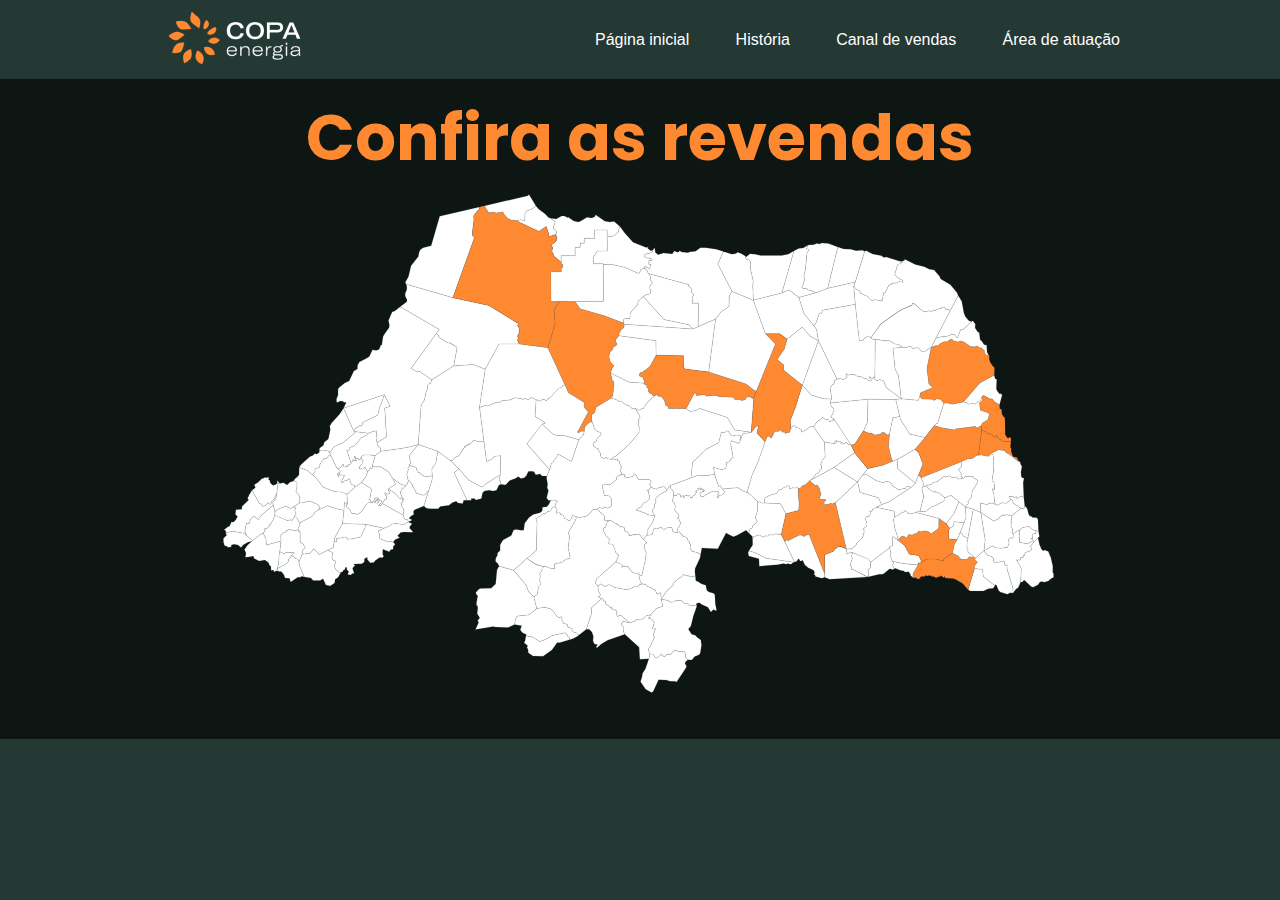
==== commit cd714dd1: "New header" ====
--- a/pages/area-de-atuacao.htm
+++ b/pages/area-de-atuacao.htm
@@ -28,14 +28,8 @@
             <nav>
                 <a class="atalhos-de-navegacao" href="../index.html">Página inicial</a>
                 <a class="atalhos-de-navegacao" href="historia.html">História</a>
-                <!-- <div class="canal-de-vendas-dropdownmenu">
-                    <ul>
-                        <li><a href="">Venda ao consumidor</a></li>
-                        <li><a href="">Venda industrial</a></li>
-                        <li><a href="">Atendimento da sub-rede</a></li>
-                    </ul>
-                </div> -->
                 <a class="atalhos-de-navegacao" href="canal-de-vendas.html">Canal de vendas</a>
+                <a class="atalhos-de-navegacao" href="area-de-atuacao.htm">Área de atuação</a>
             </nav>
         </header>
 
--- a/css/Components/big-numbers.css
+++ b/css/Components/big-numbers.css
@@ -1,3 +1,38 @@
+.venda-ao-consumidor{
+    width: 100%;
+    height: 600px;
+    background-color: aliceblue;
+}
+.subtitle{
+    display: flex;
+    flex-direction: column;
+    align-items: center;
+    margin: 0;
+    font-family: "Poppins", Arial, Helvetica, sans-serif;
+    font-size:6vw;
+    font-weight:500;
+    color: black;
+    z-index: -1;
+    animation-name: slideleft;
+    animation-duration: 2s;
+}
+@keyframes slideleft{
+    from{transform: translateX(100%);}
+}
+
+
+.venda-industrial{
+    width: 100%;
+    height: 600px;
+    background-color: blue;
+}
+
+.atendimento-da-sub-rede{
+    width: 100%;
+    height: 600px;
+    background-color: black;
+}
+
 .big-numbers {
     background-color: white;
     border-top: solid 0.7032348804500703vw black;
--- a/css/Components/header.css
+++ b/css/Components/header.css
@@ -1,54 +1,27 @@
 header{
     display: flex;
     background-color: #243834;
-    border-bottom : 0.7032348804500703vw solid black;
-    padding: 0.7032348804500703vw 1.4064697609001406vw;
+    padding: 8px 160px;
     justify-content: space-between;
     align-items: center;
 }
 
-.logo {
-    width: 10vw;
+nav{
+    display: flex;
+    text-align: right;
+    justify-content: space-between;
+    width: 525px;
 }
 
-nav{
-    text-align: right;
-    width: 100%;
-}
-
-.atalhos-de-navegacao, .button {
+.atalhos-de-navegacao {
     display: inline-flex;
     align-items: center;
     color: #FFFFFF;
     text-decoration: none;
-    font-family: "Poppins", Arial, Helvetica, sans-serif;
-    font-size: 1.5vw;
-    font-weight: 500;
-    margin-right: 2.109704641350211vw;
+    font-family: Arial, Helvetica, sans-serif;
+    font-size: 16px;
+    font-weight: 400;
 }
+.active-page {
 
-.atalhos-de-navegacao::before{
-    content: "";
-    height: 0.7032348804500703vw;
-    width: 0.7032348804500703vw;
-    background-color: #FF8931;
-    margin-right: 0.7032348804500703vw;
-}
-
-.canal-de-vendas-dropdownmenu ul {
-    display: none;
-    list-style: none;
-    background-color: #FF8931;
-}
-.canal-de-vendas-dropdownmenu ul li {
-    display: inline-block;
-    position: relative;
-}
-.canal-de-vendas-dropdownmenu ul li a {
-    display: block;
-    padding: 20px 25px;
-    text-decoration: none;
-    color: #FFFFFF;
-    text-align: center;
-    font-size: 20px;
 }--- a/css/Components/map.css
+++ b/css/Components/map.css
@@ -1,5 +1,4 @@
 .container{
-    background-color: #243834;
     display: flex;
     flex-direction:column;
     text-align: center;
@@ -16,6 +15,7 @@
 
 .svgbutton {
     cursor: pointer;
+    fill: #FF8931;
 }
 
 .dropdown-menu{
--- a/css/Components/storyline.css
+++ b/css/Components/storyline.css
@@ -2,7 +2,7 @@
     padding: 2vw;
 }
 
-.historia .text{
+.text{
     display: block;
     padding: 0.5vw 0;
     font-family:"Poppins", Arial, Helvetica, sans-serif;
@@ -17,6 +17,7 @@
     text-align: justify;
     line-height: 1.2;
     padding: 10px;
+    border-radius: 20px;
     background-color: #243834;;
 }
 
--- a/css/style.css
+++ b/css/style.css
@@ -34,11 +34,16 @@
     background-color: #243834;
     padding: 1.4vw 1.4vw;
     box-shadow: 5px 5px 0 #314c47;;
-    border-radius: 10% 100% 10% 10% / 10% 10% 10% 10%;
+    border-radius: 0% 100% 0% 0% / 0% 0% 0% 0%;
     color: white;
+    animation-name: sliderigth;
+    animation-duration: 2s;
 } 
+@keyframes sliderigth{
+    from{transform: translateX(-100%);}
+}
 
-.subtitle{
+.cover .subtitle{
     display: flex;
     flex-direction: column;
     align-items: center;
@@ -51,29 +56,62 @@
     font-size:2vw;
     font-weight:500;
     color: white;
-    z-index: 1;
+    z-index: -1;
+    animation-name: slideleft;
+    animation-duration: 2s;
+}
+@keyframes slideleft{
+    from{transform: translateX(100%);}
+}
+
+.title-navegation {
+    padding: 30px;
+    display: flex;
+    justify-content: center;
+    opacity: 0;
+    animation-name: show-slidetext;
+    animation-delay: 1s;
+    animation-fill-mode: forwards;
+    animation-duration: 2s;
+}
+@keyframes show-slidetext{
+    from{transform: translateX(-20%);}
+    to{opacity: 1;}
 }
 
 .button-navegation{
     display: flex;
-    justify-content: center ;
-    padding: 60px 0;
+    justify-content: space-evenly ;
+    padding: 20px 0px 50px 0px;
+    animation-name: showbutton;
+    opacity: 0;
+    animation-duration: 5s;
+    animation-delay: 2s;
+    animation-fill-mode: forwards;
+}
+@keyframes showbutton{
+    to{opacity: 1;}
 }
 
 .button{
-    display: inline-block;
+    display: inline-flex;
+    justify-content: center;
+    align-items: center;
+    width: 200px;
+    height:50px ;
     background-color: #FF8931;
-    padding: 1.4vw 1.4vw;
+    /* padding: 1.4vw 1.4vw; */
     box-shadow: 5px 5px 0 black;
-    border-radius: 100%;
+    border-radius: 20px;
     margin: 0;
     transition: transform 0.1s linear;
+    font-family: Arial, Helvetica, sans-serif;
+    font-size: 16px;
+    font-weight: 700;
+    text-decoration: none;
+    color: #FFFFFF;
 }
 
 .button:hover{
     transform: scale(1.02);
 }
-
-.logo-cover {
-    padding: 20px;
-}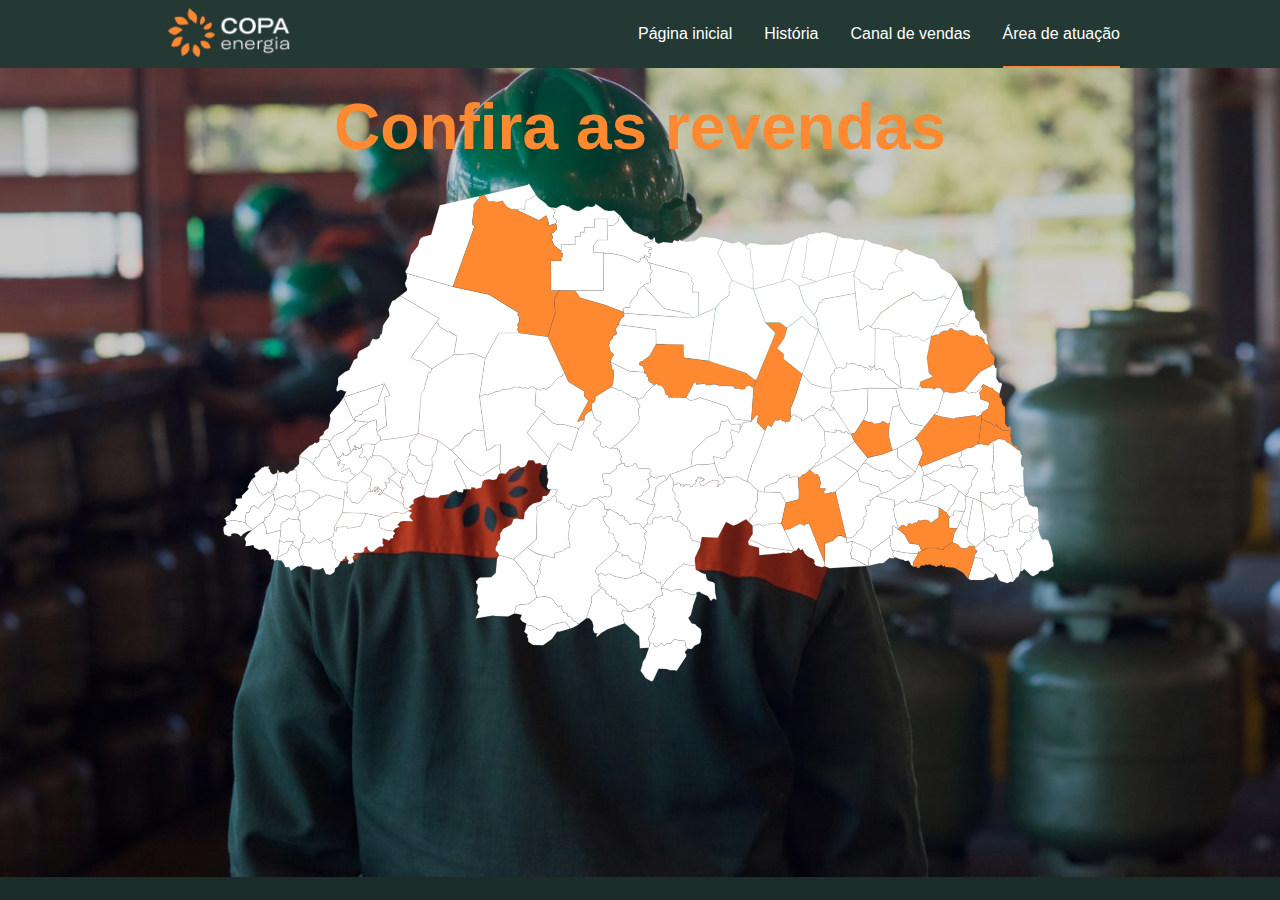
==== commit 40bee46a: "New Index page" ====
--- a/pages/area-de-atuacao.htm
+++ b/pages/area-de-atuacao.htm
@@ -20,12 +20,13 @@
         <link rel="stylesheet" href="../css/Components/button-arrow.css">
         <link rel="stylesheet" href="../css/Components/storyline.css">
         <link rel="stylesheet" href="../css/style.css">
+        <script defer src="../script.js"></script>
     </head>
 
     <body>
         <header>
-            <a href=""><img class="logo" src="../assets/images/Copa Energia.png" alt="Copa Energia" ></a>
-            <nav>
+            <a href=""><img class="logo" src="../assets/images/logo2.png" alt="Copa Energia" ></a>
+            <nav class="nav-header">
                 <a class="atalhos-de-navegacao" href="../index.html">Página inicial</a>
                 <a class="atalhos-de-navegacao" href="historia.html">História</a>
                 <a class="atalhos-de-navegacao" href="canal-de-vendas.html">Canal de vendas</a>
@@ -442,8 +443,6 @@
             </div>
         </div>
 
-        <script src="../script.js"></script>
-
     </body>
 
 </html>--- a/css/Components/titles.css
+++ b/css/Components/titles.css
@@ -1,7 +1,7 @@
 .title {
     display: flex;
     justify-content: center;
-    font-family:  "Poppins", Arial, Helvetica, sans-serif;
+    font-family: Arial, Helvetica, sans-serif;
     font-size: 5vw;
     font-weight: 700;
     color: #FF8931;
--- a/css/Components/header.css
+++ b/css/Components/header.css
@@ -1,16 +1,20 @@
 header{
     display: flex;
     background-color: #243834;
-    padding: 8px 160px;
+    padding: 2px 160px;
     justify-content: space-between;
     align-items: center;
+    height: 64px;
 }
 
-nav{
-    display: flex;
-    text-align: right;
-    justify-content: space-between;
-    width: 525px;
+.logo{
+    width: 137px;
+}
+
+.nav-header{
+    display: inline-flex;
+    align-items: center;
+    gap: 32px;
 }
 
 .atalhos-de-navegacao {
@@ -21,7 +25,15 @@
     font-family: Arial, Helvetica, sans-serif;
     font-size: 16px;
     font-weight: 400;
+    position: relative;
 }
-.active-page {
-
+.active-page::after {
+    content: "";
+    position: absolute;
+    bottom: -26px; /* Ajuste para colar a linha na parte inferior */
+    left: 0;
+    right: 0;
+    height: 2px; /* Altura da linha */
+    background-color: #FF8931; /* Cor laranja da linha */
+    width: 100%; /* Largura igual à da palavra */
 }--- a/css/style.css
+++ b/css/style.css
@@ -1,14 +1,15 @@
 body{
     background-color: #243834;
-    font-family:"Poppins", Arial, Helvetica, sans-serif;
-    background-image: url("../assets/images/mca1525T-copiar.jpg");
-    background-size:cover;
+    font-family: Arial, Helvetica, sans-serif;
+    background-image: url(../assets/images/capanova.jpg);
+    background-size: 100%;
     background-position-y: center;
     background-repeat: no-repeat;
     position: relative;
     isolation: isolate;
     min-height:650px;
     height: fit-content;
+    height: 100svh;
 }
 
 body::after{
@@ -17,11 +18,11 @@
     z-index: -2 ;
     inset: 0;
     background: black;
-    opacity: .6;    
+    opacity: .2;    
 }
 
 .cover{
-    padding: 30px;
+    padding: 10svh 0 0 0 ;
     display: flex;
     justify-content: space-between;
     flex-direction: column;
@@ -29,12 +30,11 @@
 }
 
 .cover .title {
-    font-size: 7vw;
+    font-size: 64px;
+    font-style: normal;
+    text-shadow: 0px 4px 4px rgba(0, 0, 0, 0.25);
+    font-weight: 700;
     display: inline;
-    background-color: #243834;
-    padding: 1.4vw 1.4vw;
-    box-shadow: 5px 5px 0 #314c47;;
-    border-radius: 0% 100% 0% 0% / 0% 0% 0% 0%;
     color: white;
     animation-name: sliderigth;
     animation-duration: 2s;
@@ -47,16 +47,12 @@
     display: flex;
     flex-direction: column;
     align-items: center;
-    background-color: #243834;
-    padding: 1.4vw 1.4vw;
-    box-shadow: 5px 5px 0 #314c47;;
-    border-radius: 15px;
-    margin: 0;
-    font-family:  "Poppins", Arial, Helvetica, sans-serif;
-    font-size:2vw;
-    font-weight:500;
+    padding: 3svh 0 0 0 ;
+    font-family: Arial, Helvetica, sans-serif;
+    text-shadow: 0px 4px 4px rgba(0, 0, 0, 0.25);
+    font-size: 36px;
+    font-weight:700;
     color: white;
-    z-index: -1;
     animation-name: slideleft;
     animation-duration: 2s;
 }
@@ -64,45 +60,33 @@
     from{transform: translateX(100%);}
 }
 
-.title-navegation {
-    padding: 30px;
+.navegation {
     display: flex;
-    justify-content: center;
-    opacity: 0;
-    animation-name: show-slidetext;
-    animation-delay: 1s;
-    animation-fill-mode: forwards;
-    animation-duration: 2s;
-}
-@keyframes show-slidetext{
-    from{transform: translateX(-20%);}
-    to{opacity: 1;}
-}
-
-.button-navegation{
-    display: flex;
-    justify-content: space-evenly ;
-    padding: 20px 0px 50px 0px;
+    justify-content: center; /* Centraliza os cards horizontalmente */
+    align-items: center;
+    flex-wrap: wrap; /* Permite que os cards se ajustem em diferentes linhas, caso necessário */
+    padding: 5svh 0px 48px 0px;
     animation-name: showbutton;
     opacity: 0;
     animation-duration: 5s;
     animation-delay: 2s;
     animation-fill-mode: forwards;
-}
-@keyframes showbutton{
-    to{opacity: 1;}
+    gap: 32px;
+    width: 100%;
+    box-sizing: border-box; /* Garante que o padding e borda sejam incluídos na largura */
 }
 
-.button{
+@keyframes showbutton {
+    to { opacity: 1; }
+}
+
+.button {
     display: inline-flex;
     justify-content: center;
     align-items: center;
-    width: 200px;
-    height:50px ;
     background-color: #FF8931;
-    /* padding: 1.4vw 1.4vw; */
-    box-shadow: 5px 5px 0 black;
-    border-radius: 20px;
+    padding: 12px 24px;
+    border-radius: 8px;
     margin: 0;
     transition: transform 0.1s linear;
     font-family: Arial, Helvetica, sans-serif;
@@ -112,6 +96,45 @@
     color: #FFFFFF;
 }
 
-.button:hover{
+.button:hover {
     transform: scale(1.02);
 }
+
+.icon-card {
+    height: 48px;
+    width: auto;
+}
+
+.card-navegation {
+    background-color: #FFFFFF;
+    display: flex;
+    width: 290px;
+    padding: 10px;
+    flex-direction: column;
+    align-items: center;
+    gap: 24px;
+    border-radius: 16px;
+    box-shadow: 2px 4px 4px rgba(0, 0, 0, 0.25);
+}
+
+.card-title {
+    align-self: stretch;
+    color: #FF8931;
+    text-align: center;
+    font-family: Arial;
+    font-size: 20px;
+    font-style: normal;
+    font-weight: 700;
+    line-height: normal;
+}
+
+.card-text {
+    align-self: stretch;
+    color: #000;
+    text-align: center;
+    font-family: Arial;
+    font-size: 16px;
+    font-style: normal;
+    font-weight: 400;
+    line-height: normal;
+}
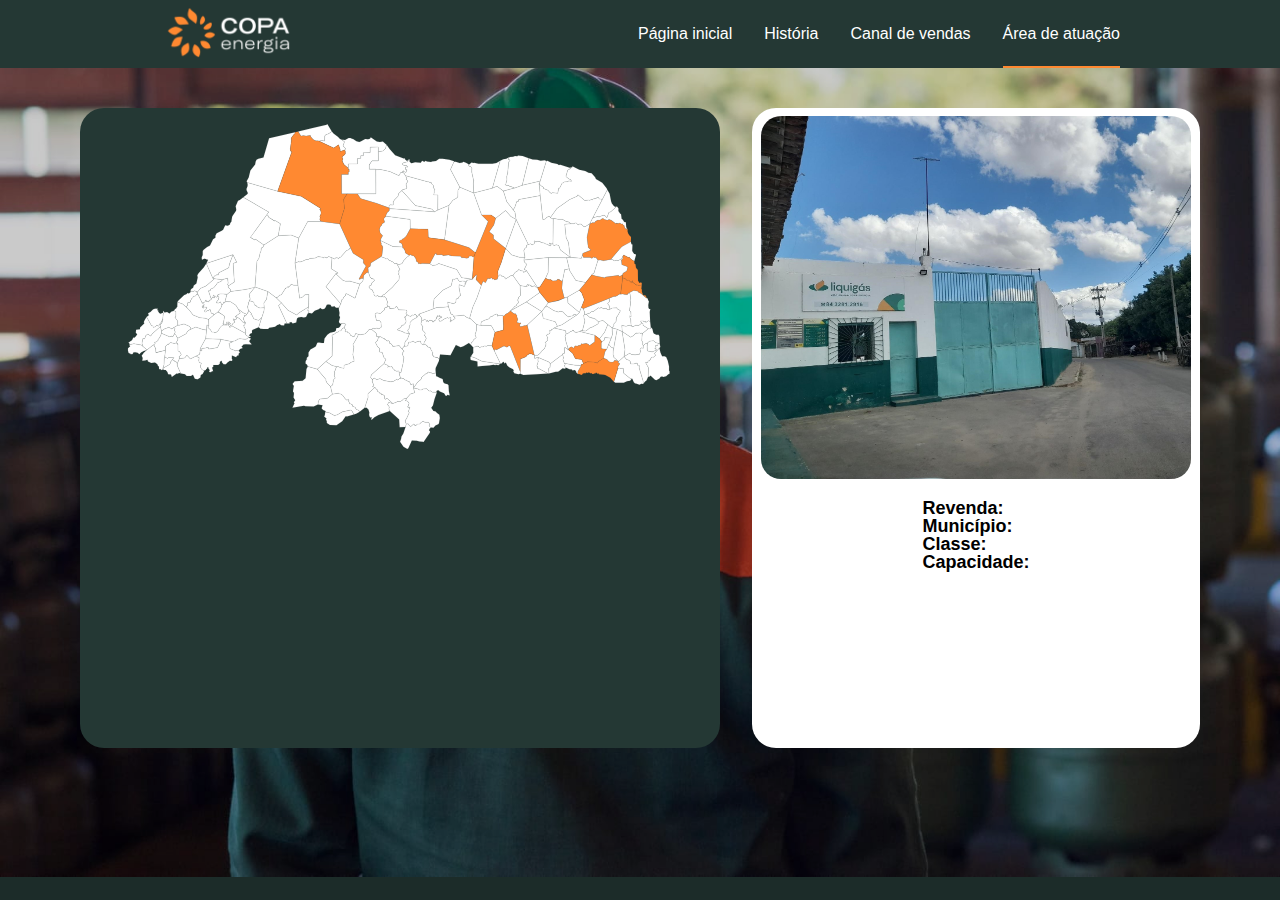
==== commit cd412a69: "Nova página de area de atuaação" ====
--- a/pages/area-de-atuacao.htm
+++ b/pages/area-de-atuacao.htm
@@ -17,7 +17,6 @@
         <link rel="stylesheet" href="../css/Components/big-numbers.css">
         <link rel="stylesheet" href="../css/Components/header.css">
         <link rel="stylesheet" href="../css/Components/map.css">
-        <link rel="stylesheet" href="../css/Components/button-arrow.css">
         <link rel="stylesheet" href="../css/Components/storyline.css">
         <link rel="stylesheet" href="../css/style.css">
         <script defer src="../script.js"></script>
@@ -35,7 +34,6 @@
         </header>
 
         <div class="container">
-            <h1 class="title" >Confira as revendas</h1>
             <div class="svg-container">
                 
                 <svg id="svgmap" width="0" viewBox="0 0 1900 1050">
@@ -433,14 +431,139 @@
                     <path id="mun_2517407" fill-rule="evenodd" clip-rule="evenodd" d="M779.566 1472.97L788.176 1473.34L791.104 1480.67L796.33 1480.6L799.282 1483.88L804.734 1485.1L810.772 1482.9L815.606 1477.41L829.023 1482.02L832.472 1489.73L831.729 1493.5L833.372 1498.75L836.623 1504.68L834.338 1507.01L826.866 1508.38L824.285 1506.74L818.765 1507.34L815.441 1510.02L808.721 1511.73L805.037 1515.97L798.697 1519.15L782.126 1517.5L780.365 1506.99L782.195 1501.59L776.351 1491.15L775.806 1485.22L780.115 1478.04L779.594 1472.97H779.566Z" stroke="#646464" stroke-width="0.533333" stroke-linecap="round" stroke-linejoin="round"/>
                     <path id="mun_2503209" fill-rule="evenodd" clip-rule="evenodd" d="M1795.77 1042.79L1798.42 1028.97L1800.41 1029.15L1803.3 1021.98L1809.3 1016.33L1809.14 1007.66L1806.33 1002L1811.5 1002.03L1813.46 1020.02L1811.51 1030.66L1806.76 1035.92L1805.5 1041.77L1802.68 1044.54L1804.73 1061.38L1798.11 1059.03L1795.64 1054.06L1799.26 1045.94L1795.76 1042.79H1795.77ZM1798.51 1023.86L1797.87 1023.78L1797.65 1023.57L1797.47 1022.93L1796.3 1019.91L1795.64 1019L1795.08 1014.92L1794.79 1013.25L1794.81 1011.42L1795.62 1008.66L1796.37 1008.36L1797.54 1008.6V1008.91L1796.93 1009.22L1796.9 1009.3L1799.89 1009.8L1803.15 1008.83L1803.43 1008.78L1803.59 1008.91L1803.77 1010.64L1802.74 1016.89L1801.66 1019.68L1801.01 1020.75L1800.03 1022.1L1799.22 1023.11L1798.95 1023.38L1798.79 1023.65L1798.51 1023.87V1023.86Z" stroke="#646464" stroke-width="0.533333" stroke-linecap="round" stroke-linejoin="round"/>
                 </svg>
-                    
-                <div id="dropdownmenu" class="dropdown-menu">
-                    <ul>
-                        <li><img src="Apresentação painho/Imagens/botijao.png" height="200px"></li>
-                        <li><p>Lorem ipsum dolor sit amet consectetur adipisicing elit. Commodi adipisci itaque voluptates doloribus aut, laborum neque dolor repudiandae totam odit accusamus similique saepe nulla. Et, rerum? Corporis perspiciatis fuga officia.</p></li>
-                    </ul>
-                </div>
+
             </div>
+
+                <div class="card-revendas active" class="santa-cruz">
+                    <img class="image-revenda" src="../Humberto/Santa Cruz-RN.jpg" alt="">
+                    <ul>
+                        <li>Revenda:</li>
+                        <li>Município:</li>
+                        <li>Classe:</li>
+                        <li>Capacidade:</li>
+                    </ul>
+                </div>
+
+                <div class="card-revendas" class="santo-antonio">
+                    <img class="image-revenda" src="../Humberto/Santo Antônio-RN.jpg" alt="">
+                    <ul>
+                        <li>Revenda:</li>
+                        <li>Município:</li>
+                        <li>Classe:</li>
+                        <li>Capacidade:</li>
+                    </ul>
+                </div>
+
+                <div class="card-revendas" class="nova-cruz">
+                    <img class="image-revenda" src="../Humberto/Nova Cruz-RN.jpg" alt="">
+                    <ul>
+                        <li>Revenda:</li>
+                        <li>Município:</li>
+                        <li>Classe:</li>
+                        <li>Capacidade:</li>
+                    </ul>
+                </div>
+                
+                <div class="card-revendas" class="parnamirim">
+                    <img class="image-revenda" src="../Humberto/Parnamirim-RN.jpg" alt="">
+                    <ul>
+                        <li>Revenda:</li>
+                        <li>Município:</li>
+                        <li>Classe:</li>
+                        <li>Capacidade:</li>
+                    </ul>
+                </div>
+
+                <div class="card-revendas" class="macaiba">
+                    <img class="image-revenda" src="../Humberto/Macaíba-RN.jpeg" alt="">
+                    <ul>
+                        <li>Revenda:</li>
+                        <li>Município:</li>
+                        <li>Classe:</li>
+                        <li>Capacidade:</li>
+                    </ul>
+                </div>
+
+                <div class="card-revendas" class="ceara-mirim">
+                    <img class="image-revenda" src="../Humberto/HUMBERTO CEARA MIRIM.jpg" alt="">
+                    <ul>
+                        <li>Revenda:</li>
+                        <li>Município:</li>
+                        <li>Classe:</li>
+                        <li>Capacidade:</li>
+                    </ul>
+                </div>
+
+                <div class="card-revendas" class="sao-paulo-do-potengi">
+                    <img class="image-revenda" src="../Humberto/São Paulo do Potengi - RN.jpeg" alt="">
+                    <ul>
+                        <li>Revenda:</li>
+                        <li>Município:</li>
+                        <li>Classe:</li>
+                        <li>Capacidade:</li>
+                    </ul>
+                </div>
+
+                <div class="card-revendas" class="lajes">
+                    <img class="image-revenda" src="../Humberto/H A - LAJES.jpg" alt="">
+                    <ul>
+                        <li>Revenda:</li>
+                        <li>Município:</li>
+                        <li>Classe:</li>
+                        <li>Capacidade:</li>
+                    </ul>
+                </div>
+
+                <div class="card-revendas" class="angicos">
+                    <img class="image-revenda" src="../Humberto/Angicos - RN.jpeg" alt="">
+                    <ul>
+                        <li>Revenda:</li>
+                        <li>Município:</li>
+                        <li>Classe:</li>
+                        <li>Capacidade:</li>
+                    </ul>
+                </div>
+
+                <div class="card-revendas" class="assu">
+                    <img class="image-revenda" src="../Humberto/h A ASSU.jpg" alt="">
+                    <ul>
+                        <li>Revenda:</li>
+                        <li>Município:</li>
+                        <li>Classe:</li>
+                        <li>Capacidade:</li>
+                    </ul>
+                </div>
+
+                <div class="card-revendas" class="mossoro">
+                    <img class="image-revenda" src="../Humberto/Mossoró- RN.jpeg" alt="">
+                    <ul>
+                        <li>Revenda:</li>
+                        <li>Município:</li>
+                        <li>Classe:</li>
+                        <li>Capacidade:</li>
+                    </ul>
+                </div>
+
+                <div class="card-revendas" class="natal">
+                    <img class="image-revenda" src="../Humberto/Natal - RN.jpeg" alt="">
+                    <ul>
+                        <li>Revenda:</li>
+                        <li>Município:</li>
+                        <li>Classe:</li>
+                        <li>Capacidade:</li>
+                    </ul>
+                </div>
+
+                <div class="card-revendas" class="parnamirim2">
+                    <img class="image-revenda" src="../Humberto/Parnamirim - RN 2.jpeg" alt="">
+                    <ul>
+                        <li>Revenda:</li>
+                        <li>Município:</li>
+                        <li>Classe:</li>
+                        <li>Capacidade:</li>
+                    </ul>
+                </div>
+
         </div>
 
     </body>
--- a/css/Components/map.css
+++ b/css/Components/map.css
@@ -1,12 +1,16 @@
 .container{
     display: flex;
-    flex-direction:column;
-    text-align: center;
-    padding: 2.109704641350211vw;
+    justify-content: center;
+    padding-top: 40px;
 }
 
 .svg-container{
     position: relative;
+    width: 640px;
+    height: 640px;
+    background-color: #243834;
+    border-radius: 24px;
+    margin-right: 32px;
 }
 
 #svgmap-pb {
@@ -18,33 +22,11 @@
     fill: #FF8931;
 }
 
-.dropdown-menu{
-    display: none;
-    position: absolute;
-    background: #0e0c0b;
-    border: none;
-    box-shadow: 0px 0.2812939521800281vw 0.5625879043600562vw rgba(0,0,0,0.1);
-    z-index: 10;
-}
-
-.dropdown-menu ul {
-    list-style-type: none;
-    padding: 0;
-    margin: 0;
-}
-
-.dropdown-menu ul li {
-    padding: 0.5625879043600562vw 1.1251758087201125vw;
-    text-decoration: none;
-    color: #333;
-    display: block;
-}
-
 svg {
     display: block;
     margin: 0 auto;
     padding: 0;
-    width: 80%;
+    width: 100%;
     height: auto;
 }
 
@@ -62,4 +44,31 @@
 .svgbutton:hover {
     transform: scale(1.01);
     fill: #FF8931;   
+}
+
+.card-revendas {
+    display: none;
+}
+
+.card-revendas.active{
+    display: flex;
+    flex-direction: column;
+    align-items: center;
+    gap: 20px;
+    width: 432px;
+    background-color: white;
+    height: 624px;
+    border-radius: 24px;
+    padding: 8px;
+}
+
+.image-revenda {
+    width:430px;
+    border-radius: 20px;
+}
+
+.card-revendas.active ul{
+    font-family: Arial, Helvetica, sans-serif;
+    font-size: 18px;
+    font-weight: 700;
 }--- a/css/Components/storyline.css
+++ b/css/Components/storyline.css
@@ -1,29 +1,142 @@
 .historia{
-    padding: 2vw;
+    padding: 40px 220px 0px;
+    display: flex;
+    transition: transform 0.5s ease-in-out; /* Animação suave */
+    transform: translateX(0); /* Começa no primeiro card */
+    position: relative;
+    margin:20px;
 }
 
-.text{
-    display: block;
-    padding: 0.5vw 0;
-    font-family:"Poppins", Arial, Helvetica, sans-serif;
+.texto-historia {
+    line-height: normal;
+    padding: 24px 0 0 0;
+    font-family:Arial, Helvetica, sans-serif;
     font-size: 1.5vw;
     font-weight: 500;
     color: white;
 }
 
-.corpo-texto-historia {
-    display: block;
-    width: 50%;
-    text-align: justify;
-    line-height: 1.2;
-    padding: 10px;
-    border-radius: 20px;
-    background-color: #243834;;
+.ano{
+    display: flex;
+    color: #FF8931;
+    text-align: center;
+    font-family: Arial;
+    font-size: 30px;
+    font-style: normal;
+    font-weight: 700;
+    line-height: normal;
 }
 
-.secao-texto {
-    display: flex;
+.card-historia {
+    display: none;
+    gap: 32px;
+    border-radius: 24px;
+    box-shadow: 4px 4px 4px 0px #000000;
+    background-color: #243834;
     align-items: center;
     justify-content: space-between;
-    padding: 2vw 4vw;
+    padding: 48px;
+    opacity: 0;
+    transition: opacity 0.5s ease-in-out; /* Transição de opacidade para o efeito de aparecimento */
+    animation-name: opacity;
+    animation-duration: 2s;
+}
+@keyframes opacity{
+    to{
+        opacity: 1;
+    }
+}
+
+.card-historia.active{
+    display: flex;
+    opacity: 0;
+    transform: translateX(0); /* O card ativo fica no centro */
+    animation-name: opacity;
+    animation-duration: 1s;
+    animation-fill-mode: forwards;
+}
+@keyframes opacity{
+    to{
+        opacity: 1;
+    }
+}
+
+.corpo-historia{
+    align-self: flex-start;
+}
+
+/* #ano-1992,#ano-1997,#ano-2002,#ano-2011,#ano-2018, #ano-2024  {
+    display: none;
+} */
+
+/* Envolve a linha do tempo */
+.timeline-wrapper {
+    display: flex;
+    justify-content: center;
+    position: relative;
+    width: 100%;
+}
+
+/* A linha que conecta as bolas */
+.timeline-line {
+    position: absolute;
+    top: 50%;
+    width: 150%;
+    height: 20px;
+    background-color: #FF8931;
+    z-index: 1;
+    transition: all 0.5s ease;
+}
+
+/* Cada item da linha do tempo */
+.timeline {
+    display: flex;
+    justify-content: center;
+    gap: 50%;
+    position: relative;
+    width: 60%; /* Limitar a largura */
+}
+
+.timeline-item {
+    position: relative;
+    z-index: 2;
+}
+
+.timeline-ball {
+    width: 96px; /* Ajuste o tamanho para caber o texto */
+    height: 96px;
+    background-color: #FF8931;
+    border-radius: 50%;
+    display: flex;
+    justify-content: center;
+    align-items: center;
+    position: relative;
+    cursor: pointer;
+    transition: transform 0.3s ease;
+}
+
+.timeline-ball .year {
+    color: white;
+    font-family: Arial, Helvetica, sans-serif;
+    font-size: 20px;
+    font-weight: bold;
+    position: absolute;
+    top: 50%;
+    transform: translateY(-50%);
+    text-align: center;
+}
+
+/* Bola ativa */
+.timeline-ball.active {
+    background-color: #333;
+}
+
+
+/* Controle da visibilidade das bolas */
+.timeline-item {
+    display: none;
+}
+
+.timeline-item.active {
+    display: block;
 }--- a/css/style.css
+++ b/css/style.css
@@ -37,10 +37,23 @@
     display: inline;
     color: white;
     animation-name: sliderigth;
-    animation-duration: 2s;
+    animation-duration: 5s ;
 } 
 @keyframes sliderigth{
-    from{transform: translateX(-100%);}
+    0%{
+        font-size: 120px;
+        opacity: 0;
+        position: fixed;
+    }
+    50%{
+        opacity: 1;
+        font-size: 120px;  
+        animation-delay: 2s;  
+        position: fixed ;
+    }
+    90%{
+        position:fixed ;
+    }
 }
 
 .cover .subtitle{
@@ -55,9 +68,12 @@
     color: white;
     animation-name: slideleft;
     animation-duration: 2s;
+    animation-delay: 5s;
+    opacity: 0;
+    animation-fill-mode: forwards;
 }
 @keyframes slideleft{
-    from{transform: translateX(100%);}
+    to{opacity: 1;}
 }
 
 .navegation {
@@ -68,8 +84,8 @@
     padding: 5svh 0px 48px 0px;
     animation-name: showbutton;
     opacity: 0;
-    animation-duration: 5s;
-    animation-delay: 2s;
+    animation-duration: 2s;
+    animation-delay: 5s;
     animation-fill-mode: forwards;
     gap: 32px;
     width: 100%;
